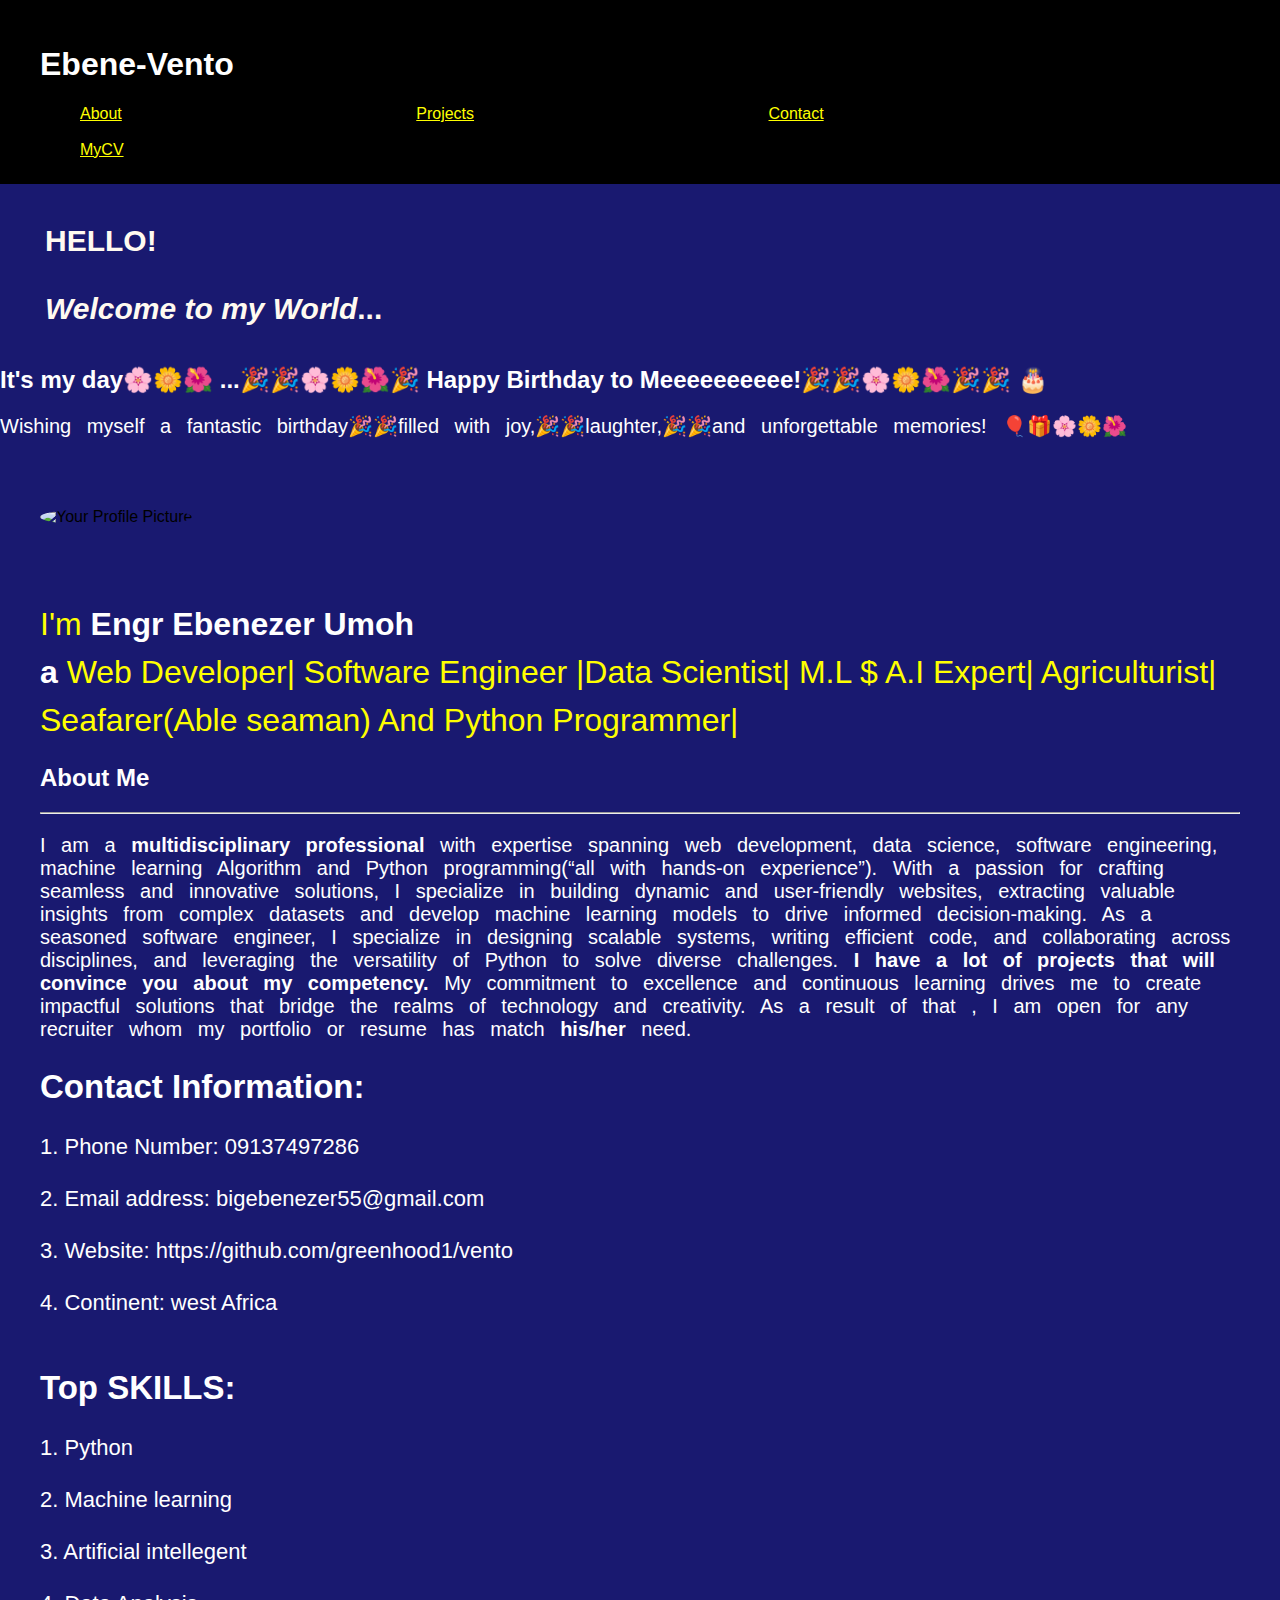
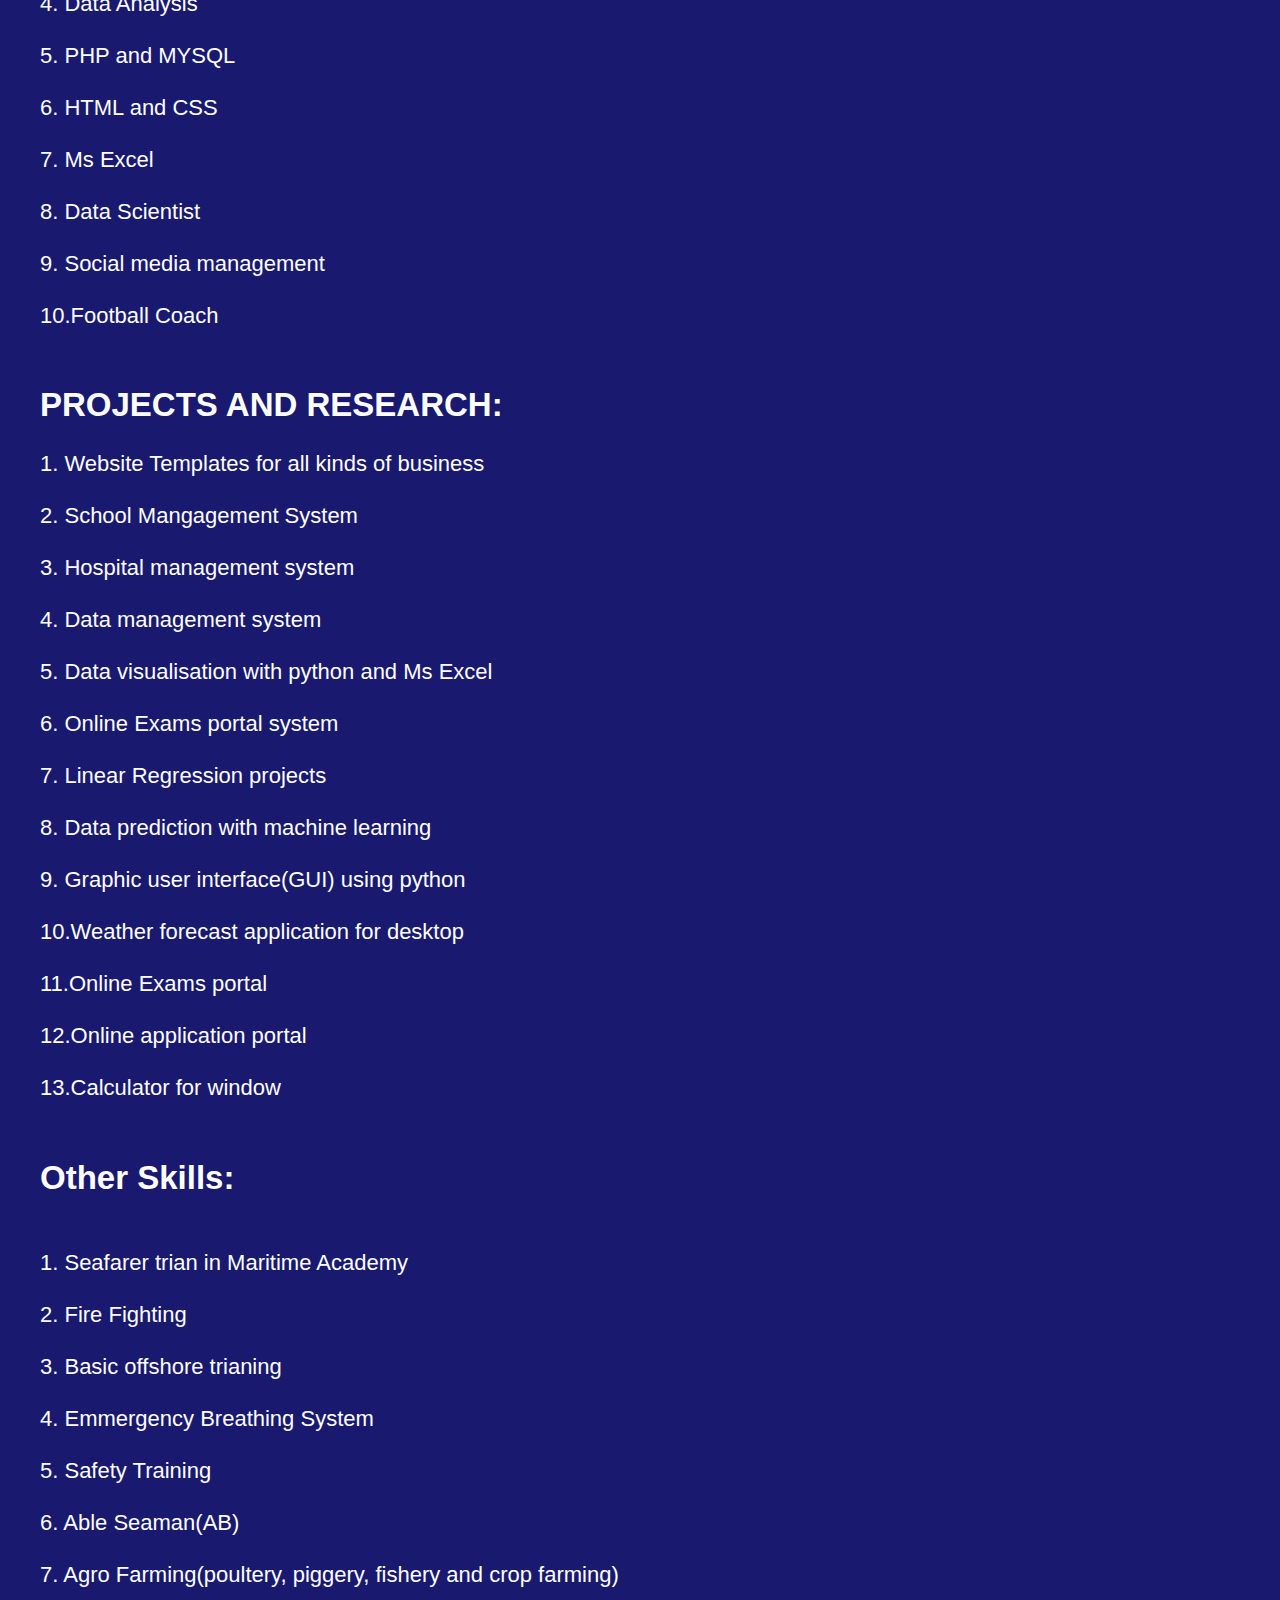
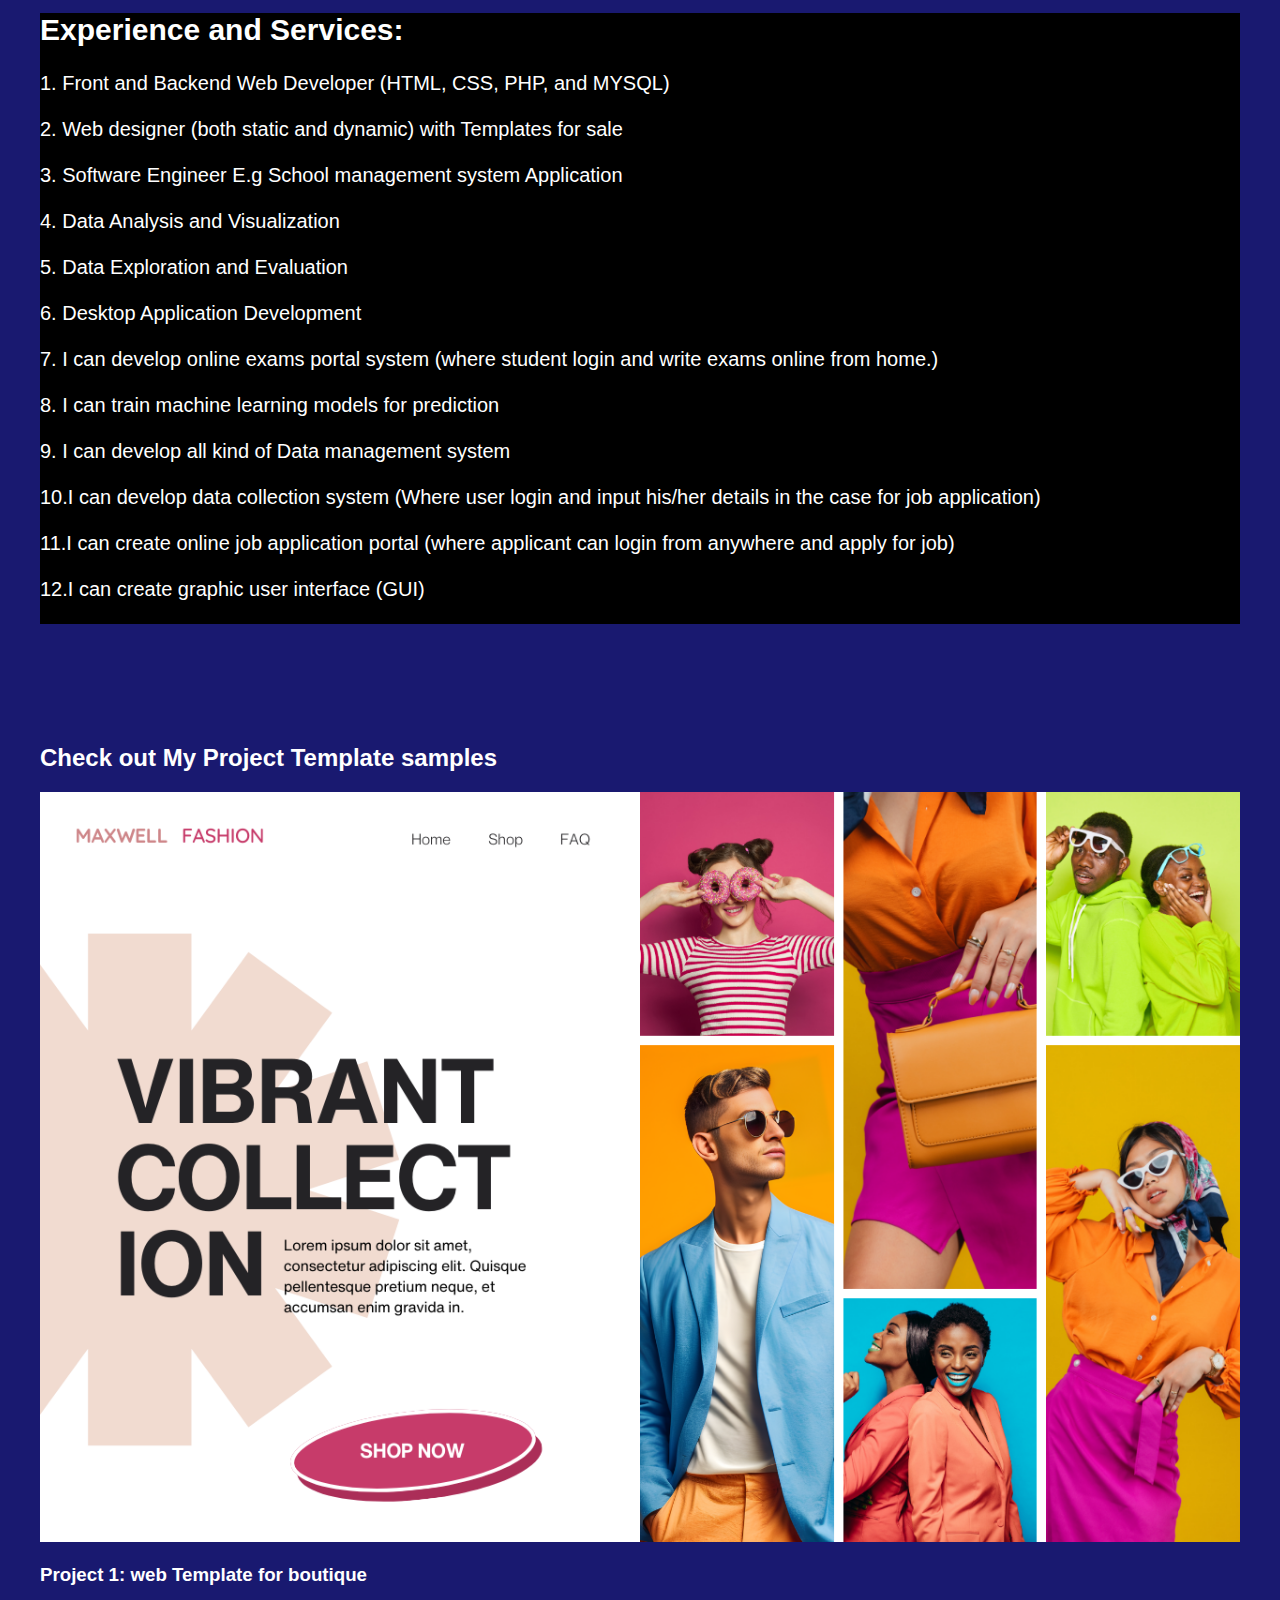
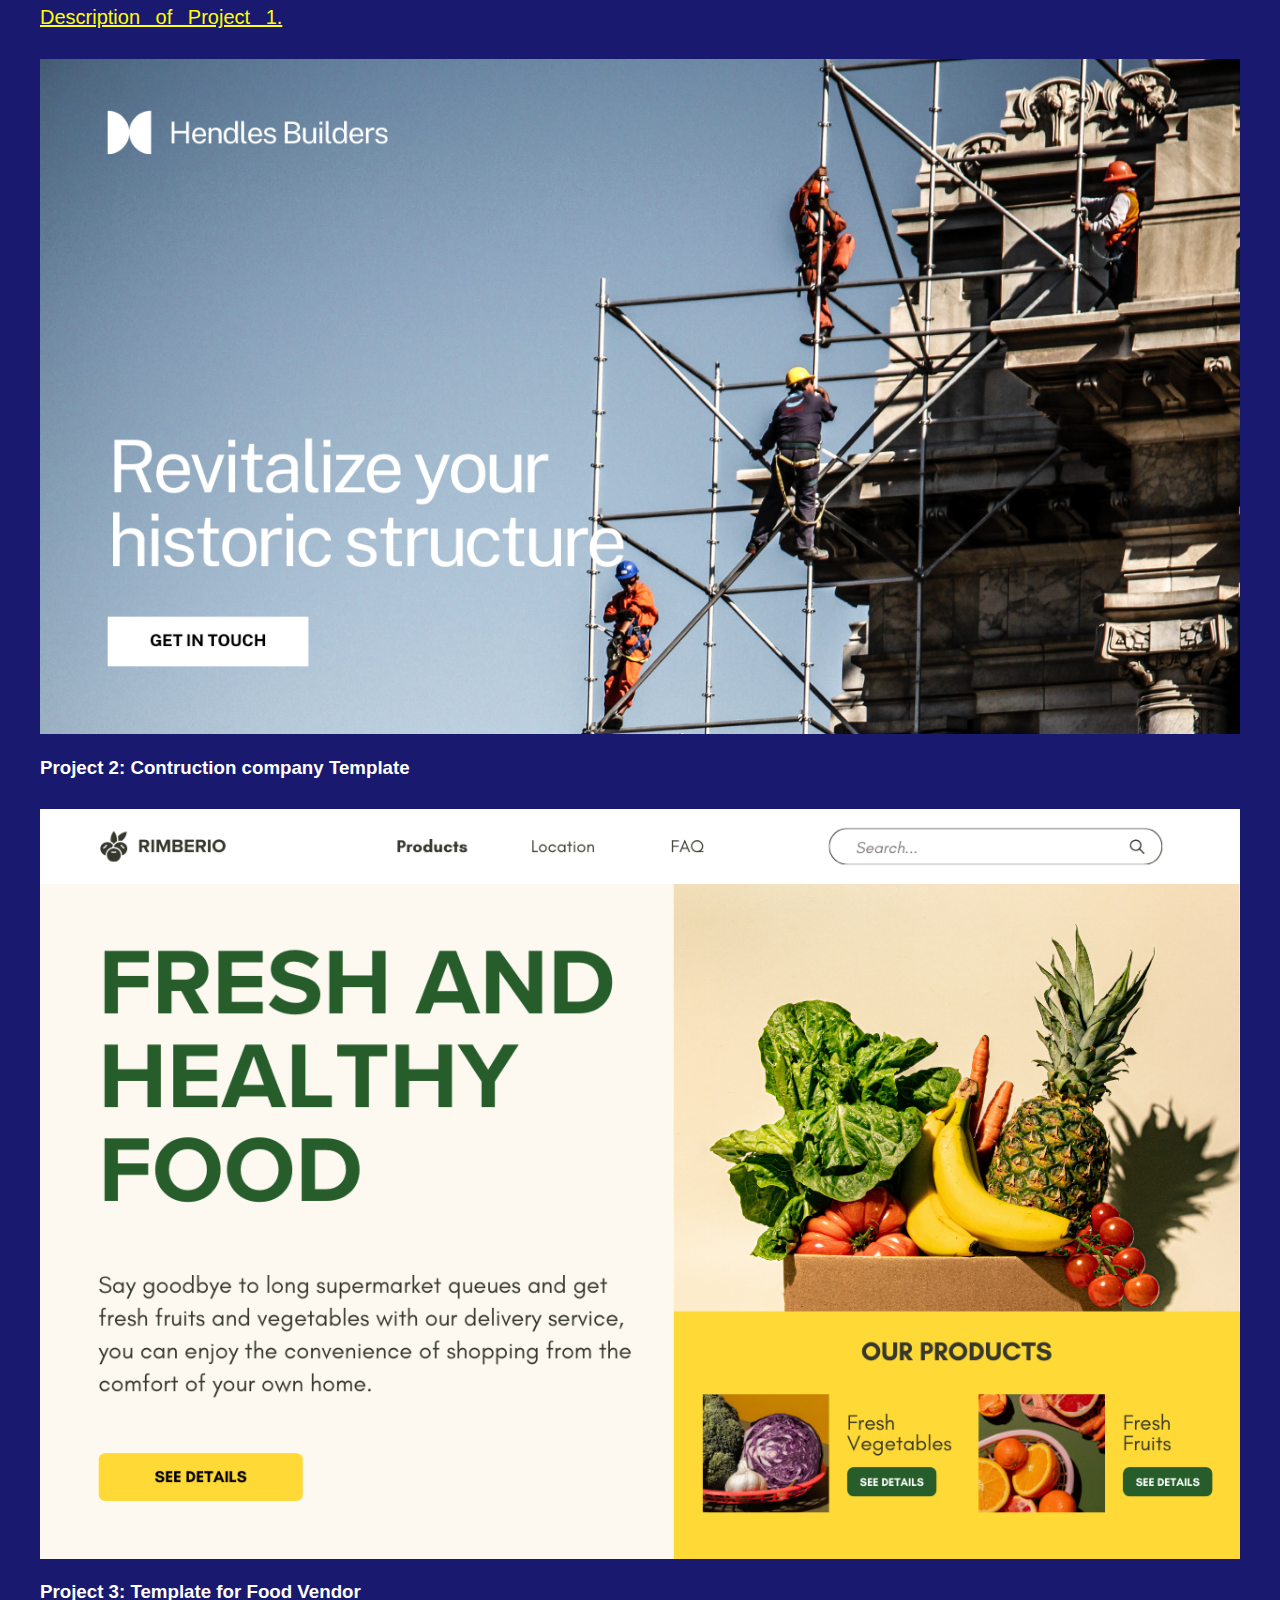
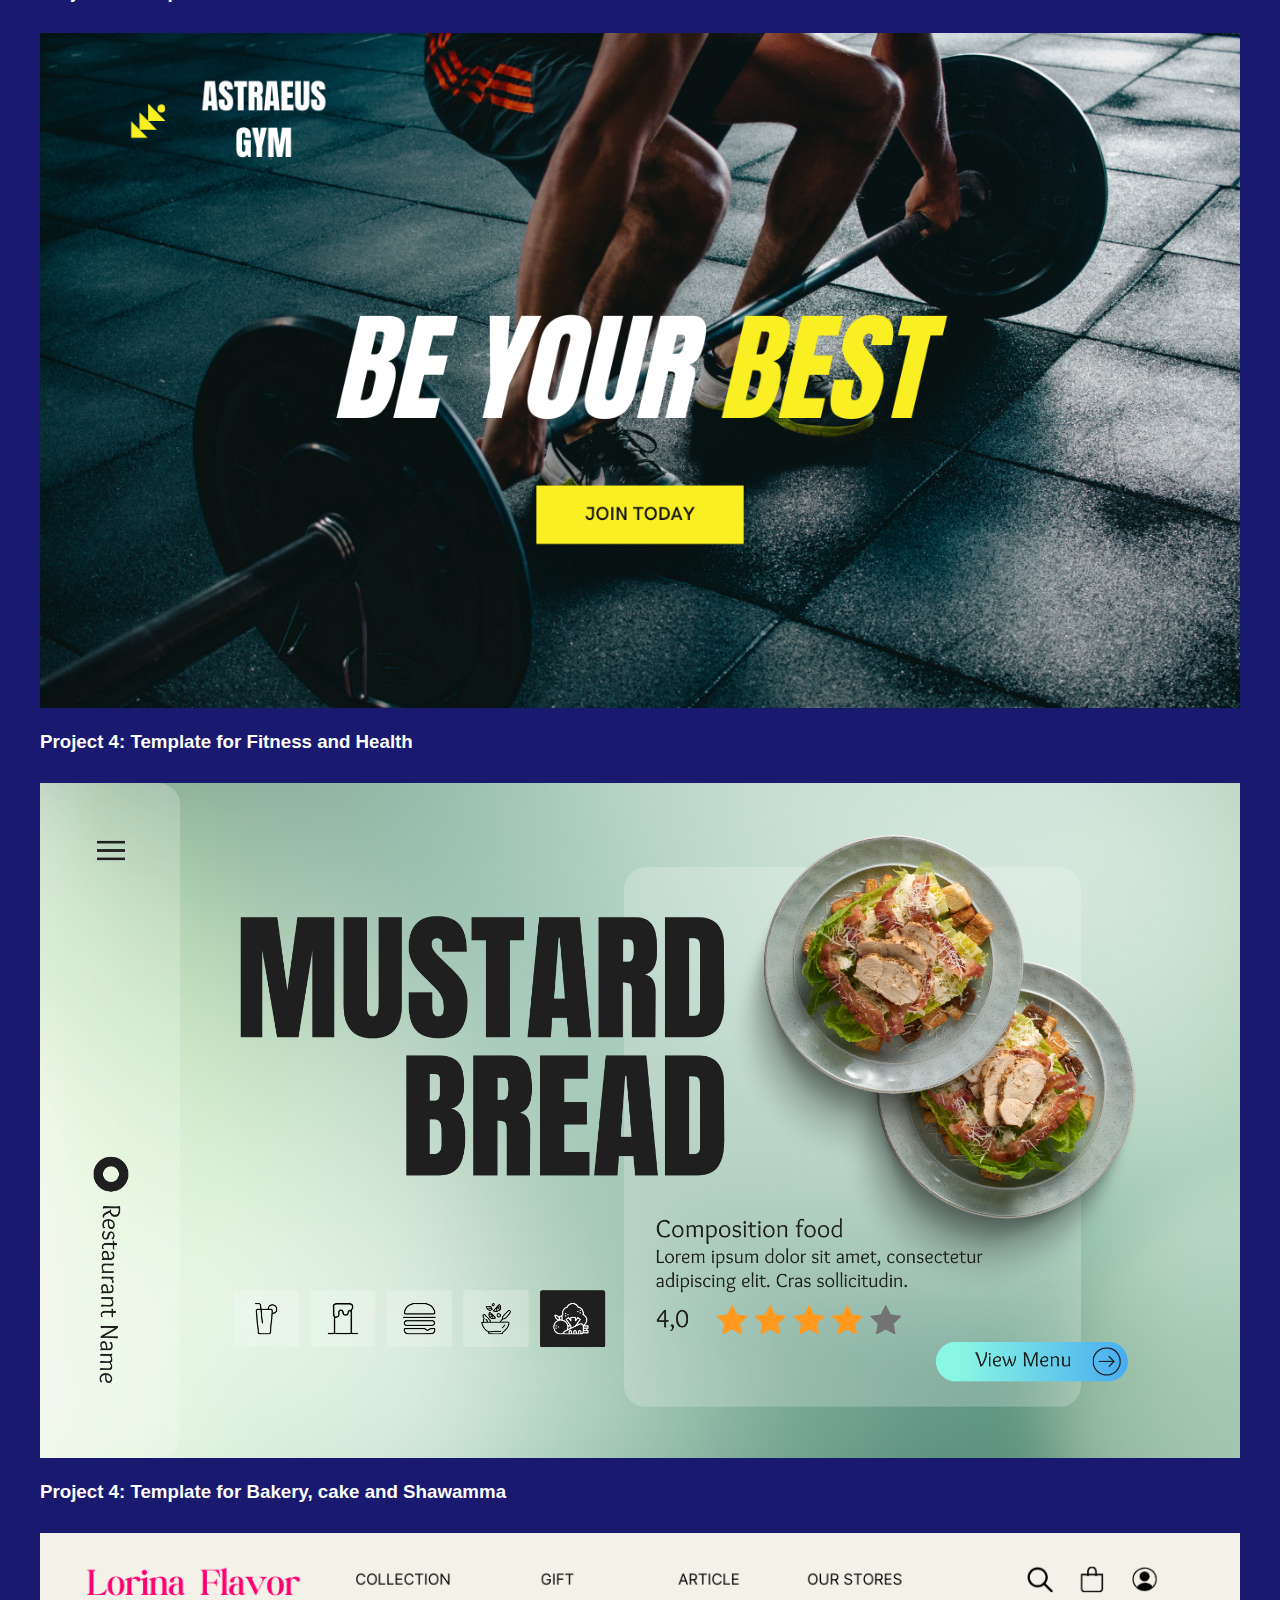
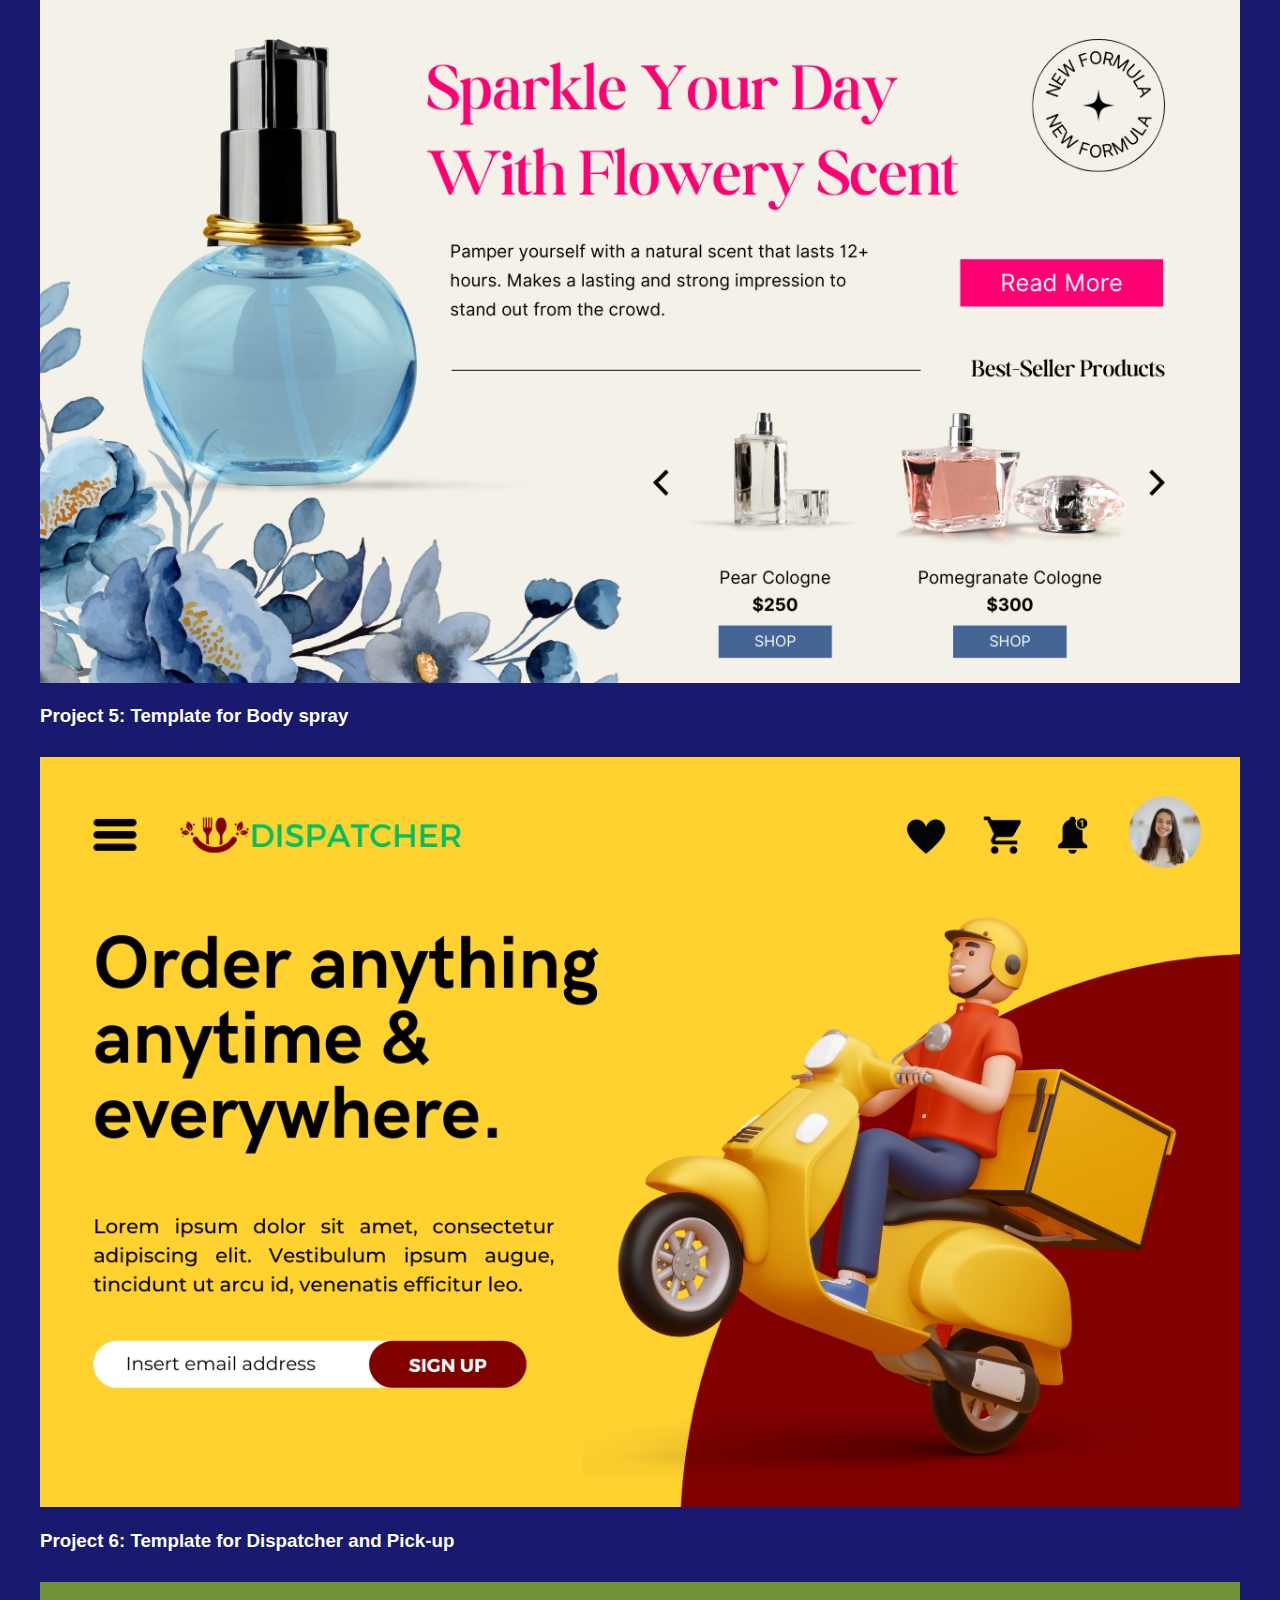
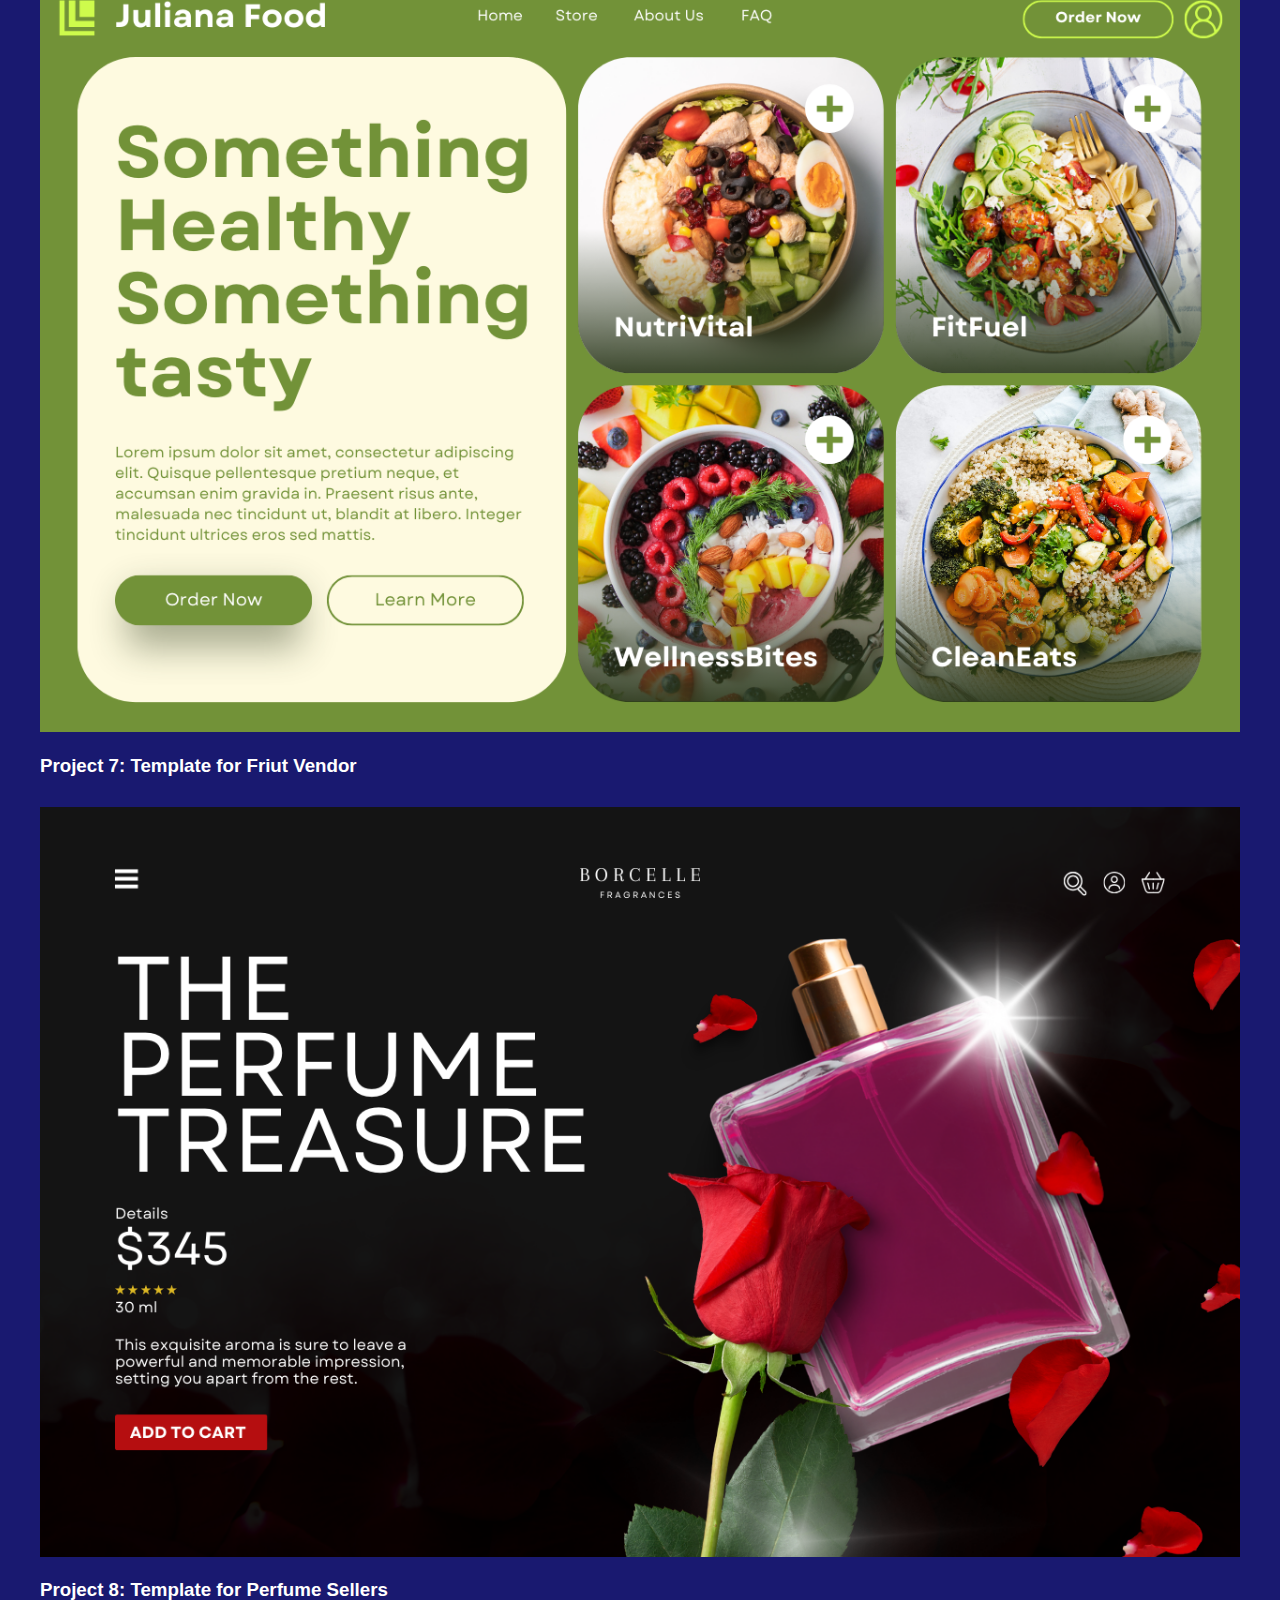
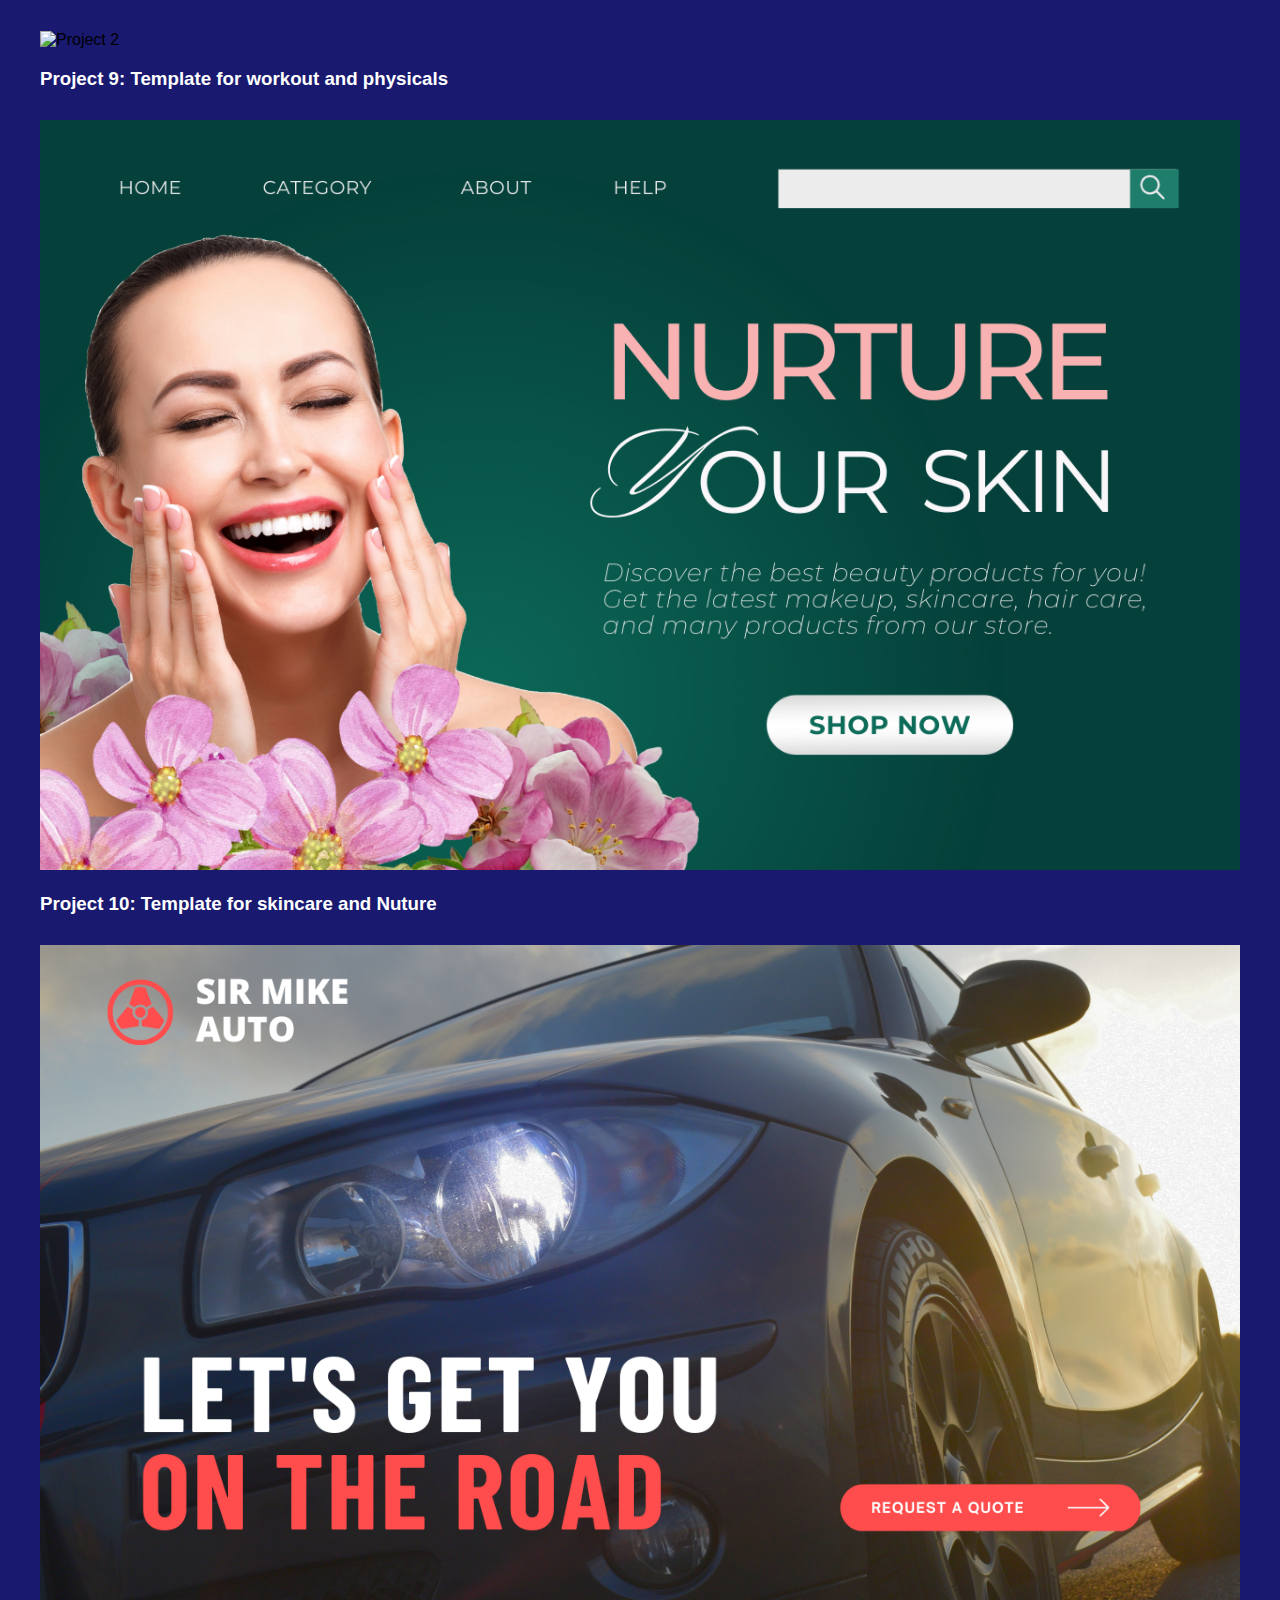
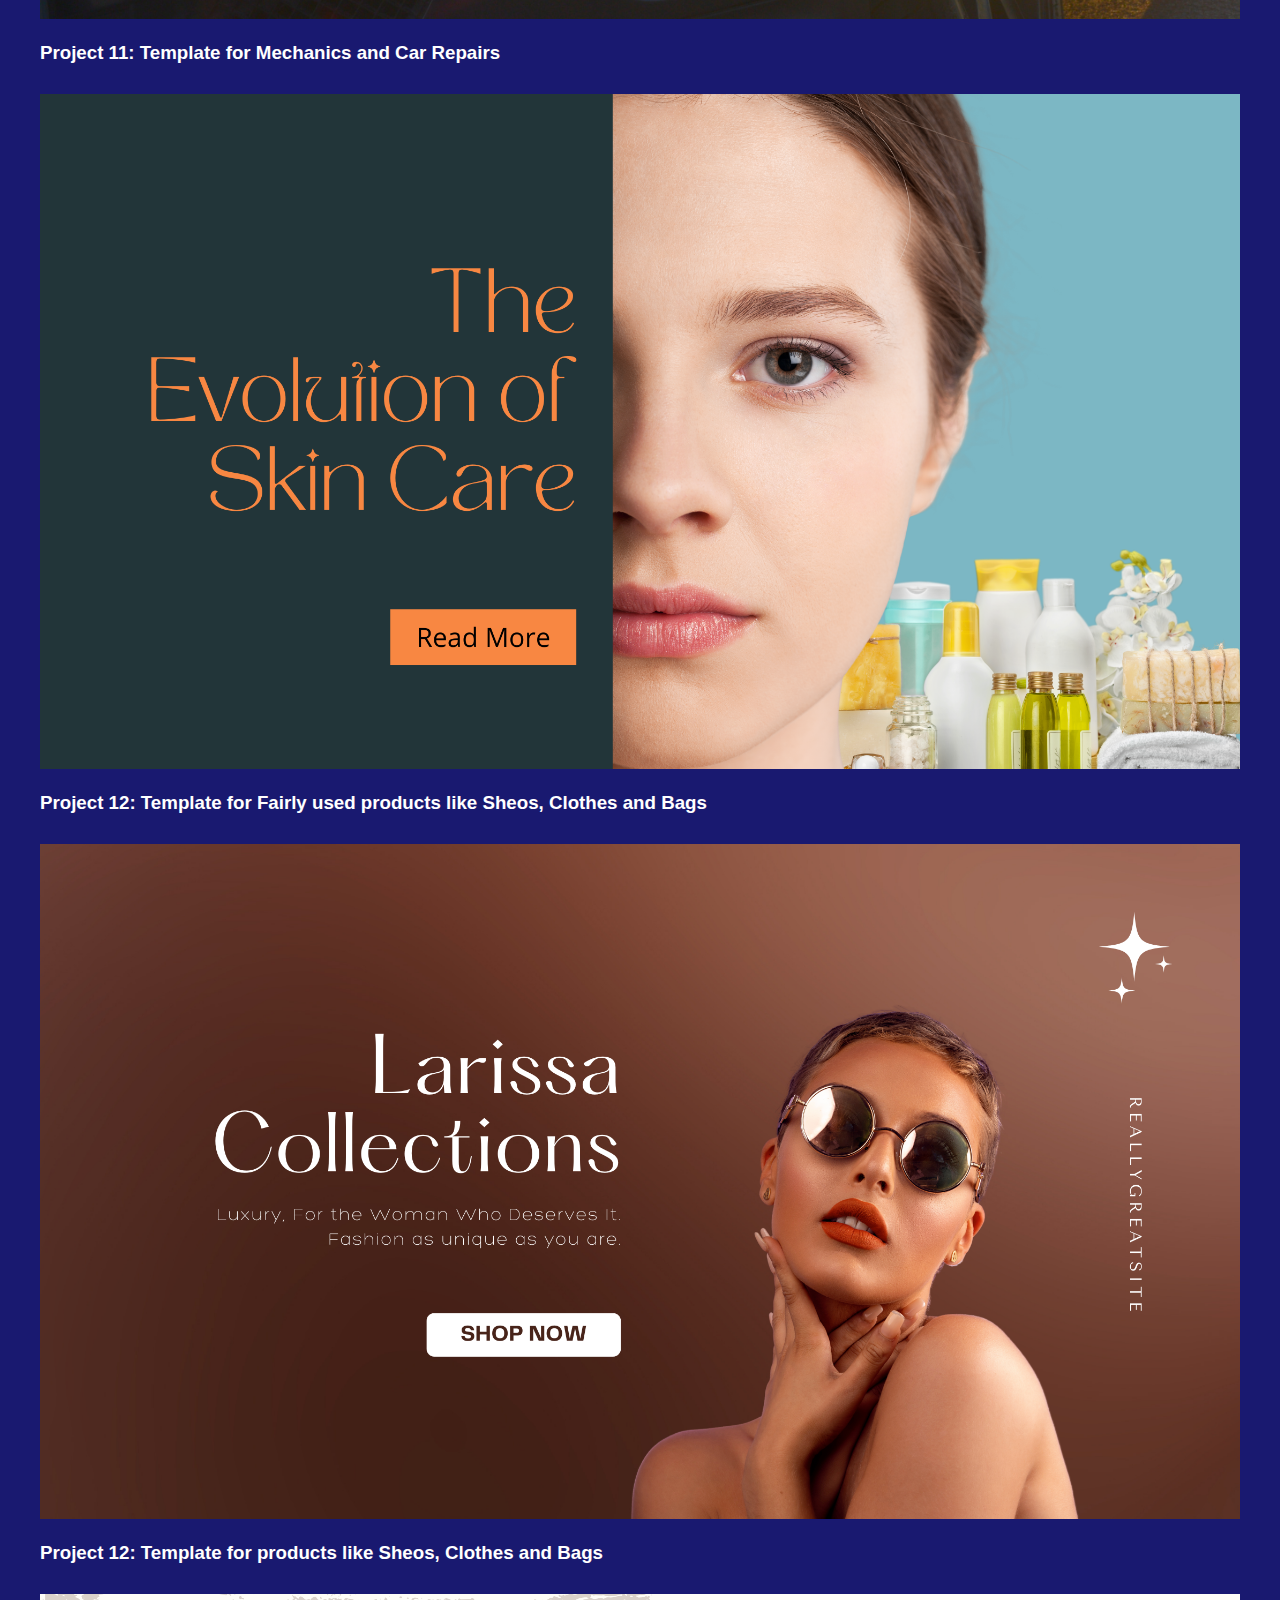
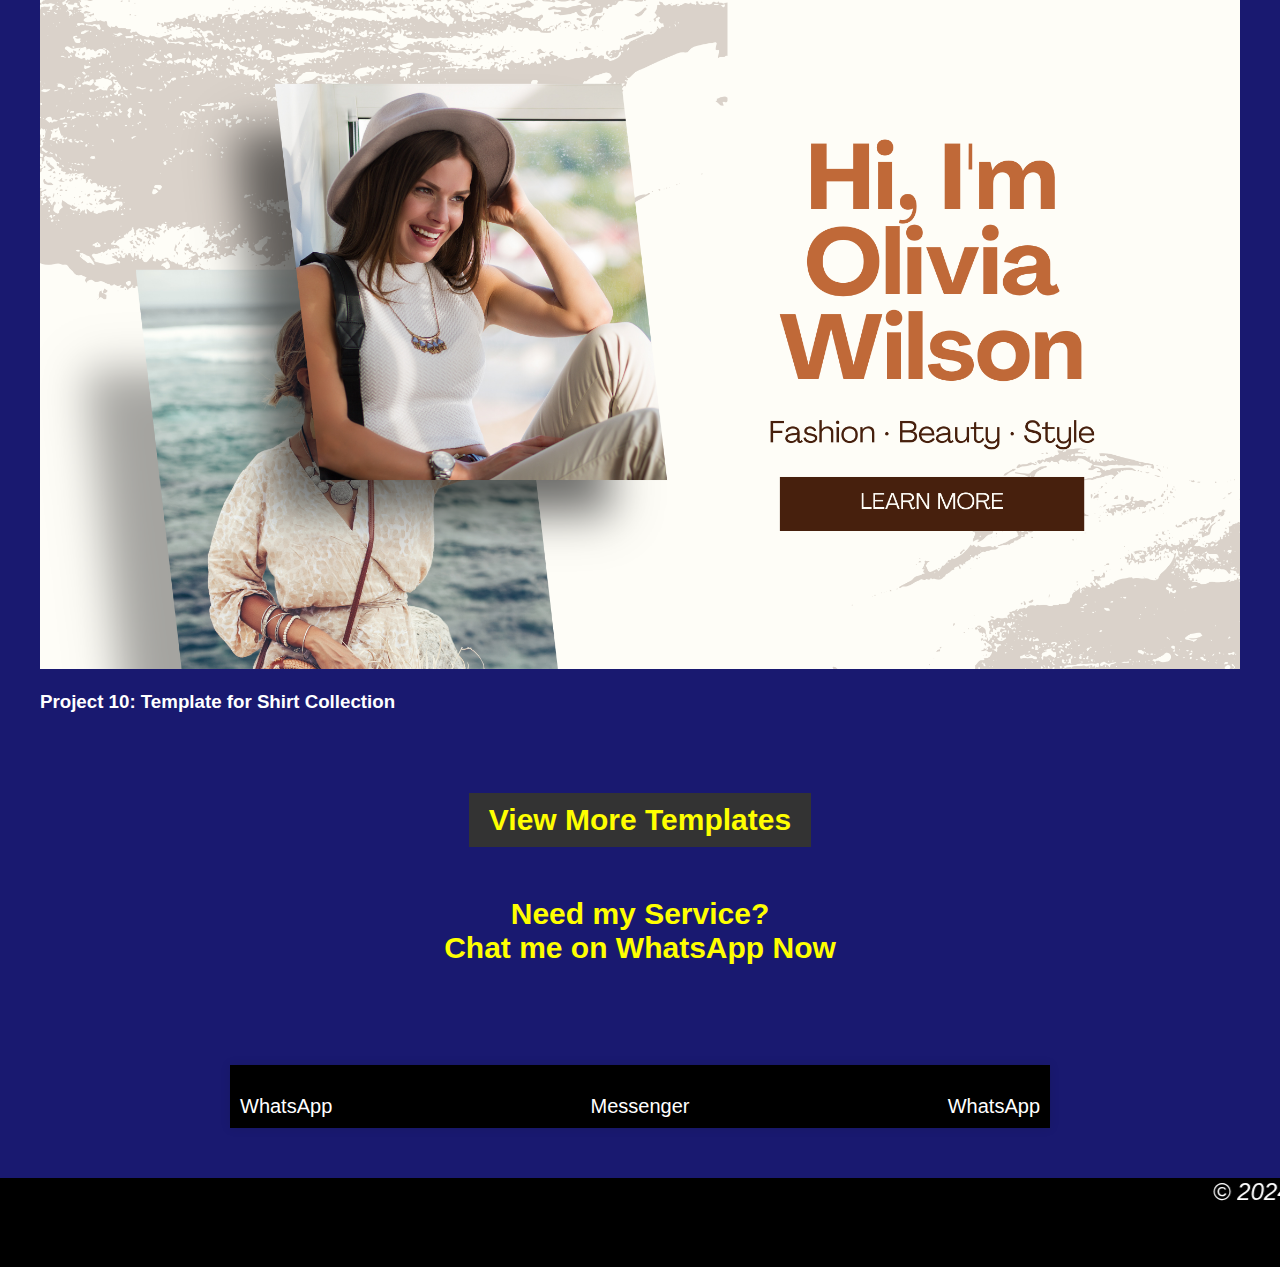
==== index.html @ 06fd7a81 "Update index.html" ====
<!DOCTYPE html>
<html lang="en">

<head>
    <meta charset="UTF-8">
    <meta name="viewport" content="width=device-width, initial-scale=1.0">
    <title>Engr Ebenezer - Website</title>
    <link rel="stylesheet" href="styles.css">
</head>

<body>
    <header>
        <nav>
            <div class="container">
                <h1>Ebene-Vento</h1>
                <ul>
                    <li><a href="#about">About</a></li>
                    <li><a href="#projects">Projects</a></li>
                    <li><a href="wat.html">Contact</a></li>
                    <br><br><li><a href="cv.html">MyCV</a></li>

                </ul>
            </div>
        </nav>
    </header>
 
           <h4 class="subtitle">HELLO!<br><br><i>Welcome to my World</i>...</h4>

<div class="birthday-wish">
      <h2>It's my day🌸🌼🌺 ...🎉🎉🌸🌼🌺🎉 Happy Birthday to Meeeeeeeeee!🎉🎉🌸🌼🌺🎉🎉 🎂</h2>
      <p>Wishing myself a fantastic birthday🎉🎉filled with joy,🎉🎉laughter,🎉🎉and unforgettable memories! 🎈🎁🌸🌼🌺</p>
</div>
            <section id="about">
    <div class="container">
        <img src="image/38.jpg" alt="Your Profile Picture" class="profile-picture">
        <h6 class="title">
            I'm <span>Engr Ebenezer Umoh<br />a</span> Web Developer| Software Engineer |Data Scientist| M.L $ A.I Expert| Agriculturist| Seafarer(Able seaman) And
            Python Programmer|
          </h6>
        <h2>About Me</h2><hr/>

        <p>I am a <b>multidisciplinary professional</b> with expertise spanning web development, data science, software engineering, machine learning Algorithm and Python programming(<q>all with hands-on experience</q>). With a passion for crafting seamless and innovative solutions, I specialize in building dynamic and user-friendly websites, extracting valuable insights from complex datasets and develop machine learning models to drive informed decision-making.  As a seasoned software engineer, I specialize in designing scalable systems, writing efficient code, and collaborating across disciplines, and leveraging the versatility of Python to solve diverse challenges. <strong>I have  a lot of projects that will convince you about my competency.</strong>  My commitment to excellence and continuous learning drives me to create impactful solutions that bridge the realms of technology and creativity. As a result of that , I am open for any recruiter whom my portfolio or resume has match <b>his/her</b> need.</p>
        <!-- Add more details about yourself here -->

<div class="container1">
        <h2>Contact Information:</h2>
        1. Phone Number: 09137497286<br><br>
        2. Email address: bigebenezer55@gmail.com<br><br>
        3. Website: https://github.com/greenhood1/vento<br><br>
        4. Continent: west Africa<br><br>
         
</div>




<div class="container1">
        <h2>Top SKILLS:</h2>
        1. Python<br><br>
        2. Machine learning<br><br>
        3. Artificial intellegent<br><br>
        4. Data Analysis<br><br>
        5. PHP and MYSQL<br><br>
        6. HTML and CSS<br><br>
        7. Ms Excel<br><br>
        8. Data Scientist<br> <br>
        9. Social media management<br><br>
        10.Football Coach  
</div>


<div class="name1">    
        <h2>PROJECTS AND RESEARCH:</h2>
        1. Website Templates for all kinds of business<br><br>
        2. School Mangagement System<br><br>
        3. Hospital management system<br><br>
        4. Data management system<br><br>
        5. Data visualisation with python and Ms Excel<br><br>
        6. Online Exams portal system<br><br>
        7. Linear Regression projects<br><br>
        8. Data prediction with machine learning<br><br> 
        9. Graphic user interface(GUI) using python<br><br>
        10.Weather forecast application for desktop<br><br>
        11.Online Exams portal<br><br>
        12.Online application portal<br><br>
        13.Calculator for window<br>
</div>


<div class="name1"> 
        <h2>Other Skills:</h2><br>
        1. Seafarer trian in Maritime Academy<br><br>
        2. Fire Fighting <br><br>
        3. Basic offshore trianing<br><br>
        4. Emmergency Breathing System<br><br>
        5. Safety Training<br><br>
        6. Able Seaman(AB)<br><br>
        7. Agro Farming(poultery, piggery, fishery and crop farming)<br>
</div>

<div class="baba">
        <h2>Experience and Services:</h2>
        1. Front and Backend Web Developer (HTML, CSS, PHP, and MYSQL) <br><br>
        2. Web designer (both static and dynamic) with Templates for sale  <br><br>
        3. Software Engineer E.g School management system Application<br><br>
        4. Data Analysis and Visualization <br><br>
        5. Data Exploration and Evaluation<br><br>
        6. Desktop Application Development<br><br>
        7. I can develop online exams portal system (where student login and write exams online from home.)<br><br>
        8. I can train machine learning models for prediction<br><br>
        9. I can develop all kind of Data management system <br><br>
        10.I can develop data collection system (Where user login and input his/her details in the case for job application)<br><br>
        11.I can create online job application portal (where applicant can login from anywhere and apply for job)<br><br>
        12.I can create graphic user interface (GUI)<br><br>
</div>

    </div>

</section>

    <section id="projects">
        <div class="container">
            <h2>Check out My Project Template samples</h2>
            <div class="project">
                <img src="image/1.png" alt="Project 1">
                <h3>Project 1: web Template for boutique</h3>
                <p><a href="class.html">Description of Project 1.</a></p>
            </div>
            <div class="project">
                <img src="image/1m.png" alt="Project 2">
                <h3>Project 2: Contruction company Template</h3>
            </div>
            <div class="project">
                <img src="image/9.png" alt="Project 2">
                <h3>Project 3: Template for Food Vendor</h3>
            </div>
            <div class="project">
                <img src="image/1xx.png" alt="Project 2">
                <h3>Project 4: Template for Fitness and Health</h3>
            </div>
            <div class="project">
                <img src="image/1ww.png" alt="Project 2">
                <h3>Project 4: Template for Bakery, cake and Shawamma</h3>
            </div>
            <div class="project">
                <img src="image/8a.png" alt="Project 2">
                <h3>Project 5: Template for Body spray</h3>
            </div>
            <div class="project">
                <img src="image/8.png" alt="Project 2">
                <h3>Project 6: Template for Dispatcher and Pick-up</h3>
            </div>
            <div class="project">
                <img src="image/10.png" alt="Project 2">
                <h3>Project 7: Template for Friut Vendor</h3>
            </div>
            <div class="project">
                <img src="image/9f.png" alt="Project 2">
                <h3>Project 8: Template for Perfume Sellers</h3>
            </div>
            <div class="project">
                <img src="image/10s.png" alt="Project 2">
                <h3>Project 9: Template for workout and physicals</h3>
            </div>
            <div class="project">
                <img src="image/1b.png" alt="Project 2">
                <h3>Project 10: Template for skincare and Nuture</h3>
            </div>
            <div class="project">
                <img src="image/1bb.png" alt="Project 2">
                <h3>Project 11: Template for Mechanics and Car Repairs</h3>
            </div>
            <div class="project">
                <img src="image/20.png" alt="Project 2">
                <h3>Project 12: Template for Fairly used products like Sheos, Clothes and Bags</h3>
            </div>
              
            <div class="project">
                <img src="image/23.png" alt="Project 2">
                <h3>Project 12: Template for products like Sheos, Clothes and Bags</h3>
            </div>
                 <div class="project">
                <img src="image/24.png" alt="Project 2">
                <h3>Project 10: Template for Shirt Collection</h3>
            </div>
           
       
            <!-- Add more projects as needed -->
        </div>
    </section>



<div class="bab">

<!-- Button with Link -->
<button onclick="window.location.href='photo/index.html'">View More Templates</button>

</div>

    

    <script src="script.js"></script>
</body>

</html>

<!-- index.html -->




<!DOCTYPE html>
<html lang="en">
<head>
    <meta charset="UTF-8">
    <meta name="viewport" content="width=device-width, initial-scale=1.0">
    <title>Your Portfolio</title>
    <style>
        body {
            font-family: 'Arial', sans-serif;
            margin: 0;
            padding: 0;
        }

        .container8 {
            max-width: 800px;
            margin: 50px auto;
            padding: 10px;
            background-color: black;
            box-shadow: 0 0 10px rgba(0, 0, 0, 0.1);
        }

        .social-links {
            display: flex;
            justify-content: space-between;
            margin-top: 20px;
        }

        .social-links a {
            text-decoration: none;
            color: white;
            font-size: 20px;
            transition: color 0.3s ease;
        }

        .social-links a:hover {
            color: red; /* Change to your preferred hover color */
        }
    </style>
</head>


<section class="bab">
    <head>Need my Service?<br>Chat me on WhatsApp Now</head>
</section>

<div class="container8">
    <!-- Your other portfolio content goes here -->
    <div class="social-links">
        <a href="wat.html">WhatsApp</a>
        <a href="https://m.me/id=100004846604969?ref=welcome to world" target="_blank">Messenger</a>
        <a href="wat.html">WhatsApp</a>
        <!-- Add more social media links as needed -->
    </div>
</div>
</body>
<div class="container3">
    <marquee behavior="scroll" direction="left" >© 2024 products of <strong>Engr Ebenezer Umoh...</strong></marquee>
</div>
</body>

</html>
---- styles.css ----
body {
    font-family: 'Arial', sans-serif;
    margin: 0;
    padding: 0;
    box-sizing: border-box;
    background-color: midnightblue;
}

.container {
    max-width: 1200px;
    margin: 0 auto;
    padding: 0 20px;
    
}
.container1 {
    color: white;
    font-style: inherit;
    font-family: sans-serif;
    font-size: 22px;

}

.name1 {
     padding-top:30px;
     color: white;
    font-family: sans-serif;
    font-size: 22px;

}

header {
    background-color: black;
    color: #fff;
    padding: 25px 0;
}

.profile-picture {
    max-width: 75%;
    height: auto;
    border-radius: 555%;
    margin-bottom: -67px; 

    /* Adjust as needed */
}

nav ul {
    list-style-type: none;
    margin: 0;
    padding: 180;
    color: yellow;


}

nav ul li {
    display: inline;
    margin-right: 290px;
}

section {
    padding: 50px 0;
}

h2 {
    color: white;
}

a {

    color: yellow;
} 

.project {
    margin-bottom: 30px;
}

.project img {
    width:100%;
    height: auto;

}

h5 {
    color: whitesmoke;
    font-size: 50px;
    font-style: italic;
    font-weight: bold;
    padding: 10px;
    padding-left: 400px;
}

 h3   {
color: white;
}

div {
    marquee-style: scroll;
    marquee-direction: left;

}

.container3 {
    font-size: 24px;
    font-family: sans-serif;
    font-style: italic;
    font-weight: lighter;
    color: white;
    background-color: black;
    padding-bottom: 55px;
    text-align: center;
}

/* styles.css for picture gallery */


/* styles.css for picture gallery end */

.title {
  font-size: 2.0rem;
  font-weight: 400;
  line-height: 3rem;
  color: yellow;
  margin-bottom: 1rem;
}

.title span {
  font-weight: 600;
  color: white;
}

p  {
color: white;
font-size: 20px;
font-family: 'Arial', sans-serif;
word-spacing: 10px;

}
h4  {
padding-left: 45px;
color: floralwhite;
font-size: 30px;
}



form {
    display: grid;
    grid-gap: 20px;
    color: white;
}

button {
    background-color: #333;
    color: #fff;
    padding: 10px 20px;
    border: none;
    cursor: pointer;
}

.baba {
    font-size: 20px;
    font-family: sans-serif;
    font-style: inherit;
    color: white;
    background-color: black;
}

.netor p {
    background-color: green;
    font-size: 55px;
}

.caption {
    font-size: 25px;
    text-align: center;
    font-weight: bold;
}
    
.container9 {
    text-align: center;
    font-weight: bold;
}
.container11 {
    text-align: center;
    font-size: 25px;
    color: white;
}
.bab,button {
text-align: center;
color: yellow;
font-weight: bold;
font-size: 30px;

}
/* styles.css */

body {
    font-family: 'Arial', sans-serif;
    margin: 0;
    padding: 0;
    box-sizing: border-box;
}

.gallery {
    display: grid;
    grid-template-columns: repeat(auto-fill, minmax(200px, 1fr));
    gap: 10px;
    padding: 20px;
}

.gallery-item {
    position: relative;
    overflow: hidden;
}

.gallery-item img {
    width: 100%;
    height: auto;
    border-radius: 5px;
    cursor: pointer;
    transition: transform 0.2s ease-in-out;
}

.gallery-item img:hover {
    transform: scale(1.1);
}

.caption {
    position: absolute;
    bottom: 0;
    left: 0;
    width: 100%;
    background-color: rgba(0, 0, 0, 0.7);
    color: #fff;
    padding: 10px;
    text-align: center;
    opacity: 0;
    transition: opacity 0.3s ease-in-out;
}

.gallery-item:hover .caption {
    opacity: 1;
}

.overlay {
    display: none;
    position: fixed;
    top: 0;
    left: 0;
    width: 100%;
    height: 100%;
    background-color: rgba(0, 0, 0, 0.7);
    justify-content: center;
    align-items: center;
}

.overlay img {
    max-width: 90%;
    max-height: 90%;
    border-radius: 5px;
}

.container3 {
    font-size: 24px;
    font-family: sans-serif;
    font-style: italic;
    font-weight: lighter;
    color: white;
    background-color: black;
    padding-bottom: 55px;
    text-align: center;
}
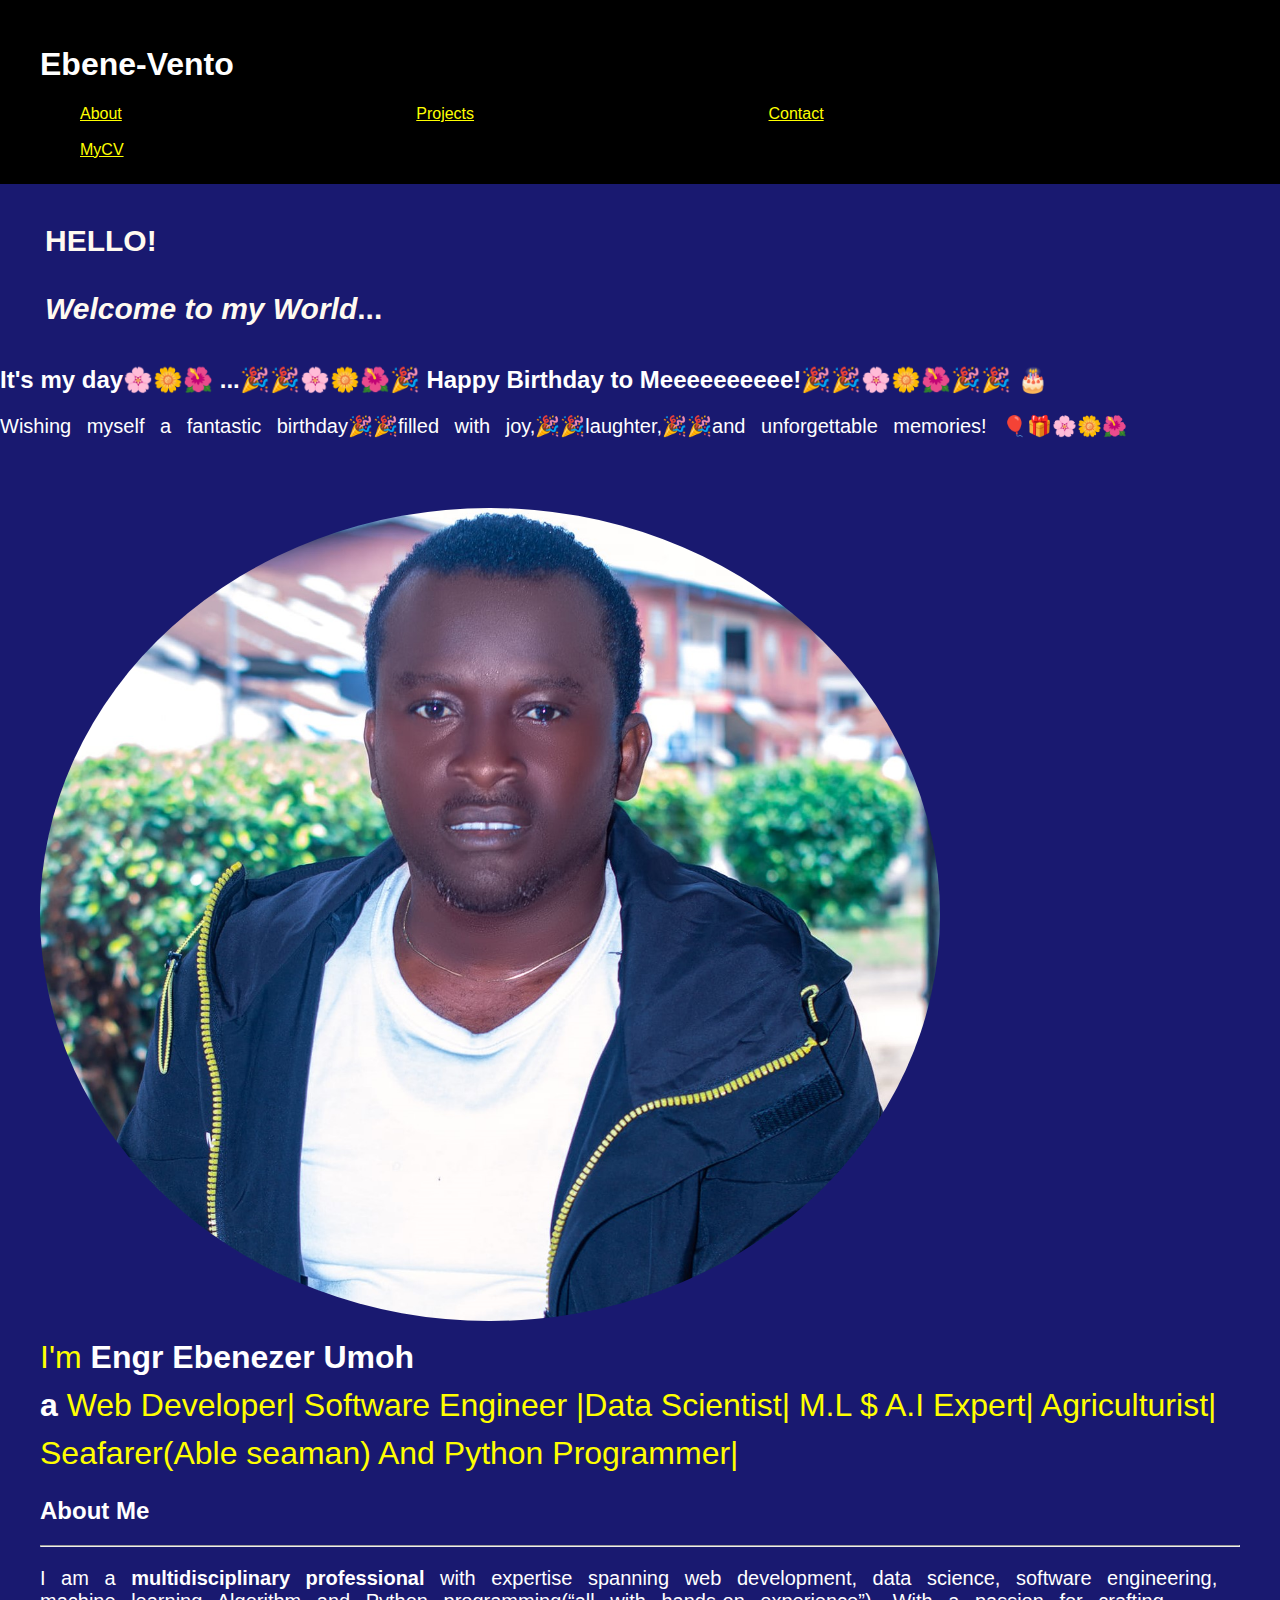
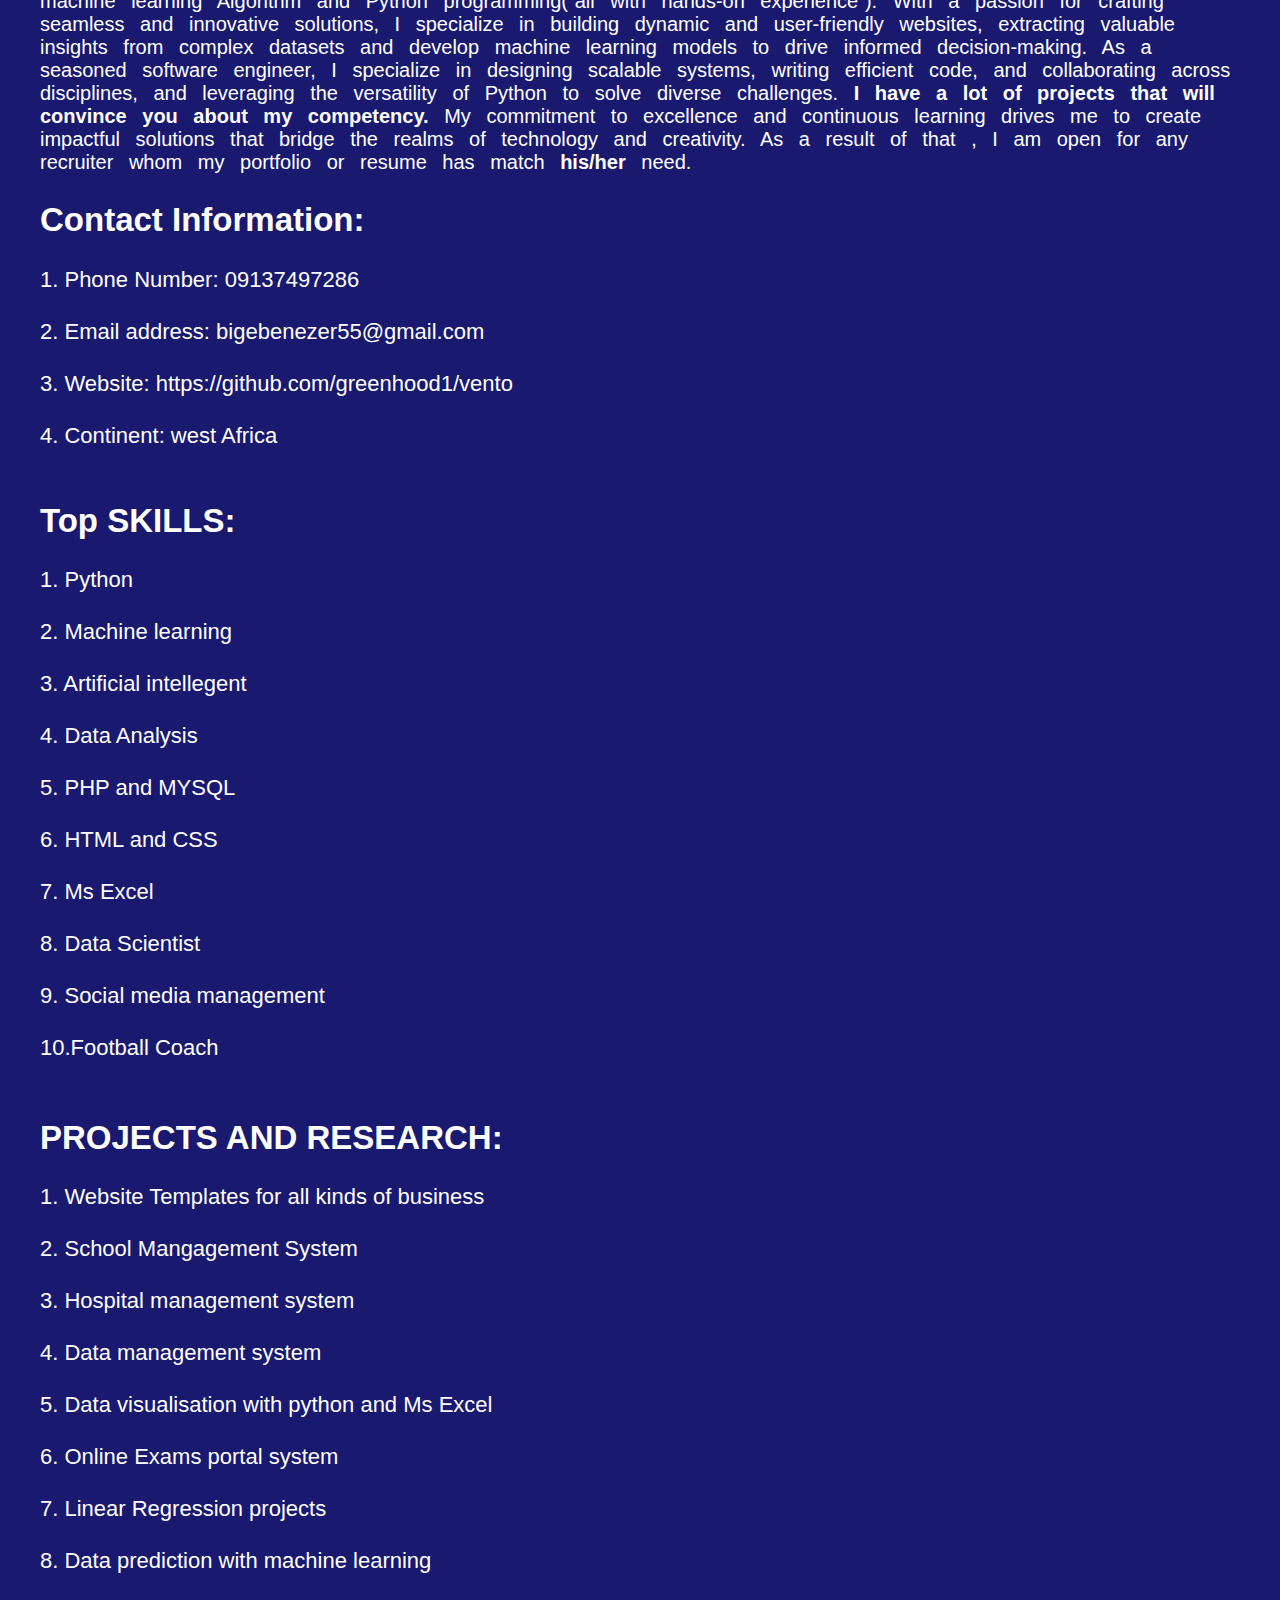
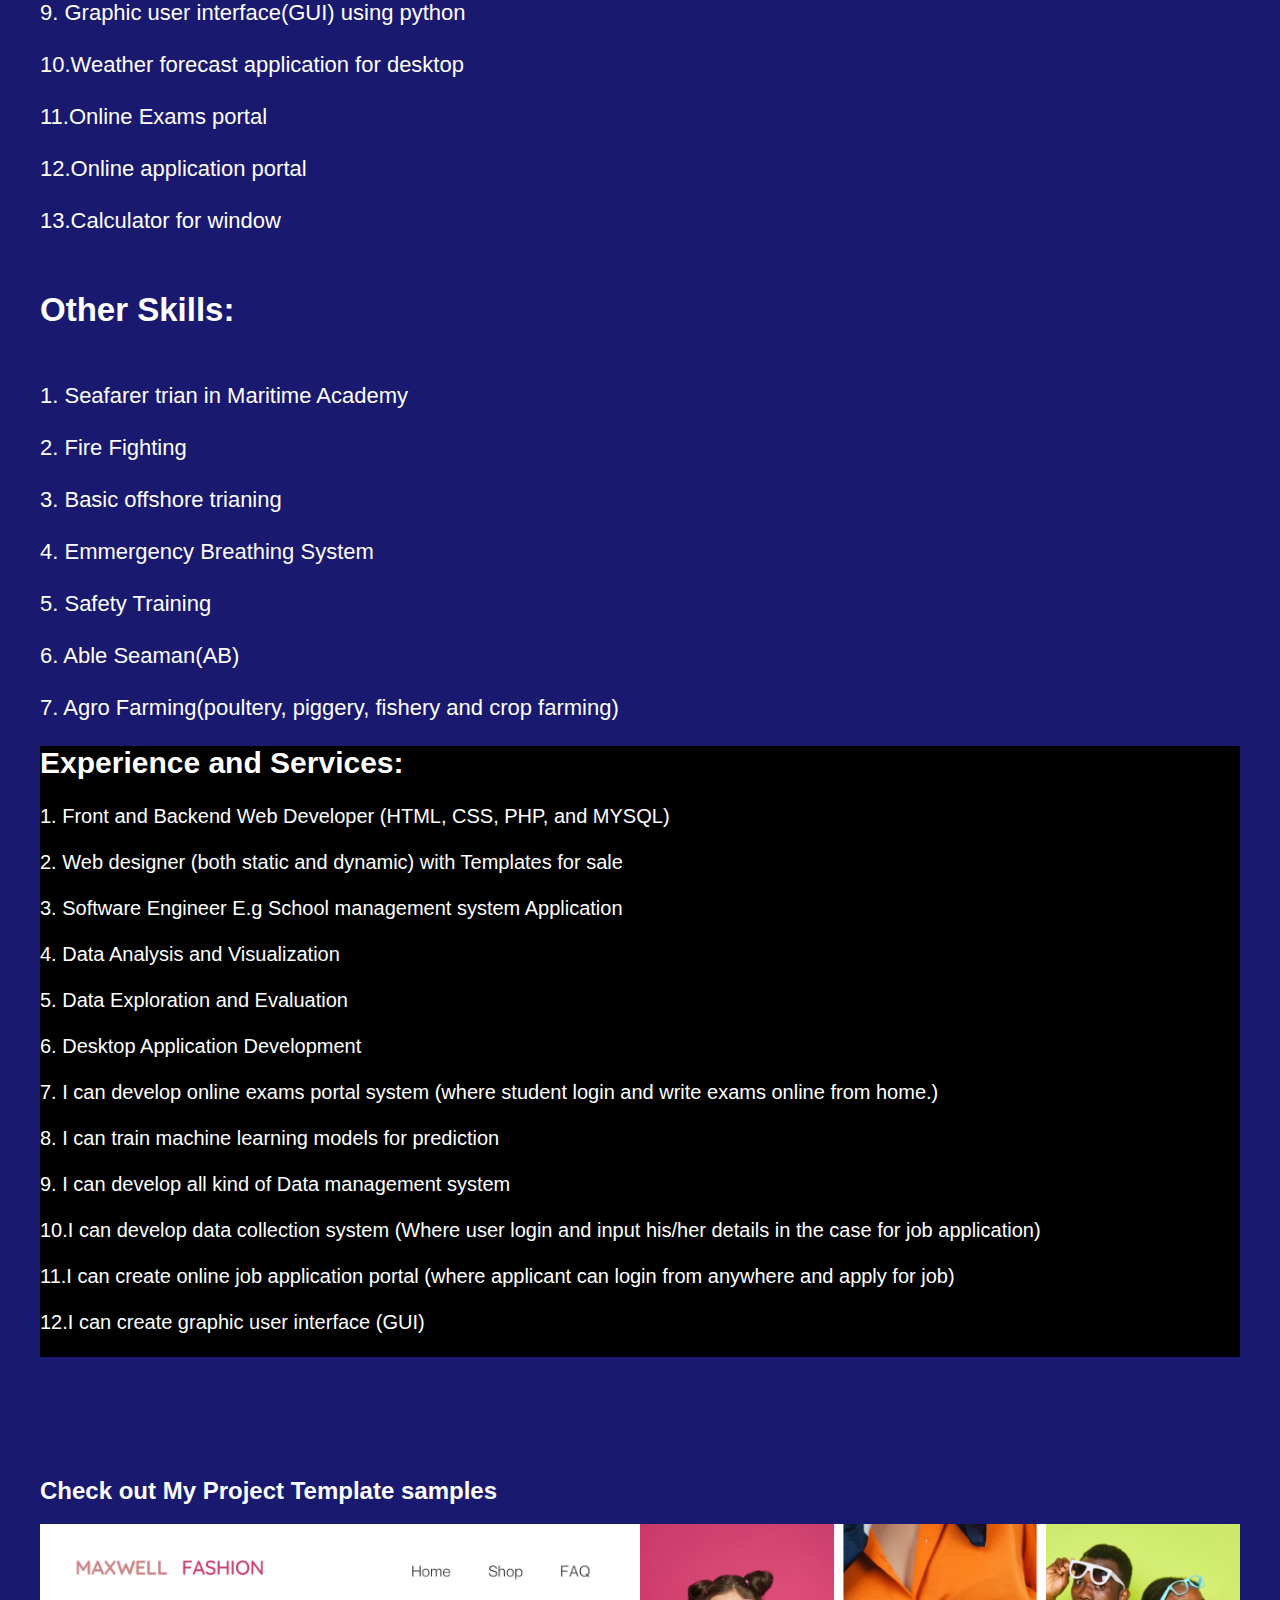
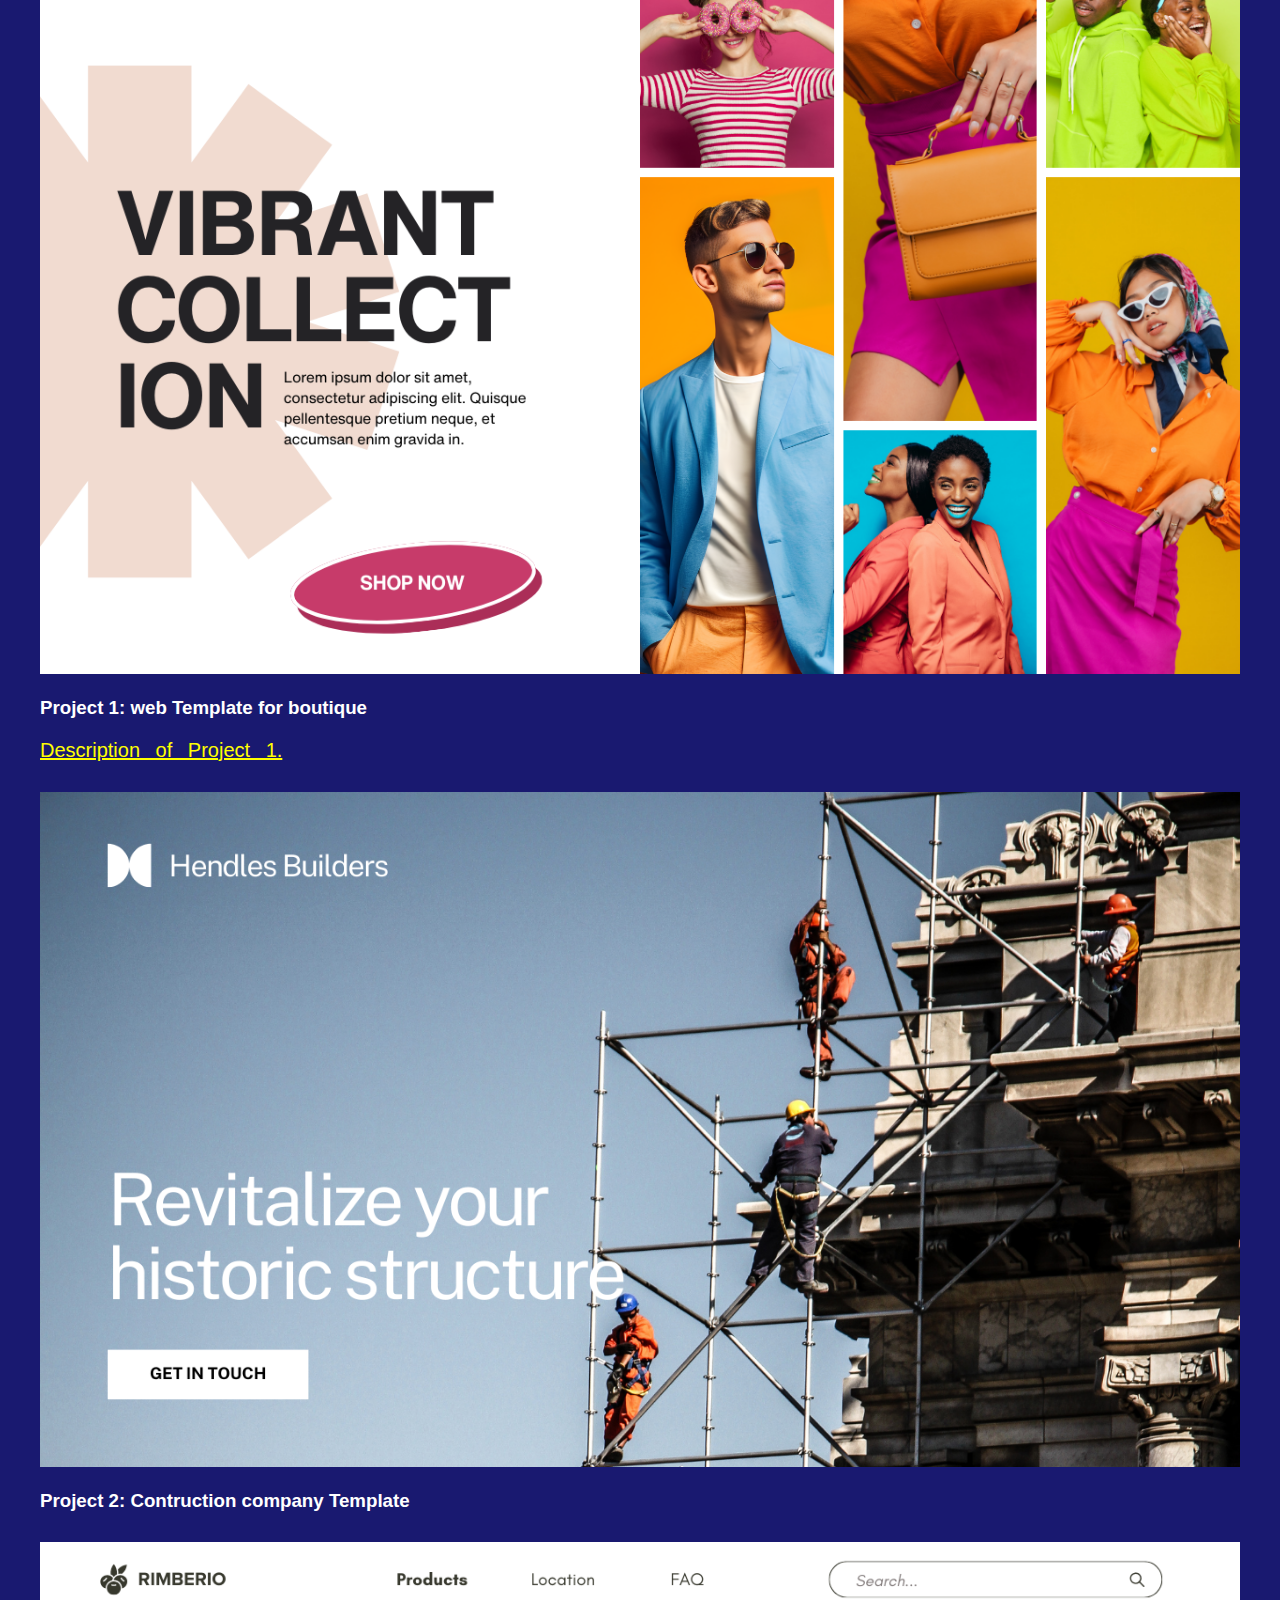
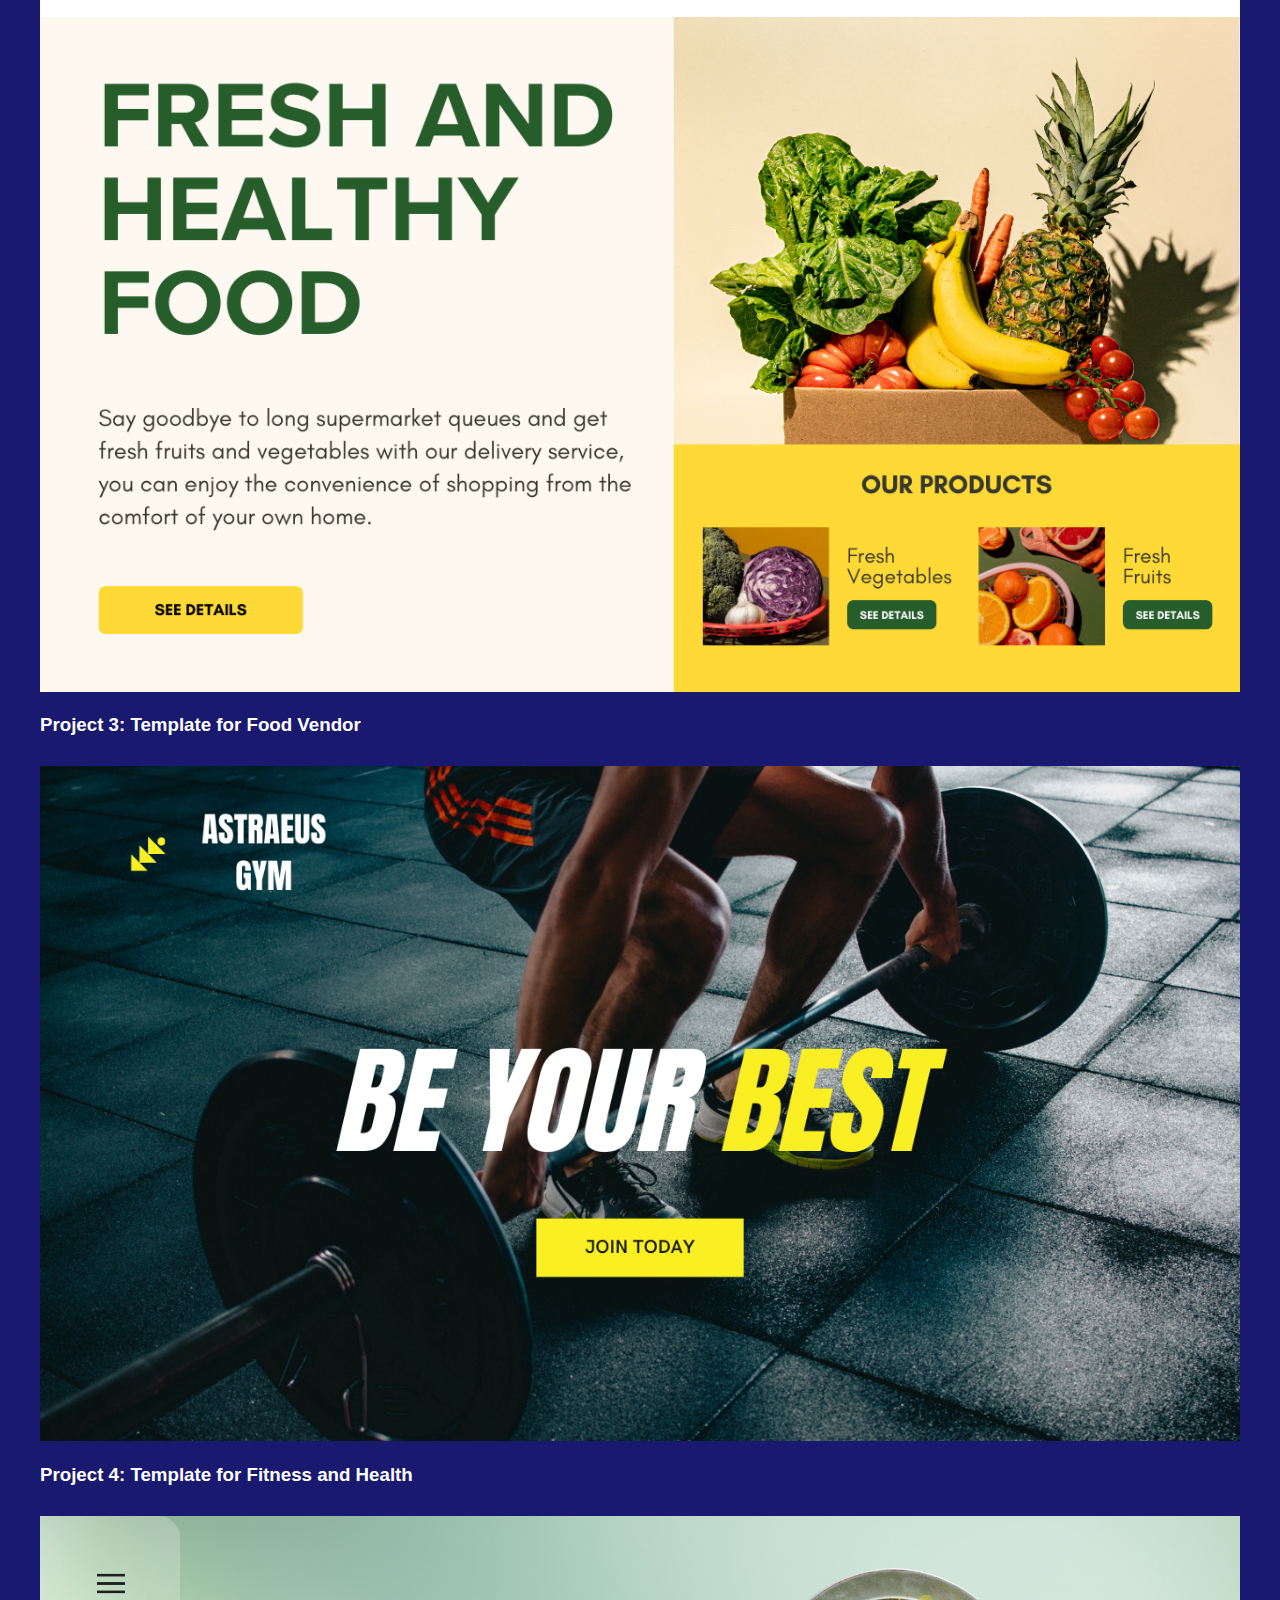
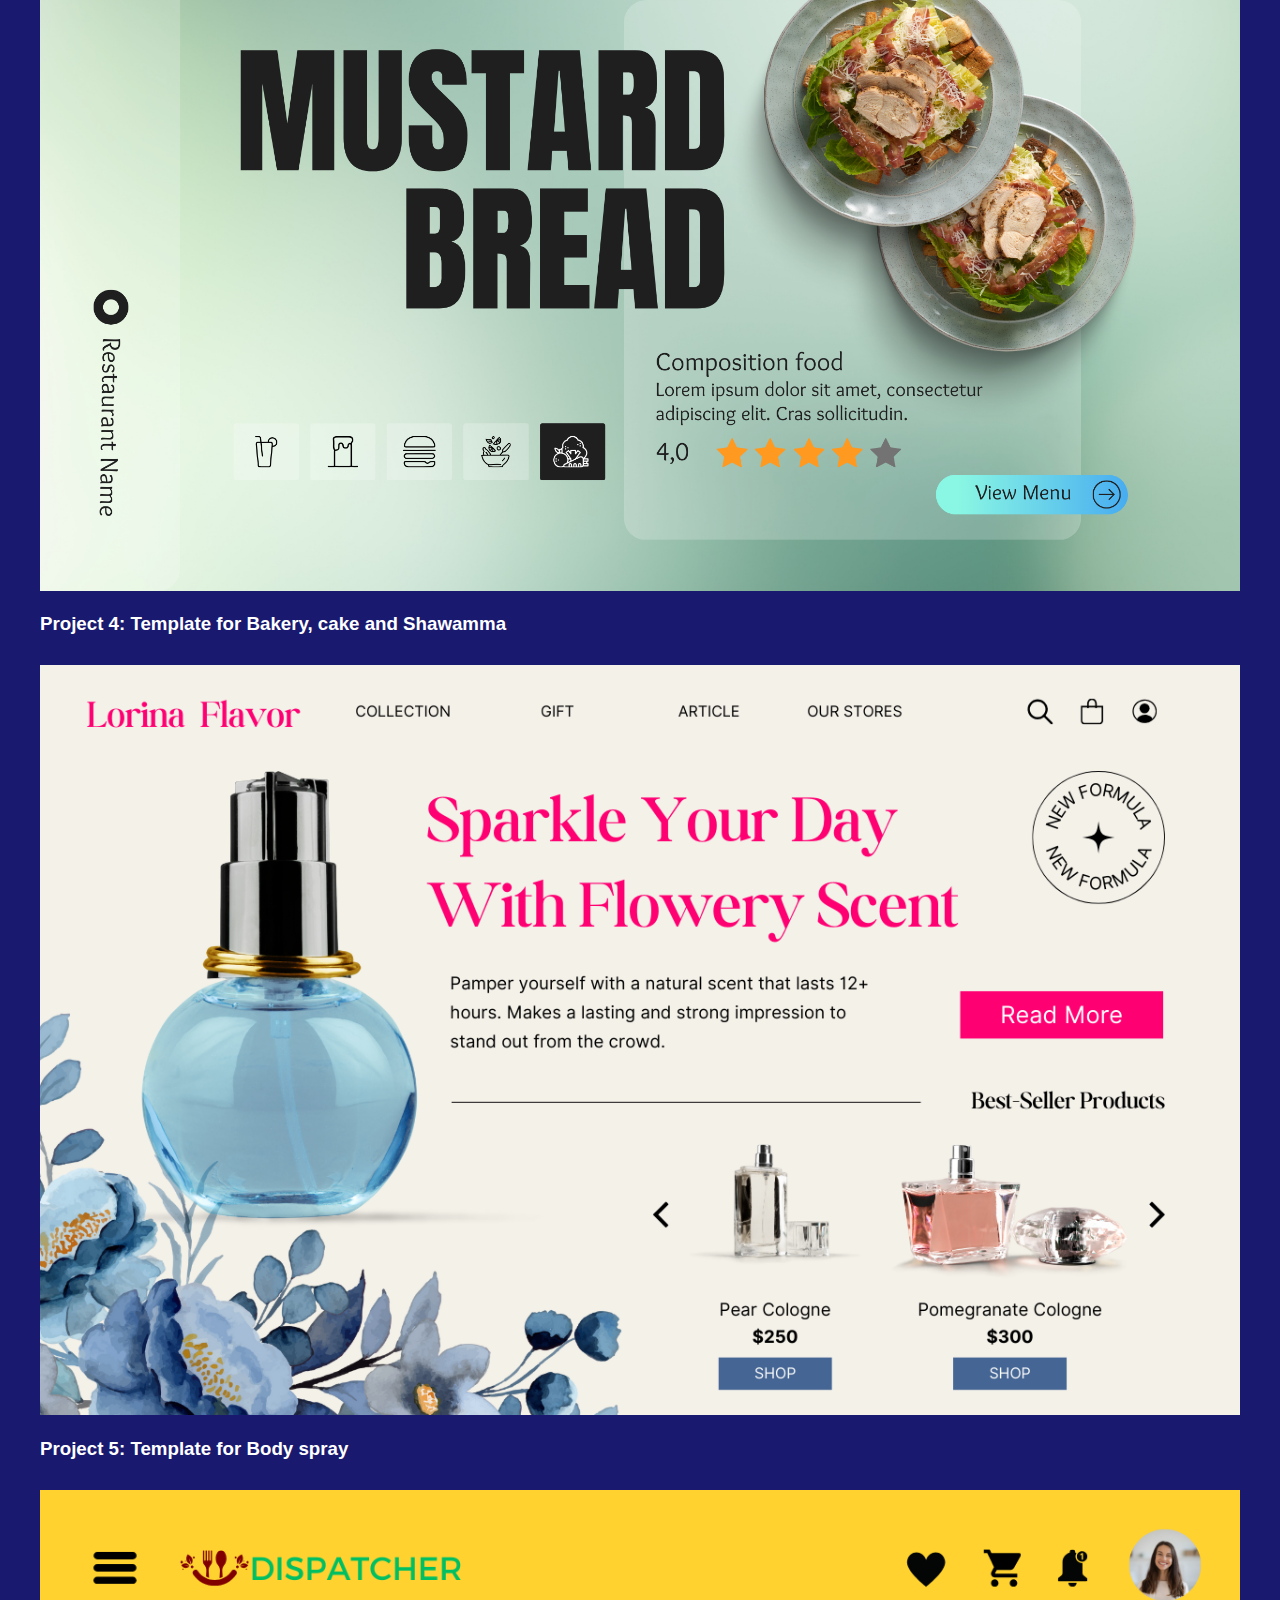
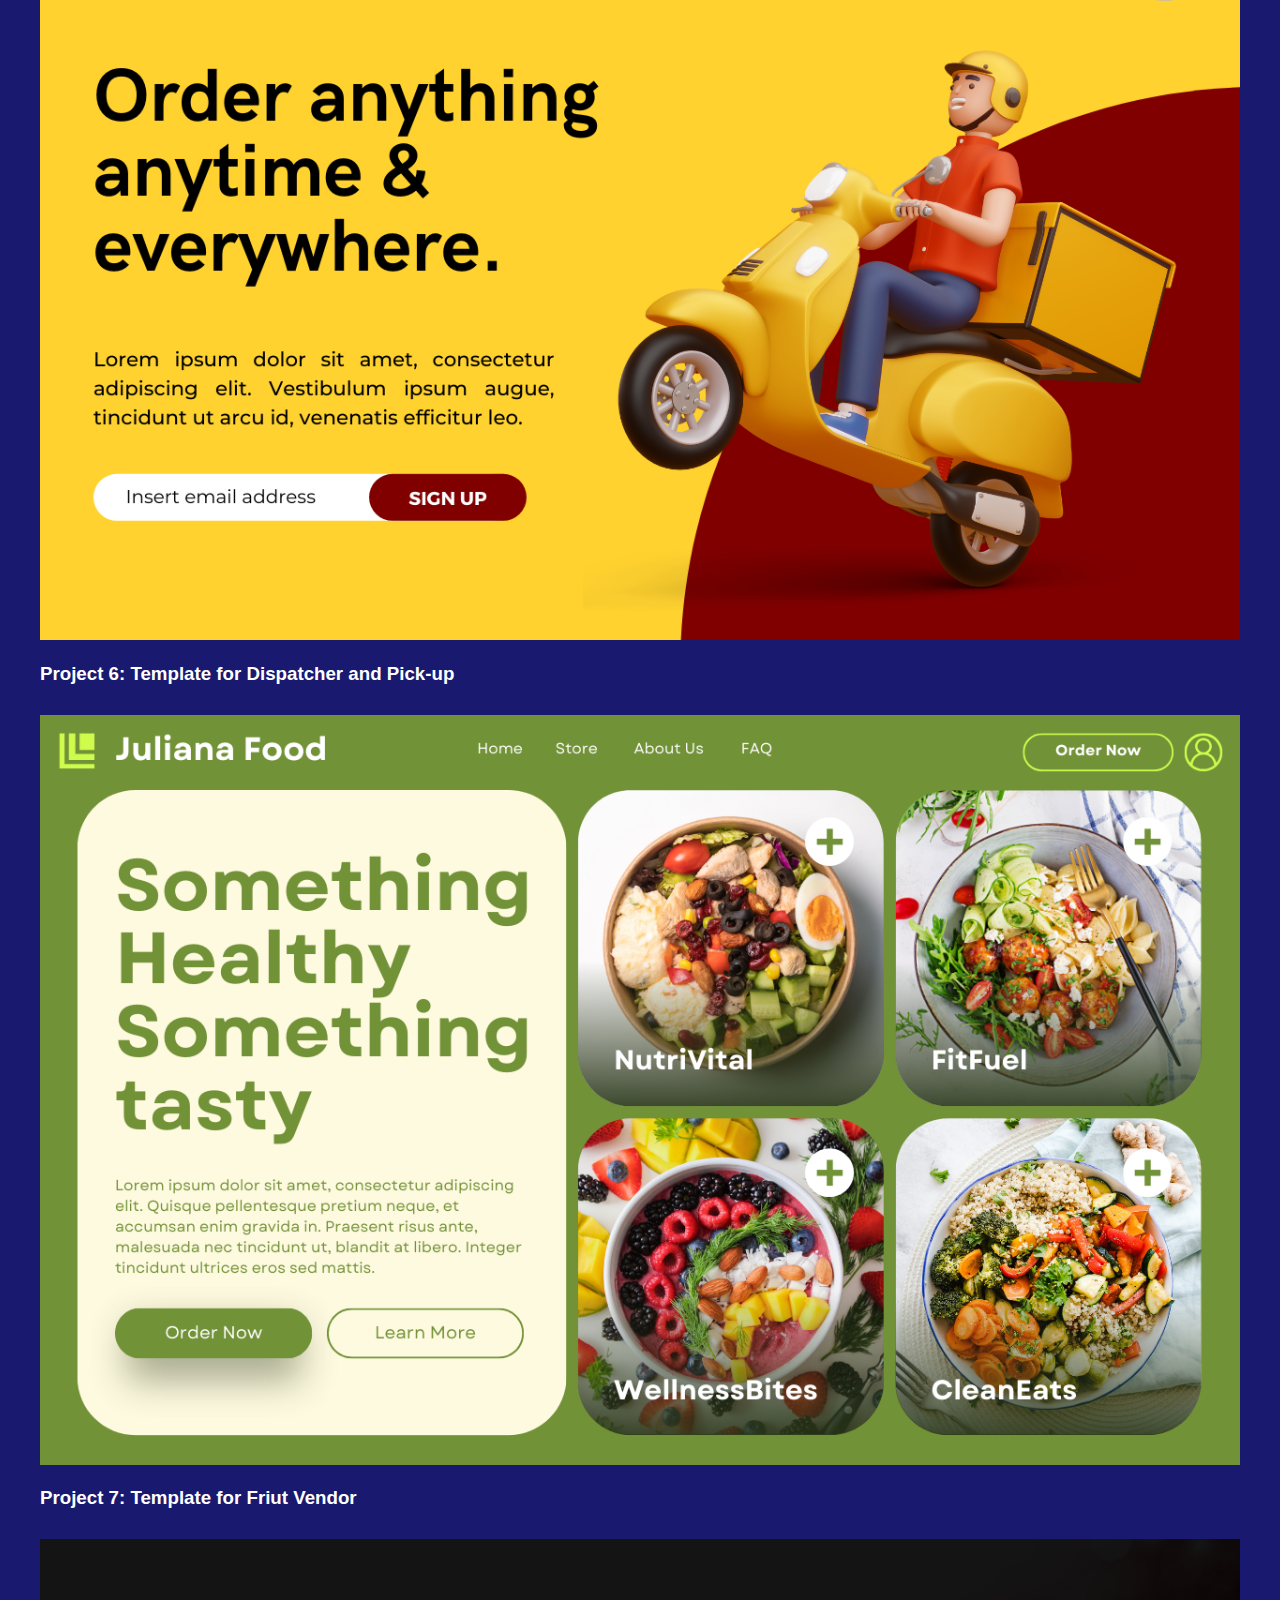
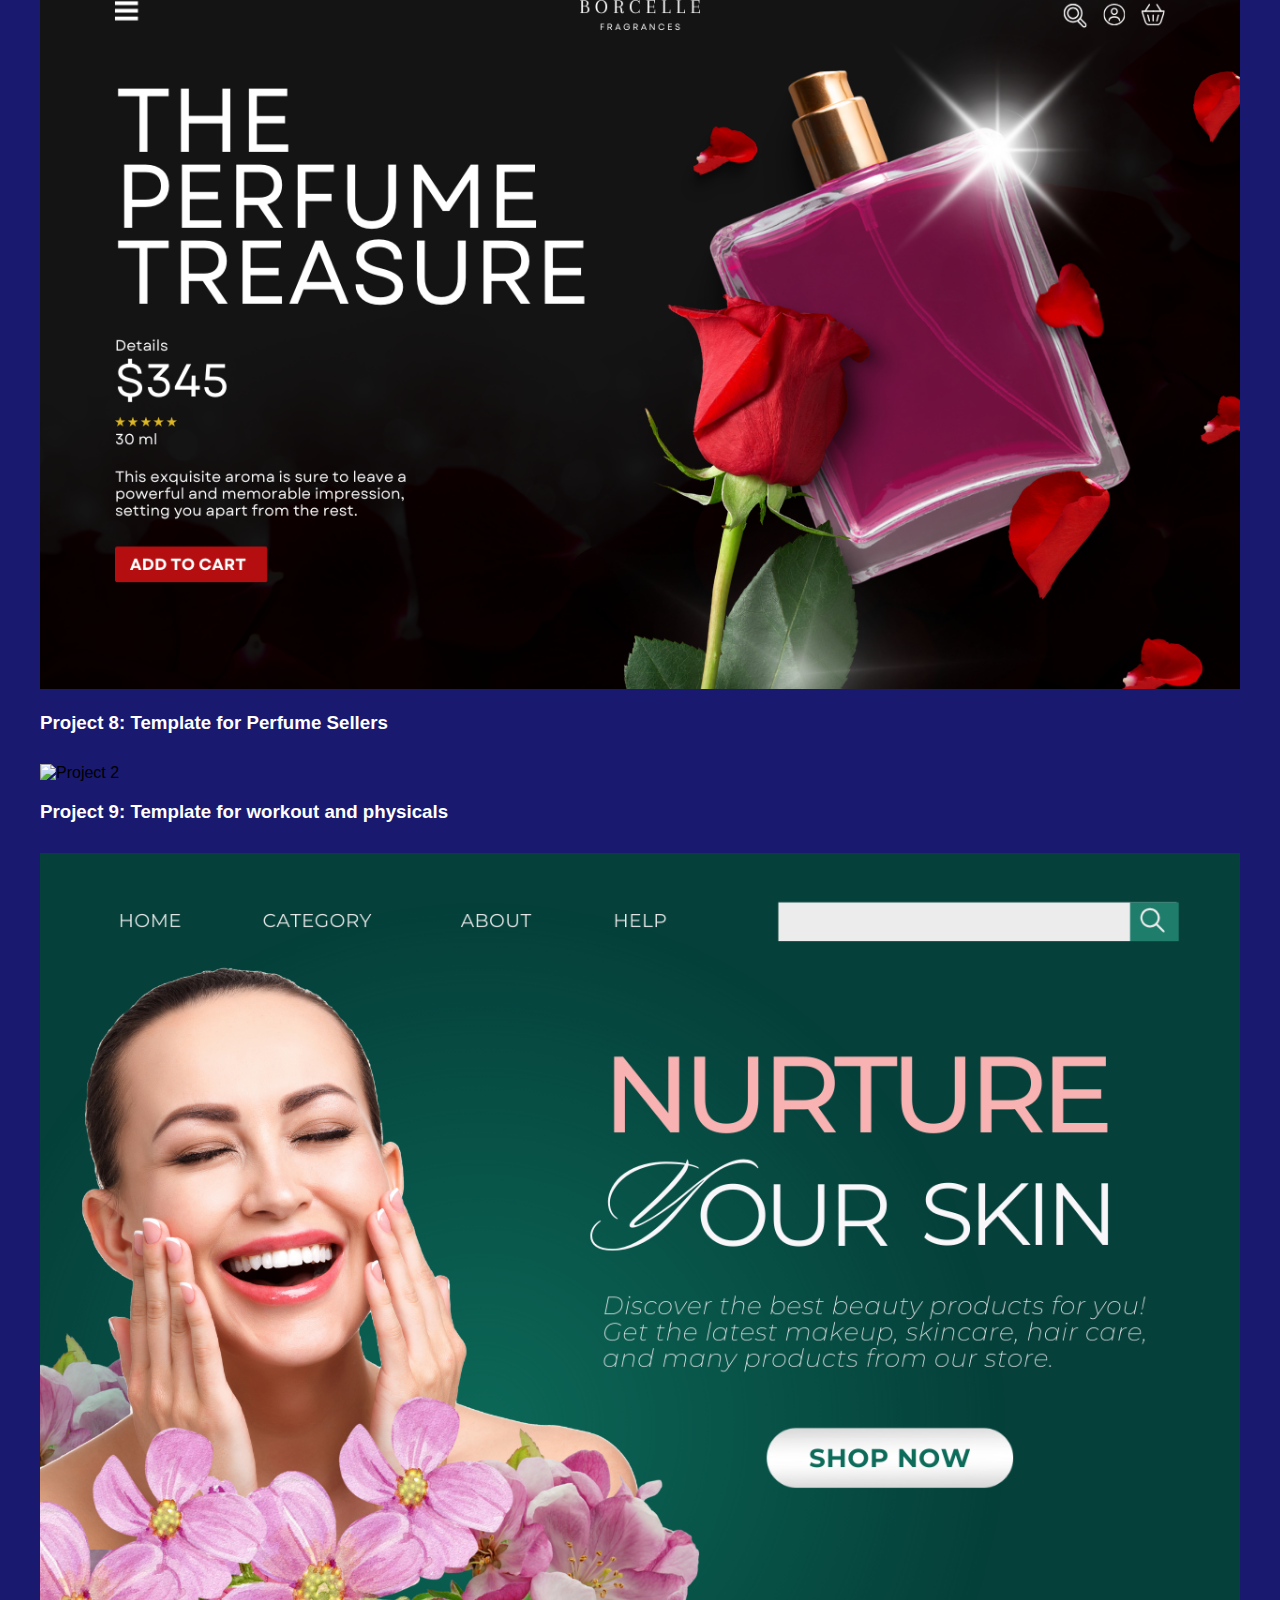
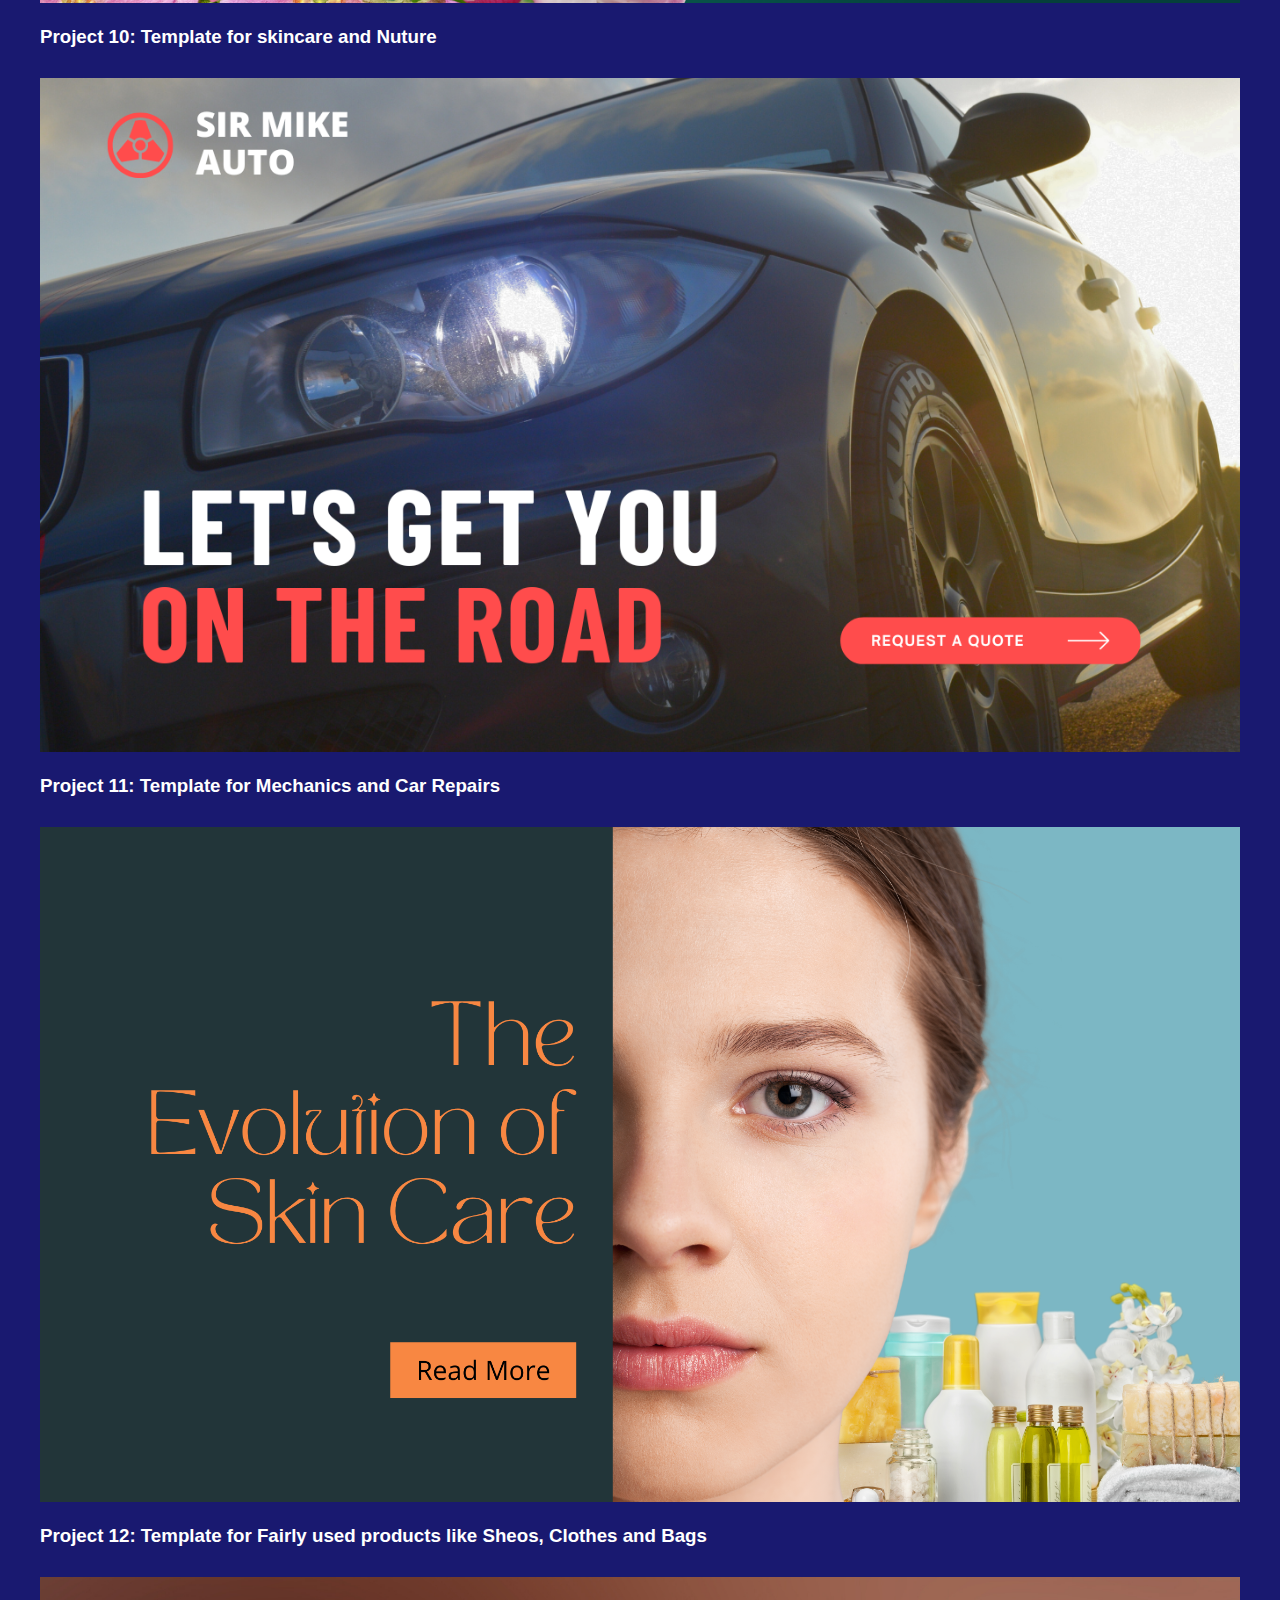
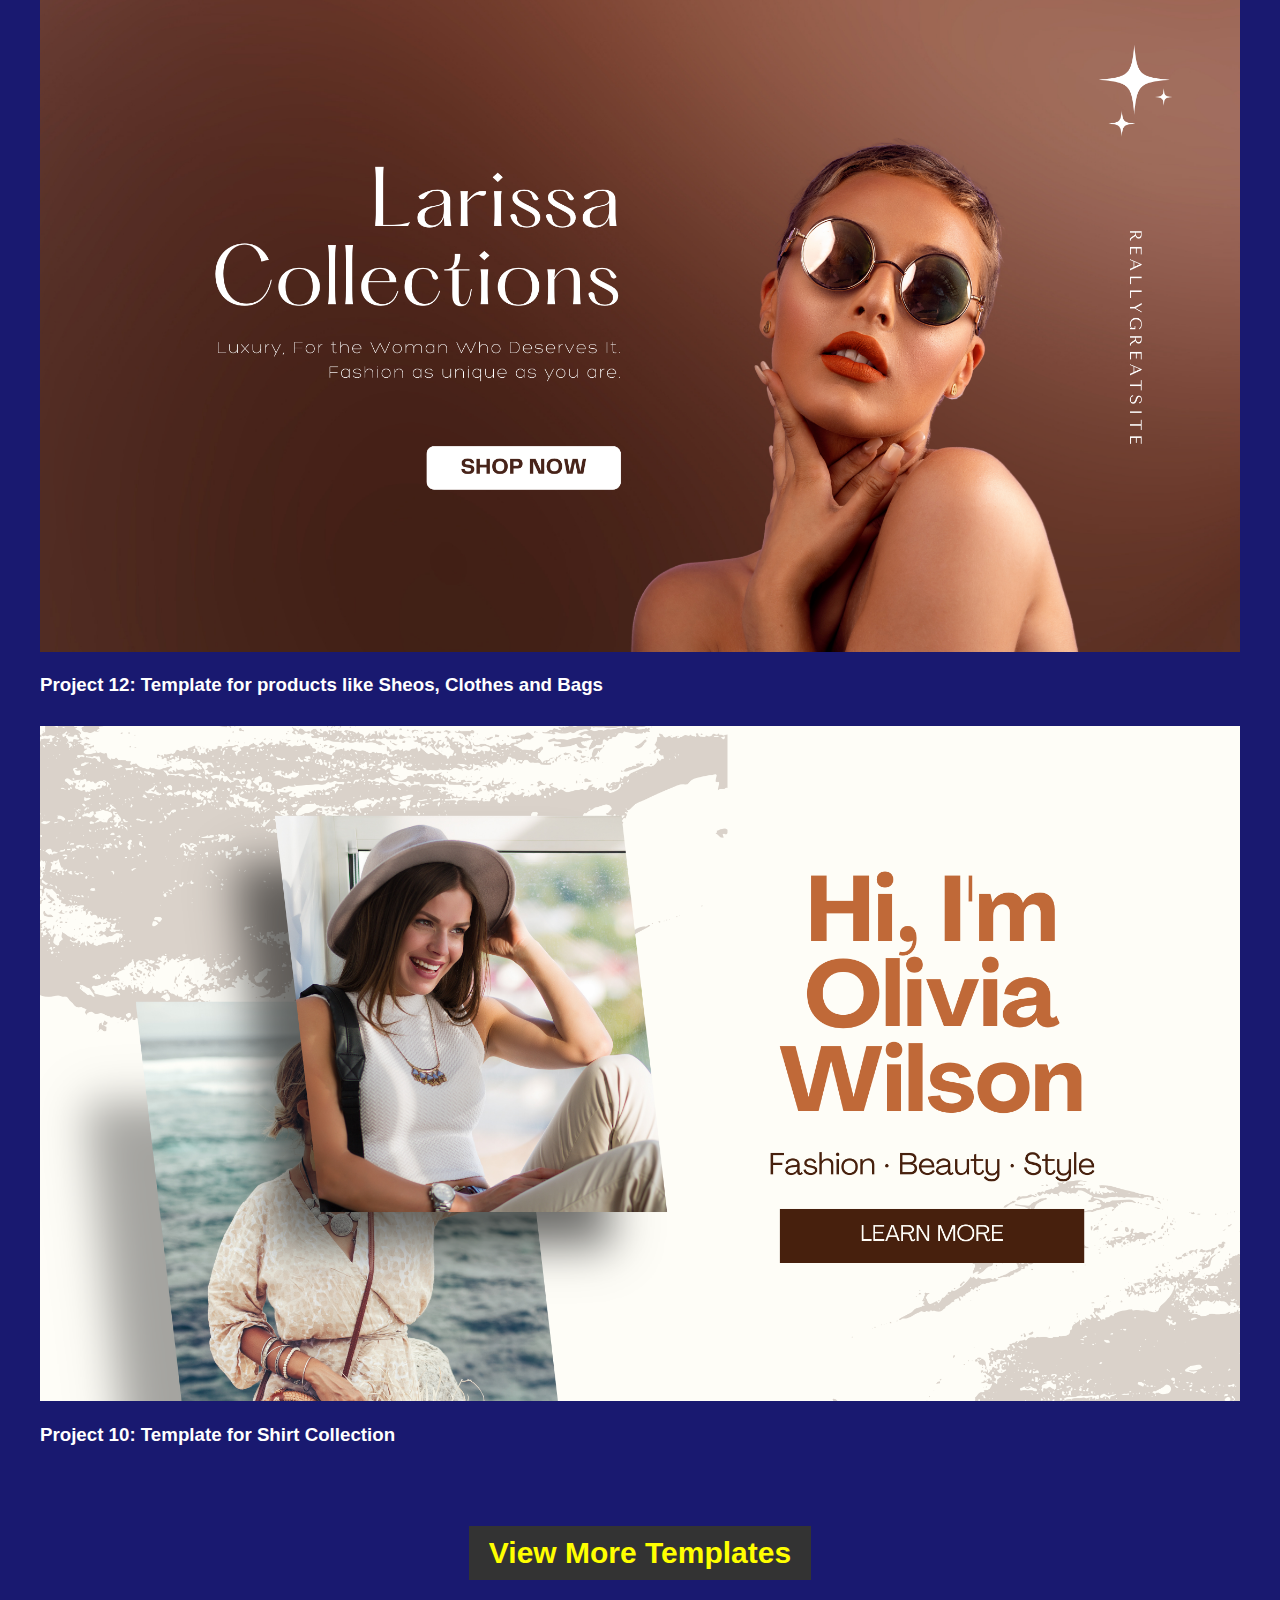
==== commit b6d83d64: "Update index.html" ====
--- a/index.html
+++ b/index.html
@@ -32,7 +32,7 @@
 </div>
             <section id="about">
     <div class="container">
-        <img src="image/38.jpg" alt="Your Profile Picture" class="profile-picture">
+        <img src="image/pi1.jpg" alt="Your Profile Picture" class="profile-picture">
         <h6 class="title">
             I'm <span>Engr Ebenezer Umoh<br />a</span> Web Developer| Software Engineer |Data Scientist| M.L $ A.I Expert| Agriculturist| Seafarer(Able seaman) And
             Python Programmer|
--- a/styles.css
+++ b/styles.css
@@ -269,4 +269,4 @@
     background-color: black;
     padding-bottom: 55px;
     text-align: center;
-}+}
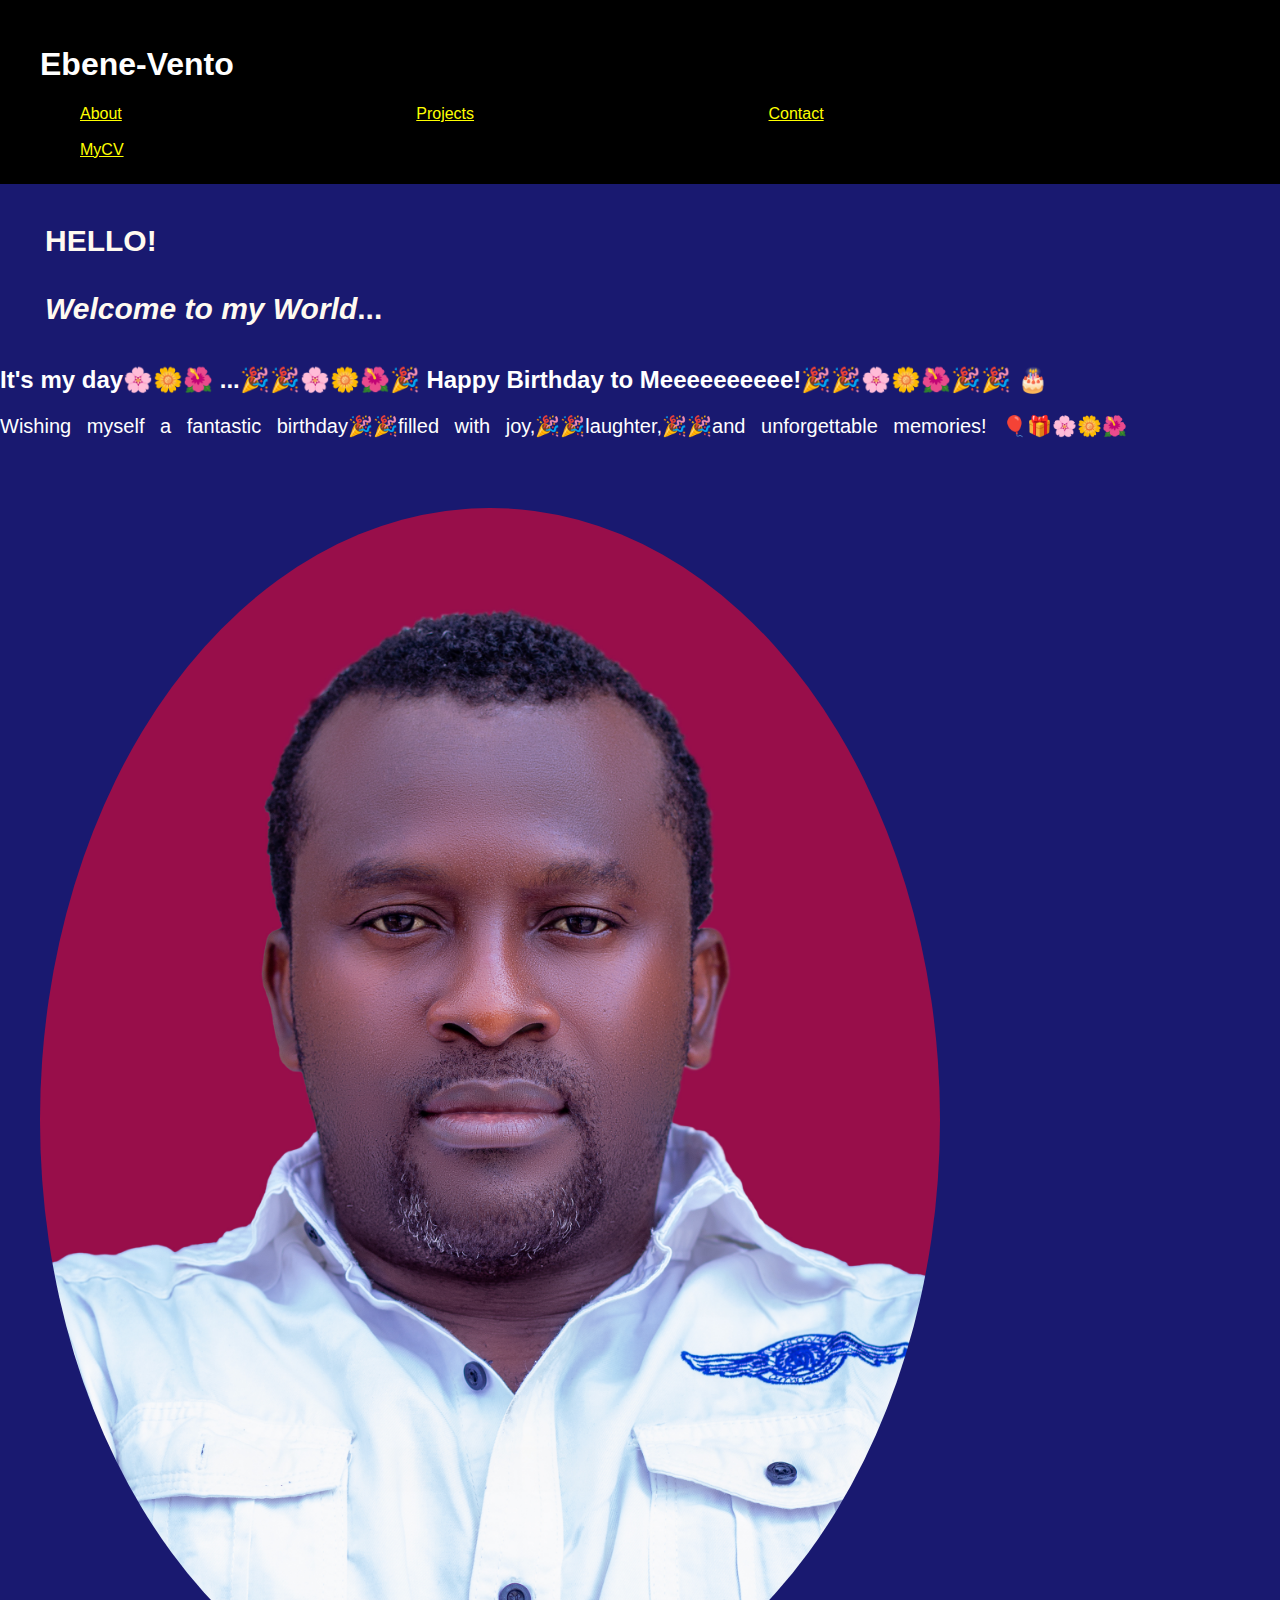
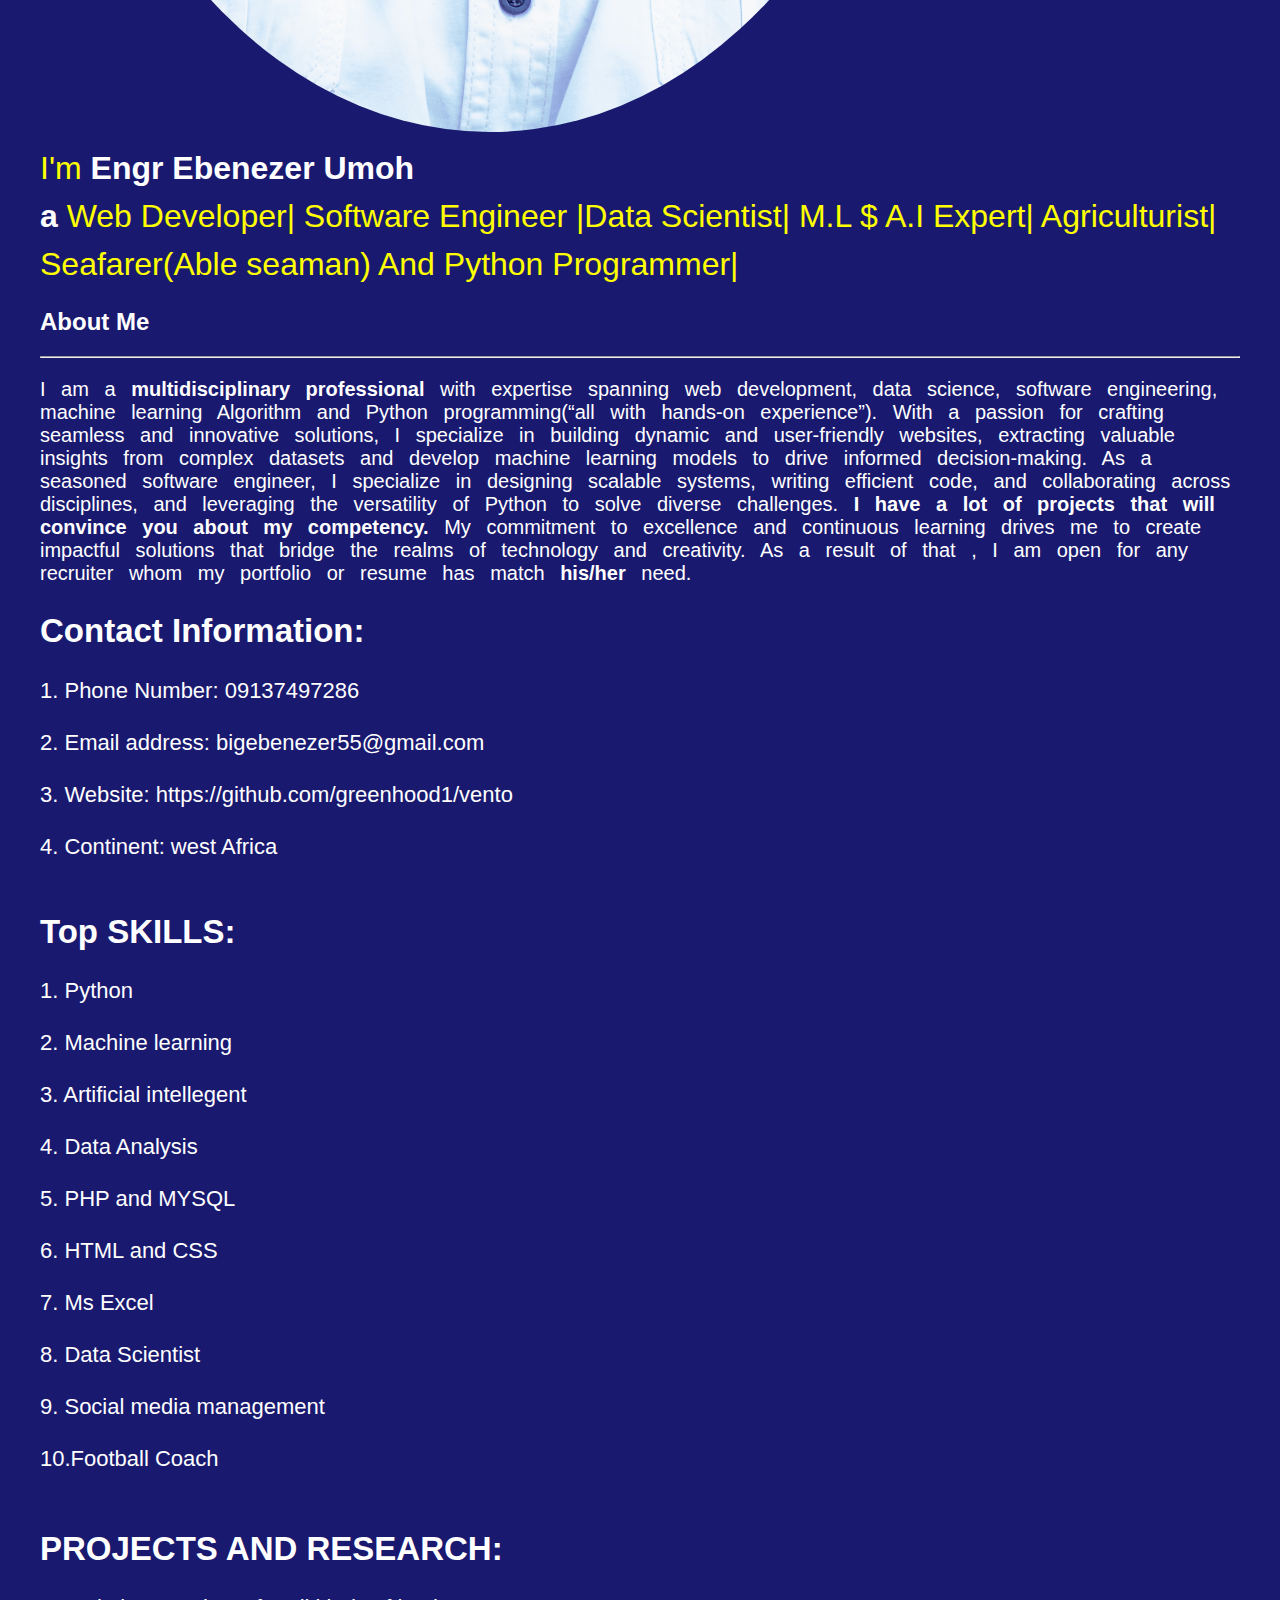
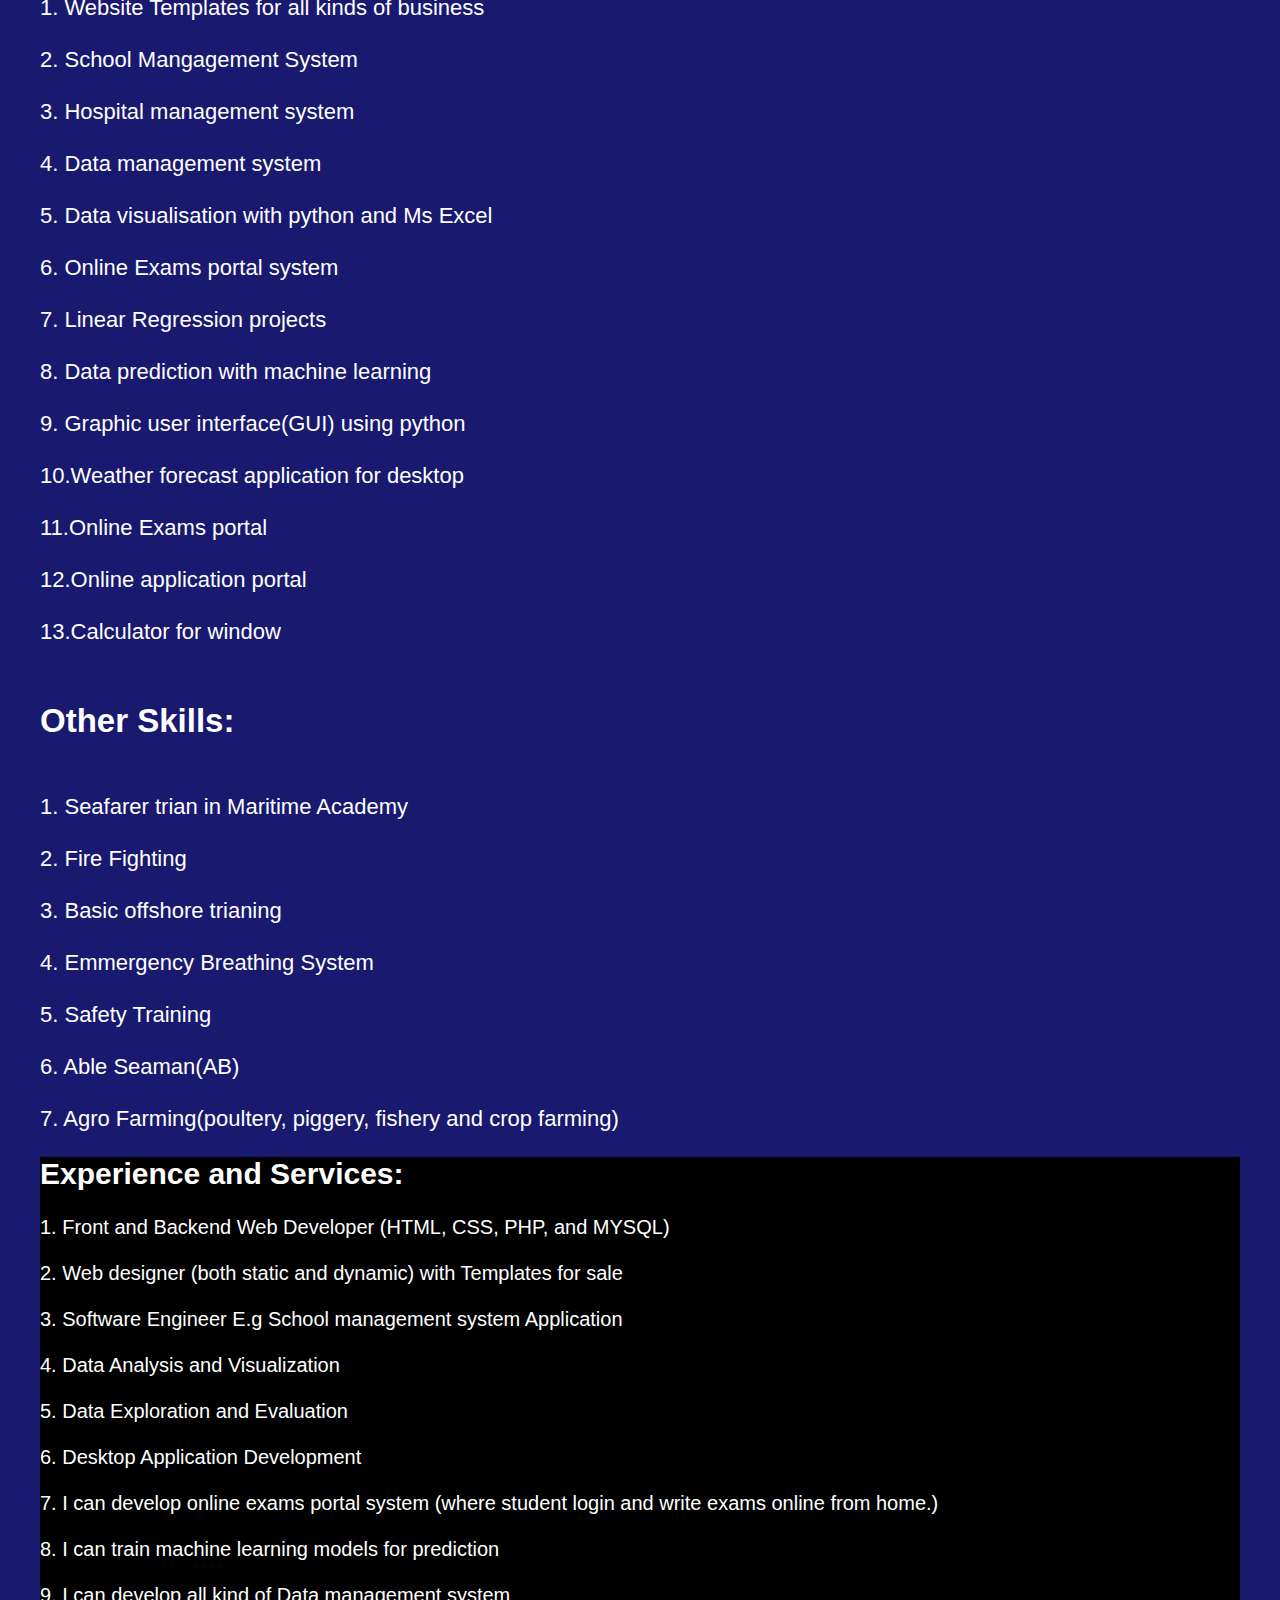
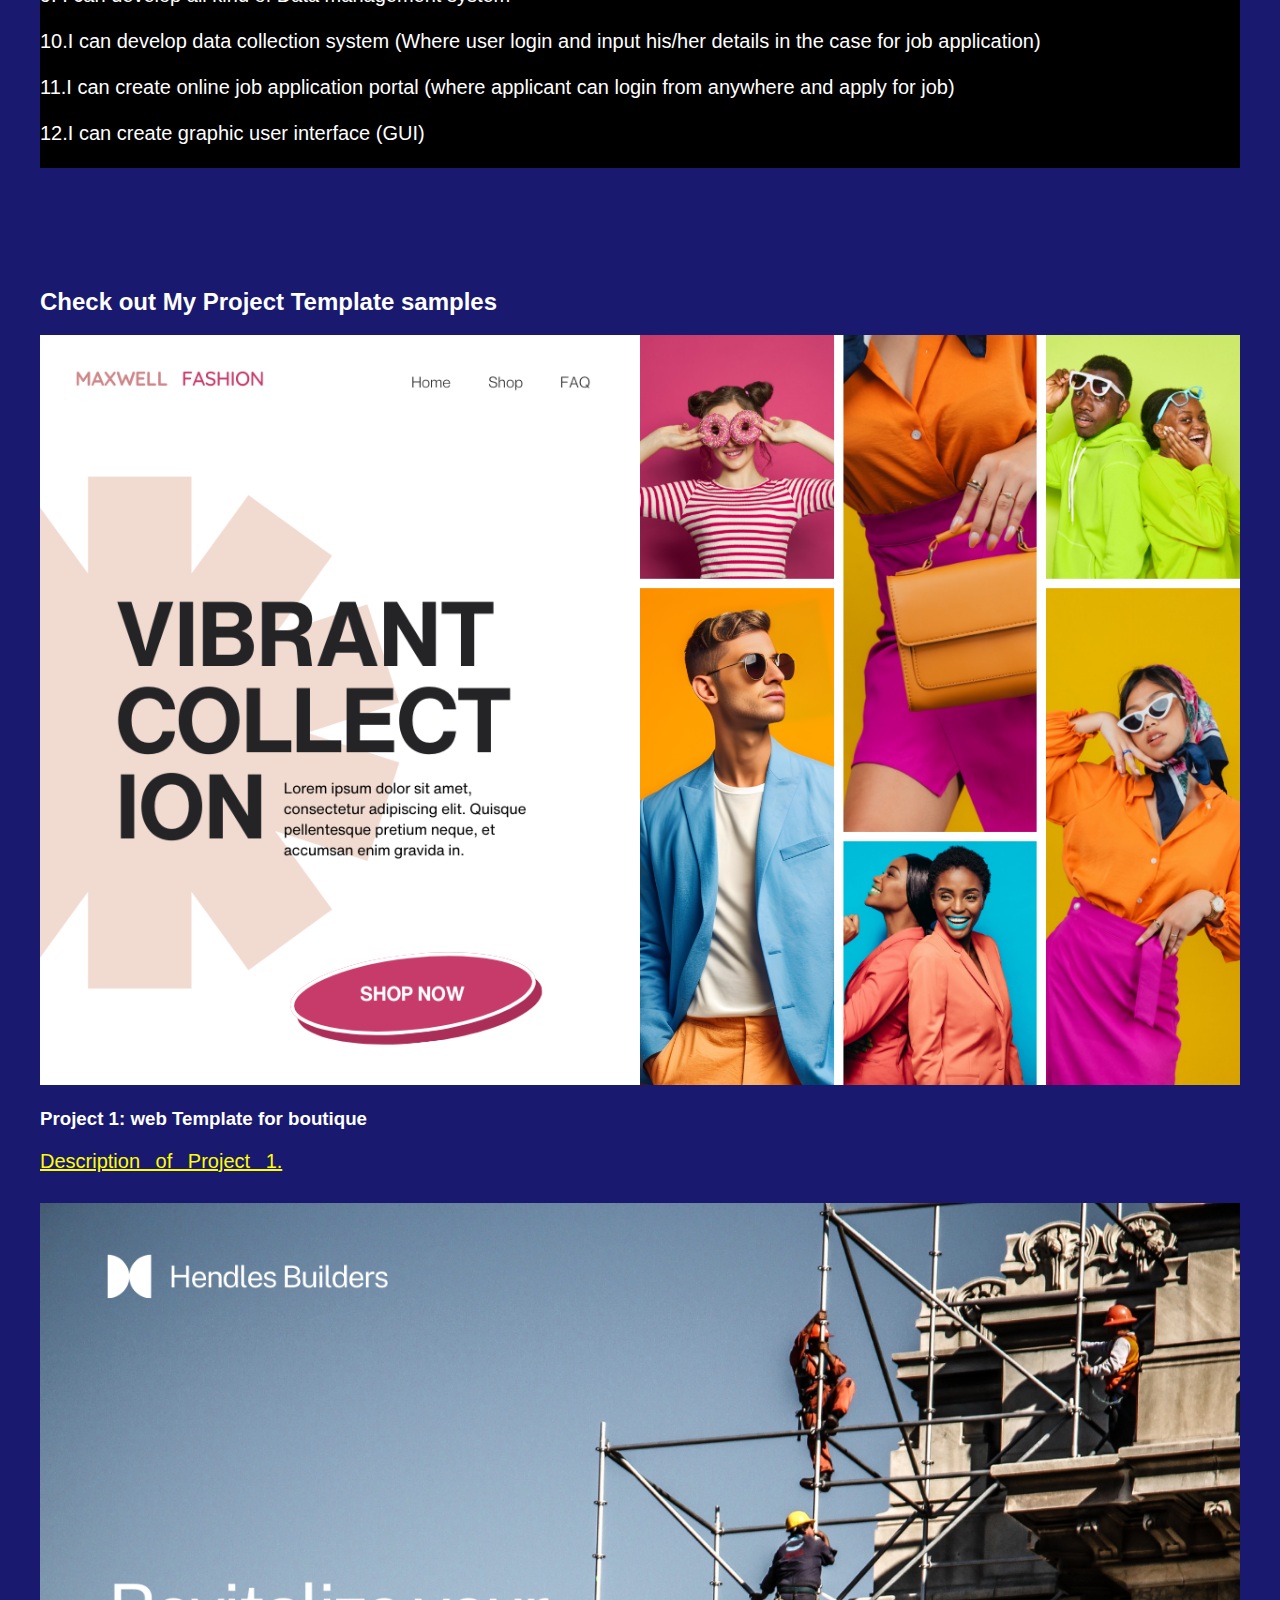
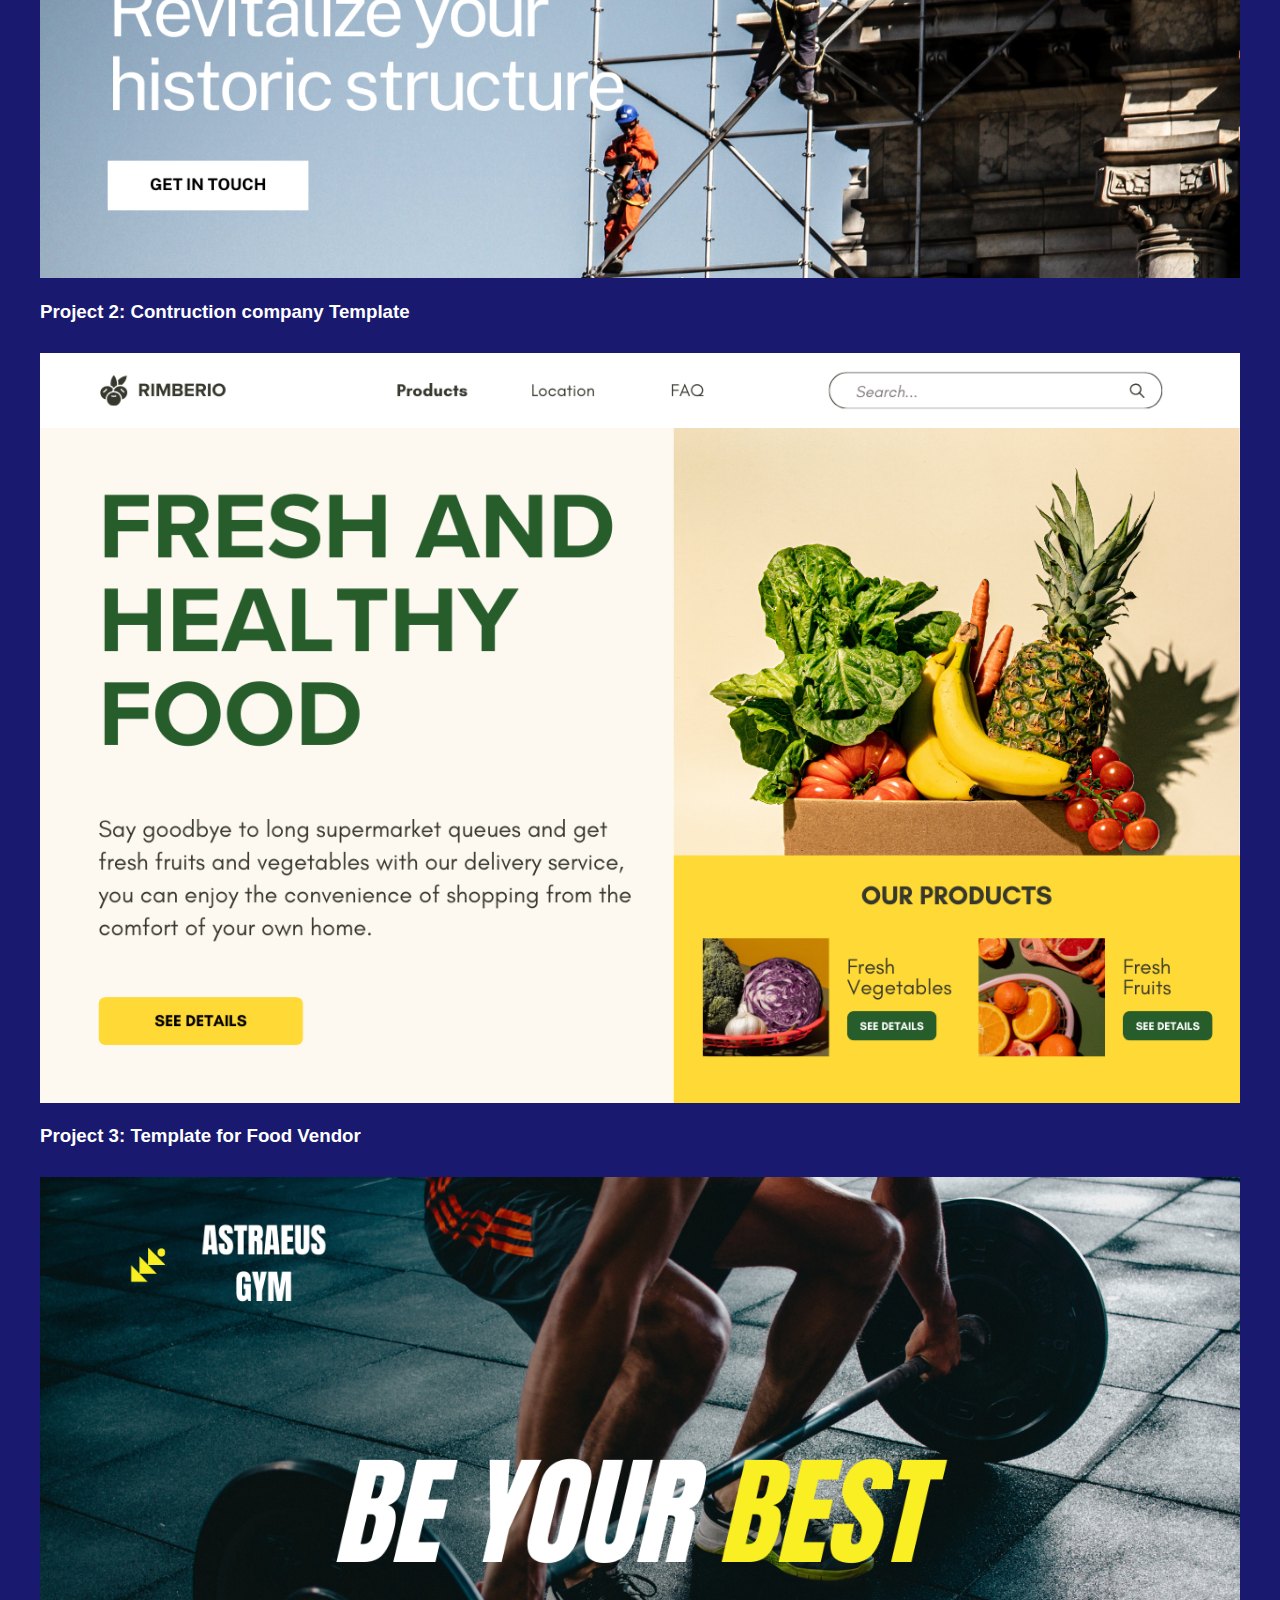
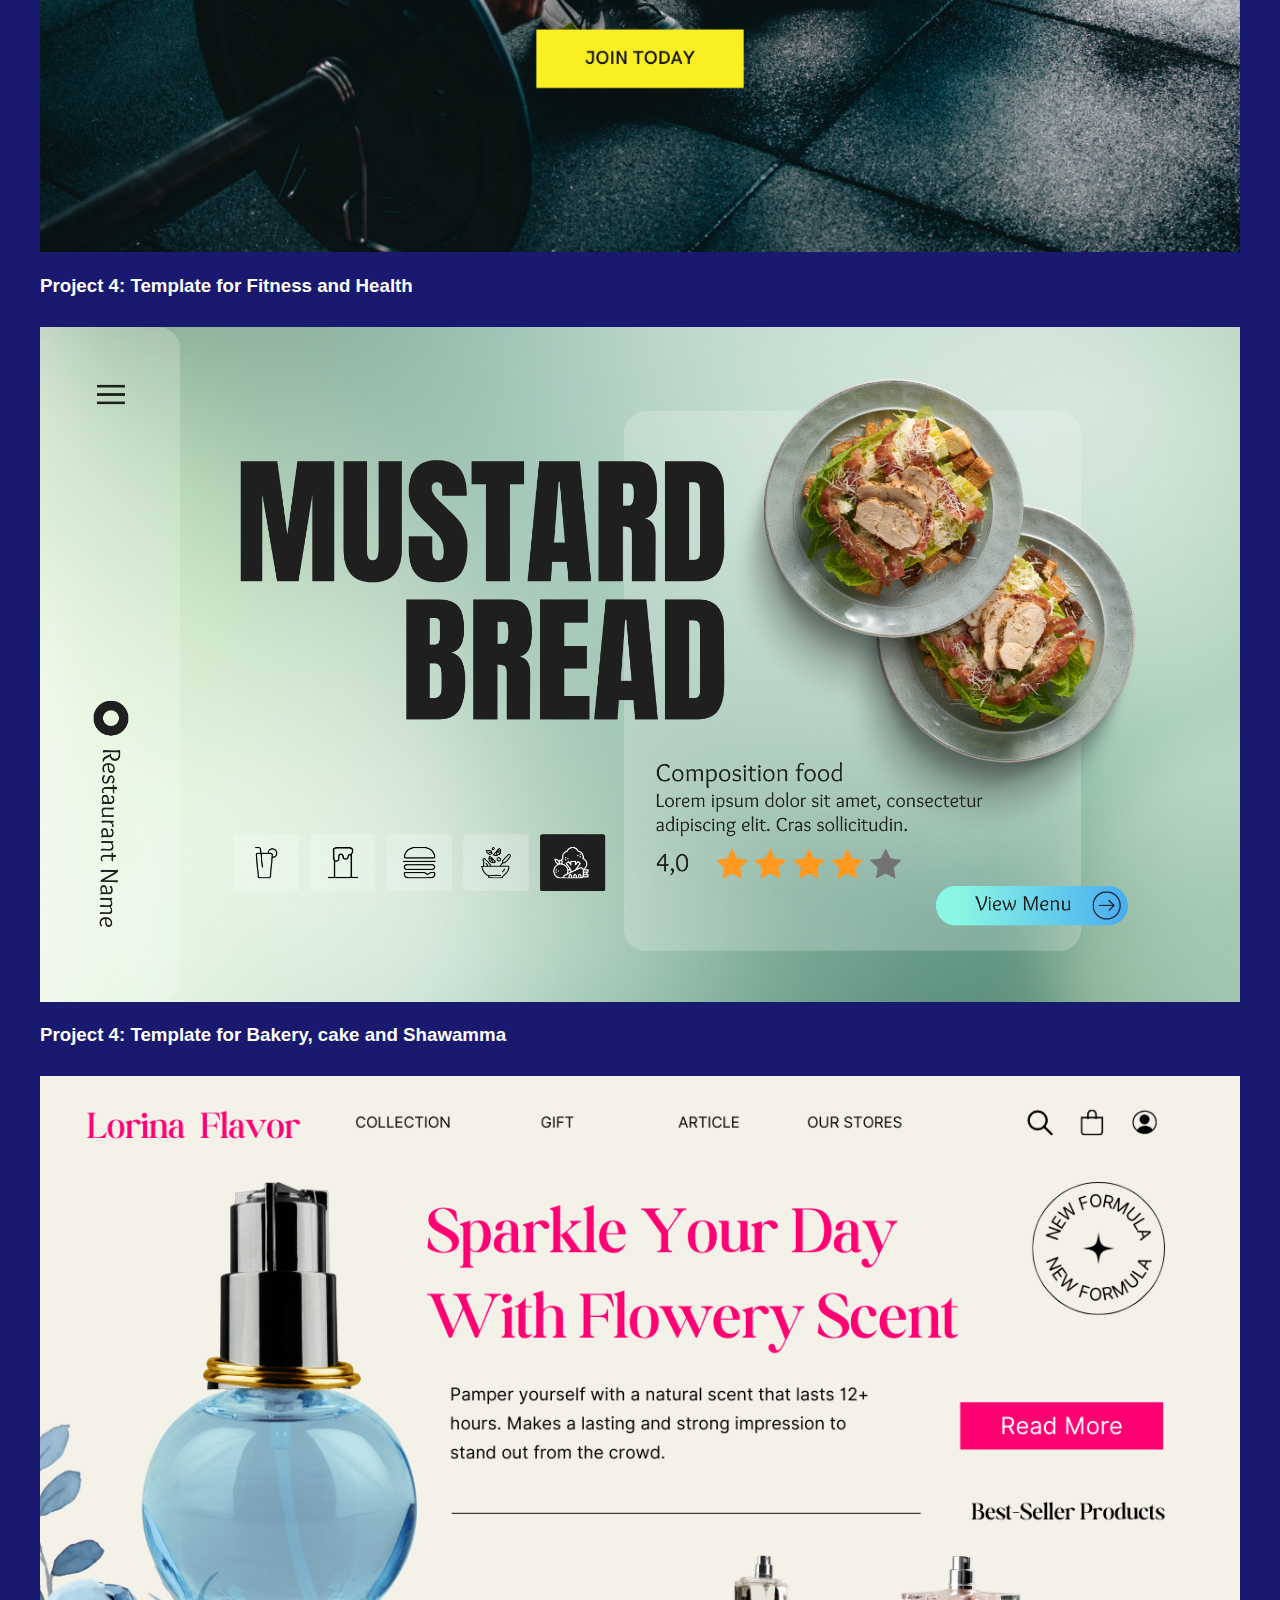
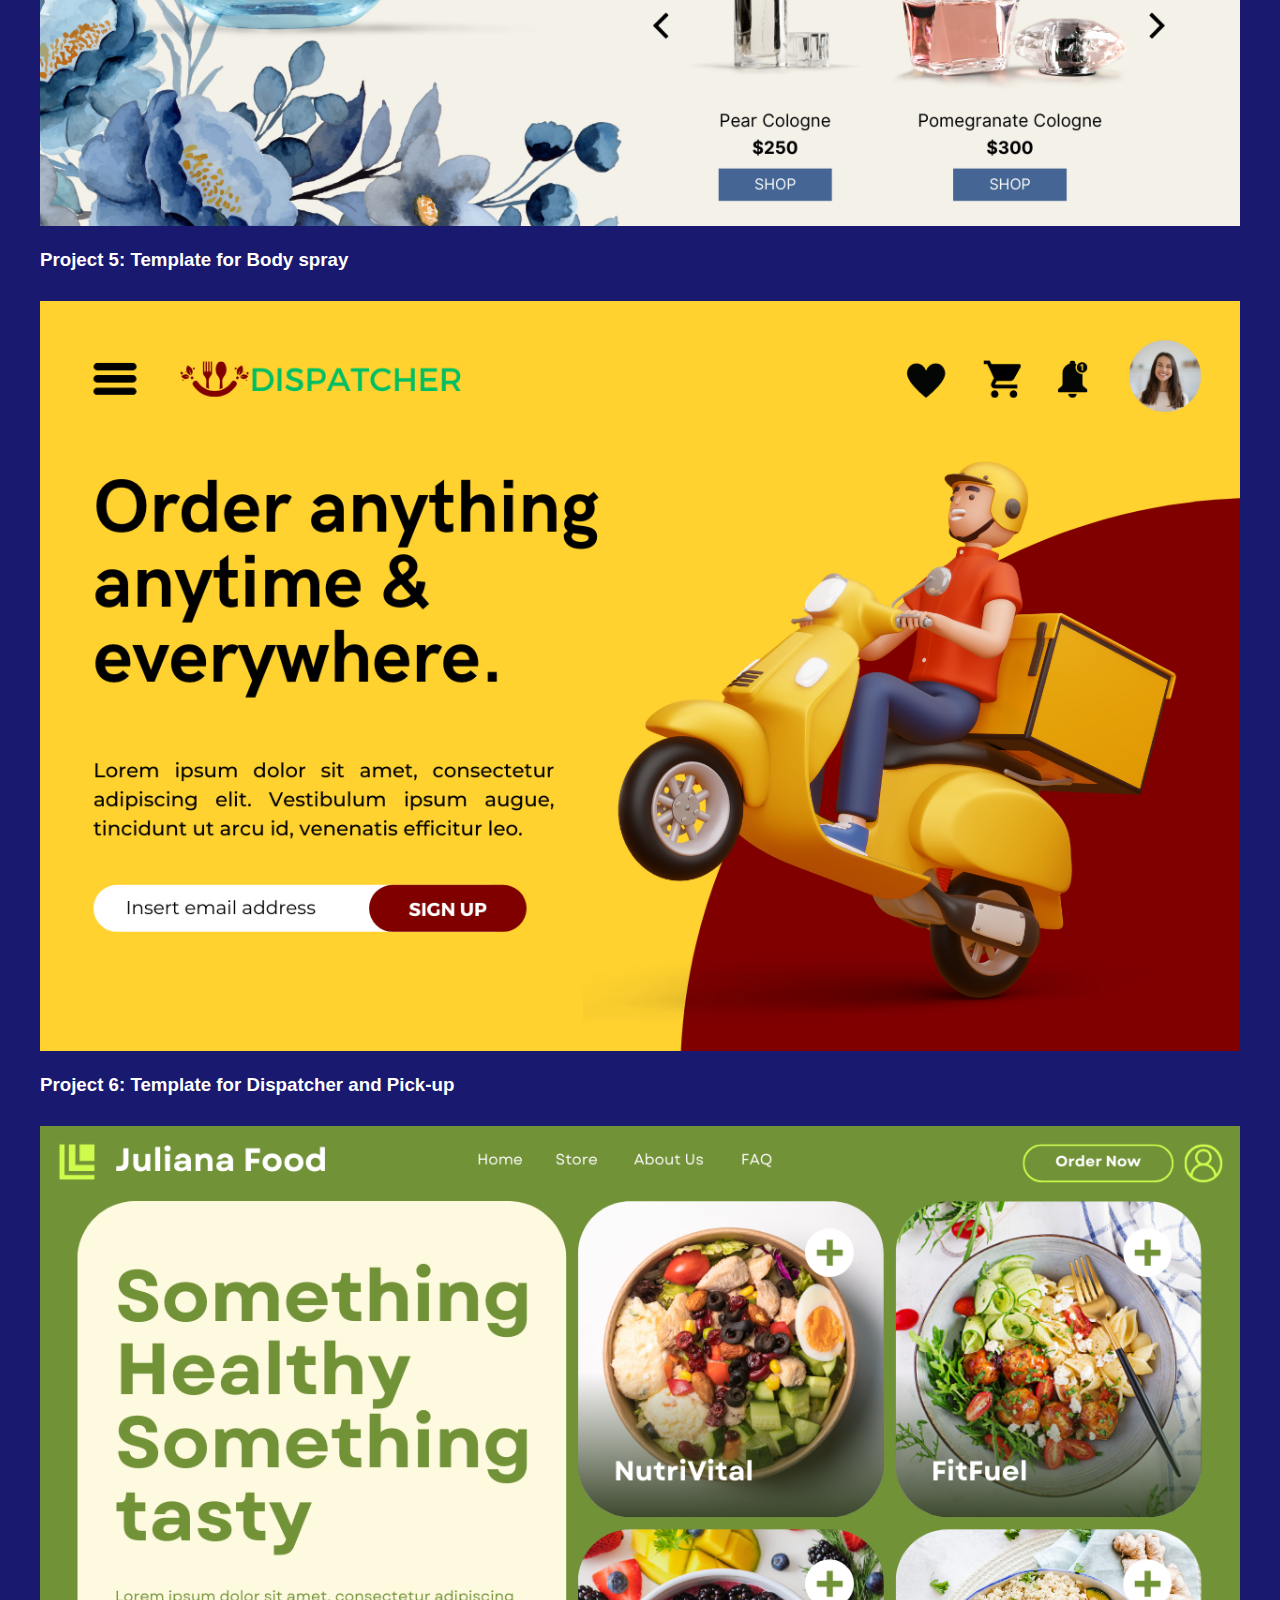
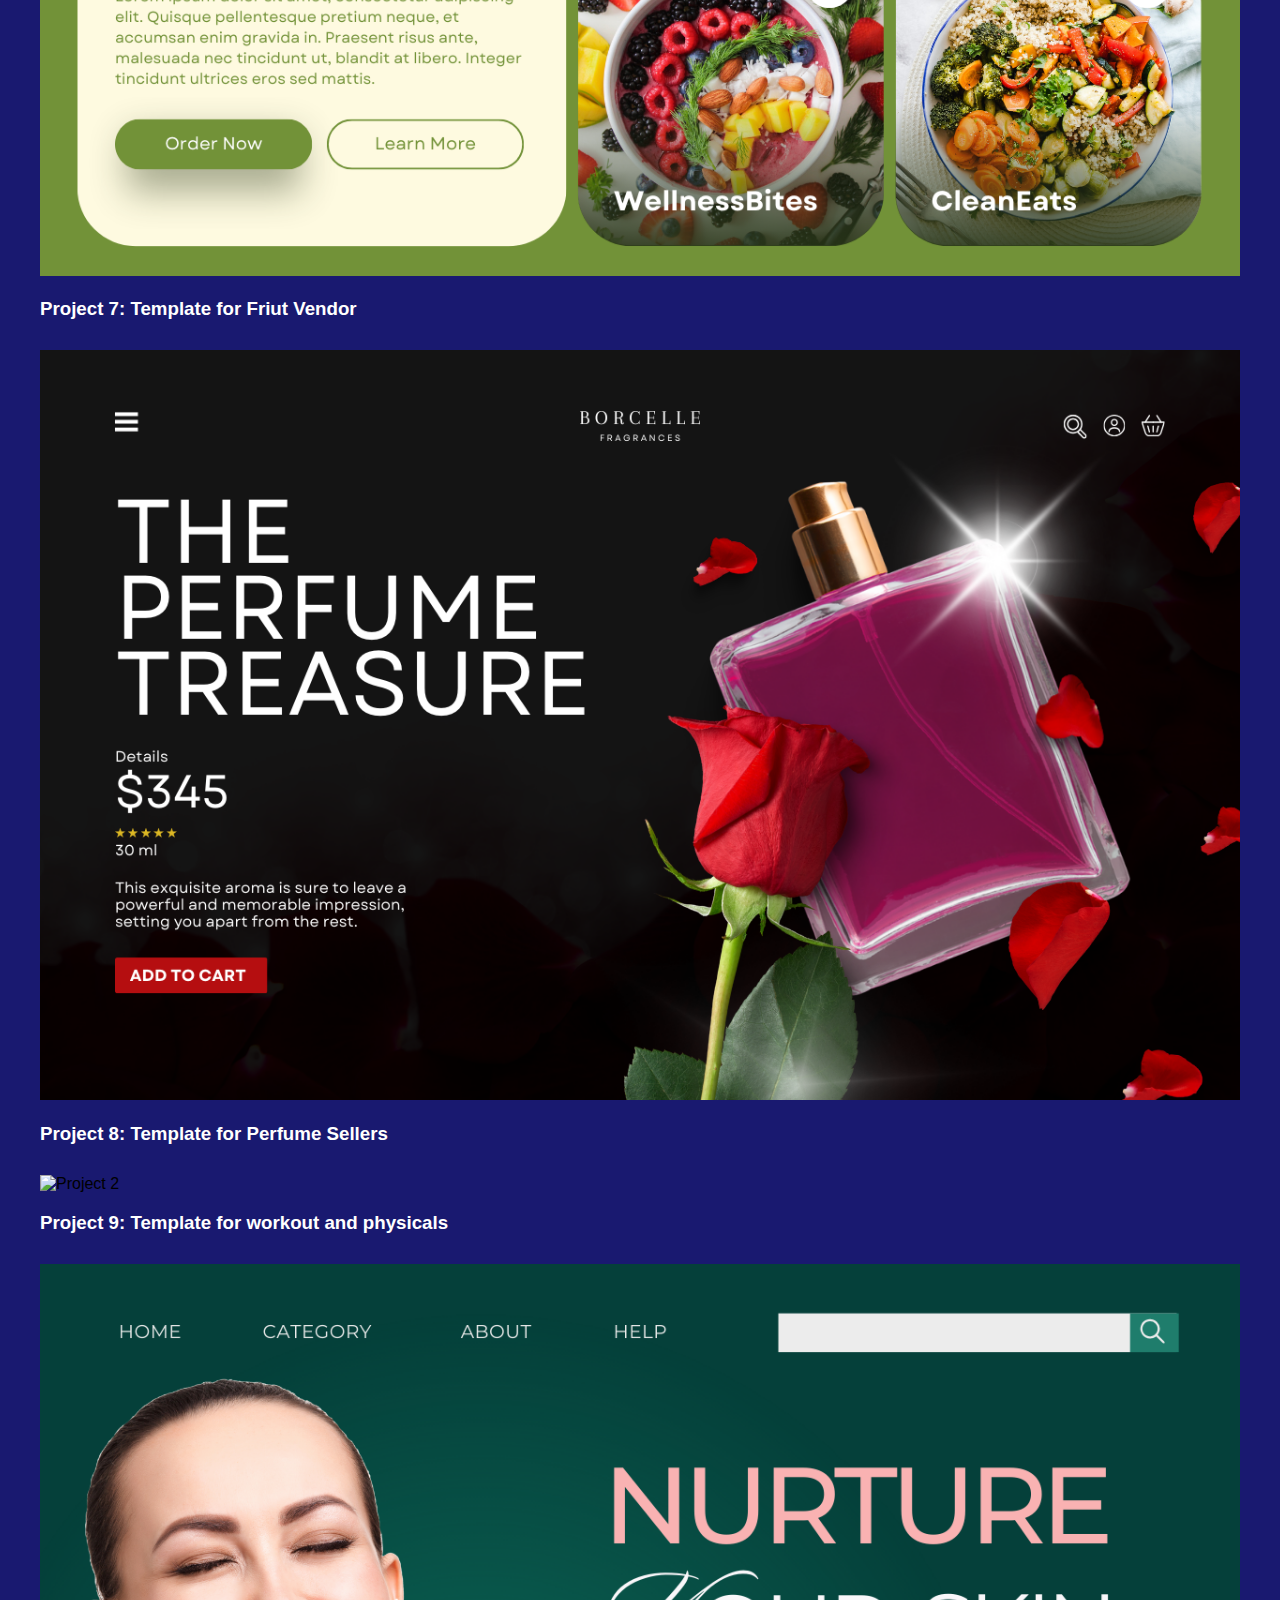
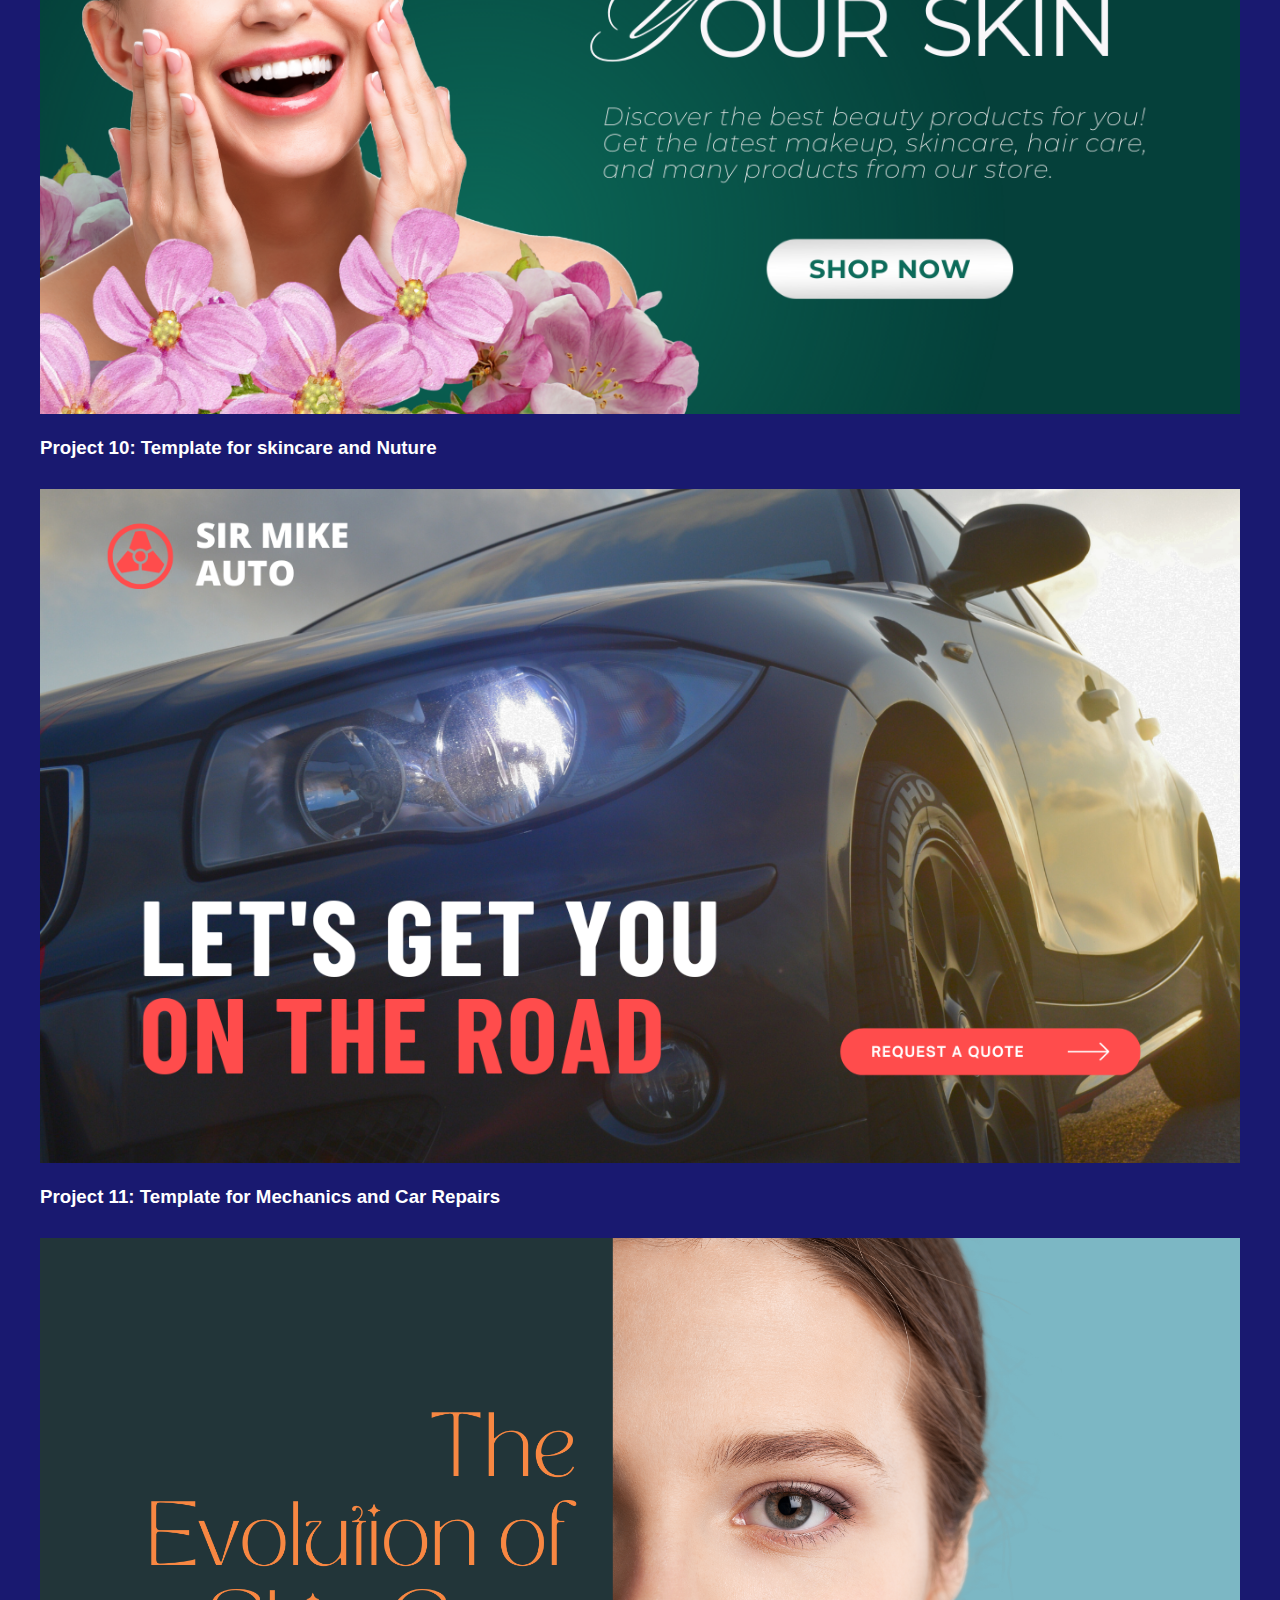
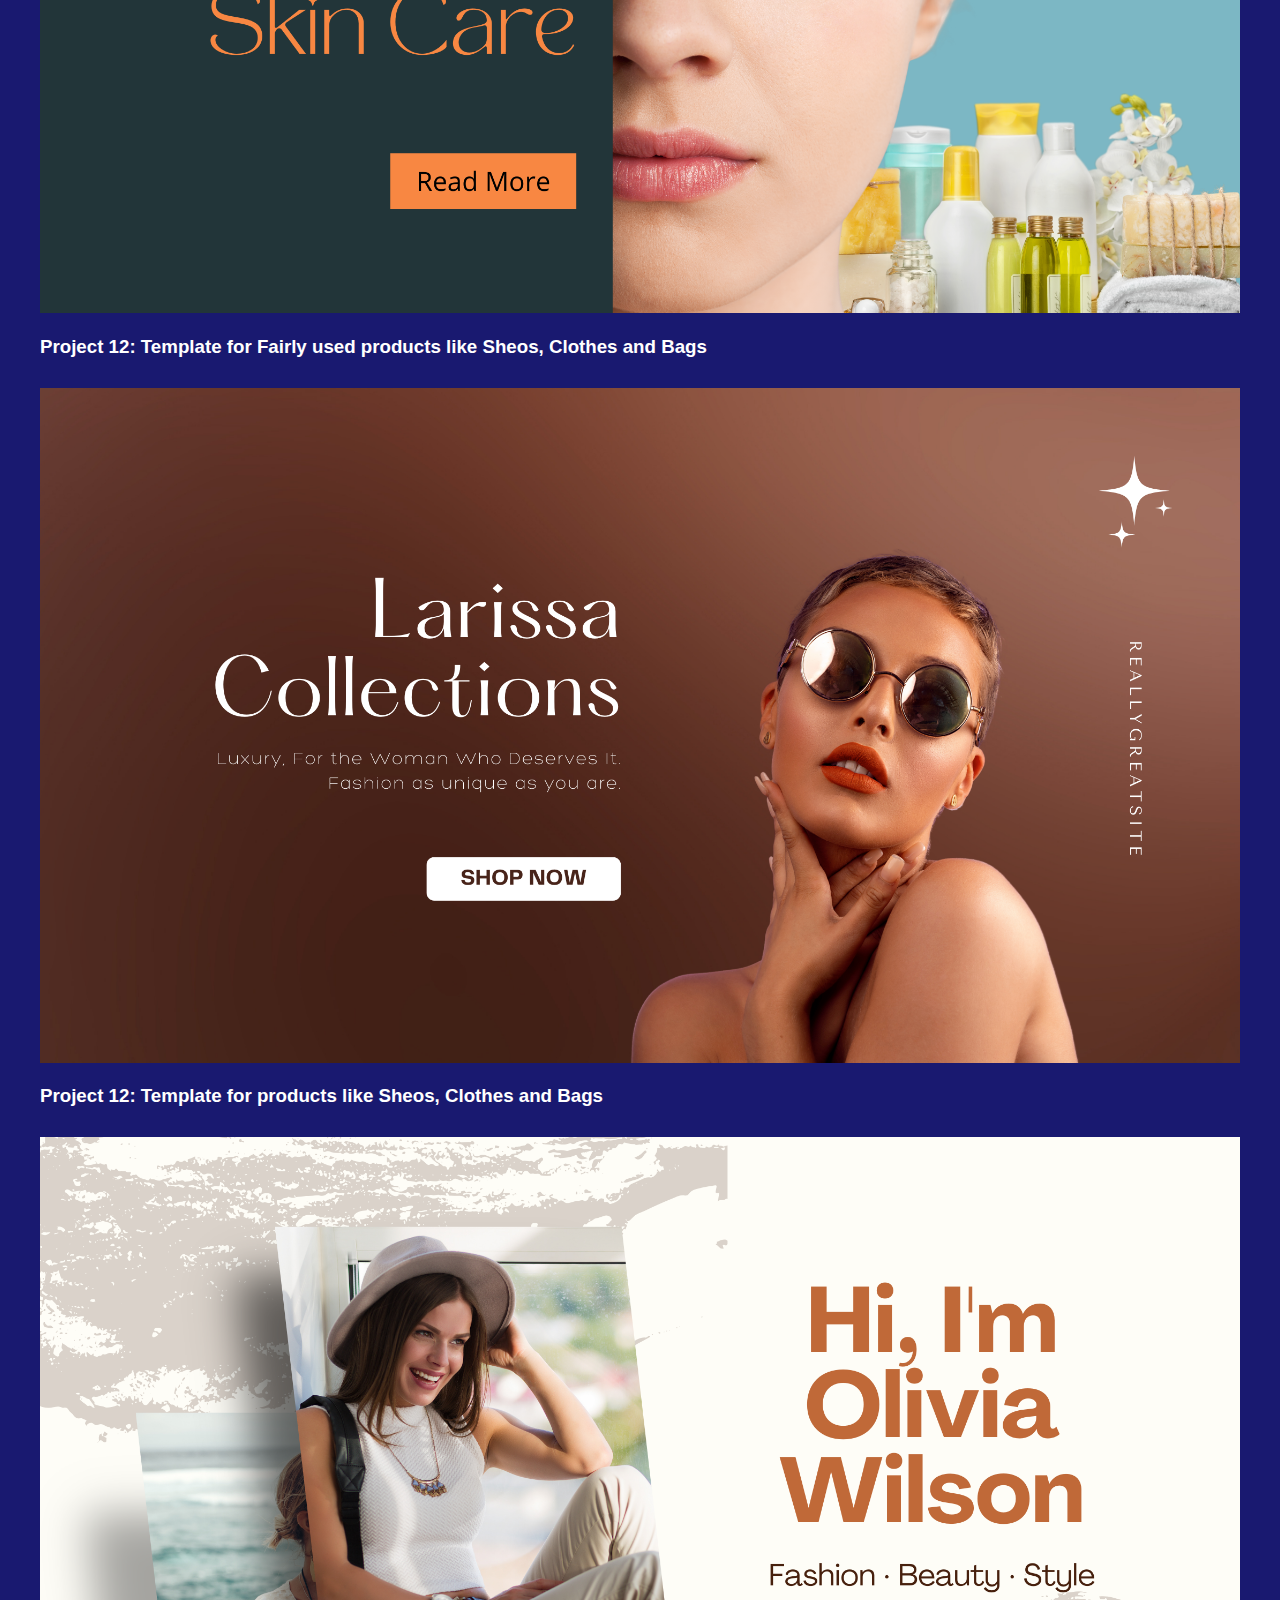
==== commit f4d25c8d: "Update index.html" ====
--- a/index.html
+++ b/index.html
@@ -32,7 +32,7 @@
 </div>
             <section id="about">
     <div class="container">
-        <img src="image/pi1.jpg" alt="Your Profile Picture" class="profile-picture">
+        <img src="image/38.jpg" alt="Your Profile Picture" class="profile-picture">
         <h6 class="title">
             I'm <span>Engr Ebenezer Umoh<br />a</span> Web Developer| Software Engineer |Data Scientist| M.L $ A.I Expert| Agriculturist| Seafarer(Able seaman) And
             Python Programmer|
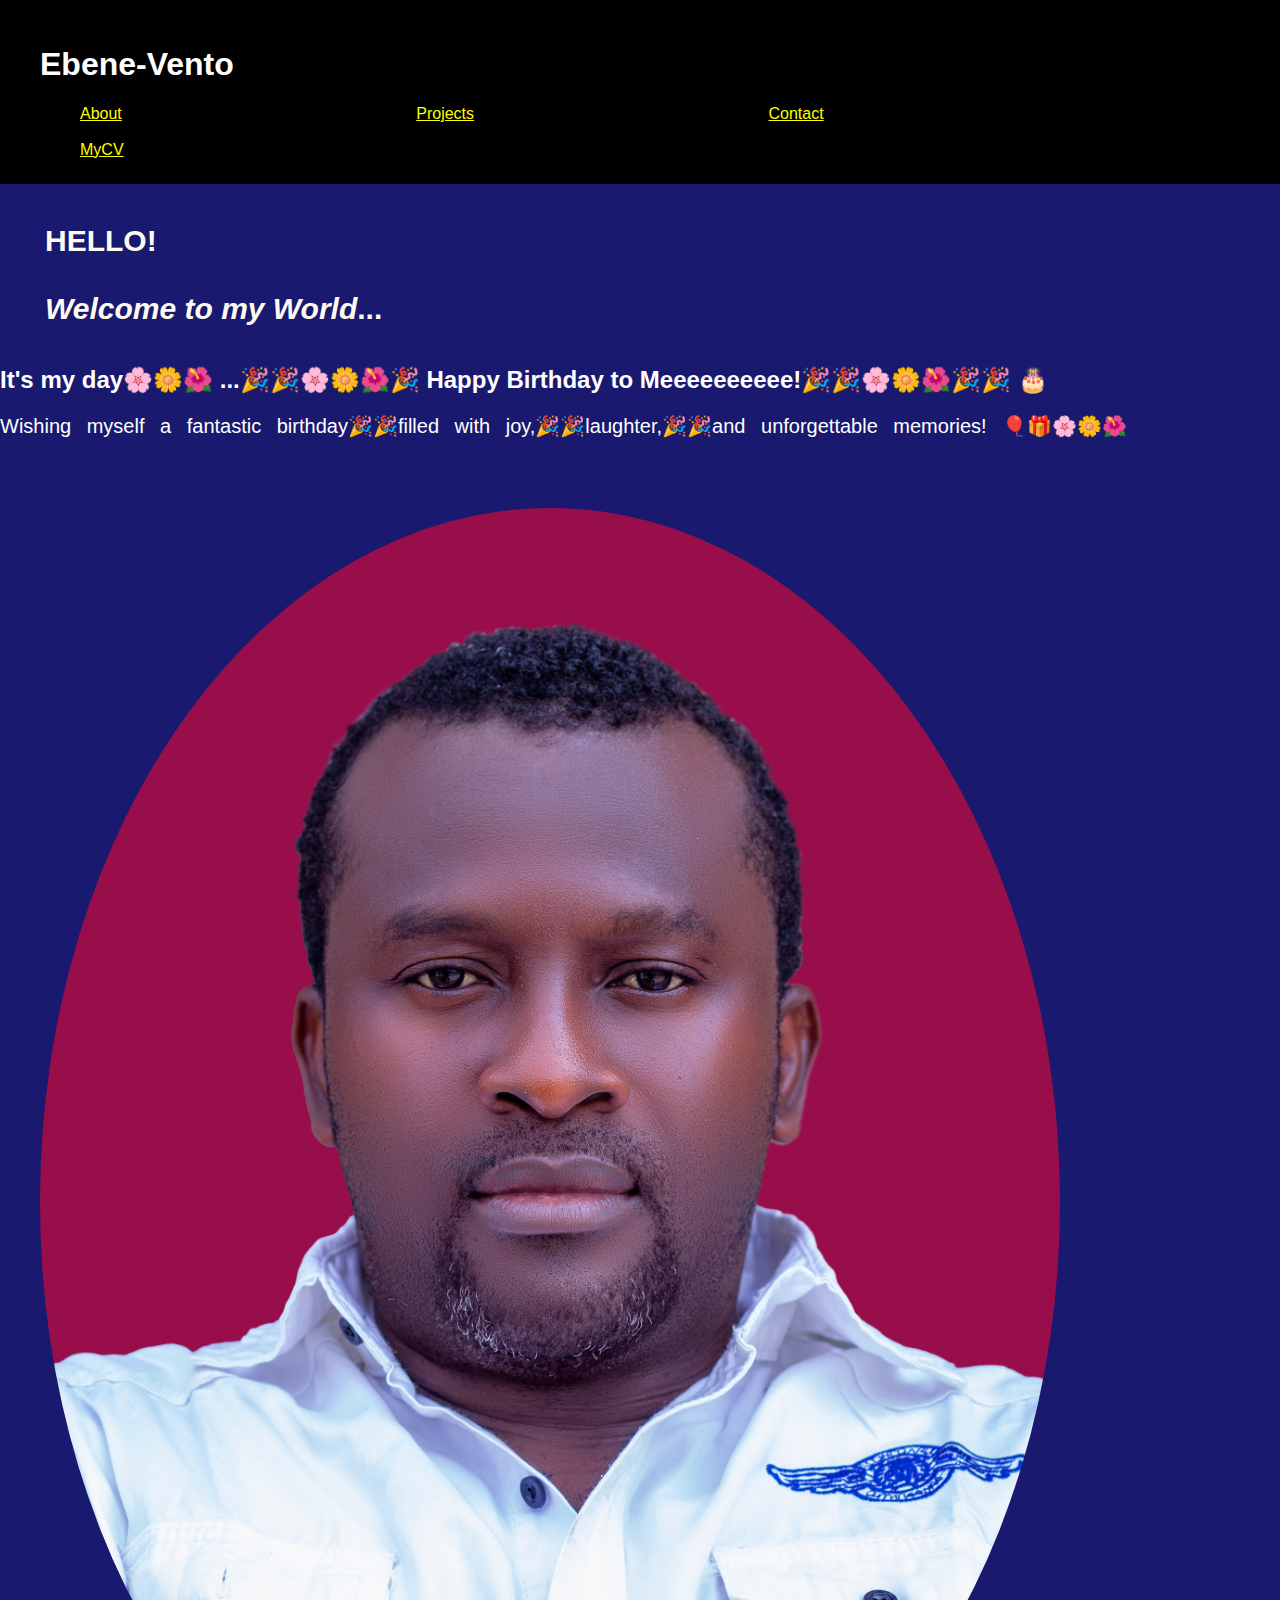
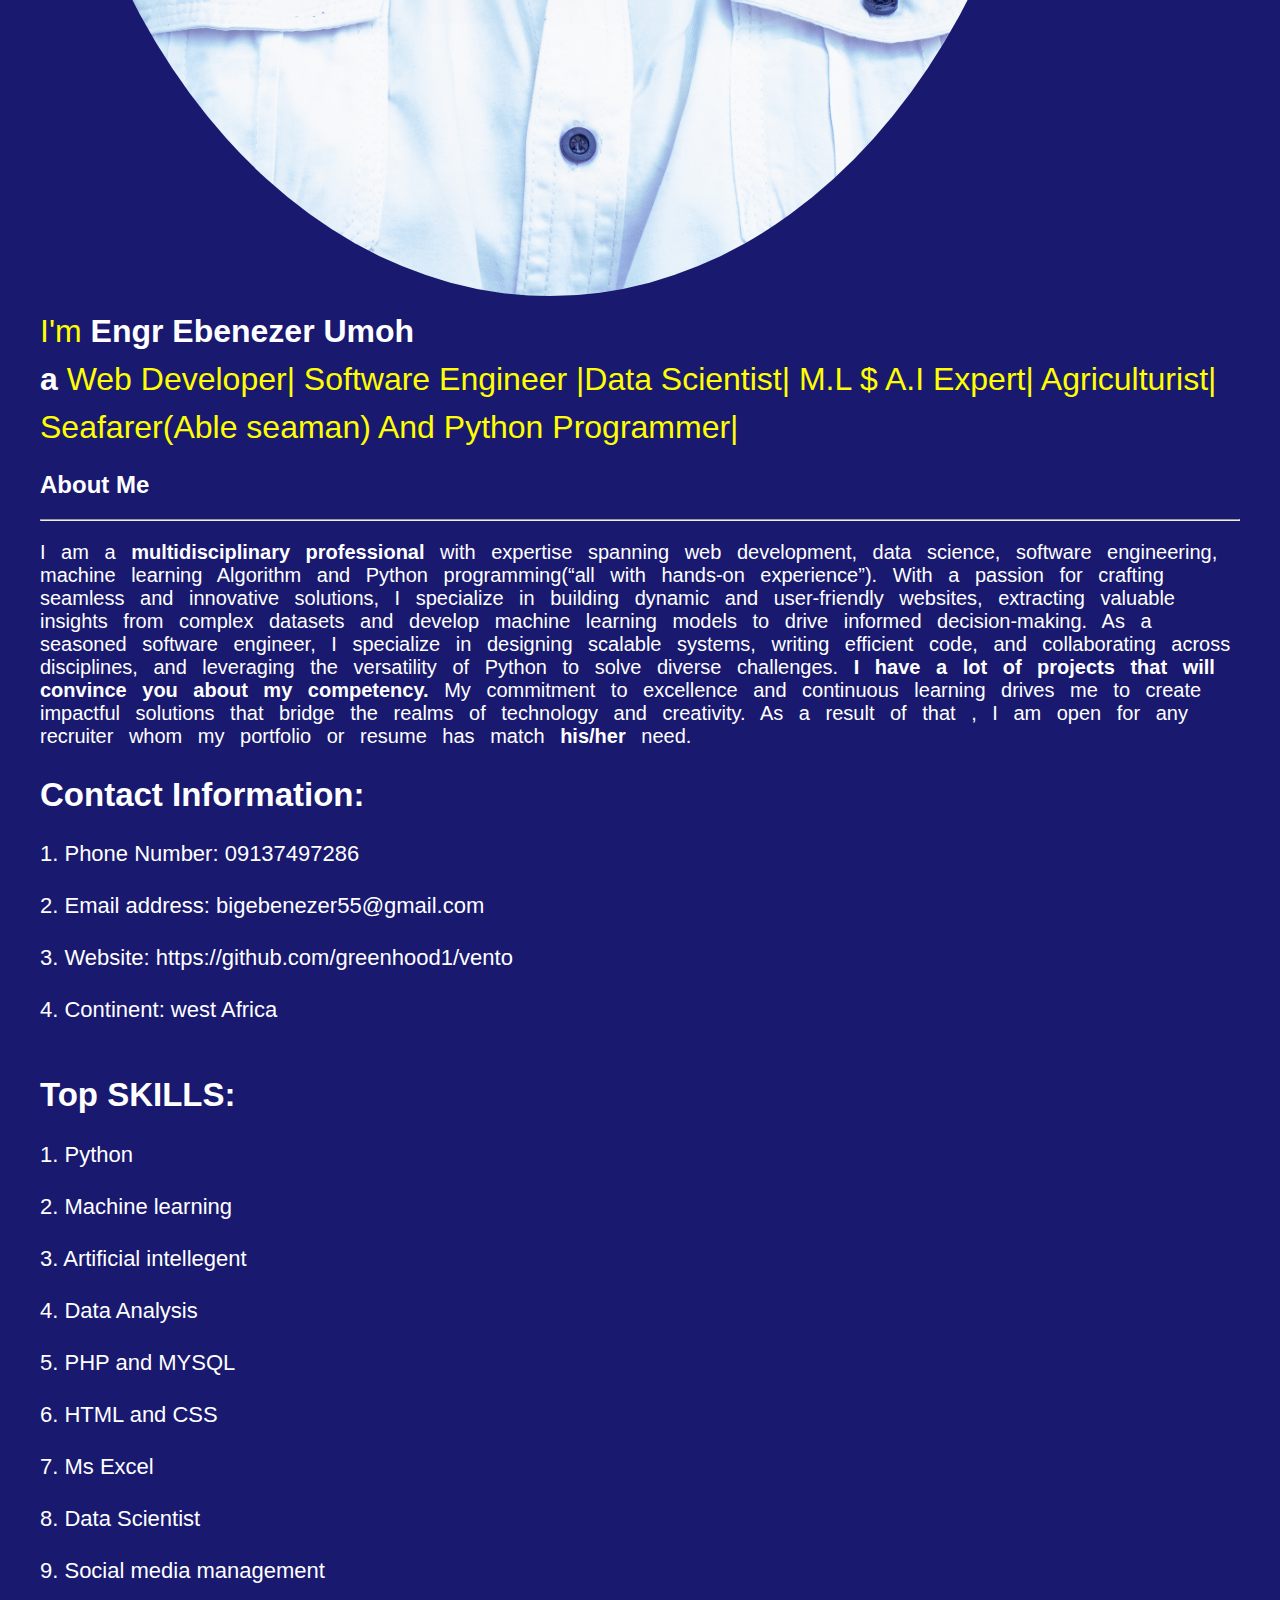
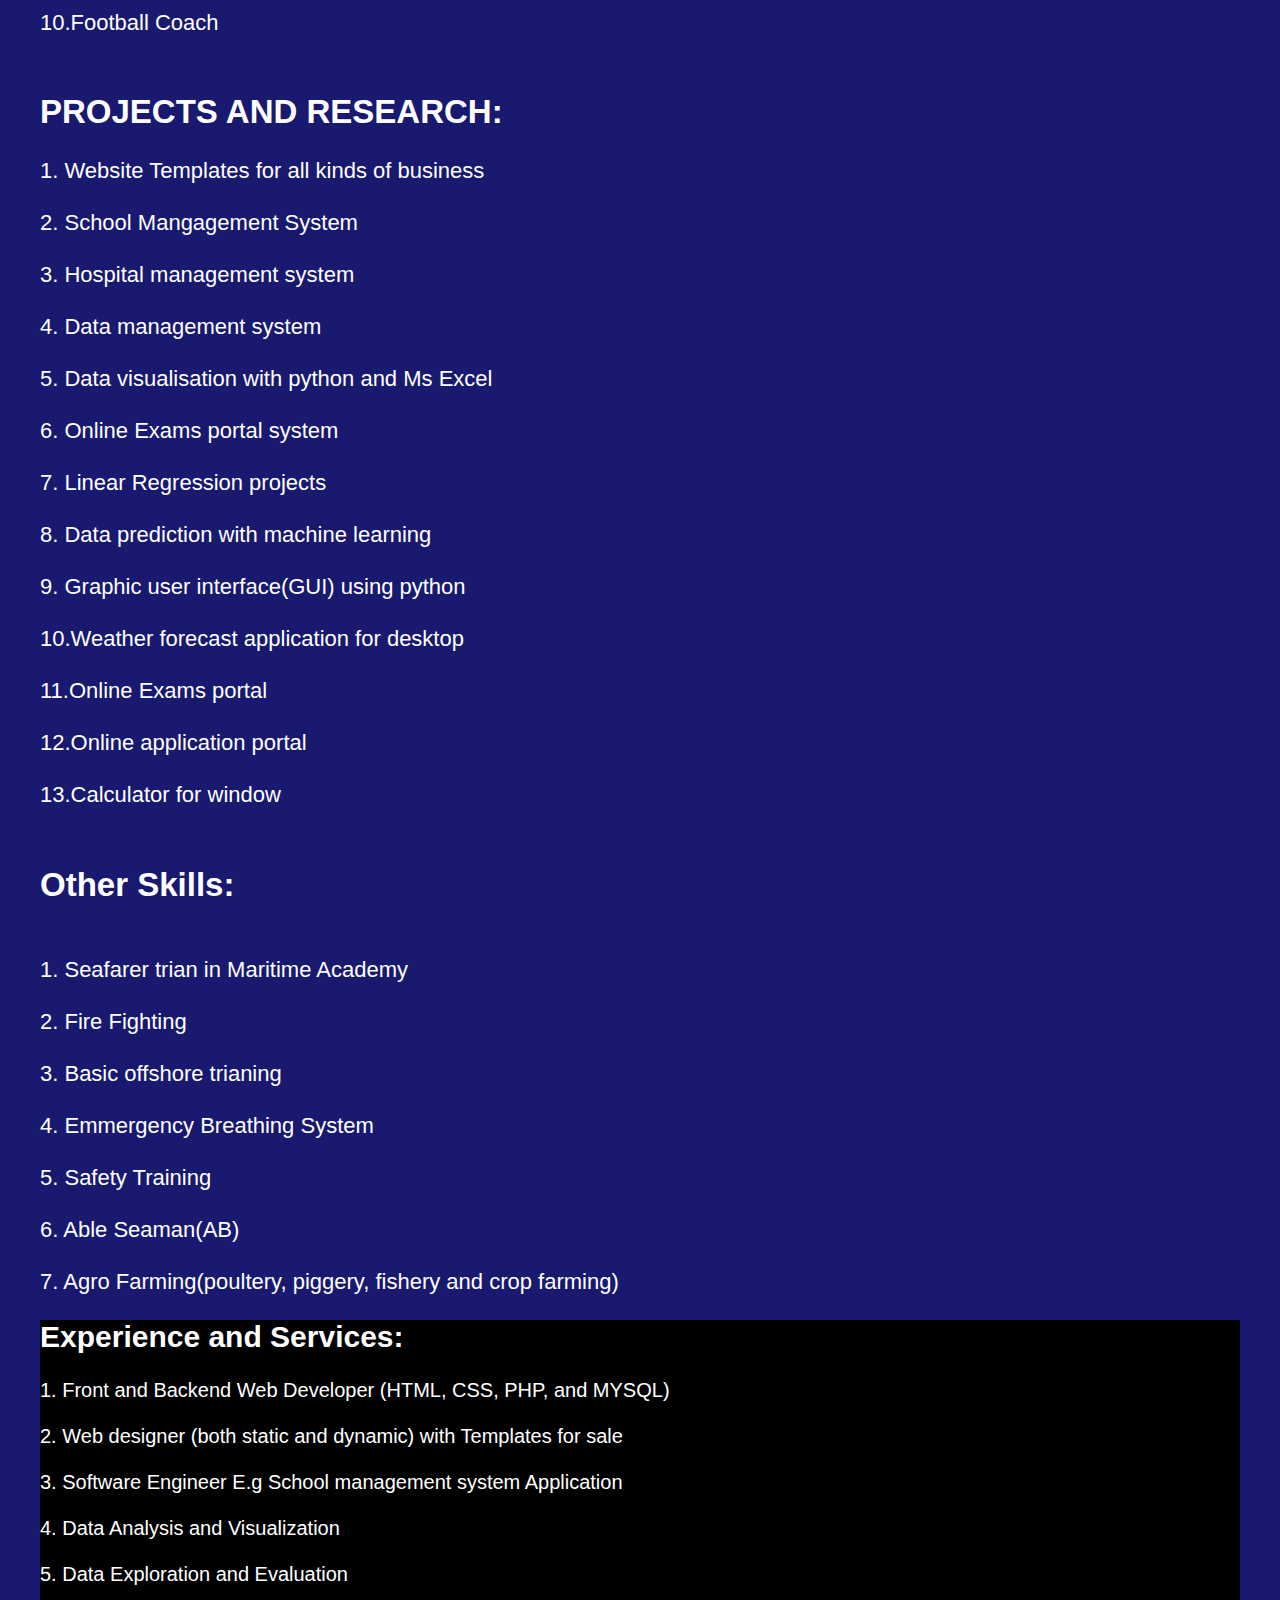
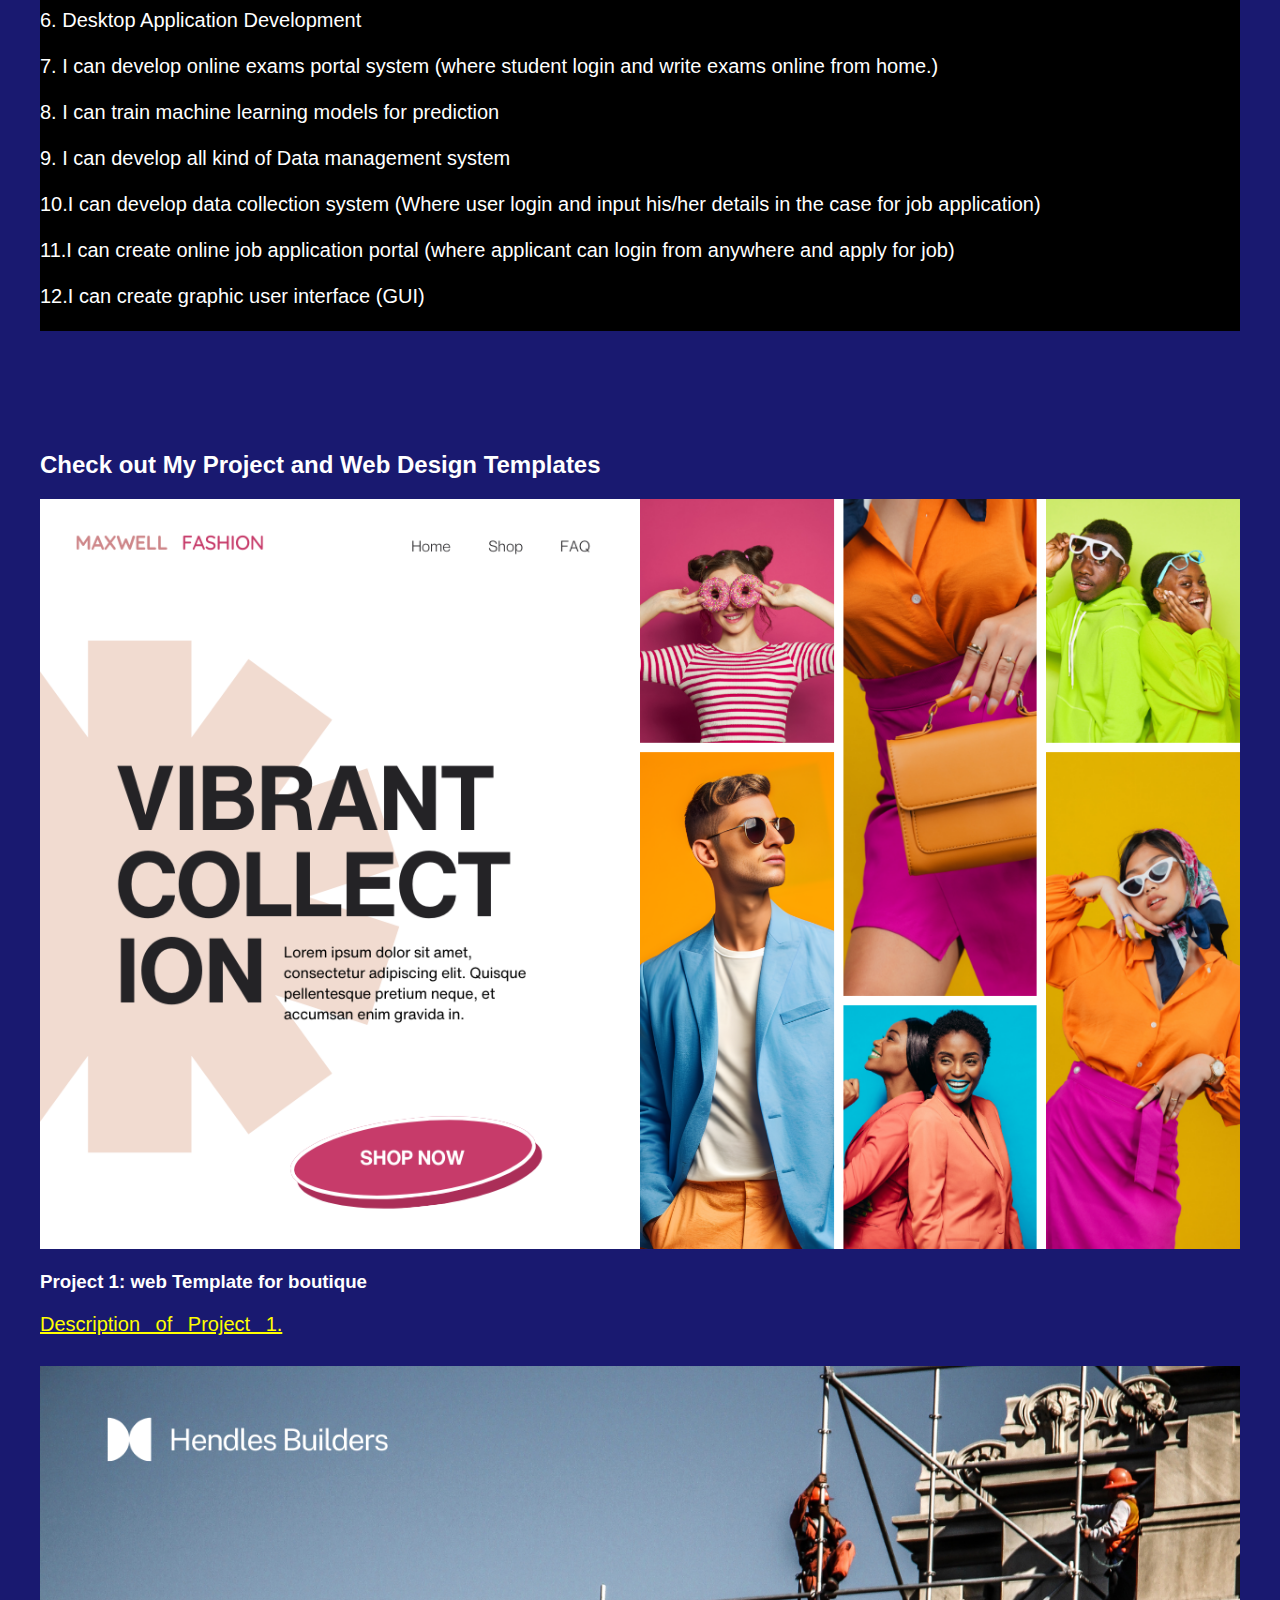
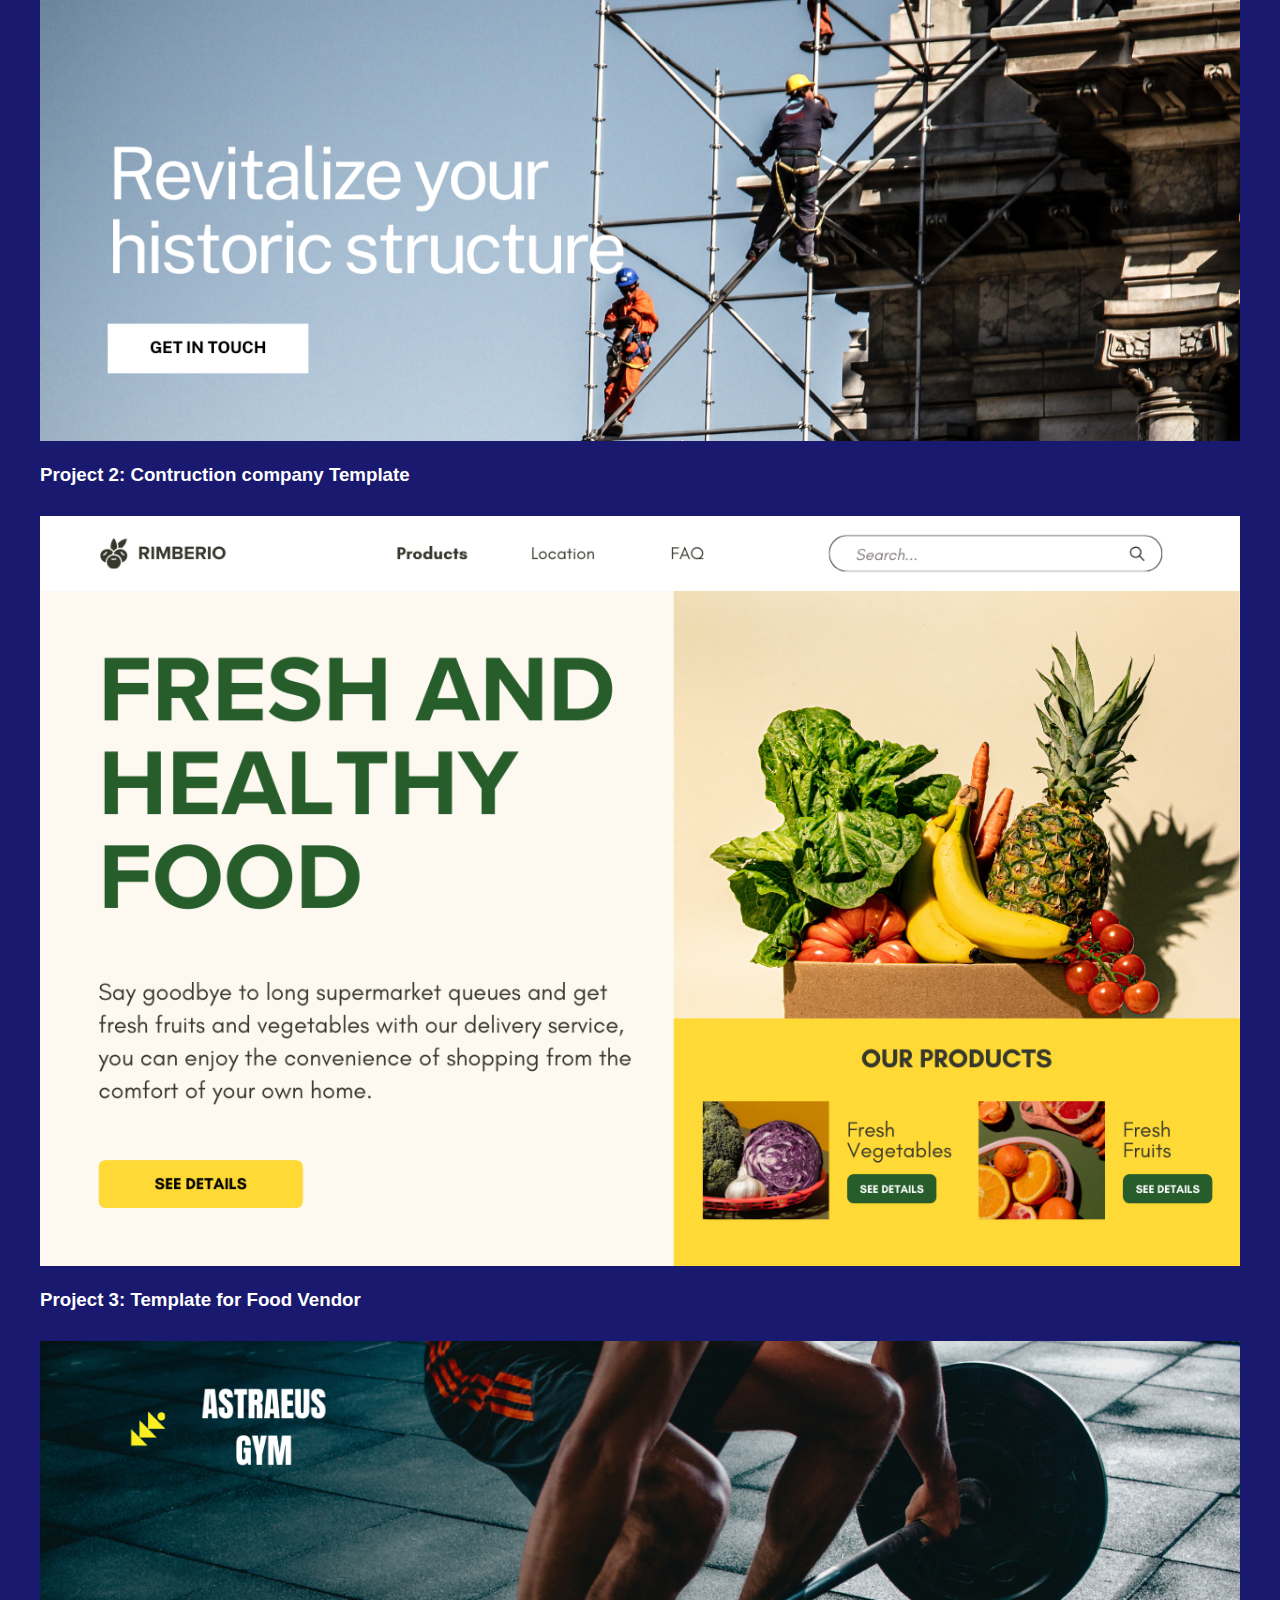
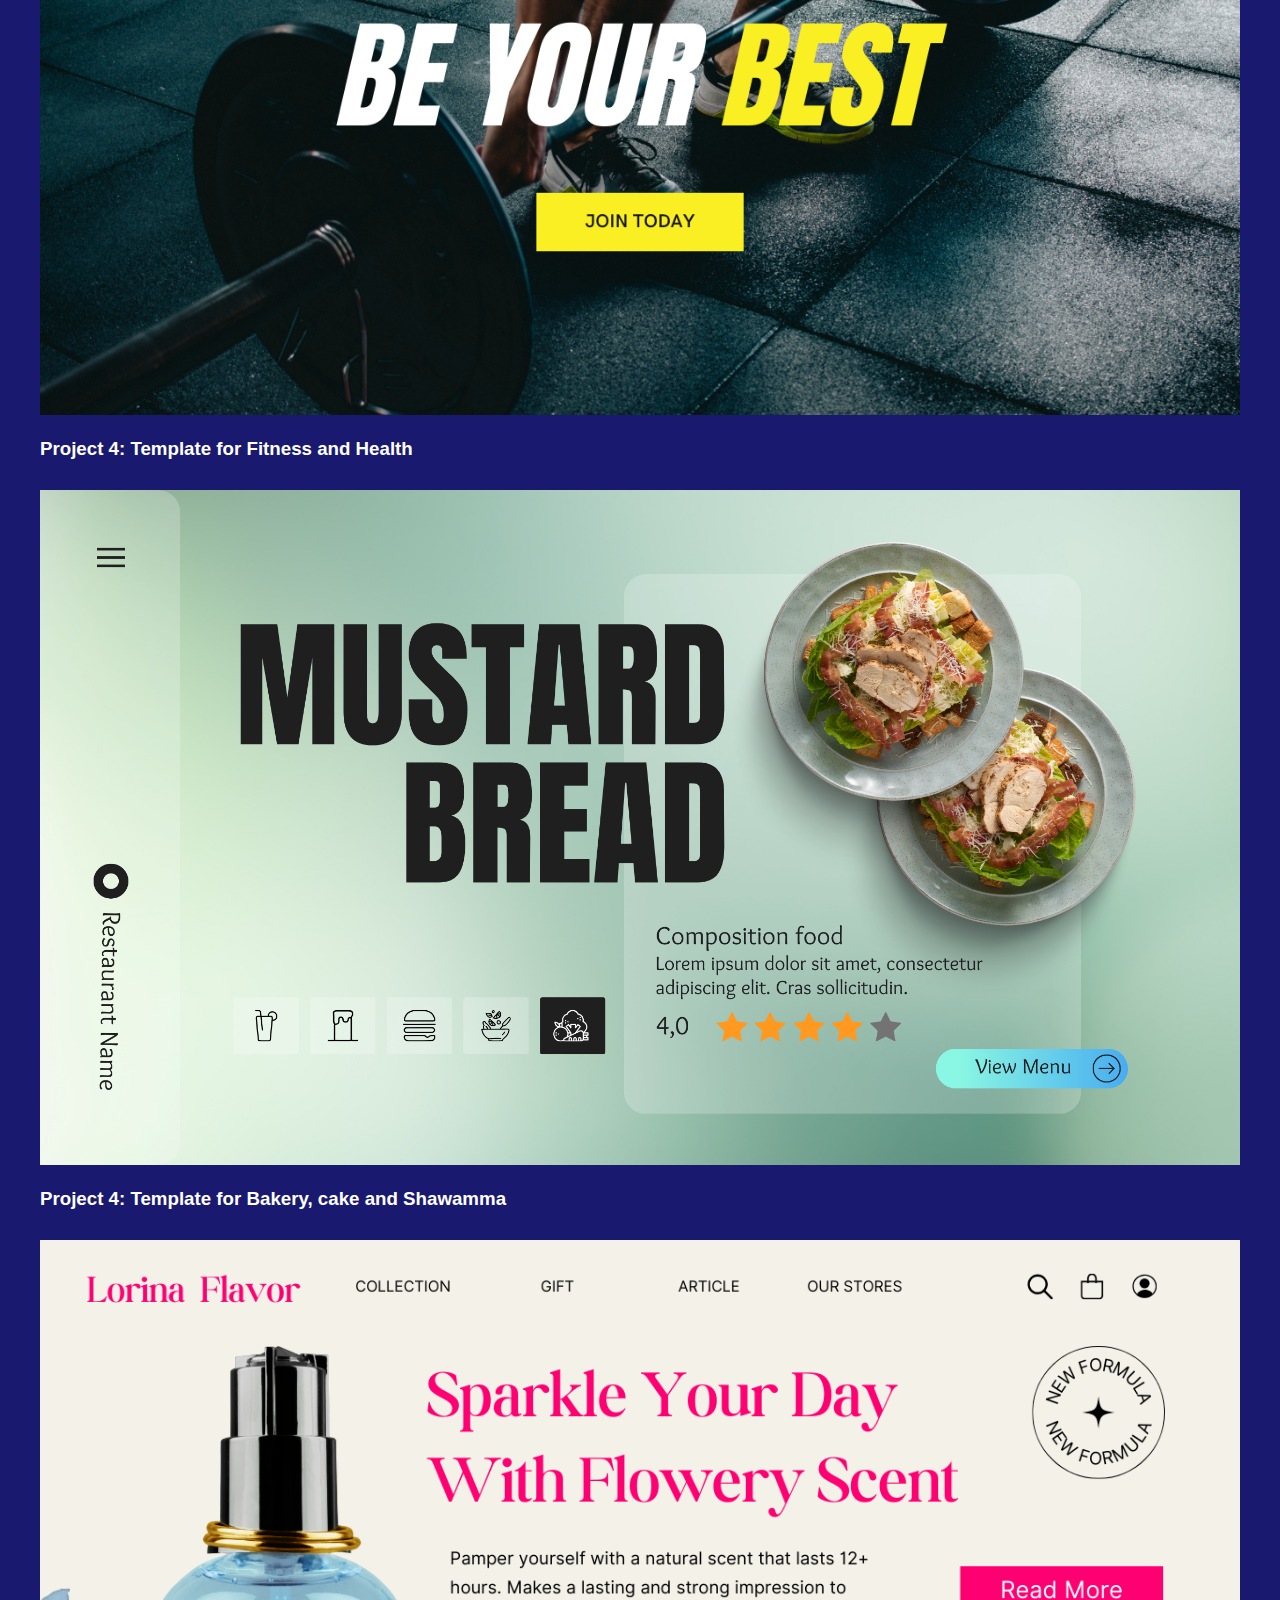
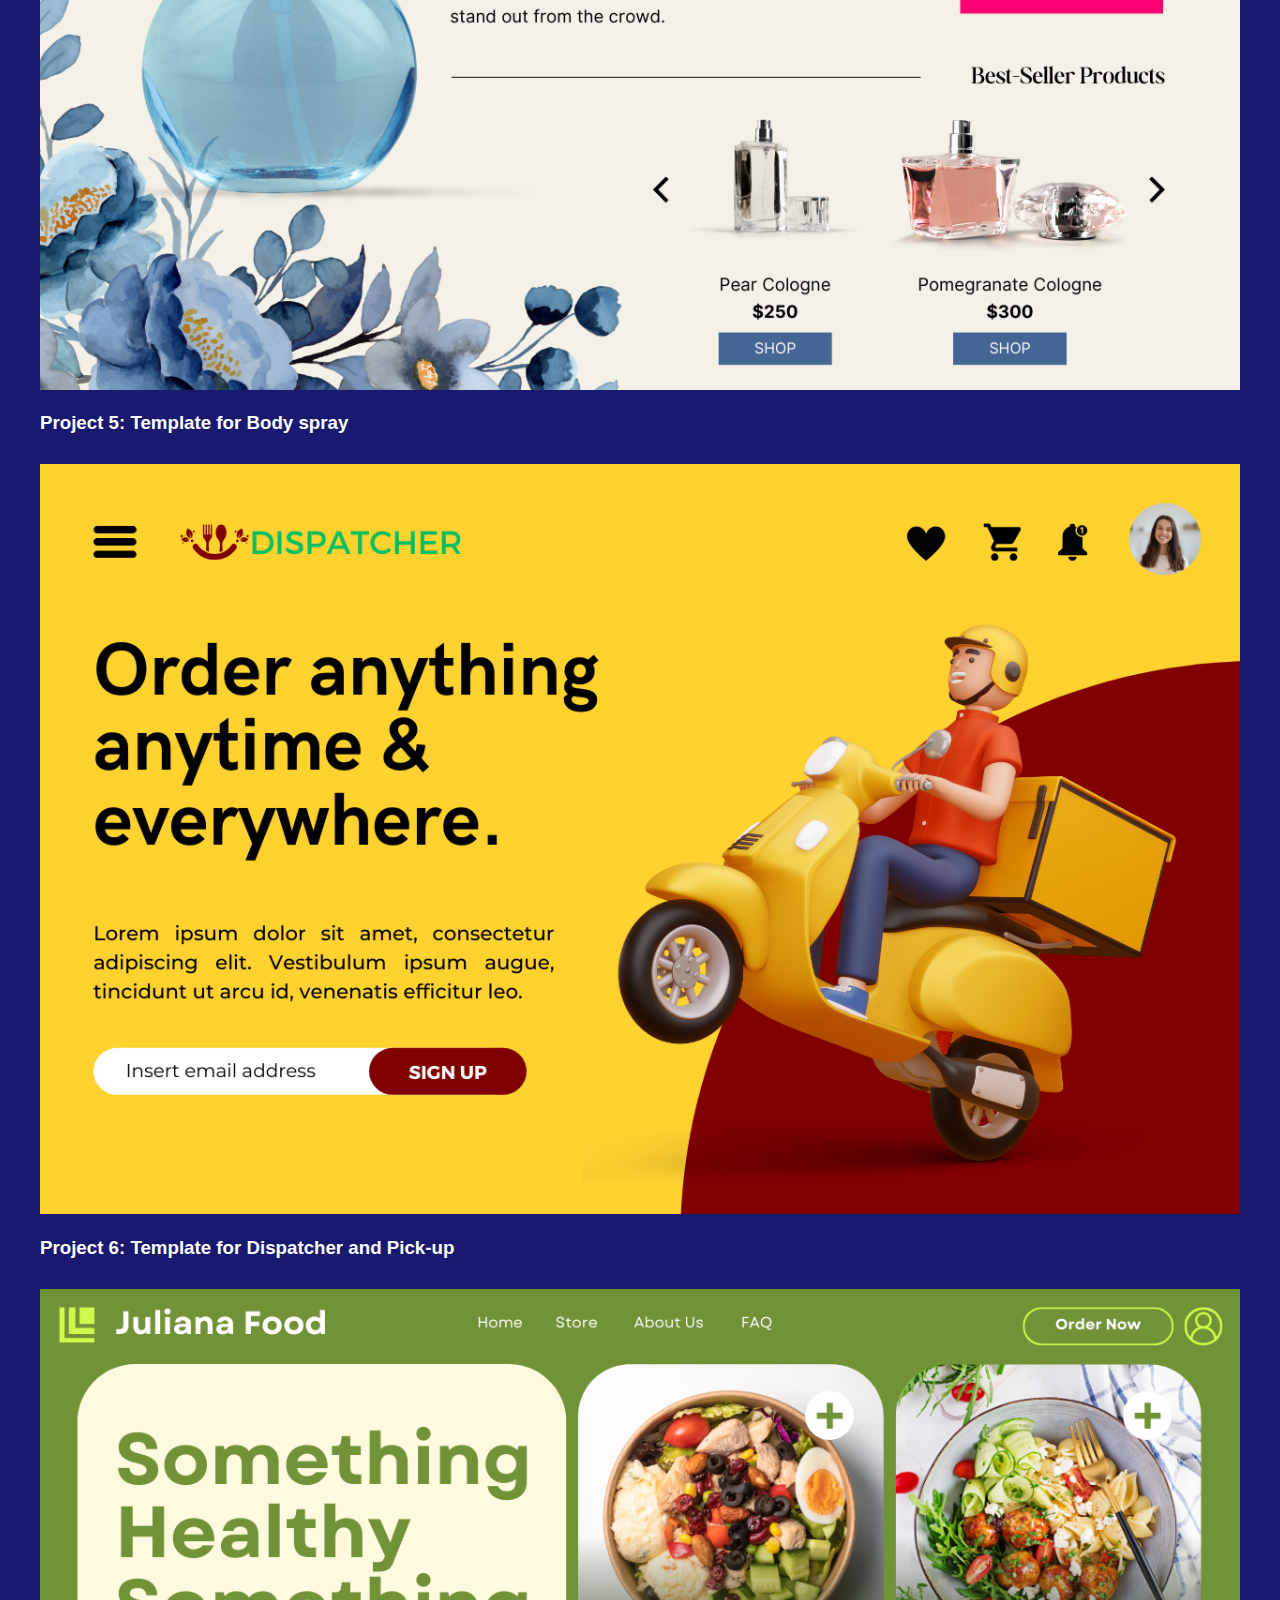
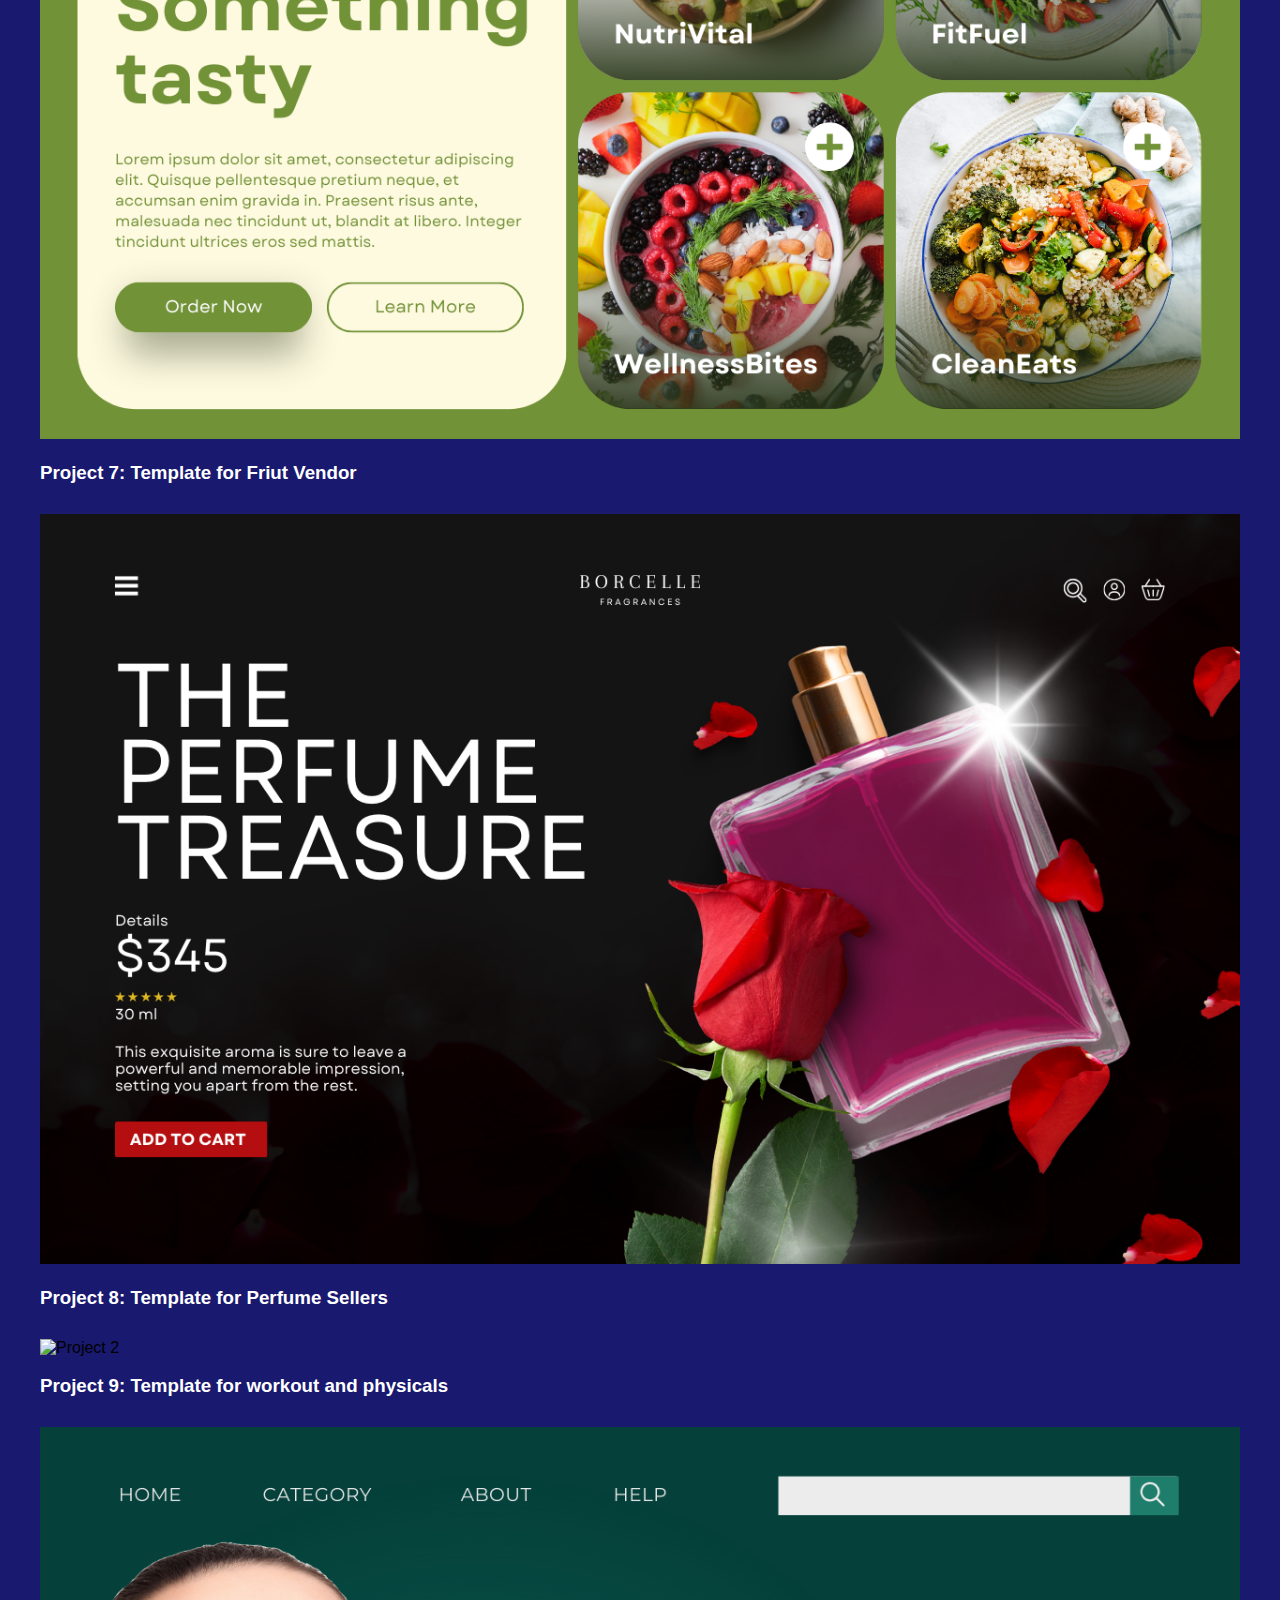
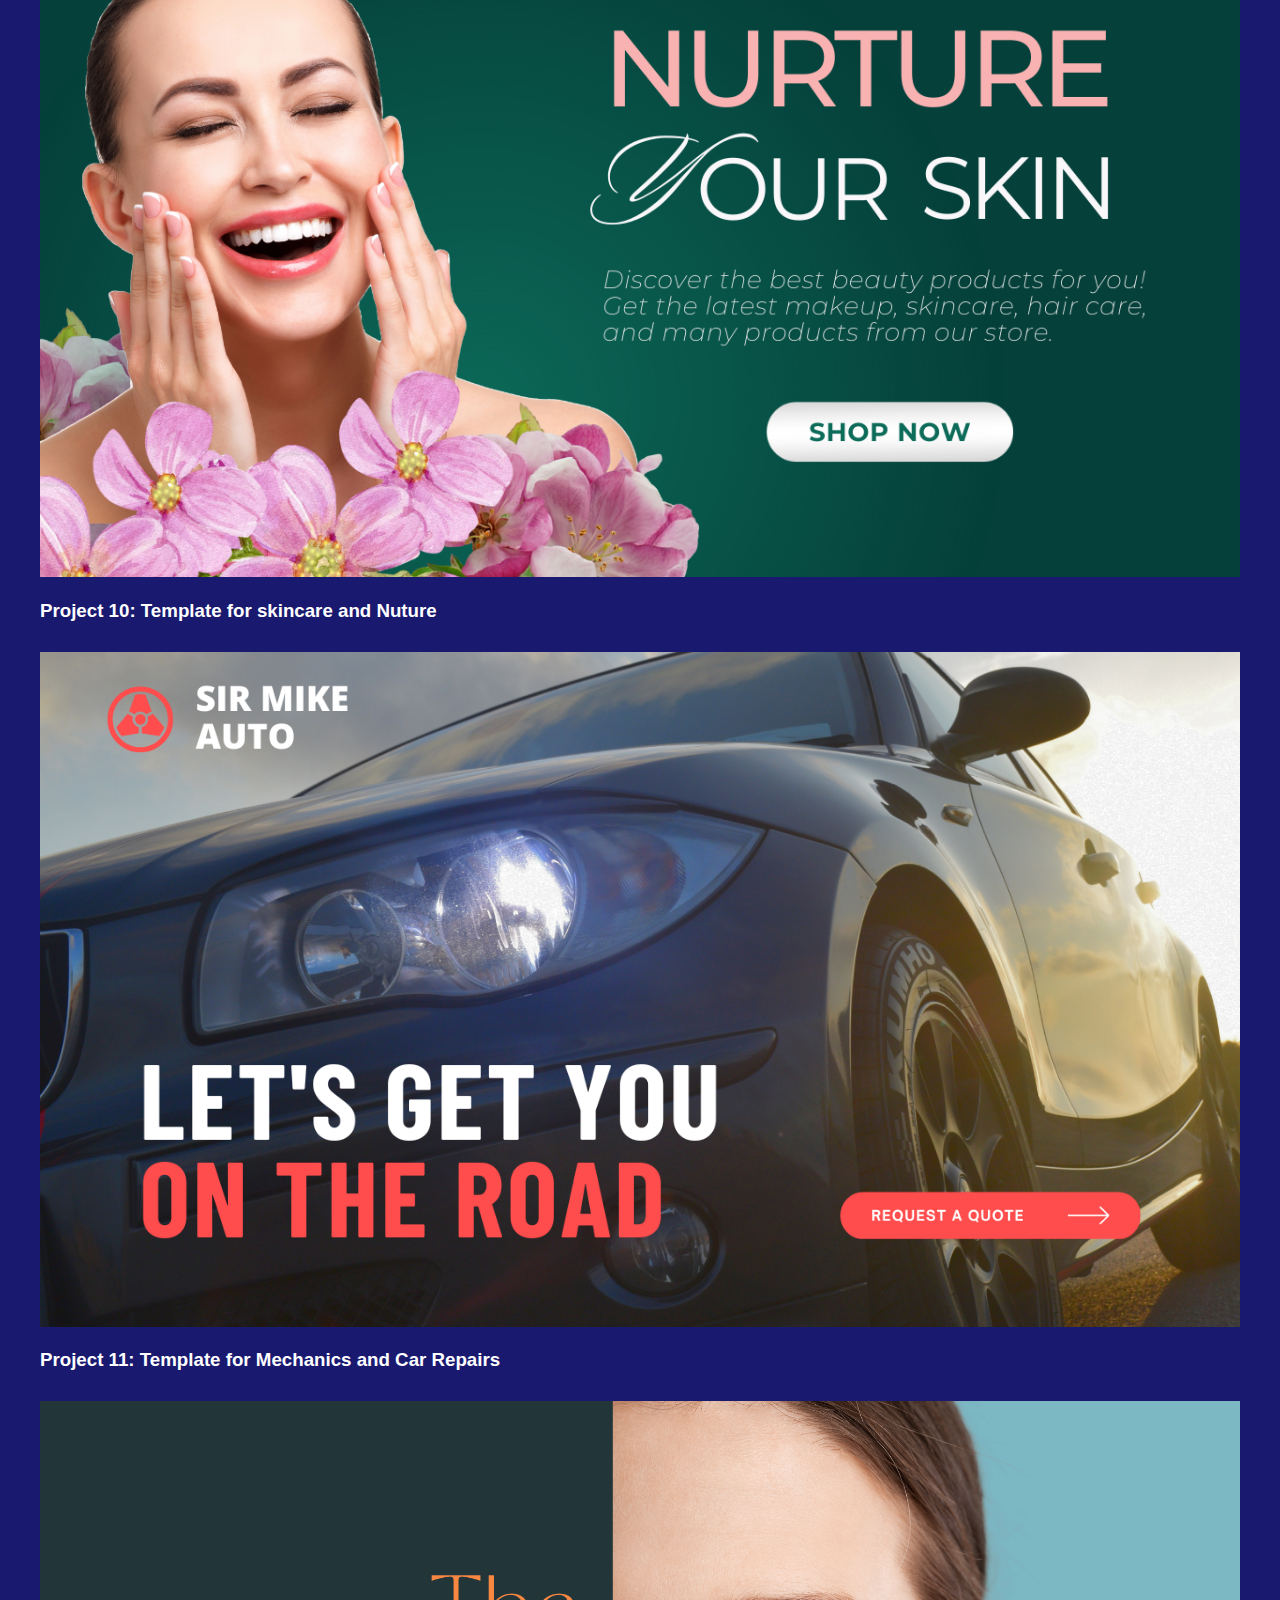
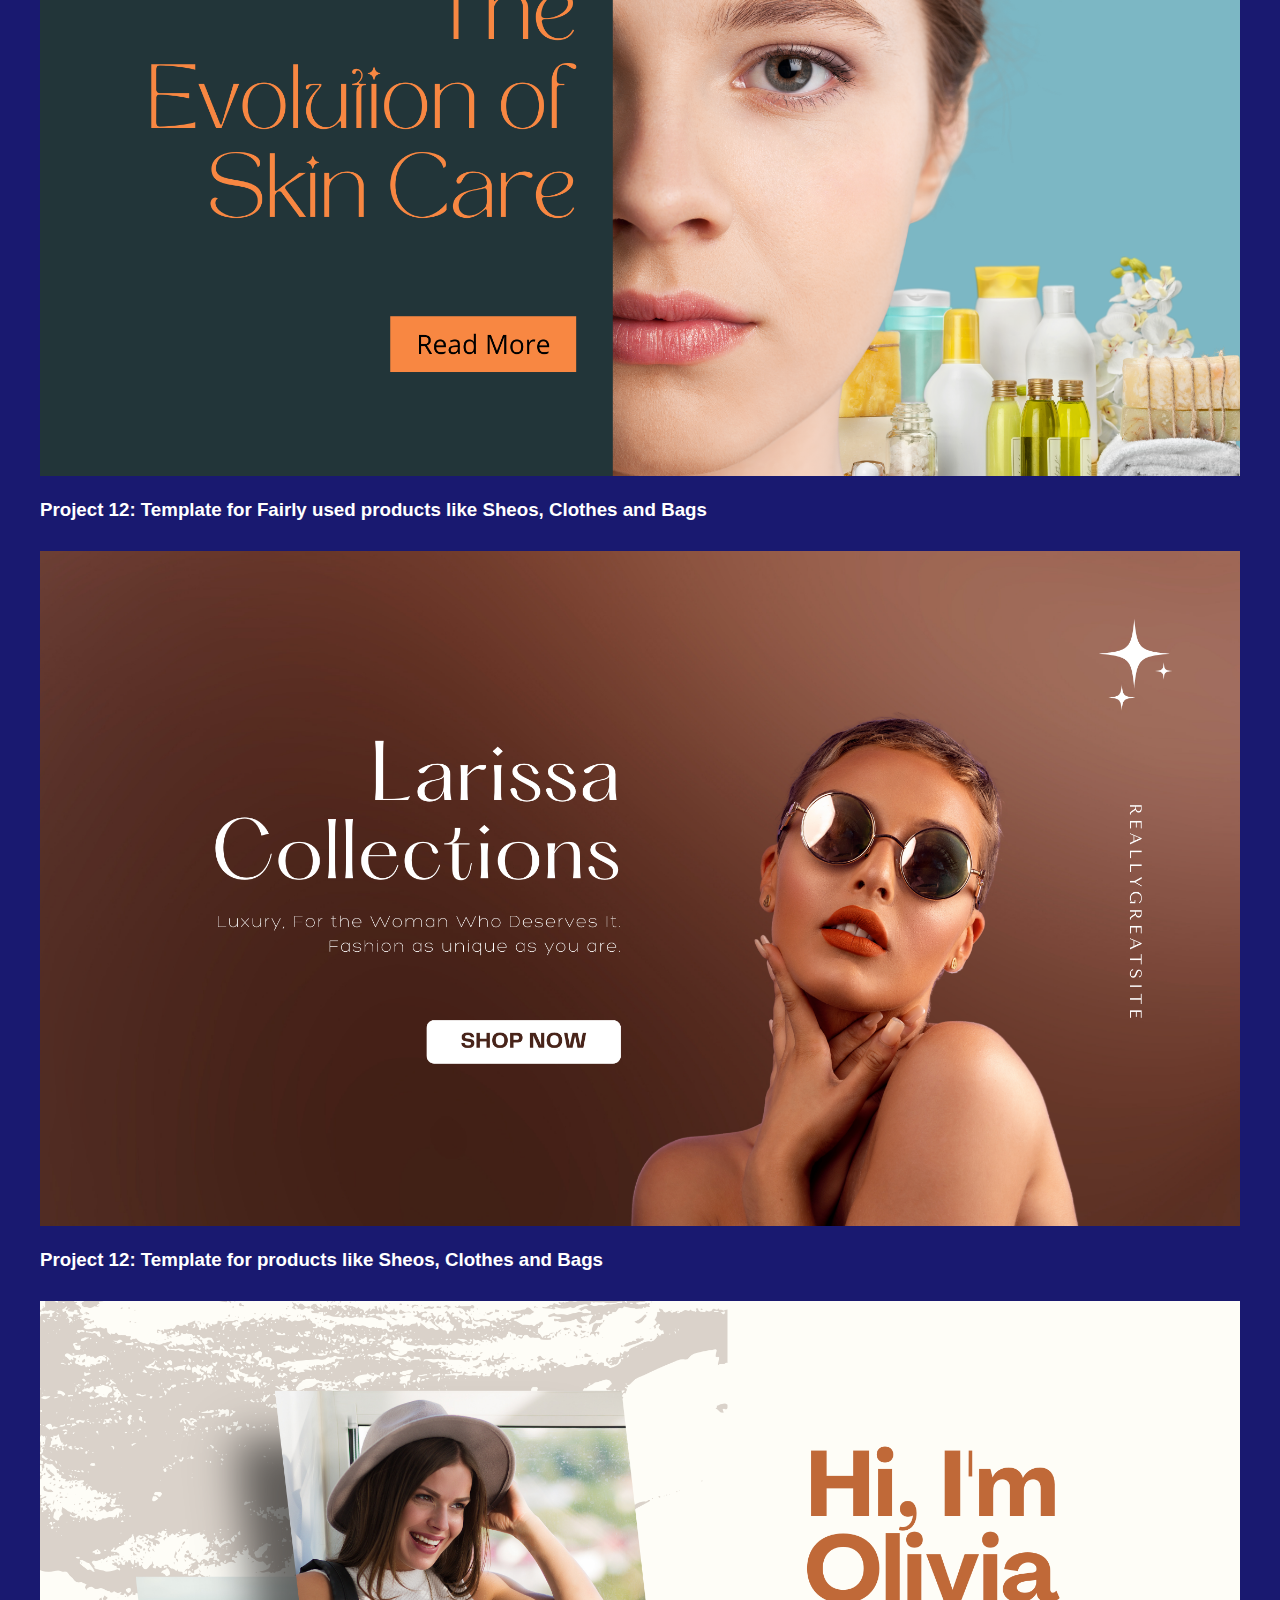
==== commit 2e8cda8d: "Update index.html" ====
--- a/index.html
+++ b/index.html
@@ -120,7 +120,7 @@
 
     <section id="projects">
         <div class="container">
-            <h2>Check out My Project Template samples</h2>
+            <h2>Check out My Project and Web Design Templates</h2>
             <div class="project">
                 <img src="image/1.png" alt="Project 1">
                 <h3>Project 1: web Template for boutique</h3>
--- a/styles.css
+++ b/styles.css
@@ -35,7 +35,7 @@
 }
 
 .profile-picture {
-    max-width: 75%;
+    max-width: 85%;
     height: auto;
     border-radius: 555%;
     margin-bottom: -67px; 
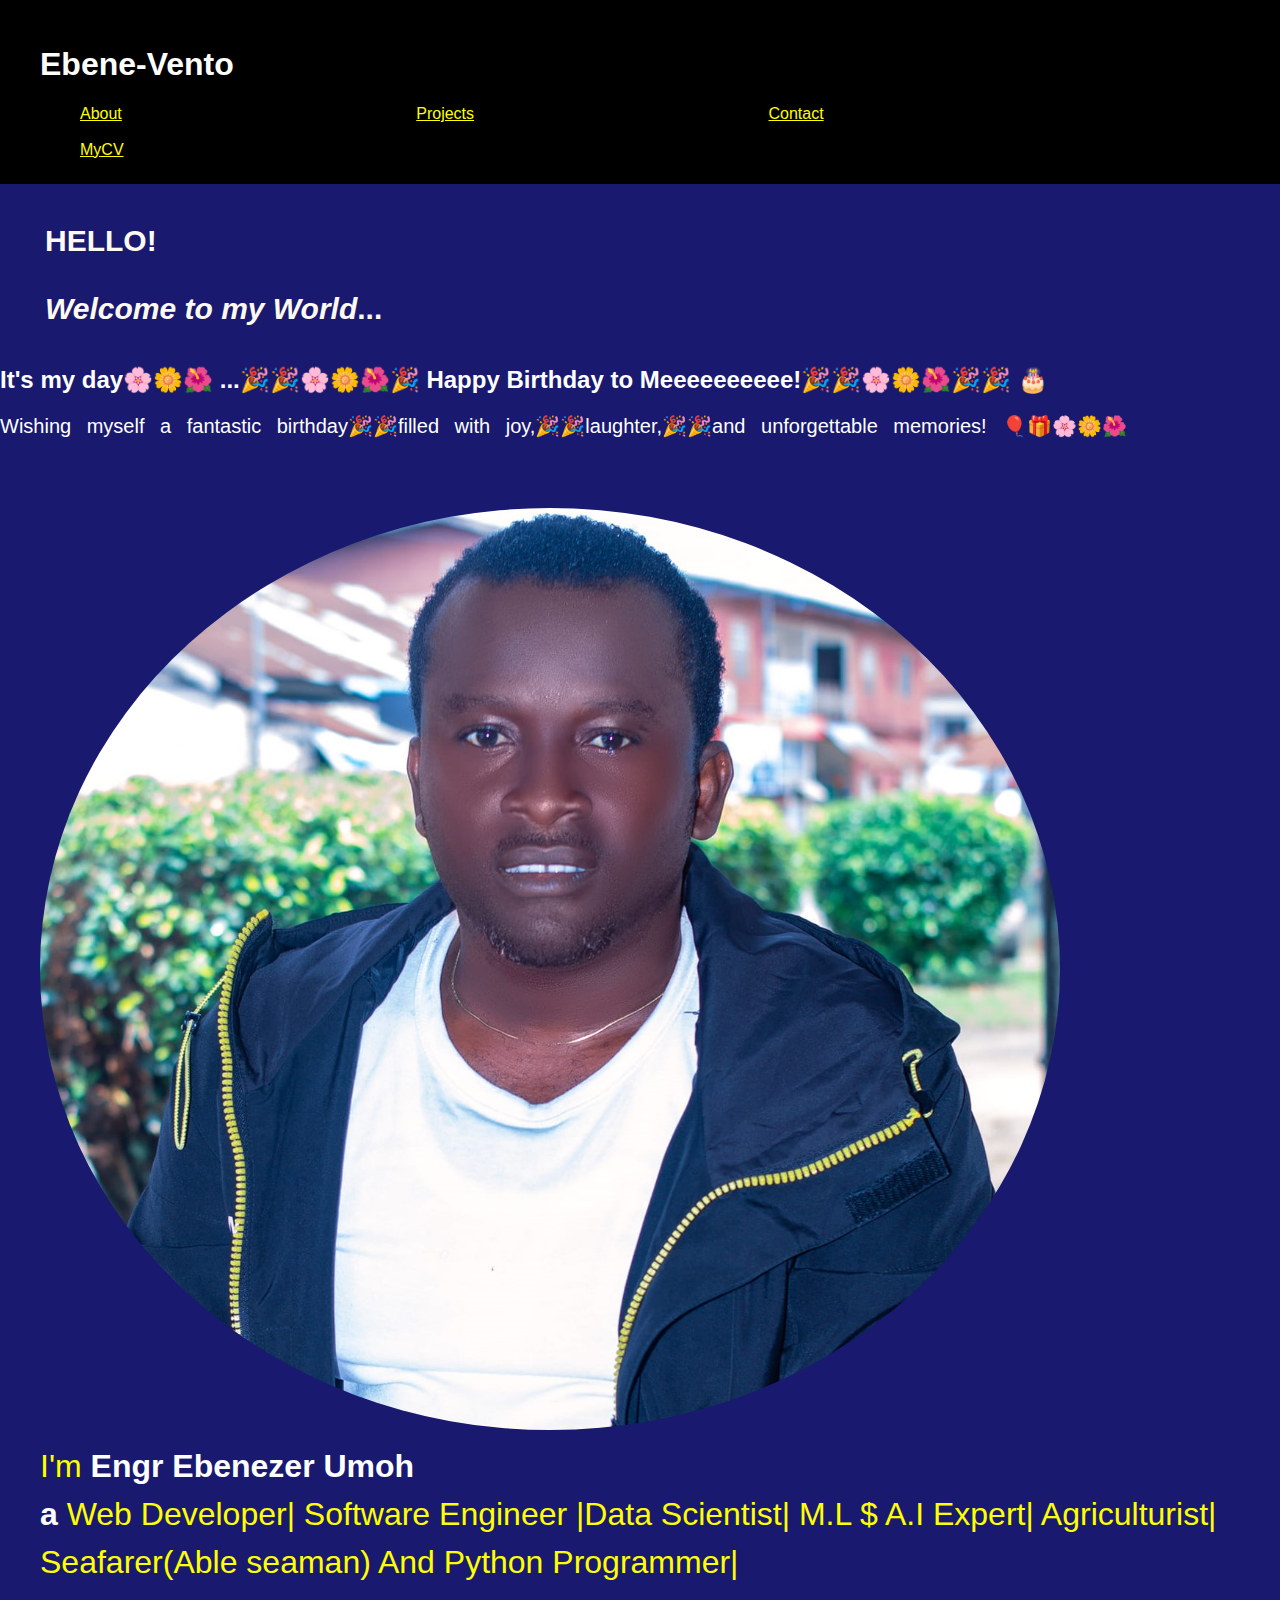
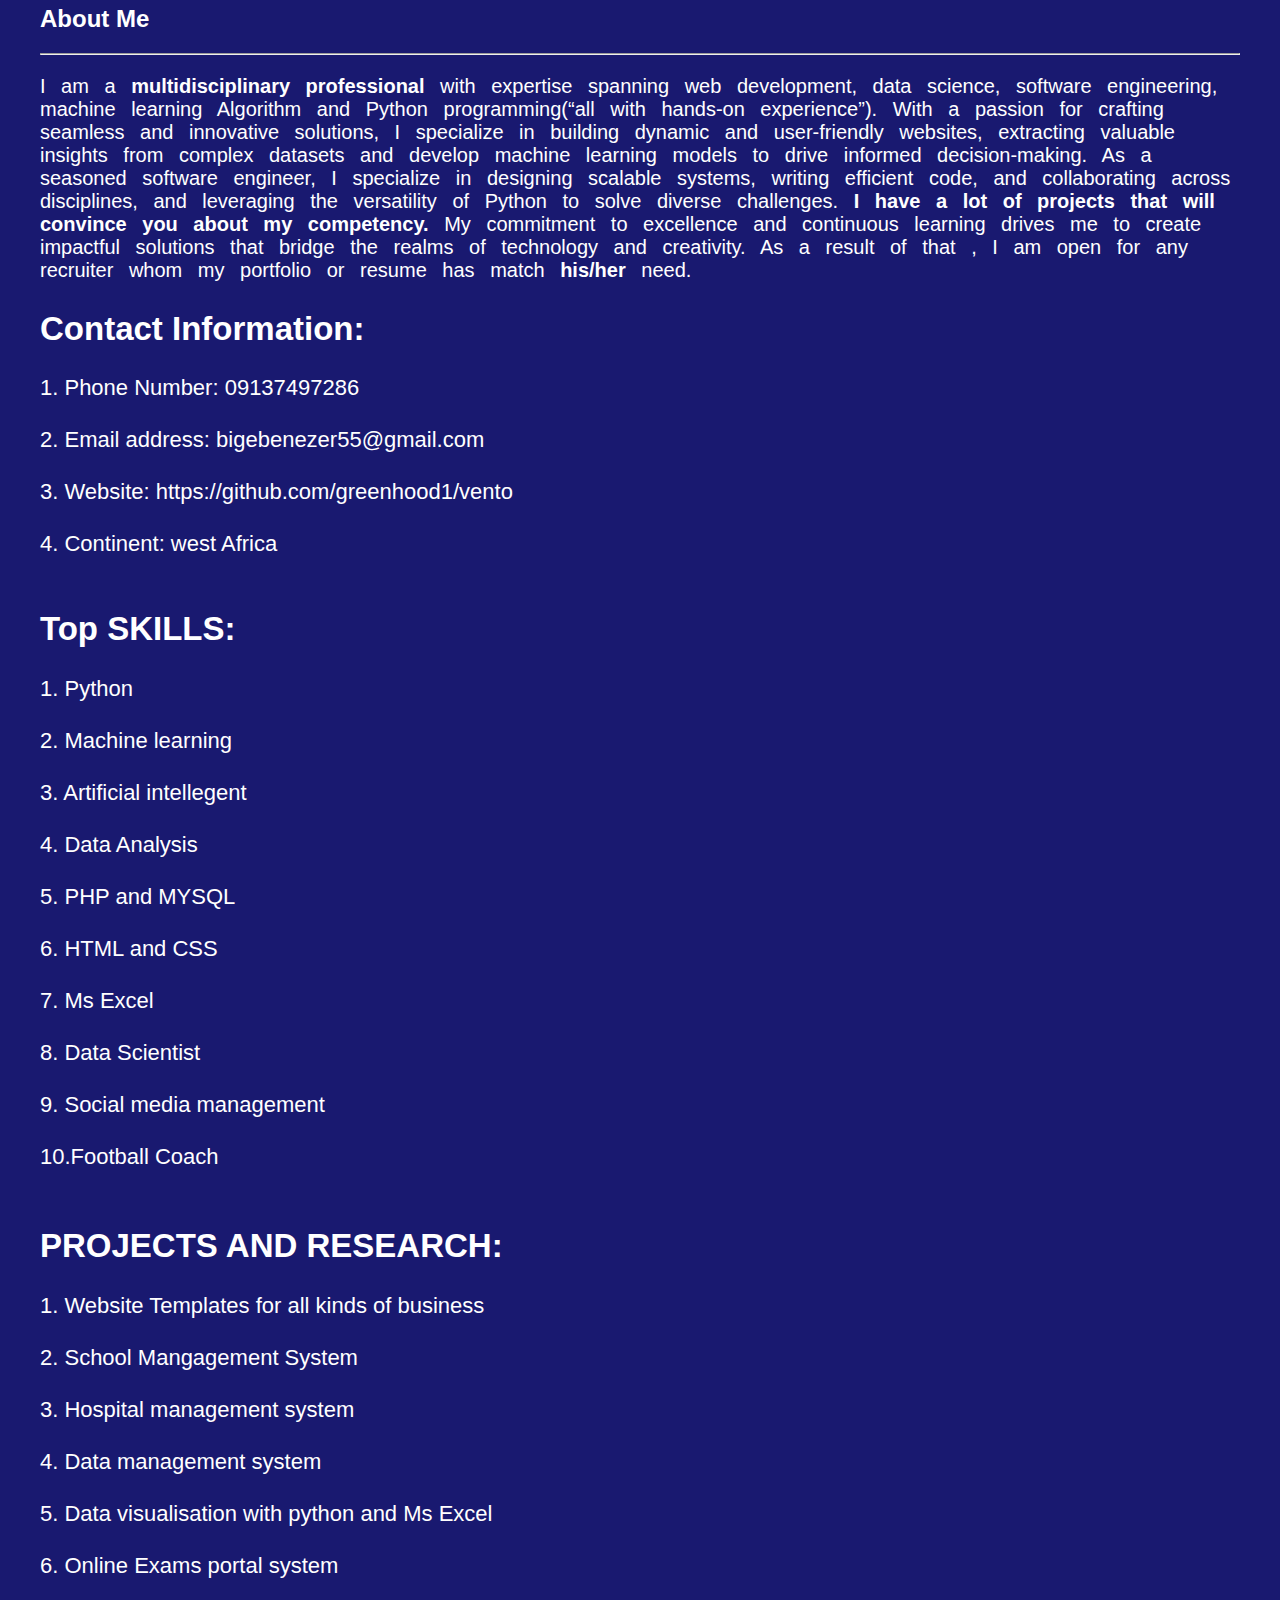
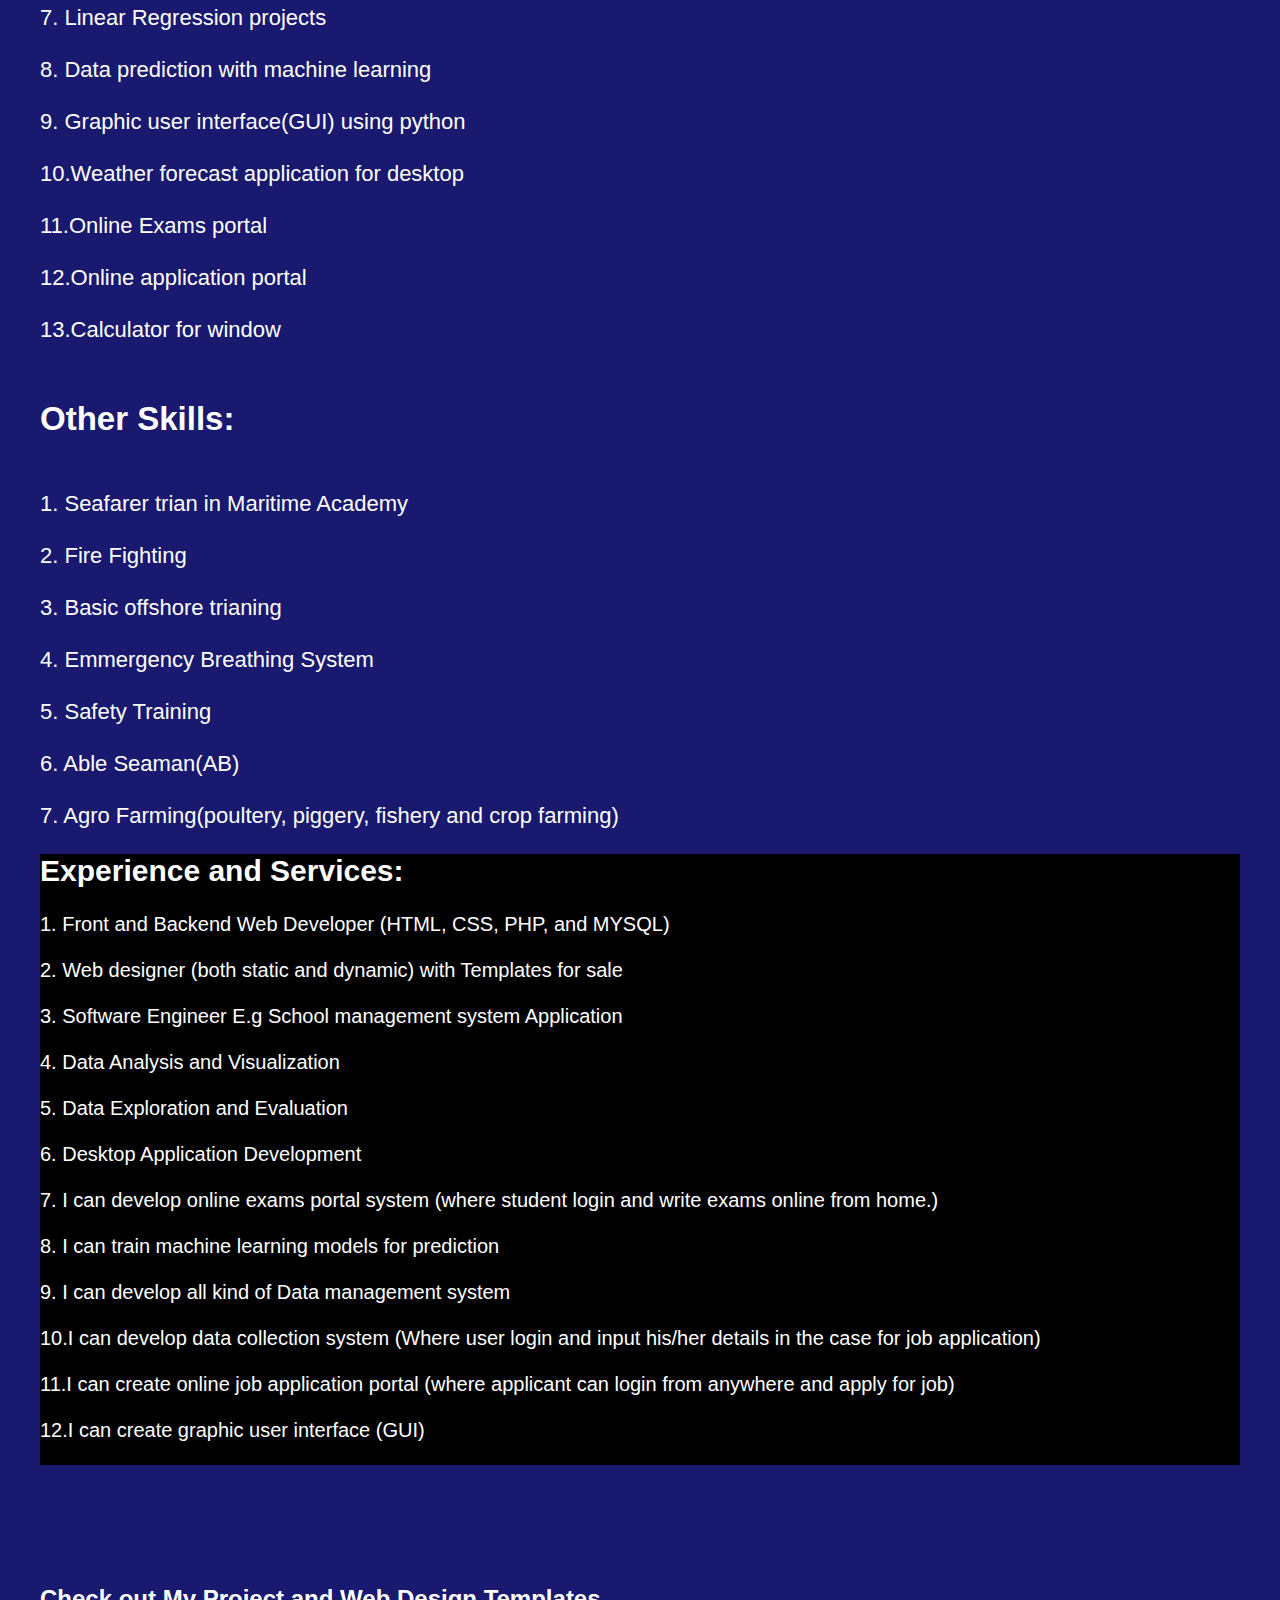
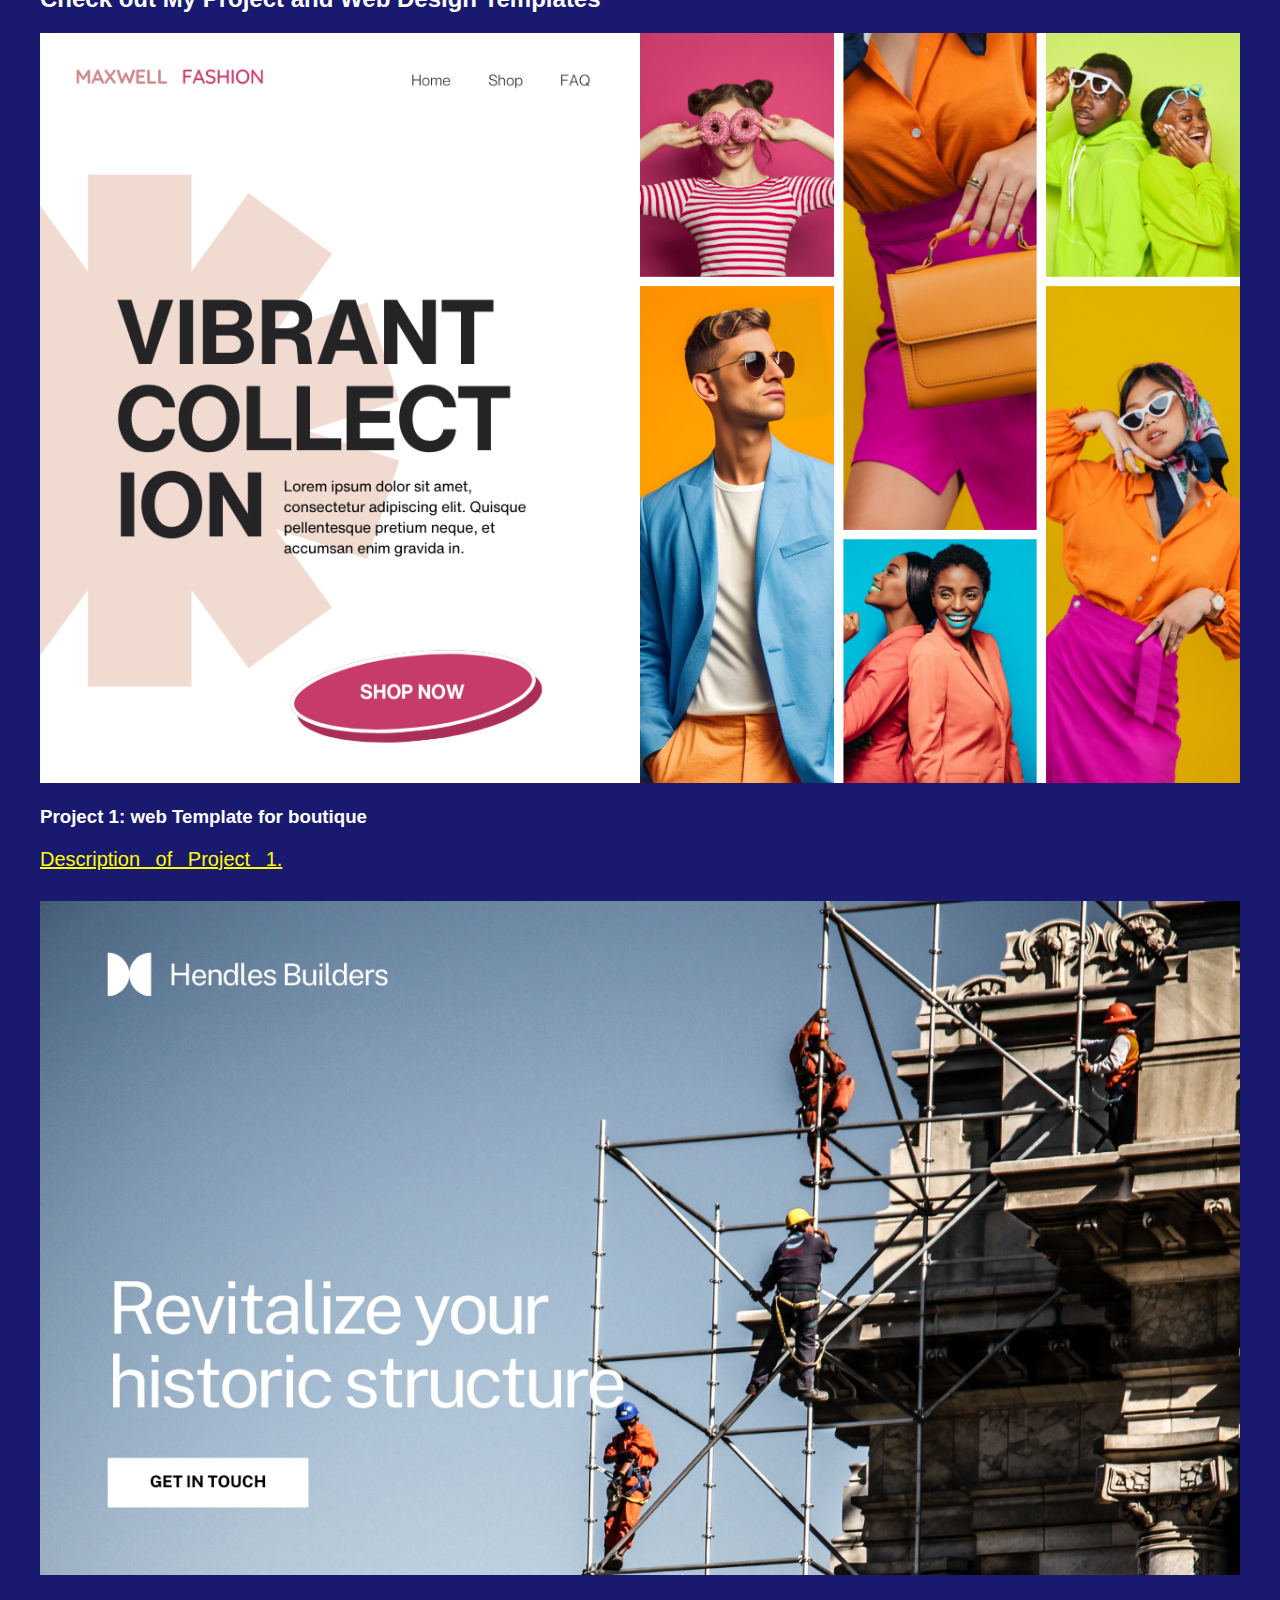
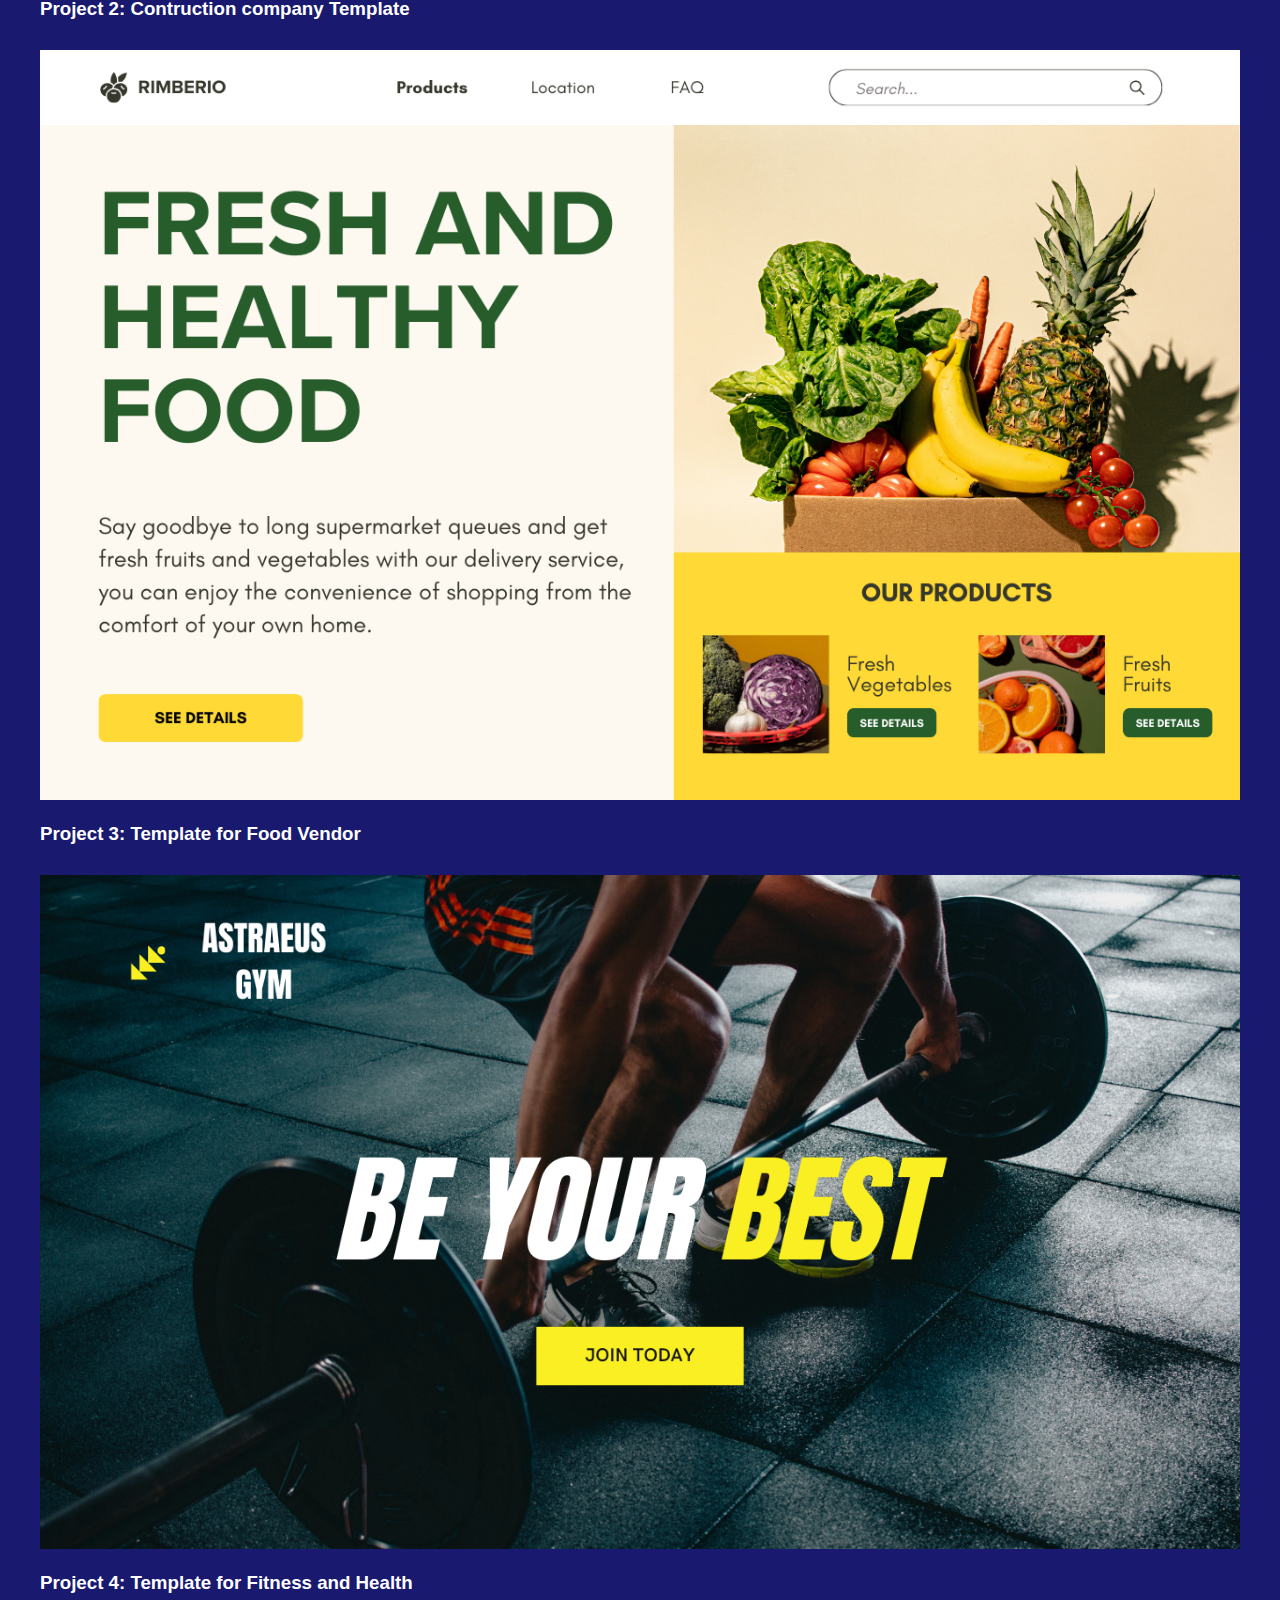
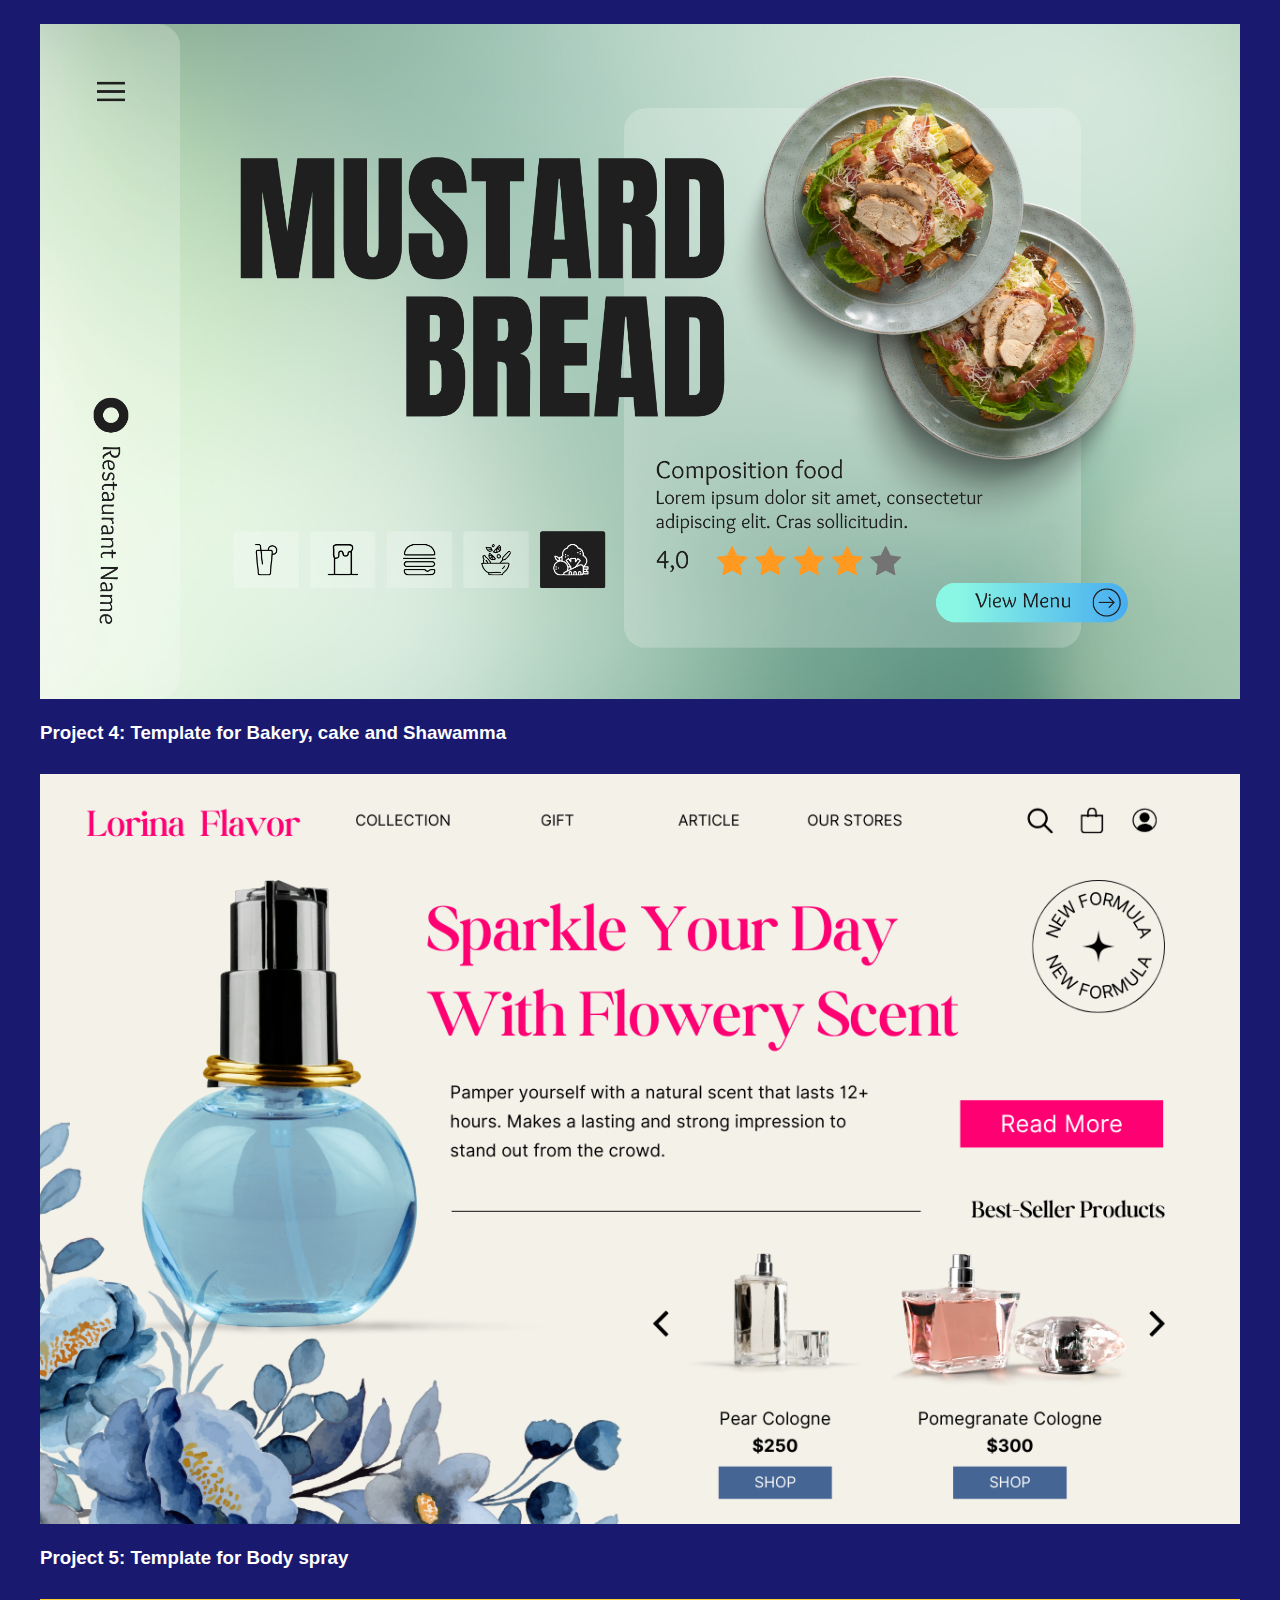
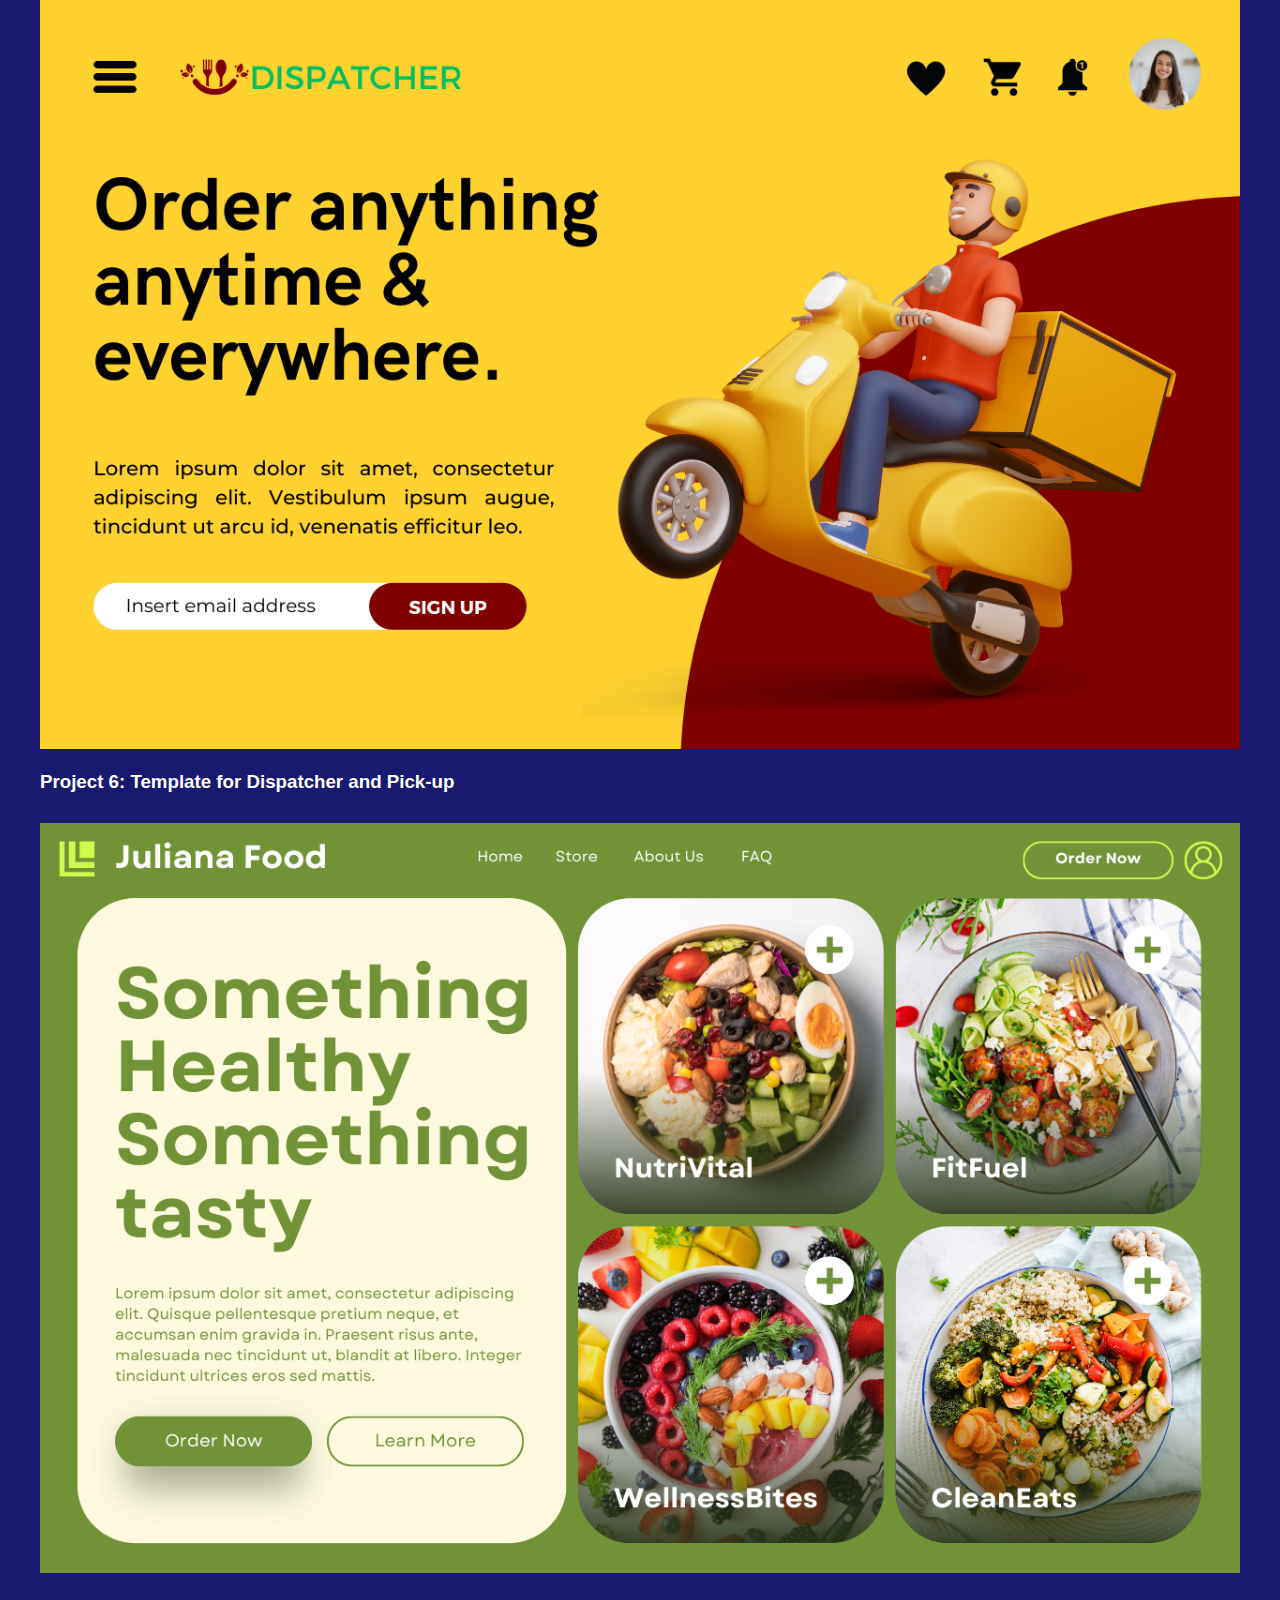
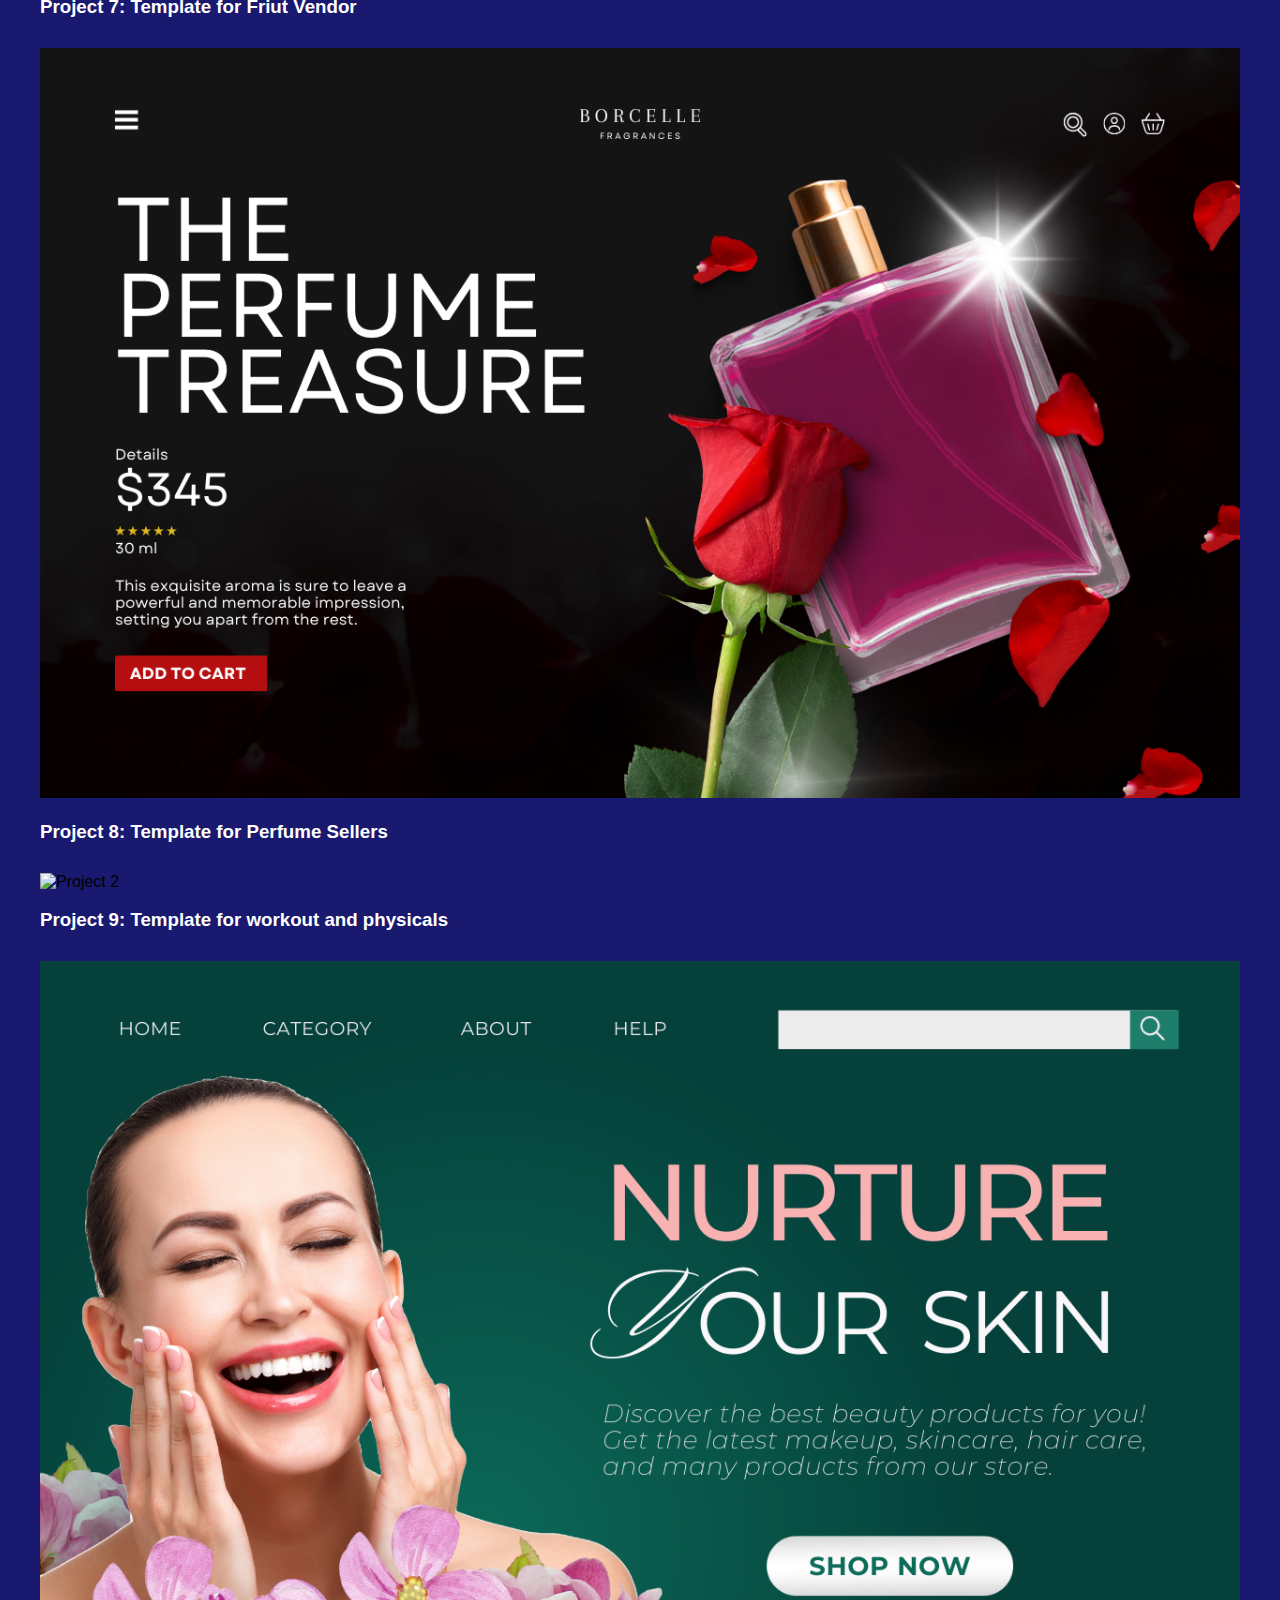
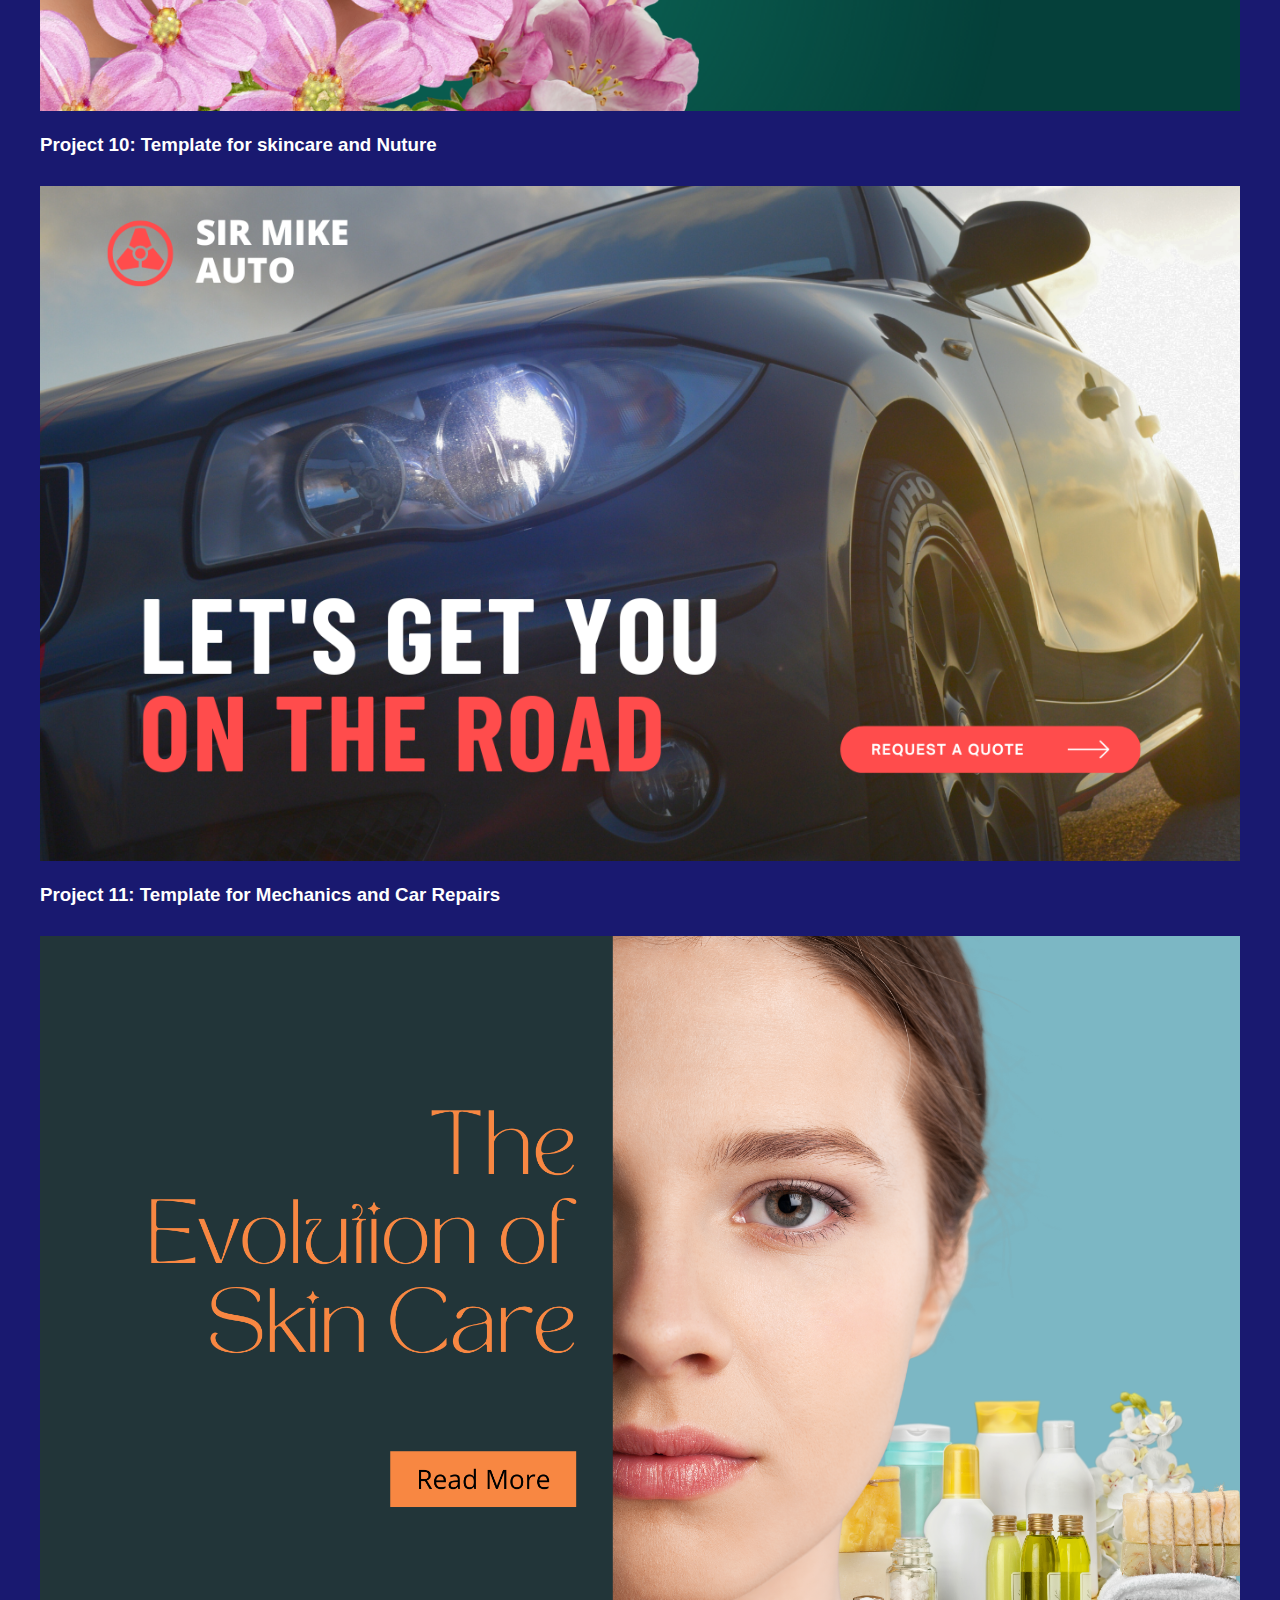
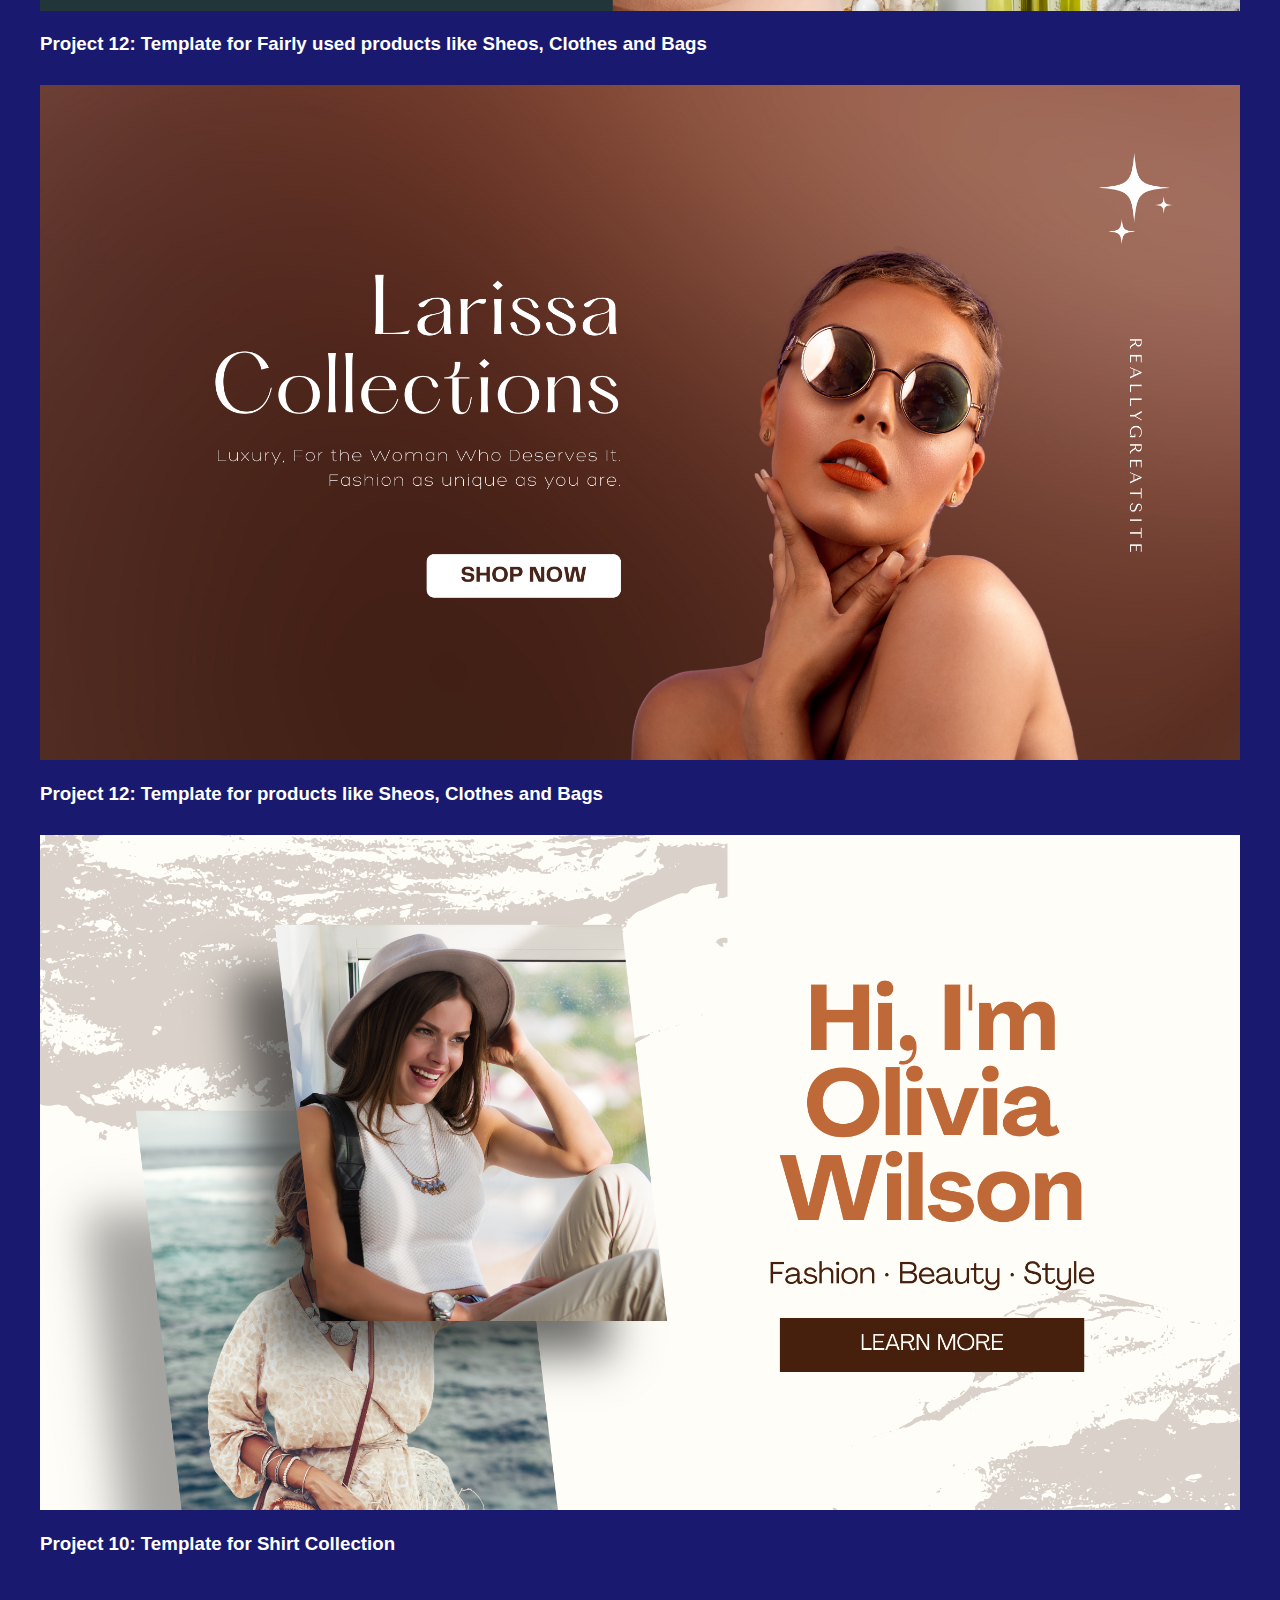
==== commit e0eb1a7e: "Update index.html" ====
--- a/index.html
+++ b/index.html
@@ -32,7 +32,7 @@
 </div>
             <section id="about">
     <div class="container">
-        <img src="image/38.jpg" alt="Your Profile Picture" class="profile-picture">
+        <img src="image/pi1.jpg" alt="Your Profile Picture" class="profile-picture">
         <h6 class="title">
             I'm <span>Engr Ebenezer Umoh<br />a</span> Web Developer| Software Engineer |Data Scientist| M.L $ A.I Expert| Agriculturist| Seafarer(Able seaman) And
             Python Programmer|
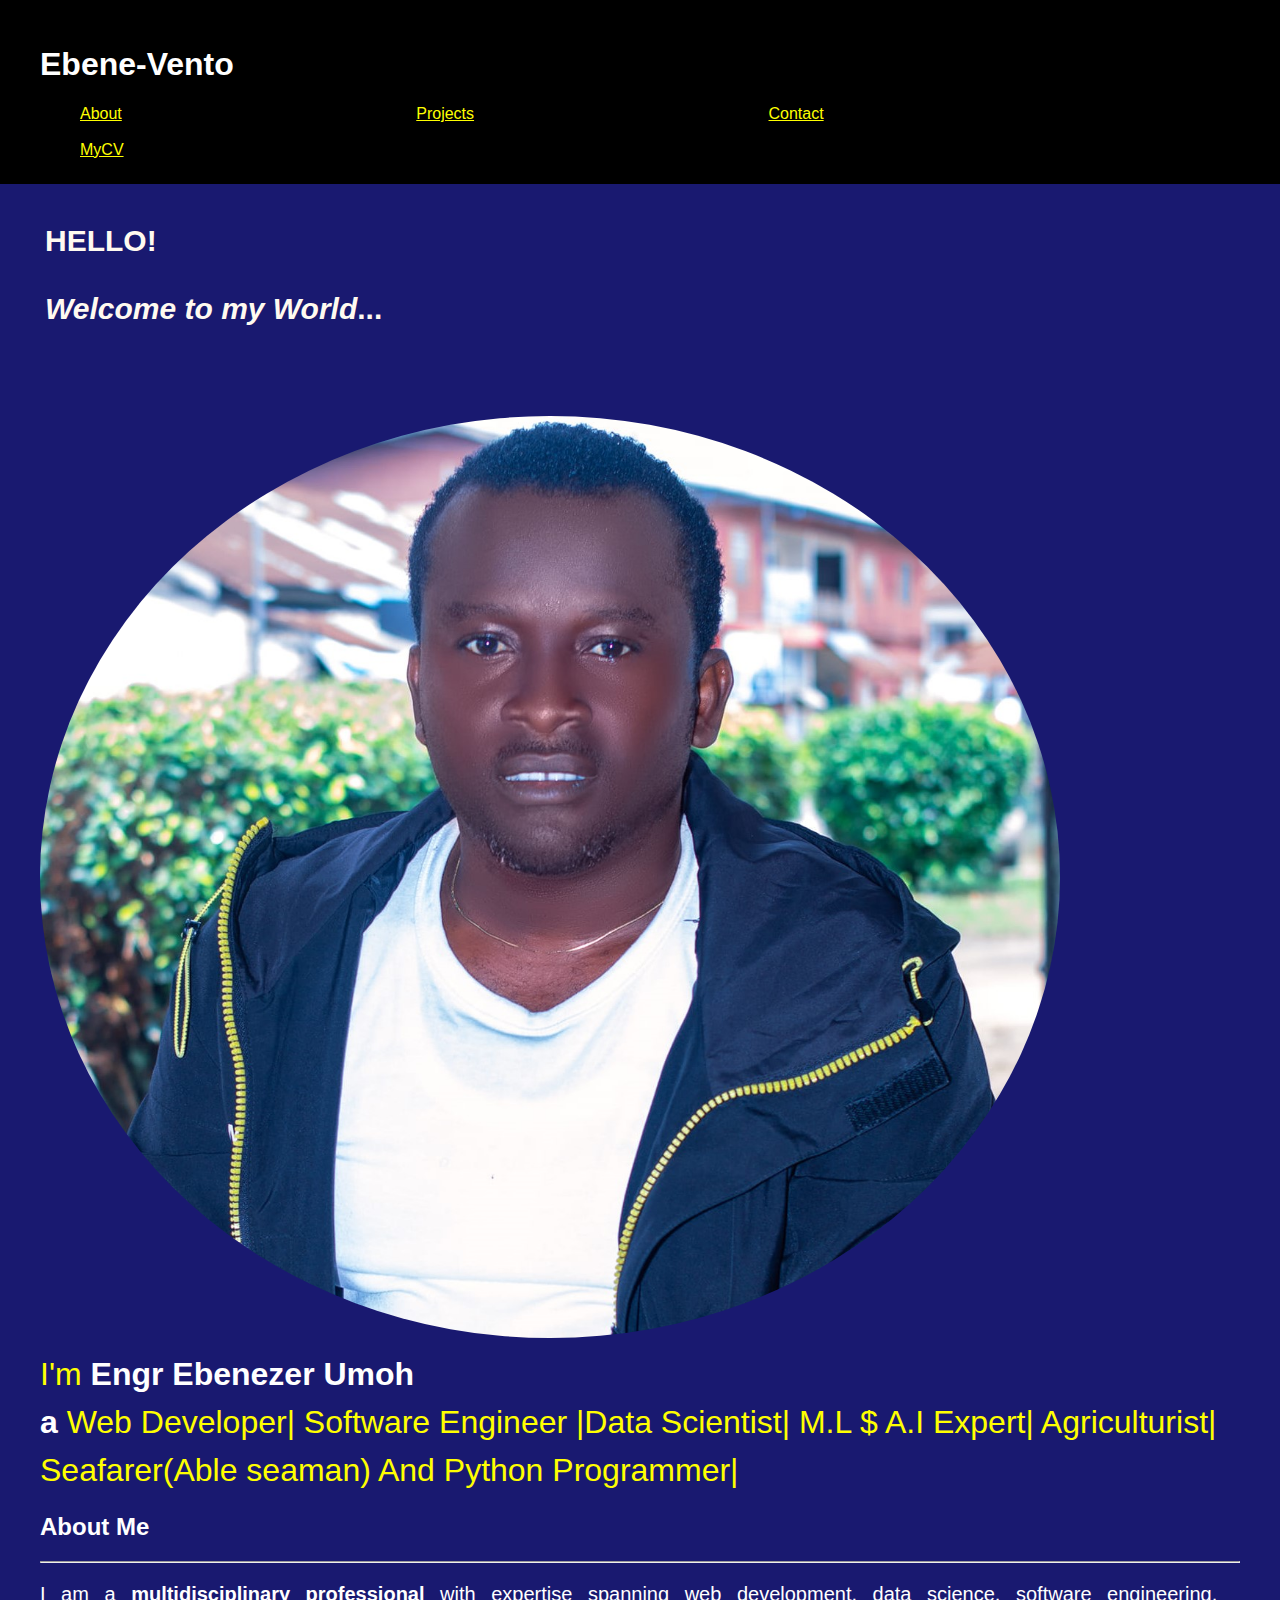
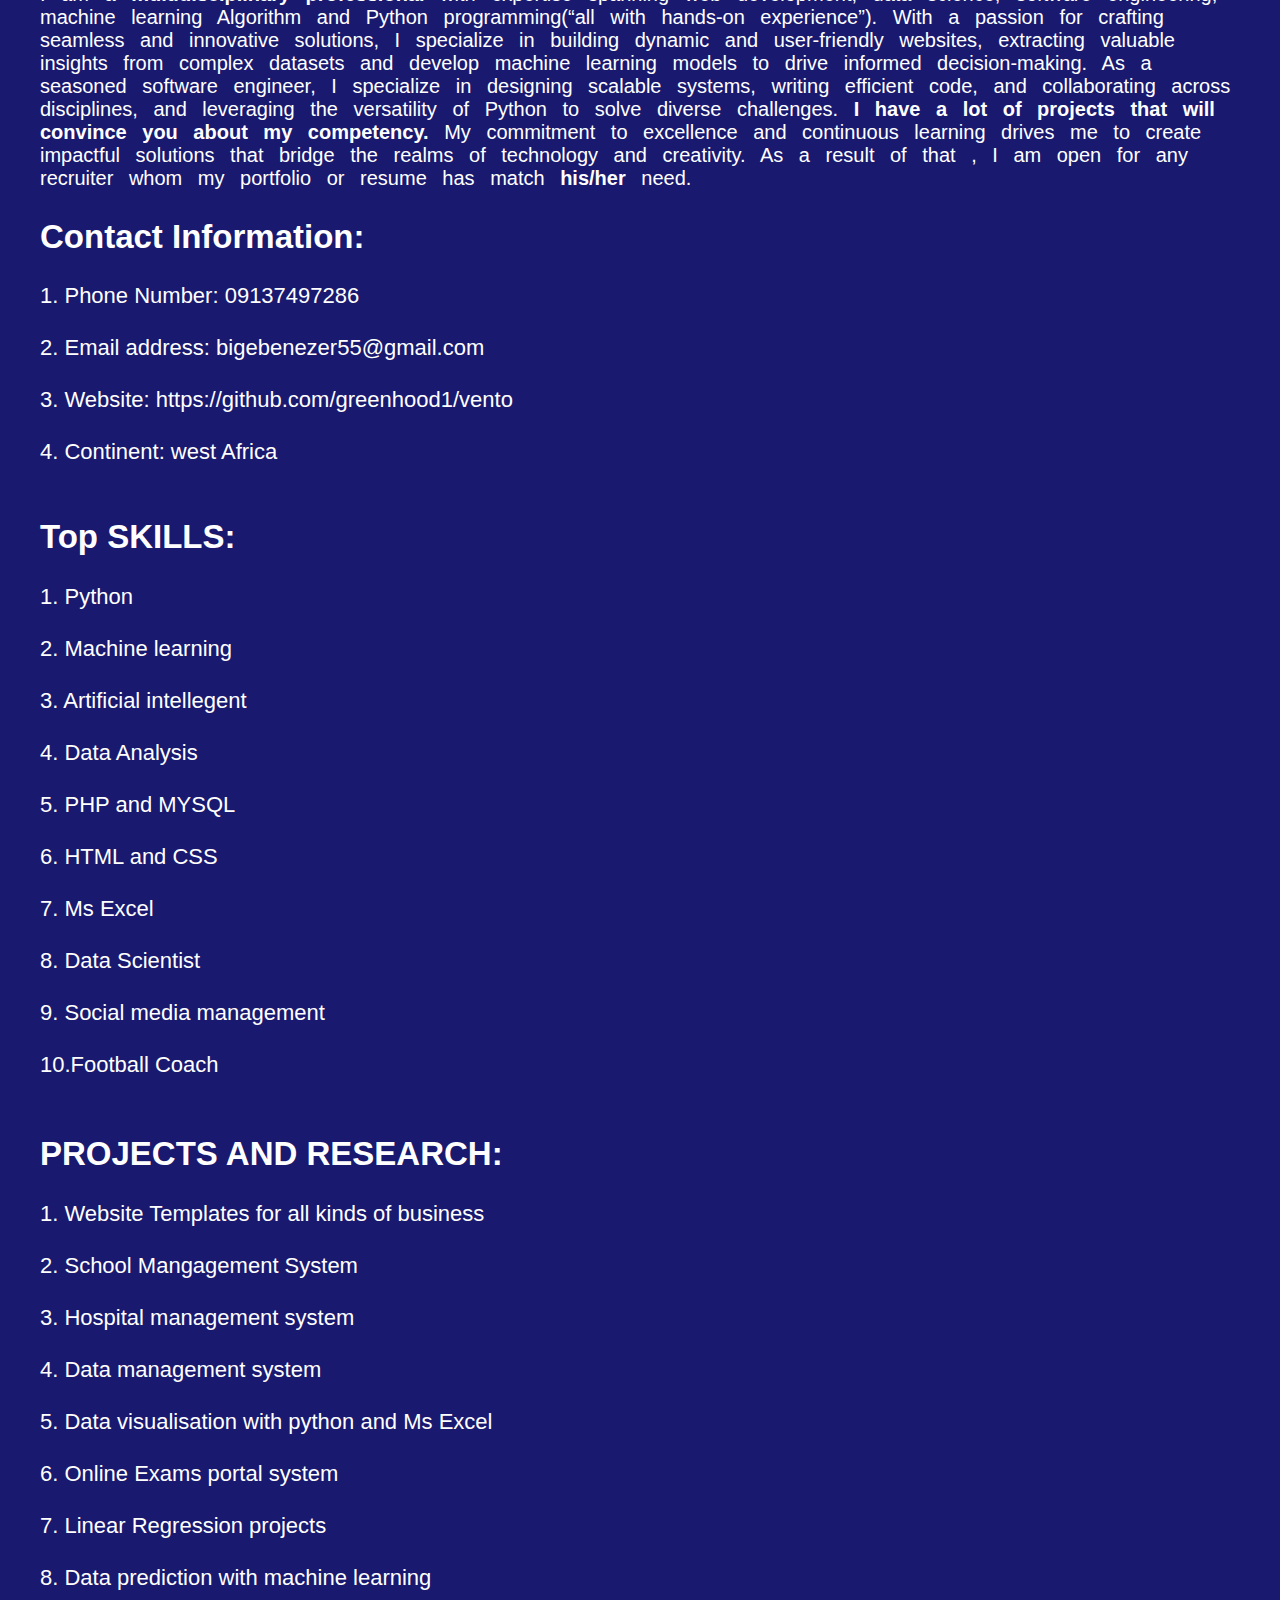
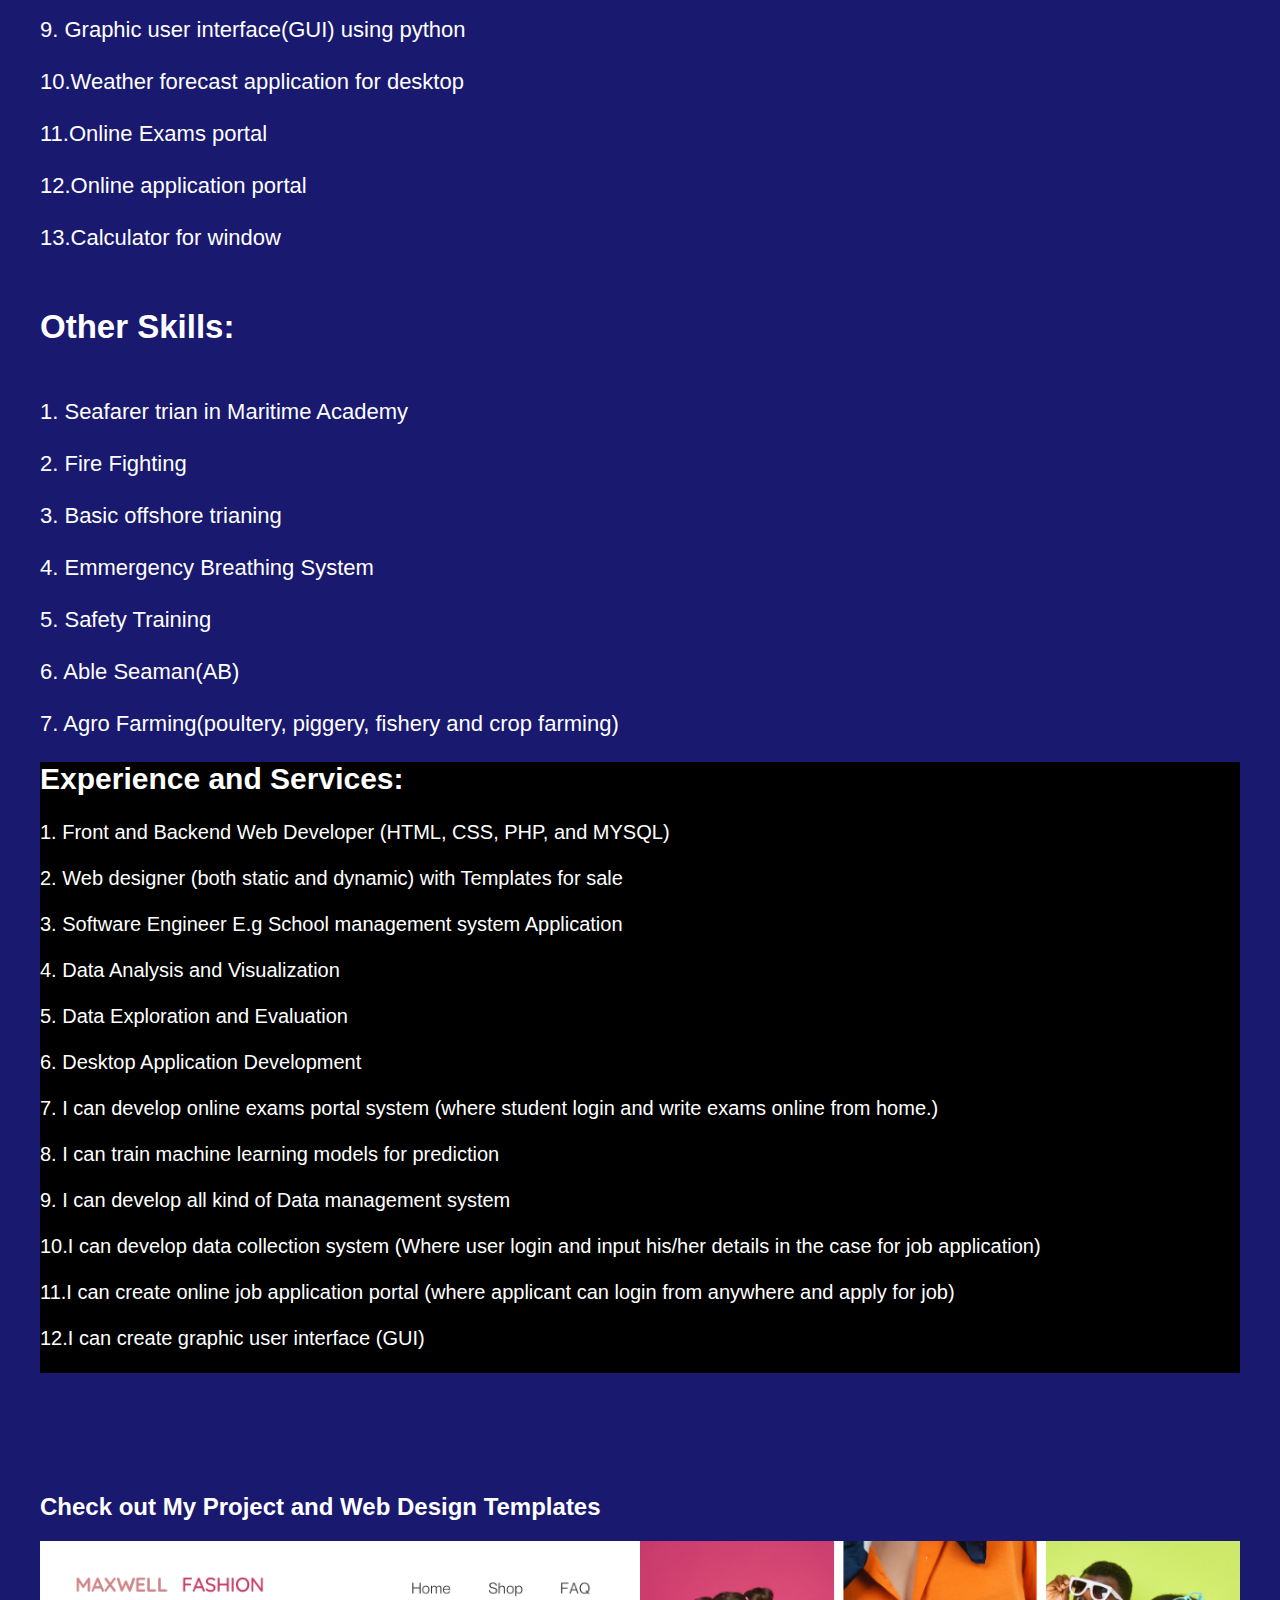
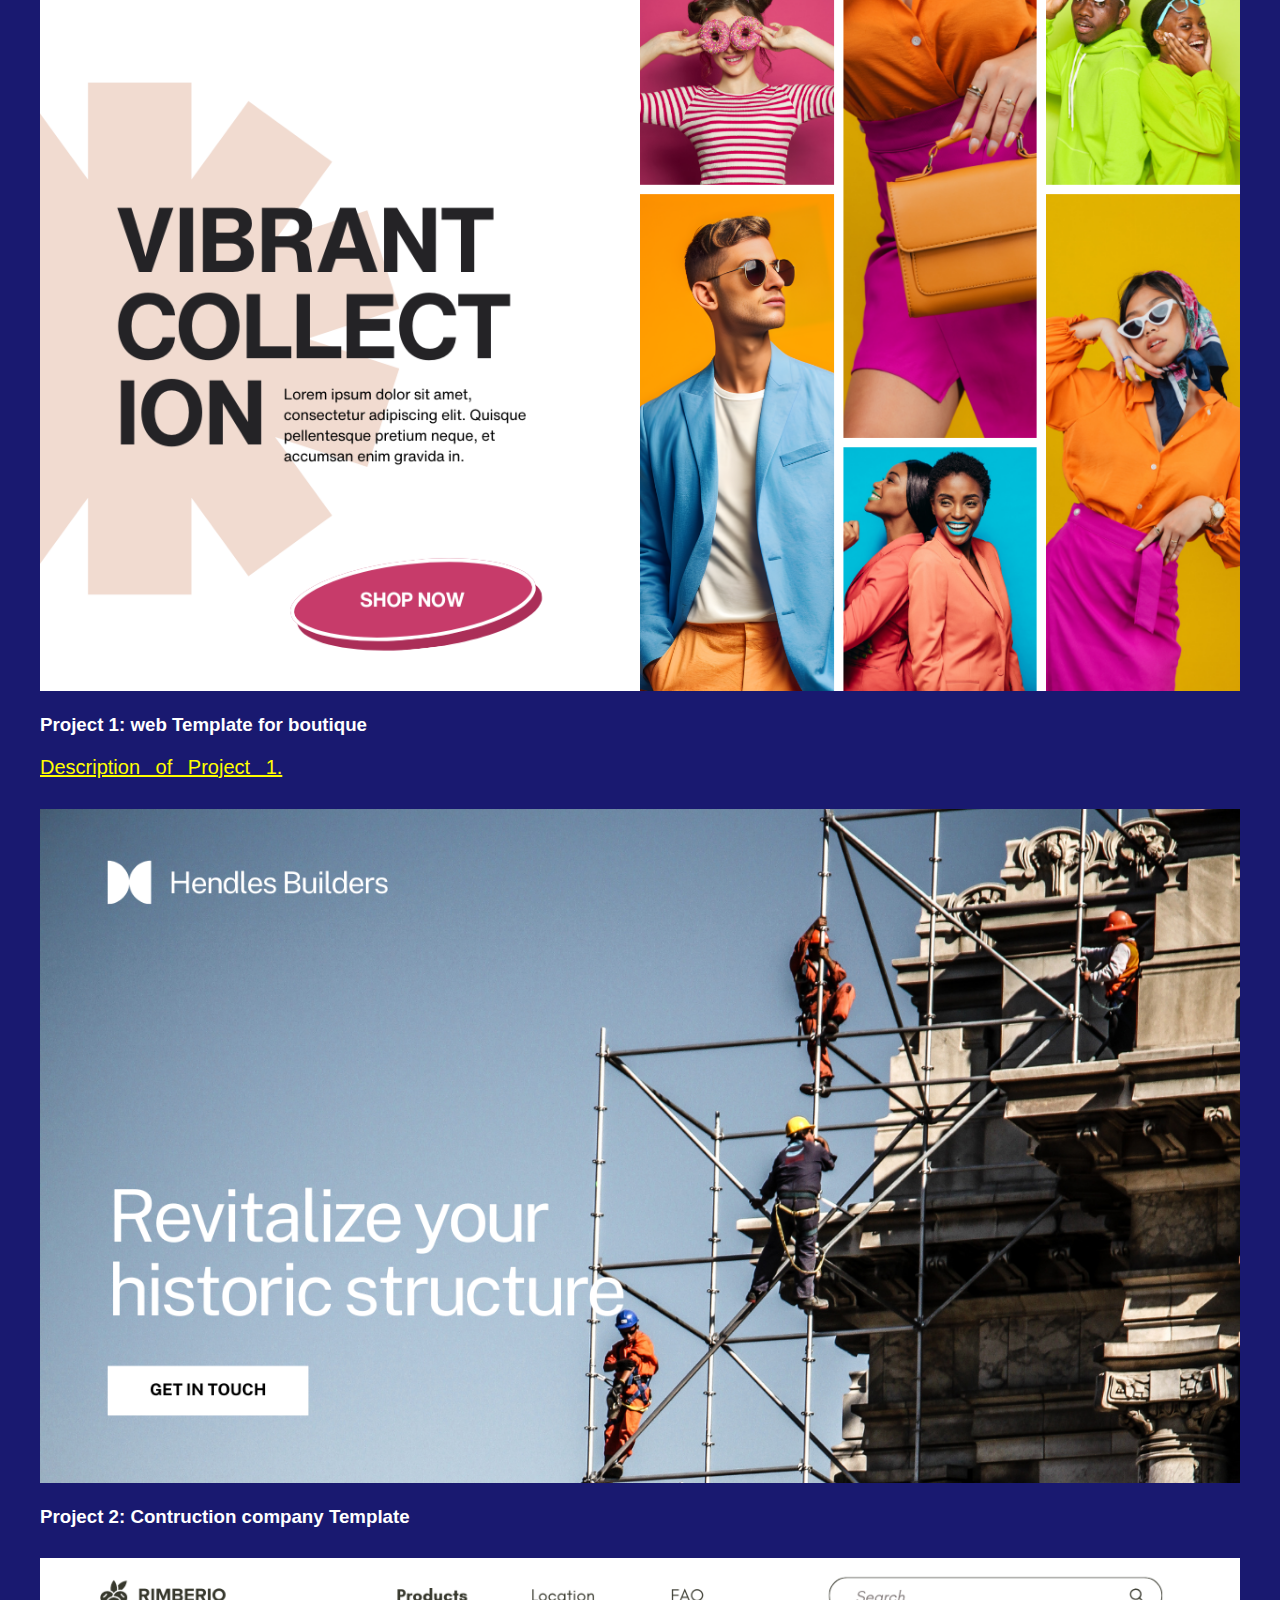
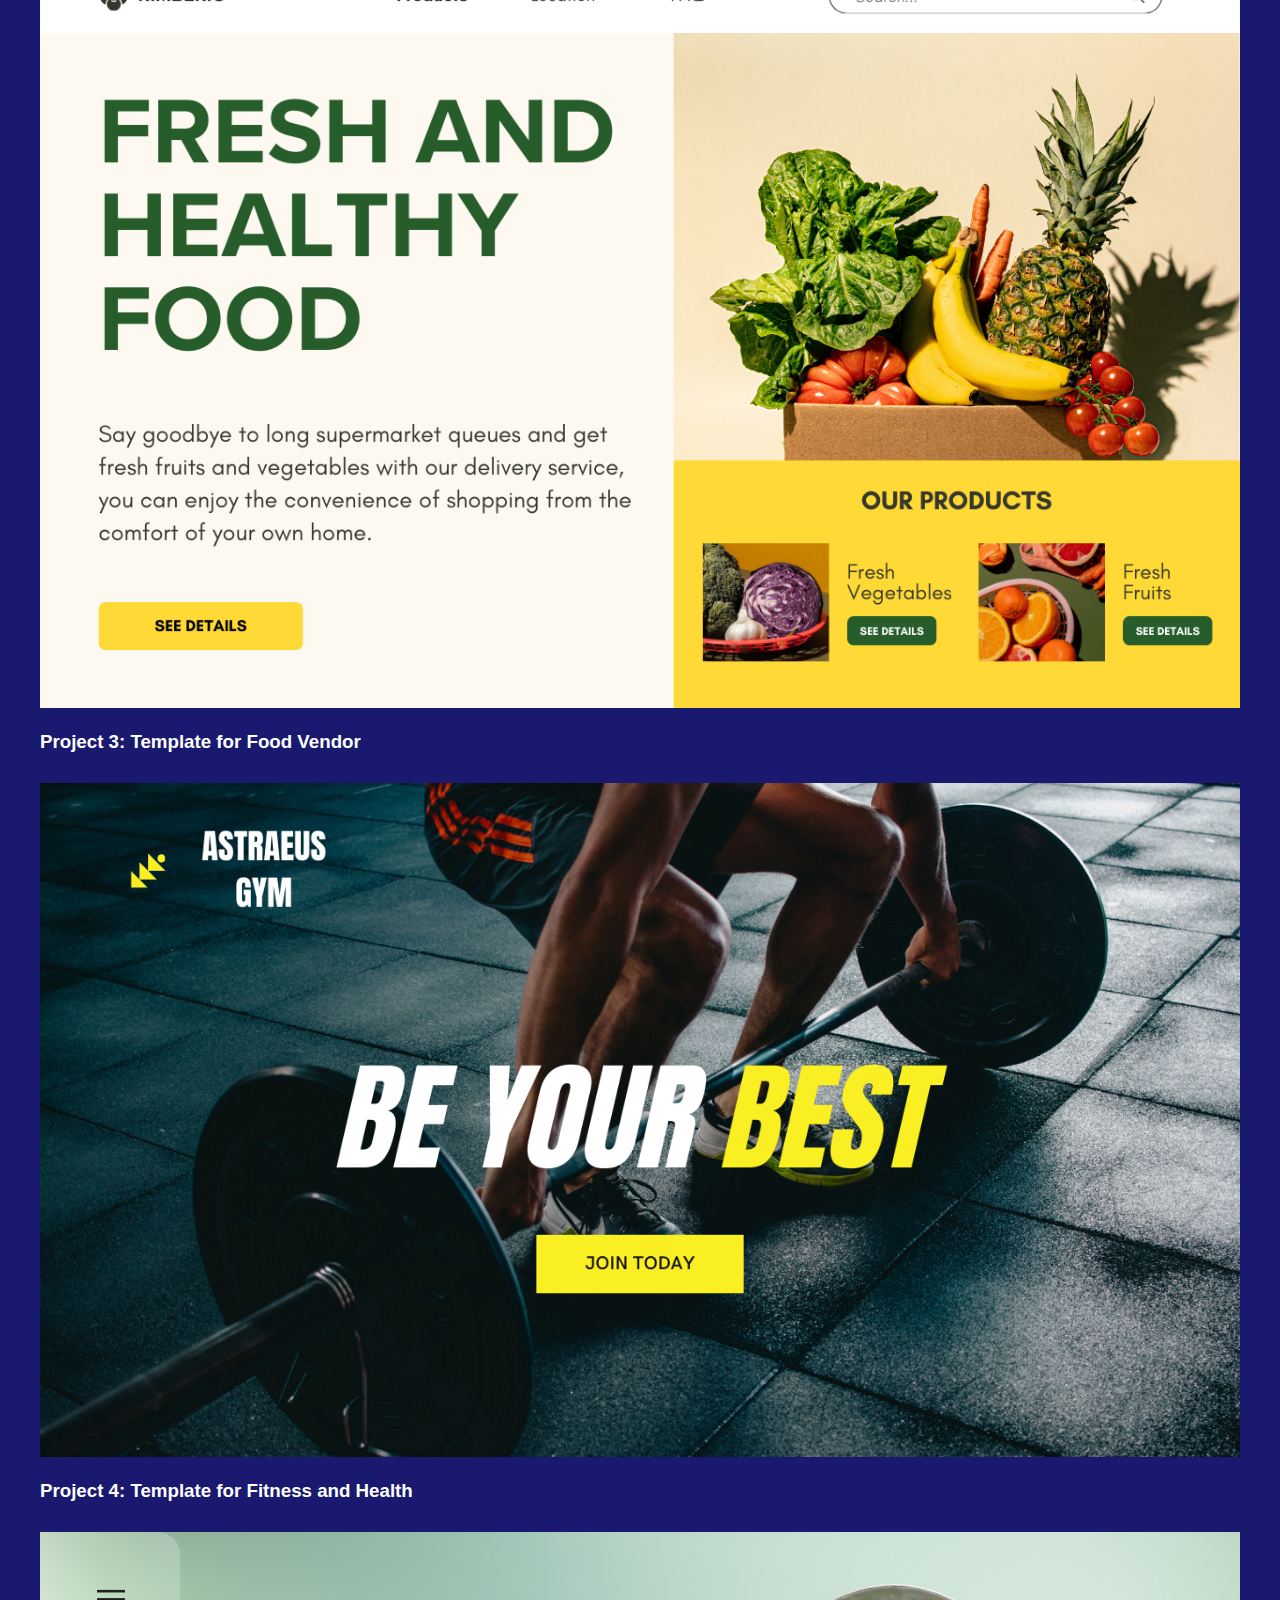
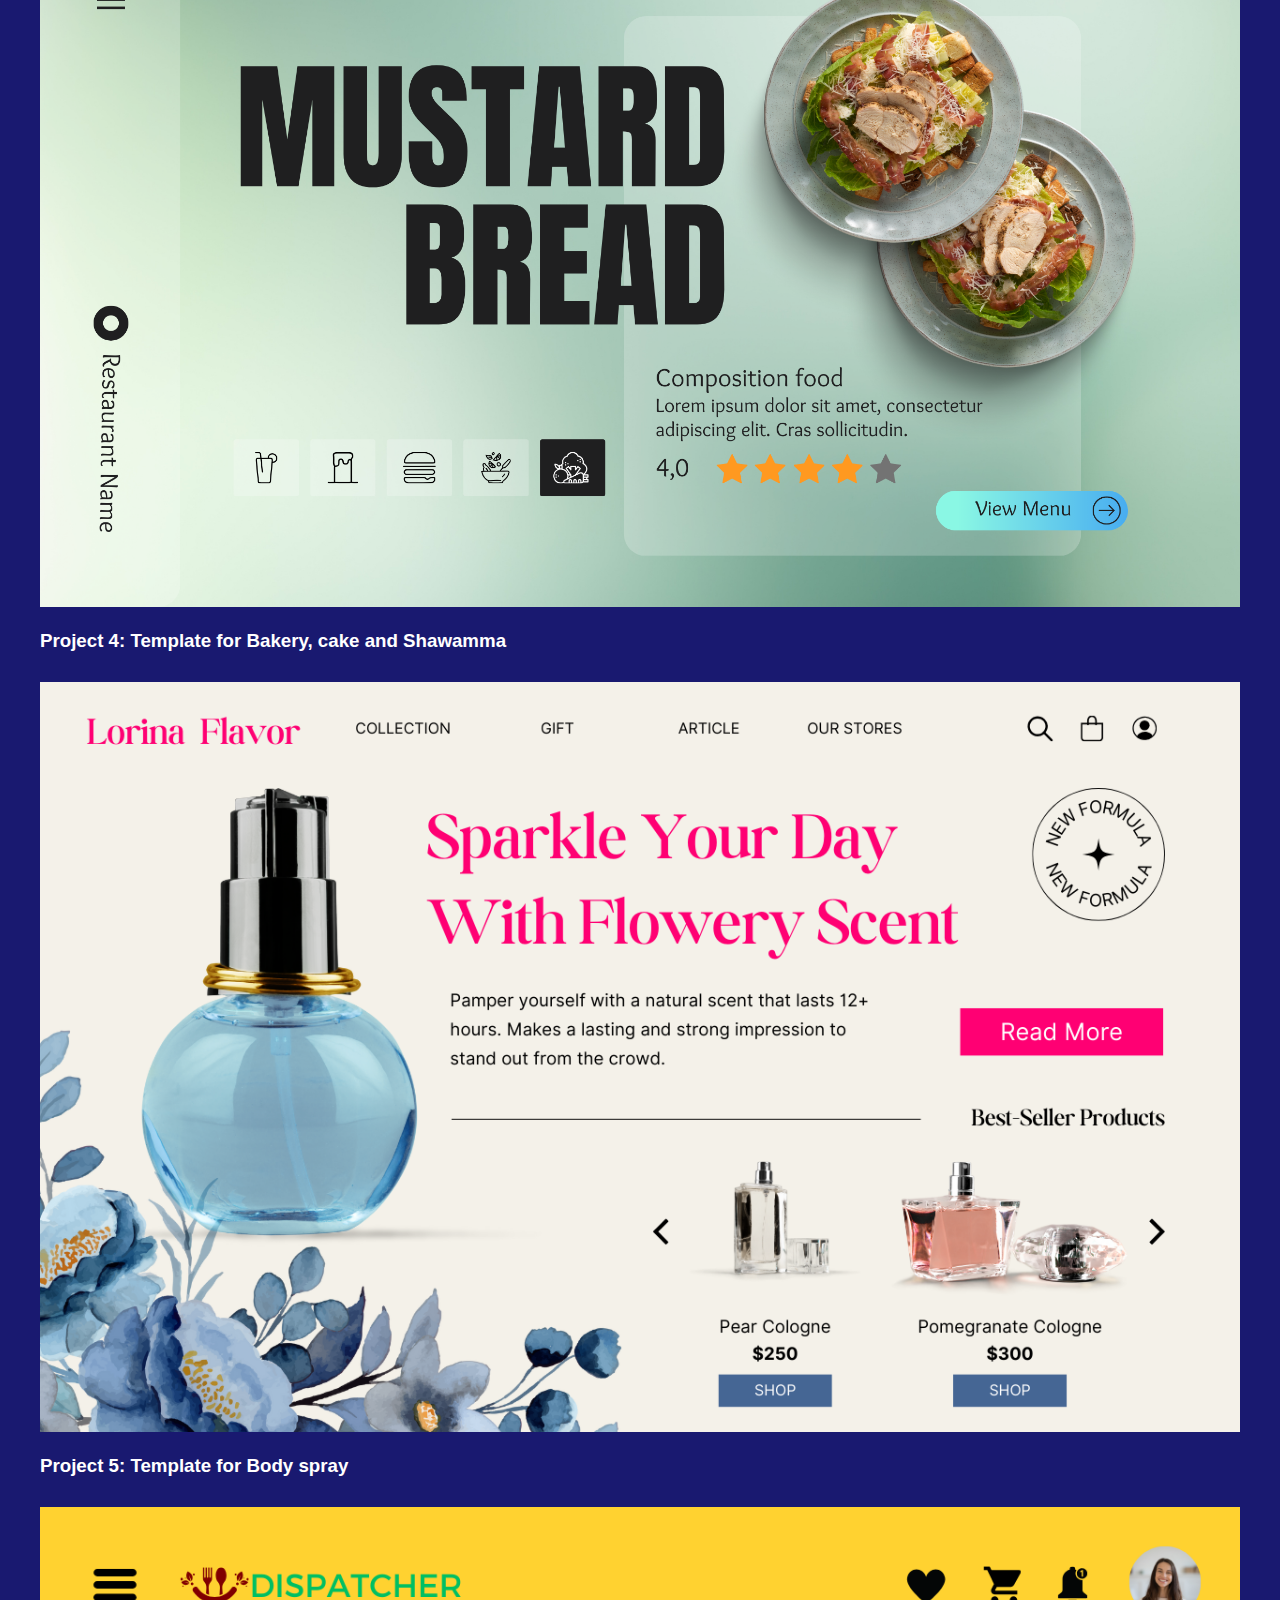
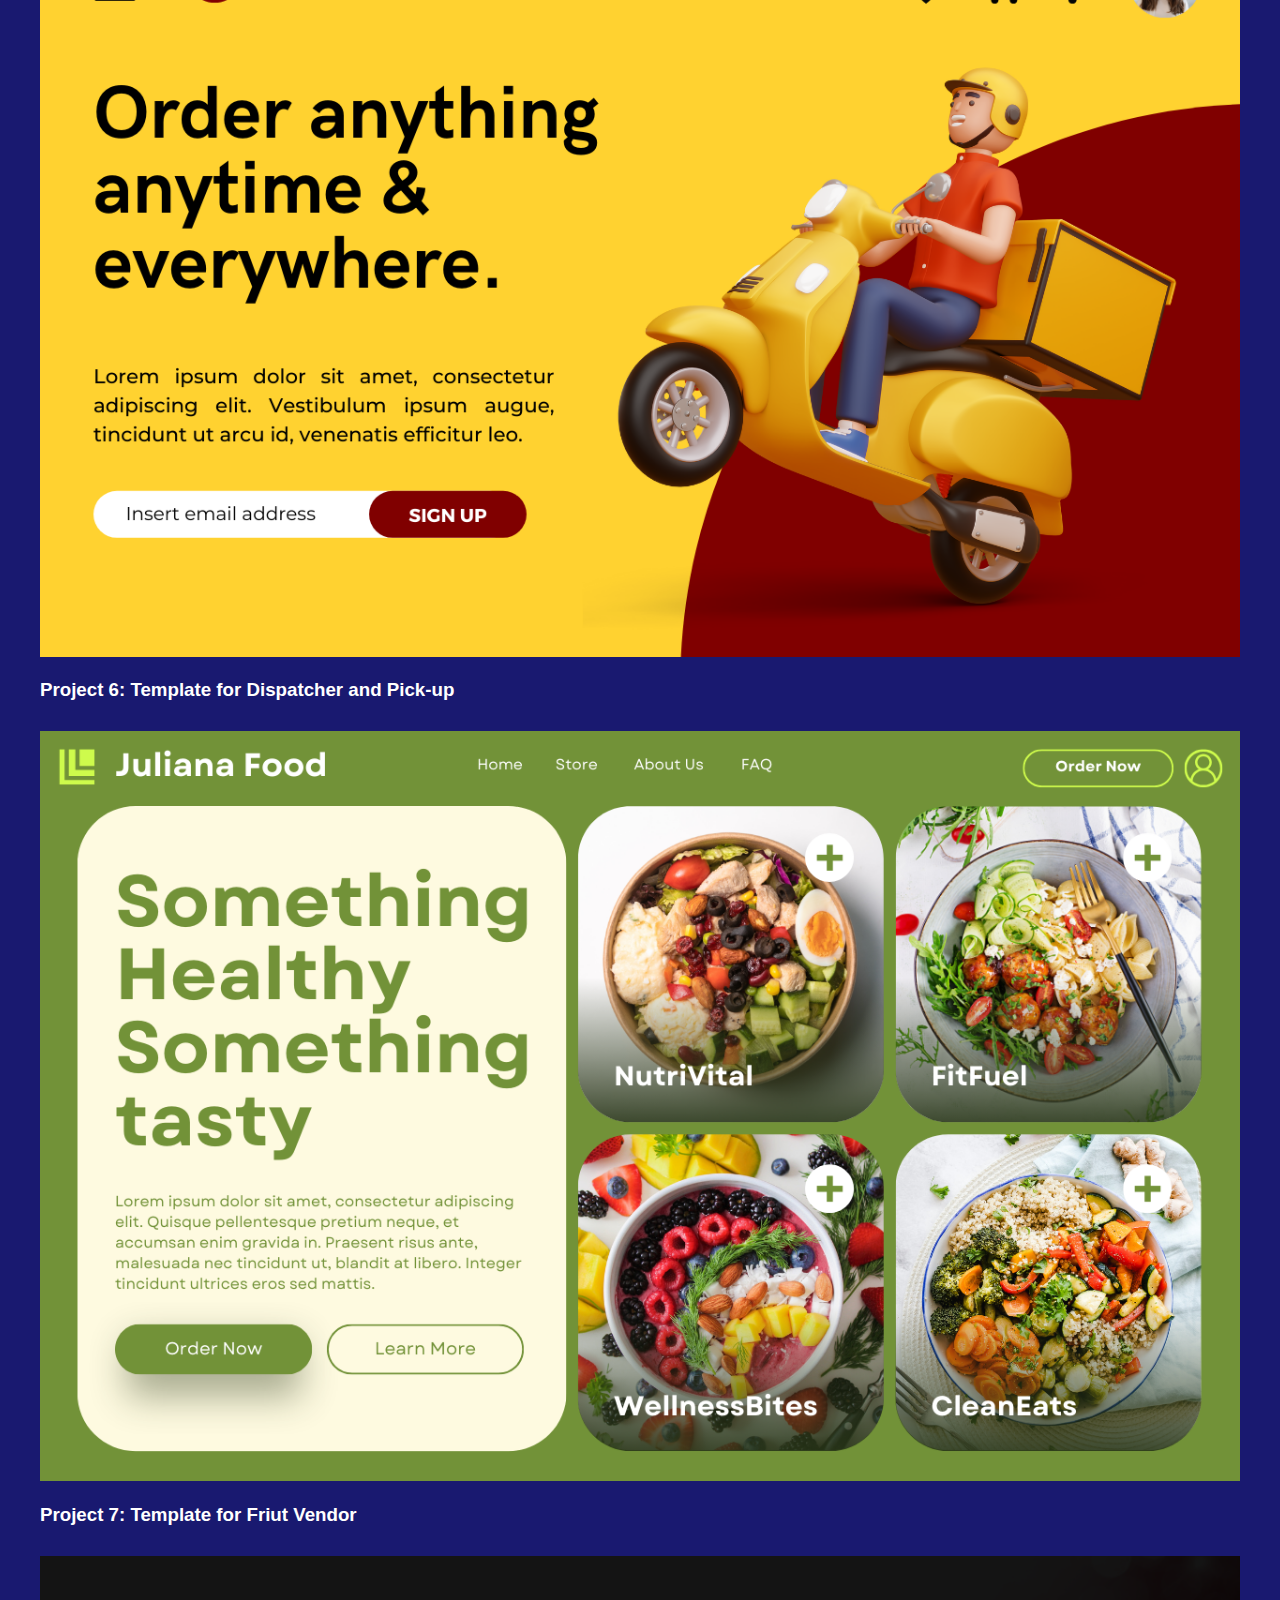
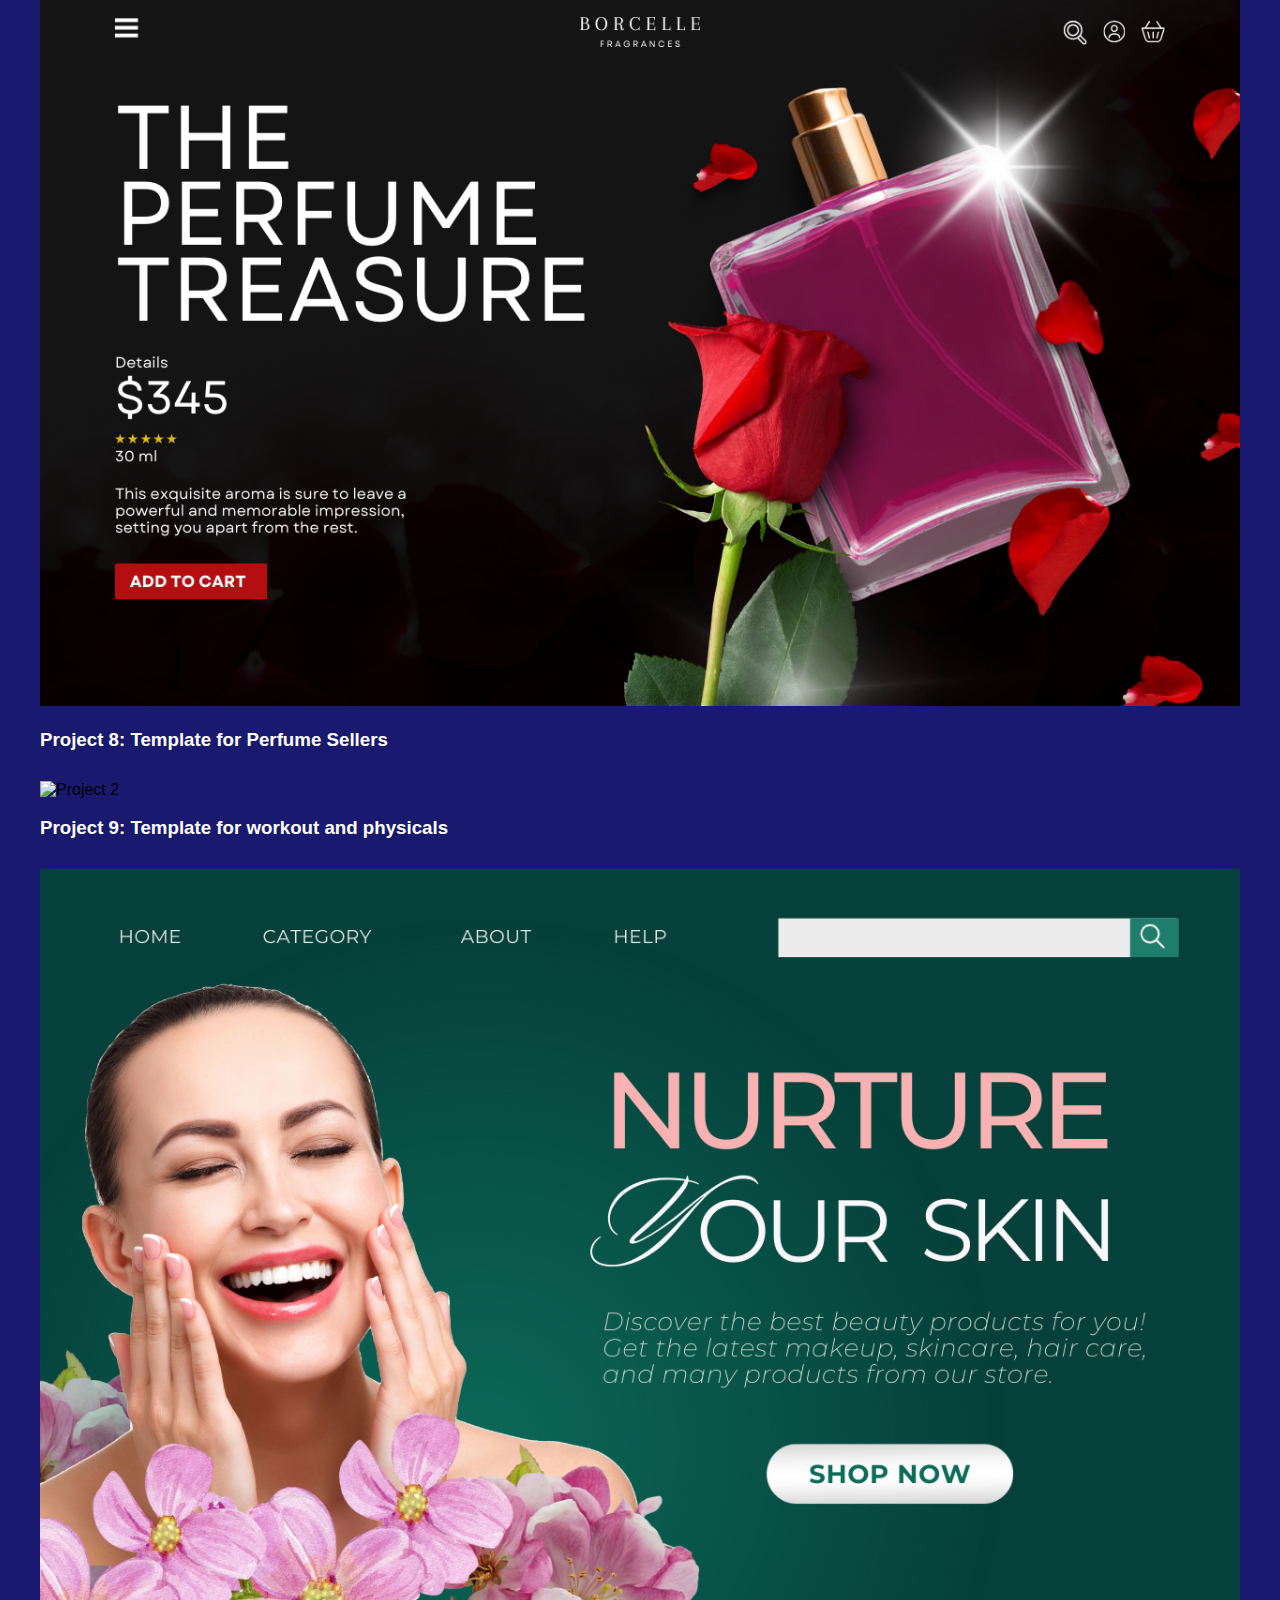
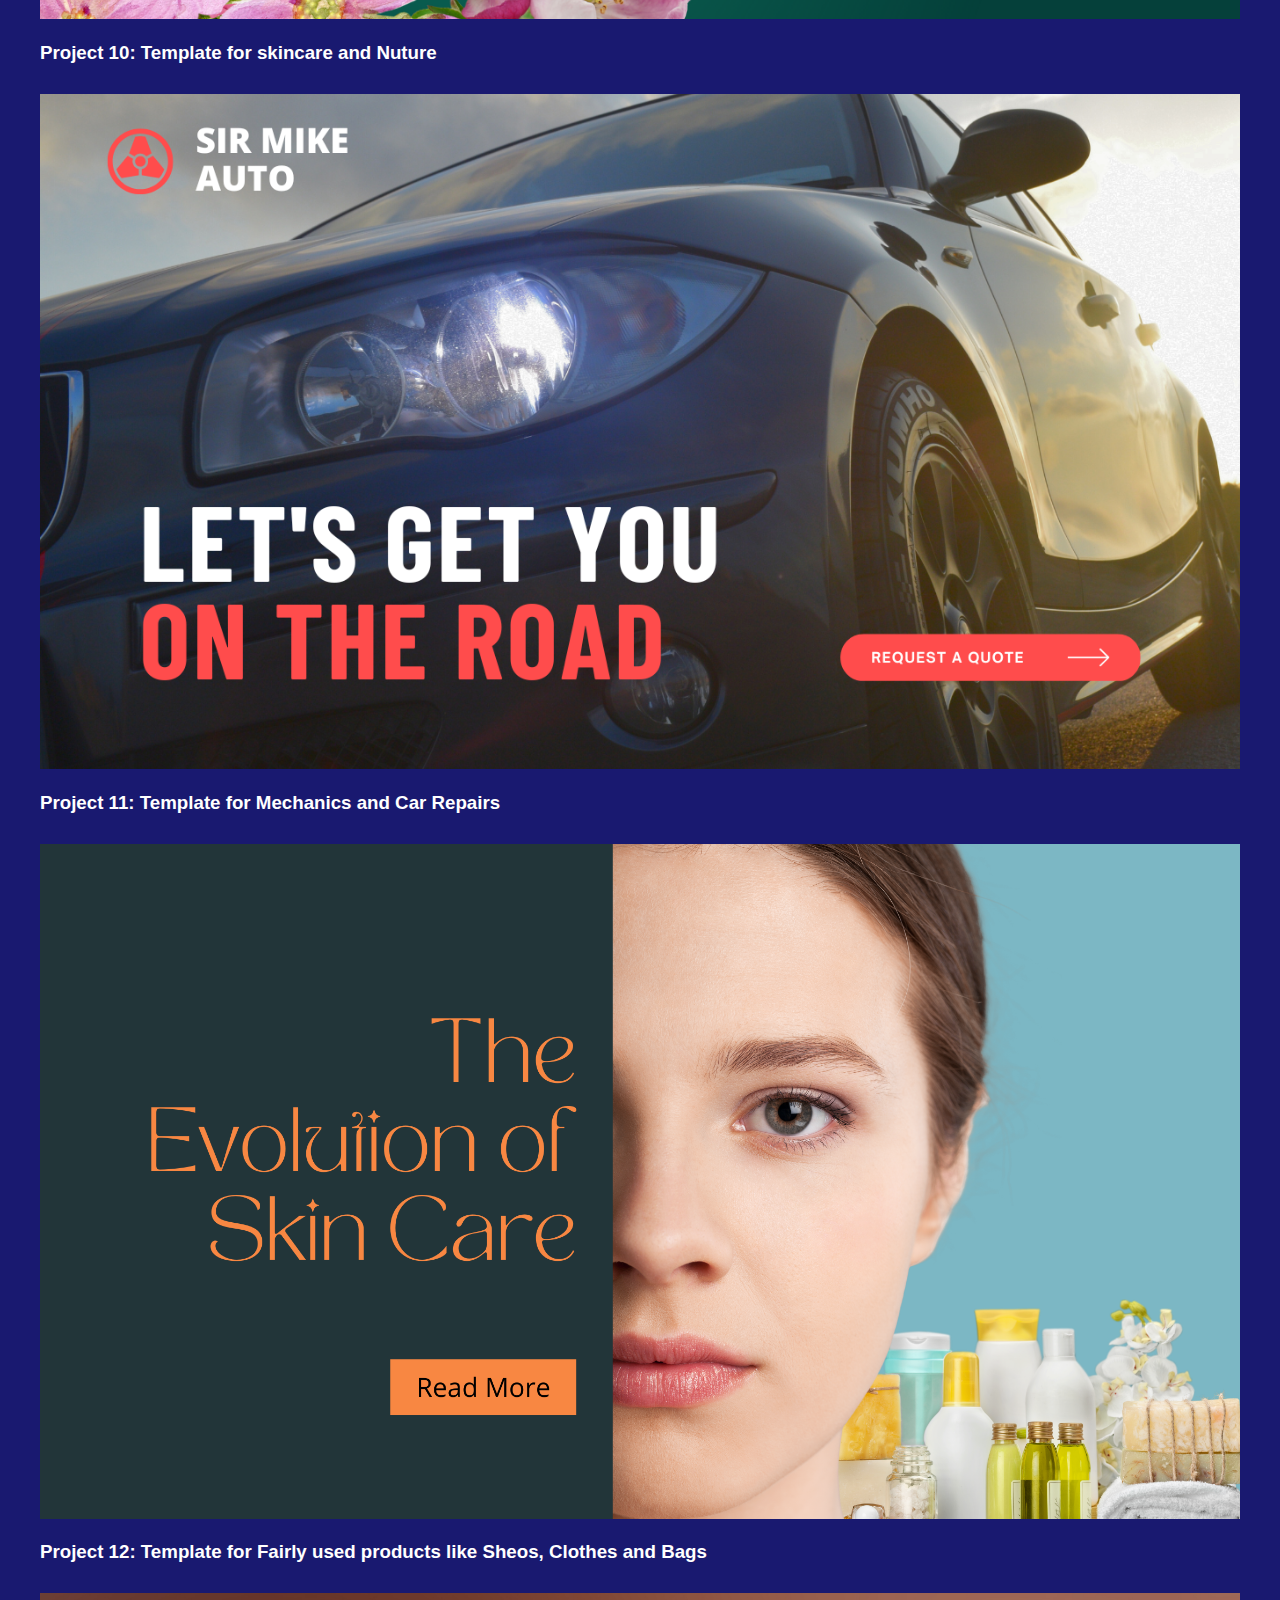
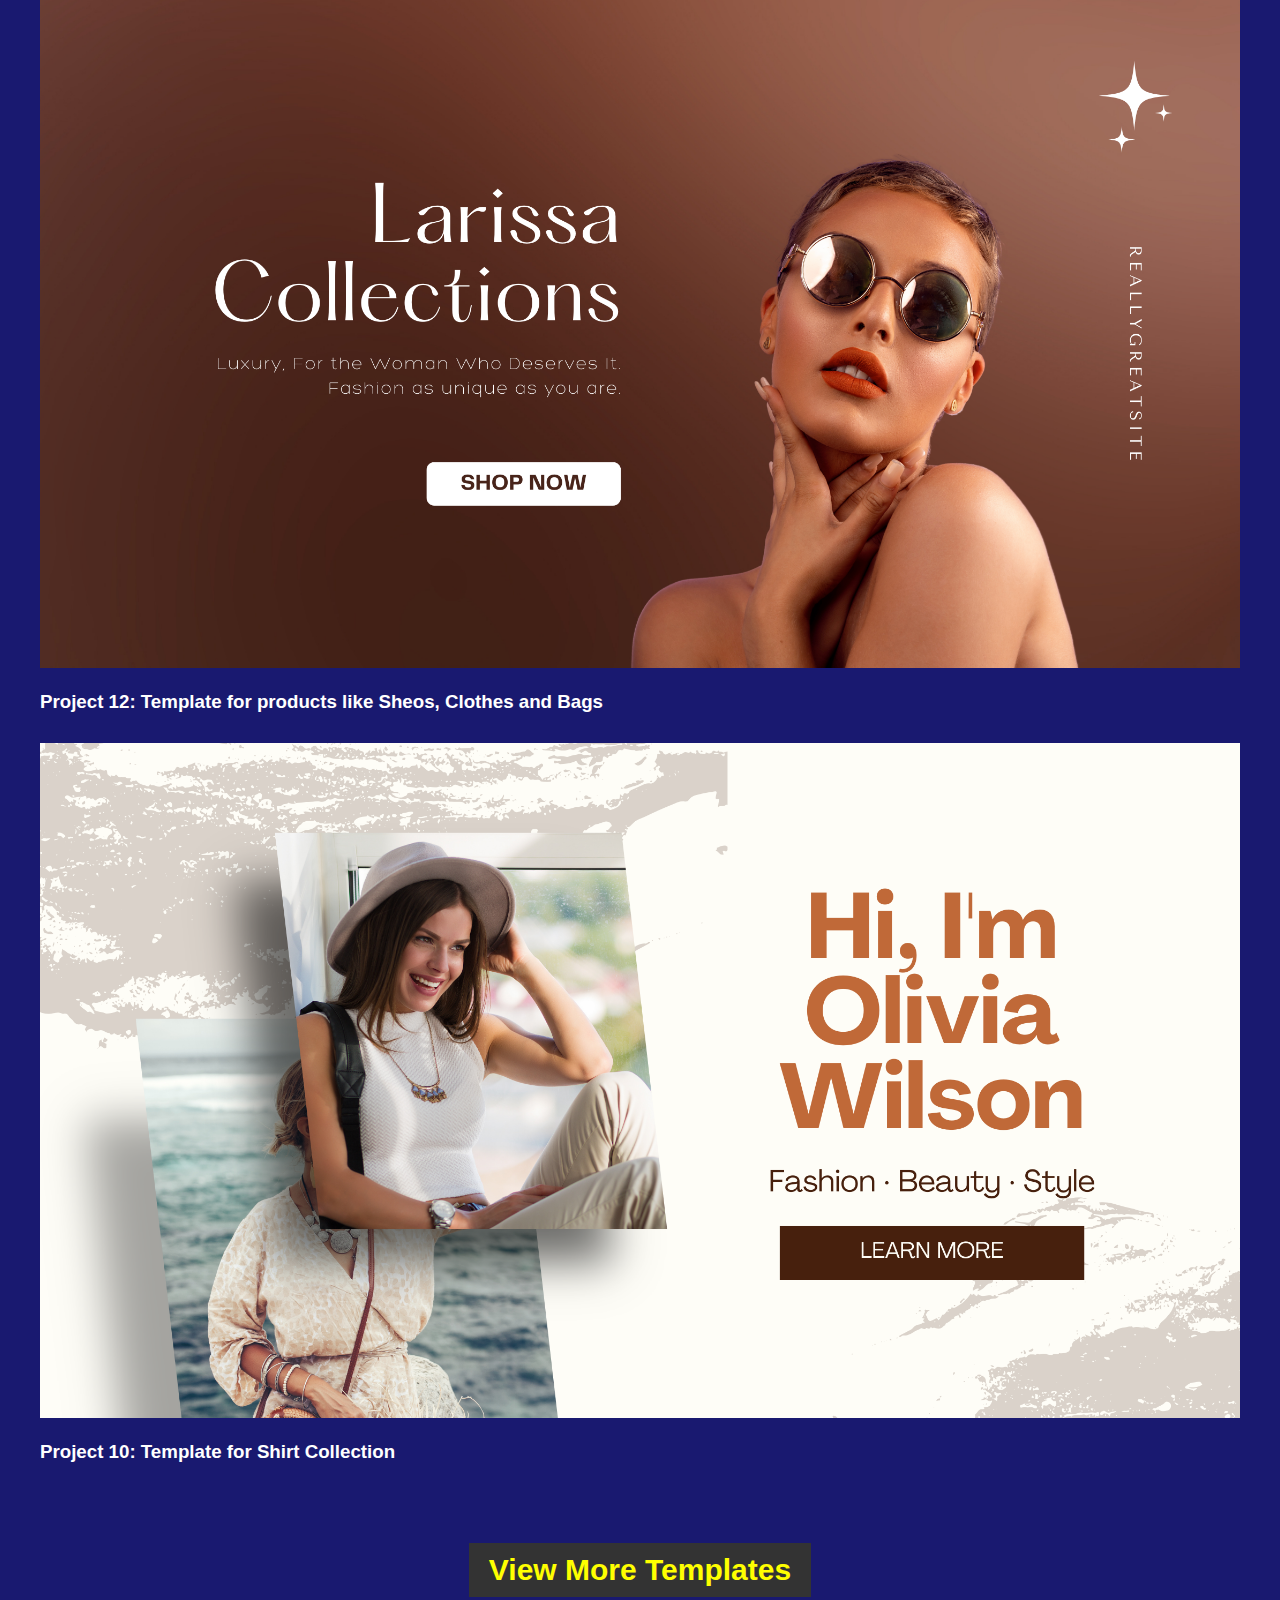
==== commit ceab1685: "Update index.html" ====
--- a/index.html
+++ b/index.html
@@ -26,10 +26,6 @@
  
            <h4 class="subtitle">HELLO!<br><br><i>Welcome to my World</i>...</h4>
 
-<div class="birthday-wish">
-      <h2>It's my day🌸🌼🌺 ...🎉🎉🌸🌼🌺🎉 Happy Birthday to Meeeeeeeeee!🎉🎉🌸🌼🌺🎉🎉 🎂</h2>
-      <p>Wishing myself a fantastic birthday🎉🎉filled with joy,🎉🎉laughter,🎉🎉and unforgettable memories! 🎈🎁🌸🌼🌺</p>
-</div>
             <section id="about">
     <div class="container">
         <img src="image/pi1.jpg" alt="Your Profile Picture" class="profile-picture">
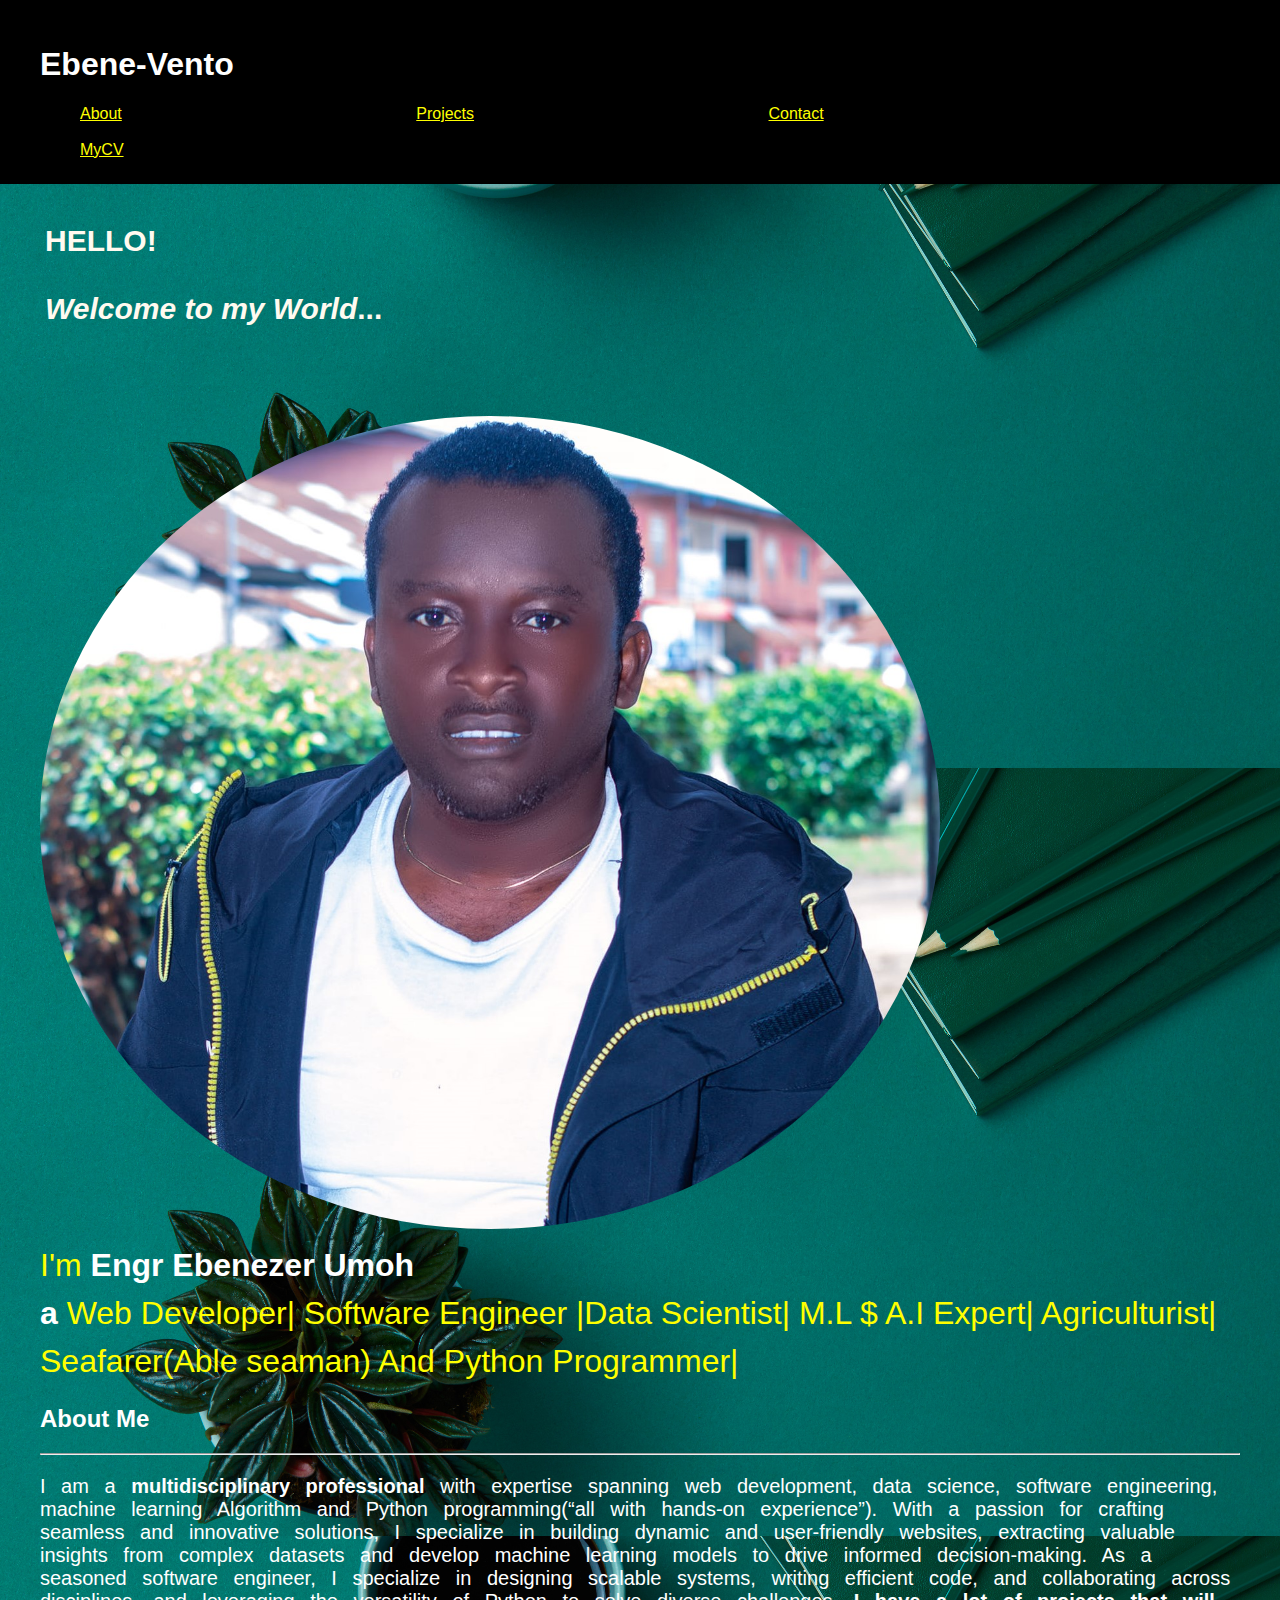
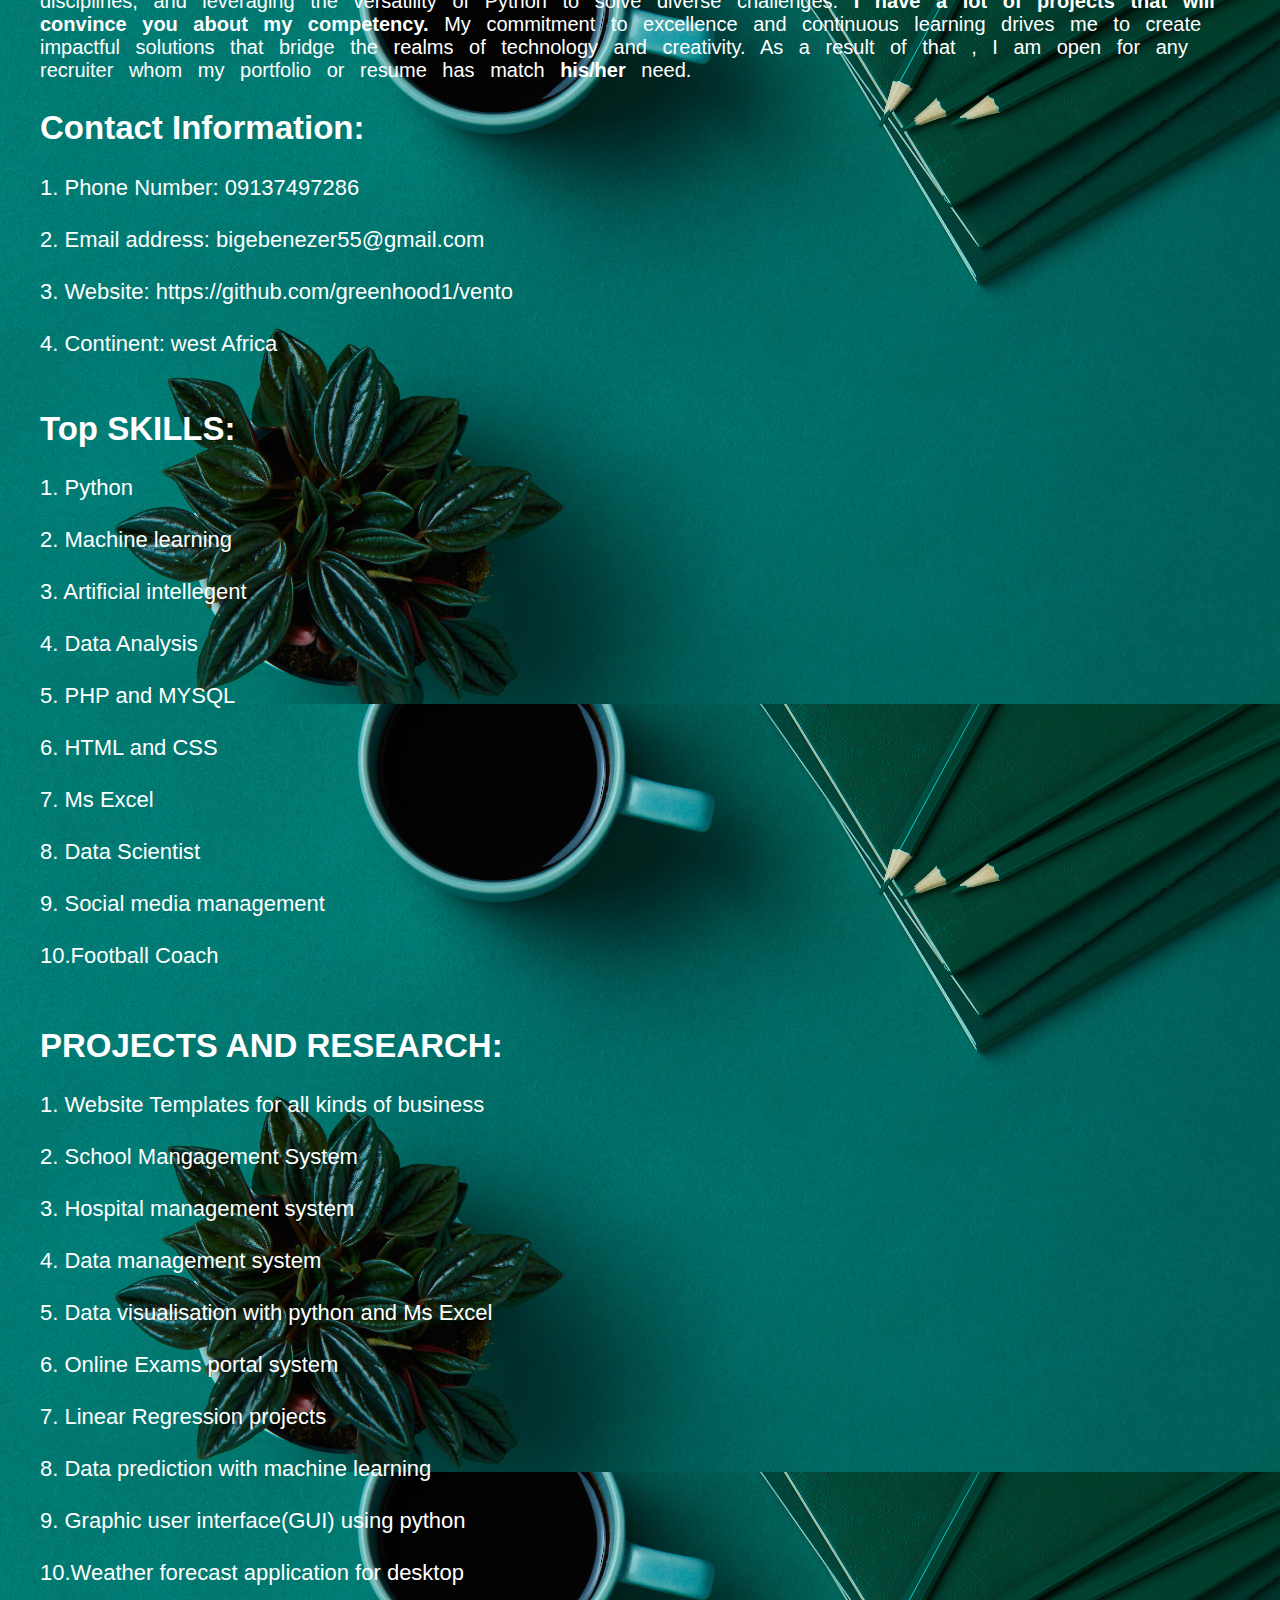
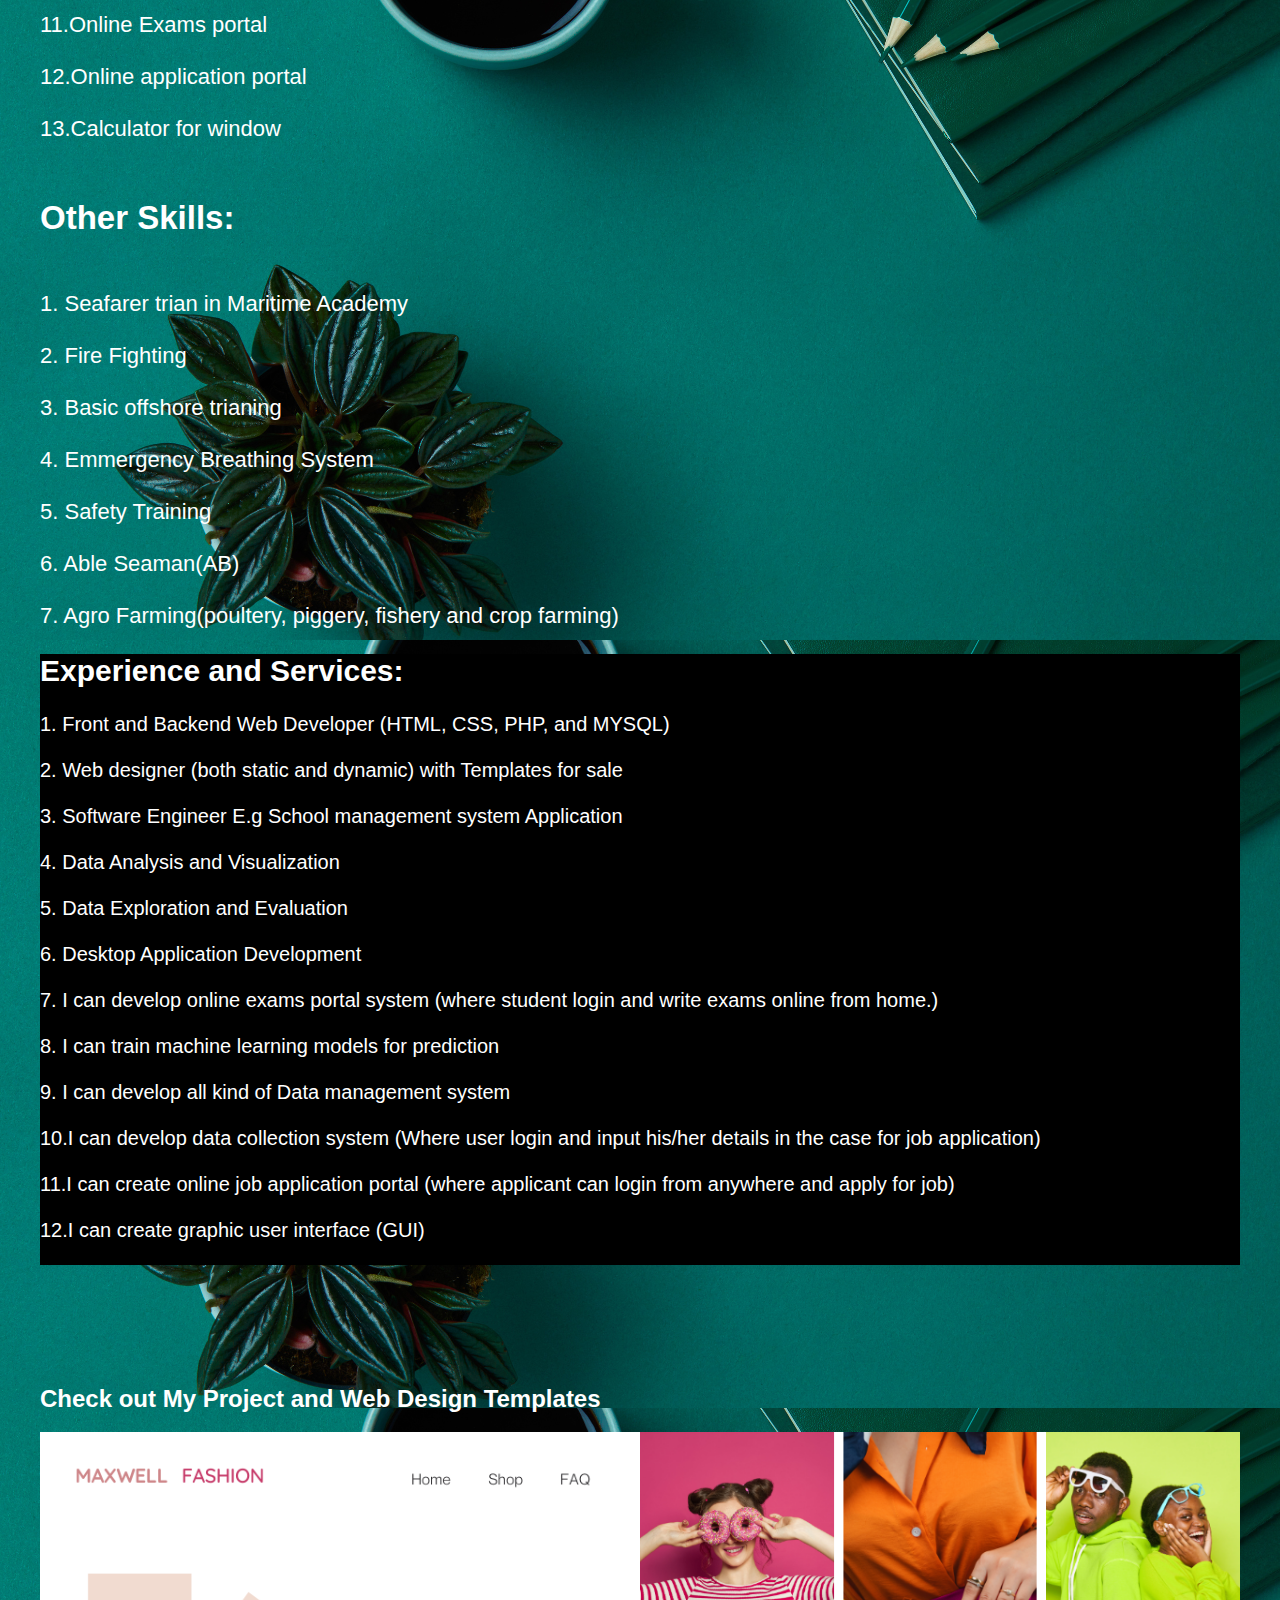
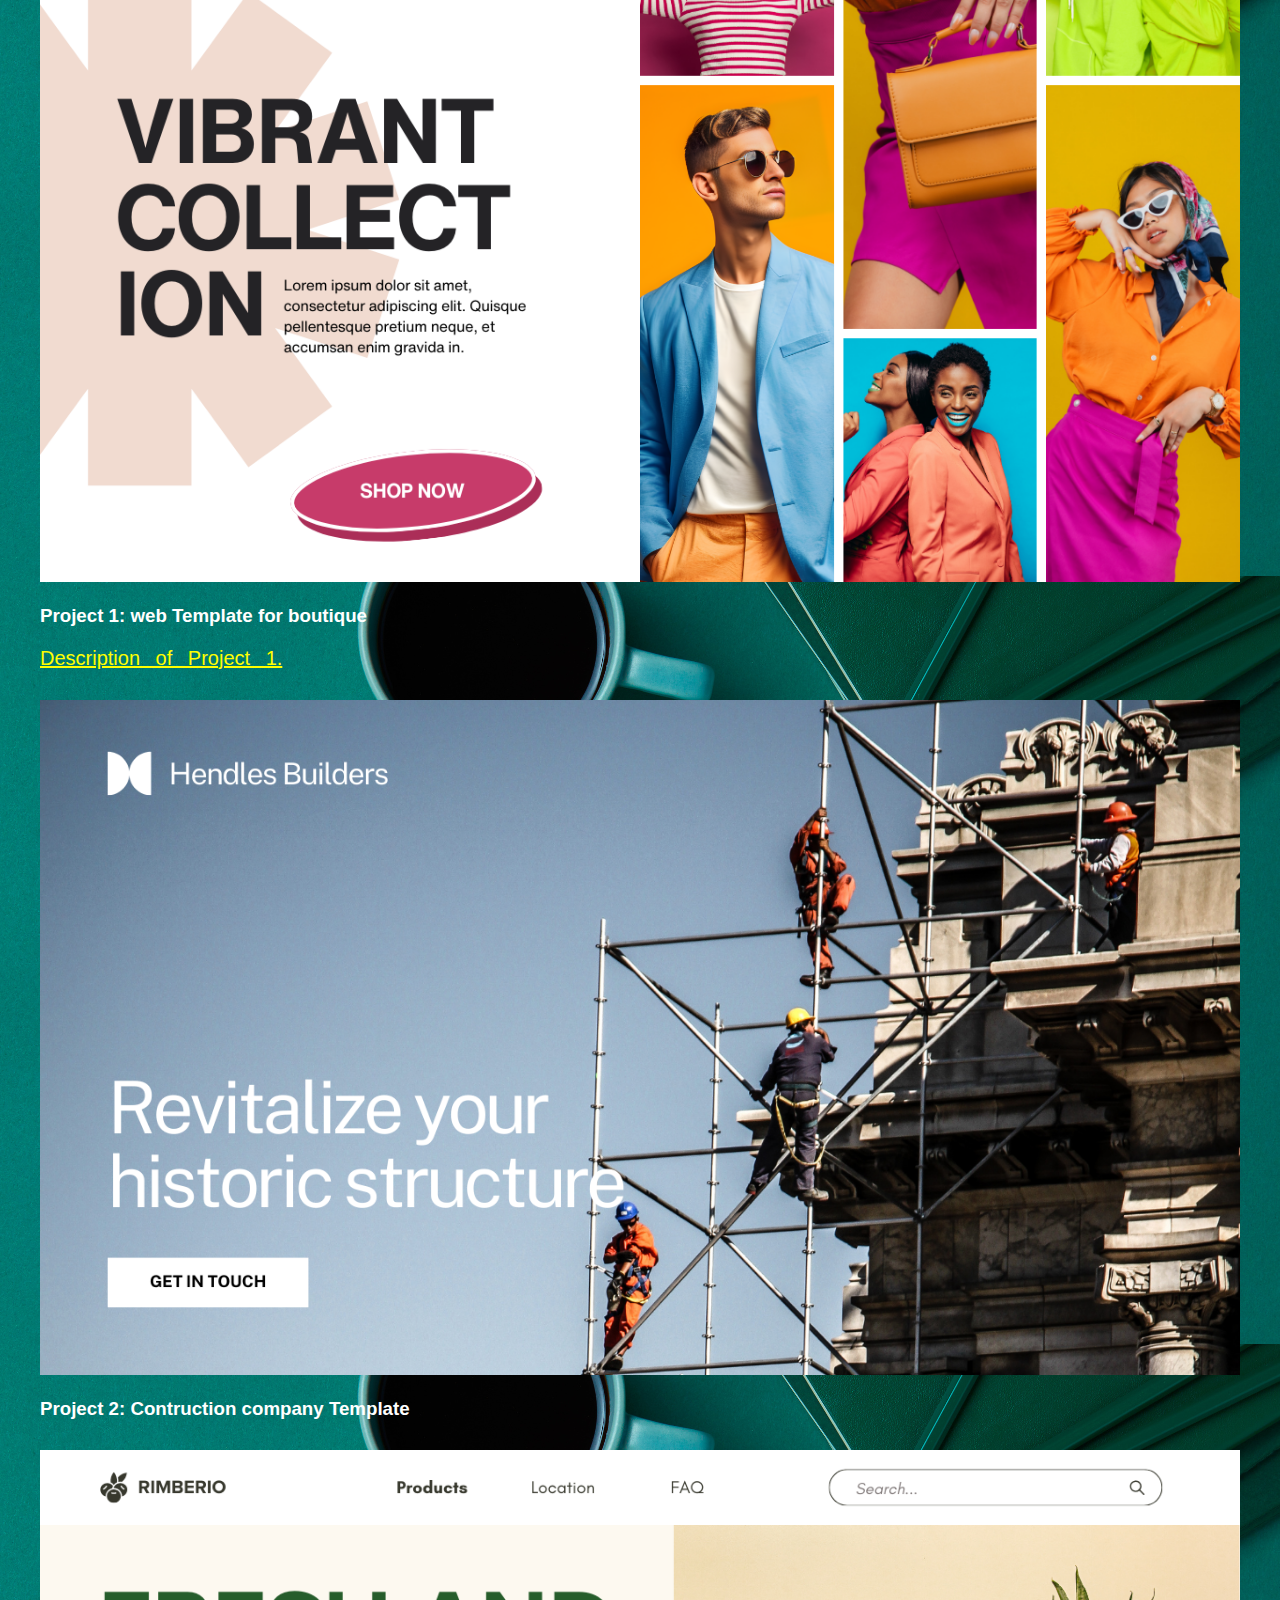
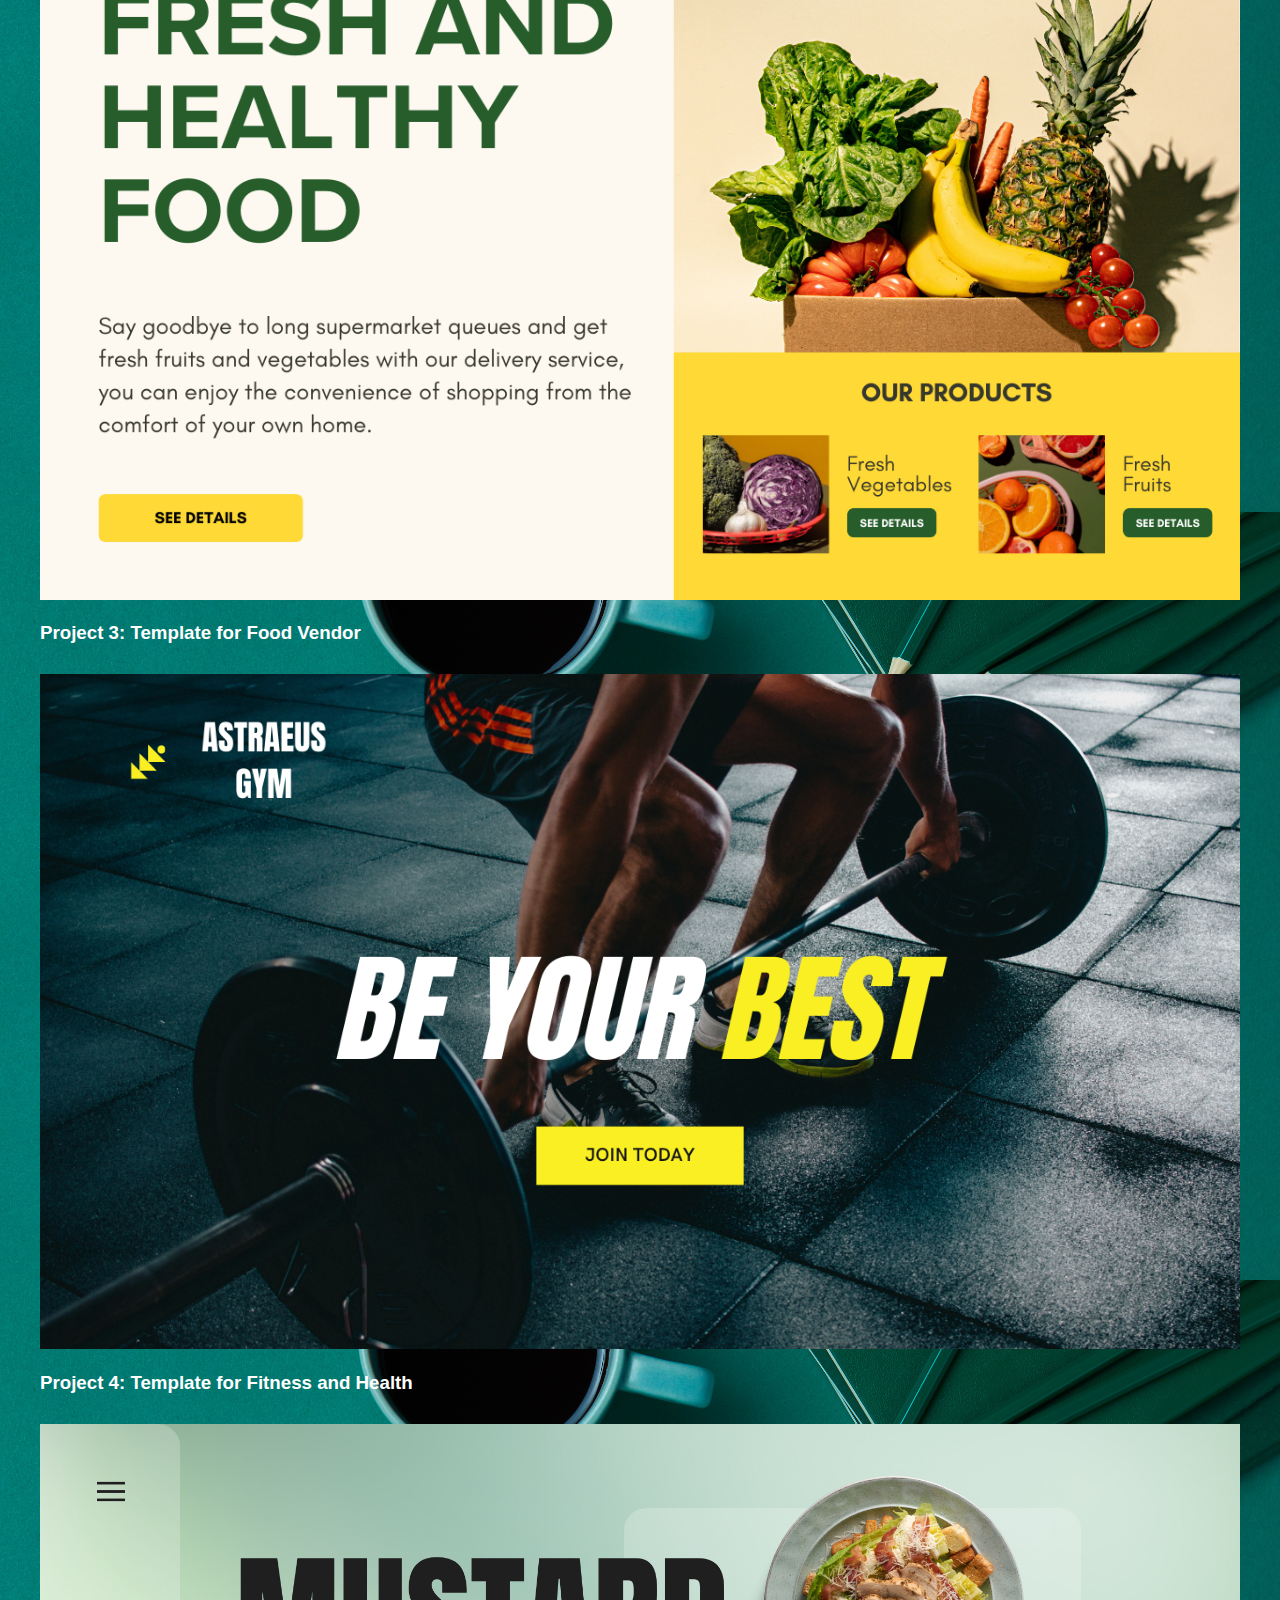
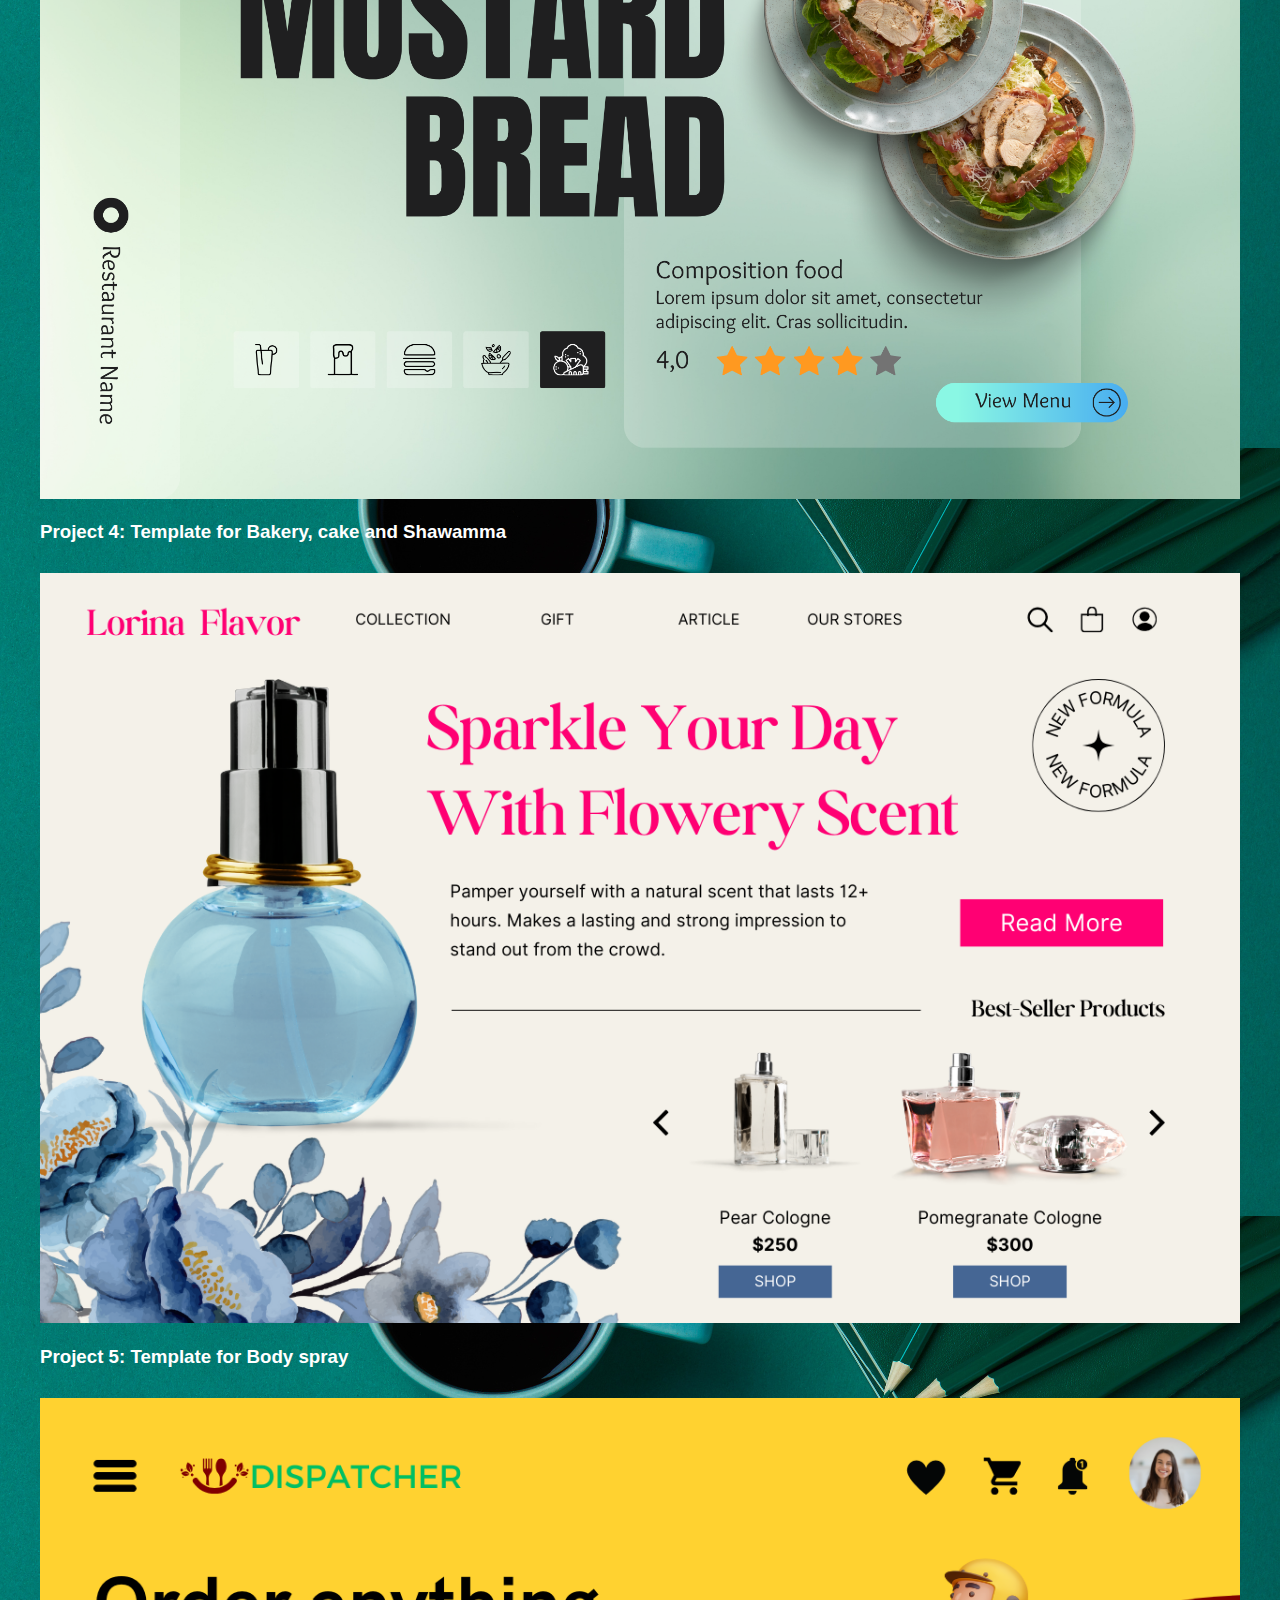
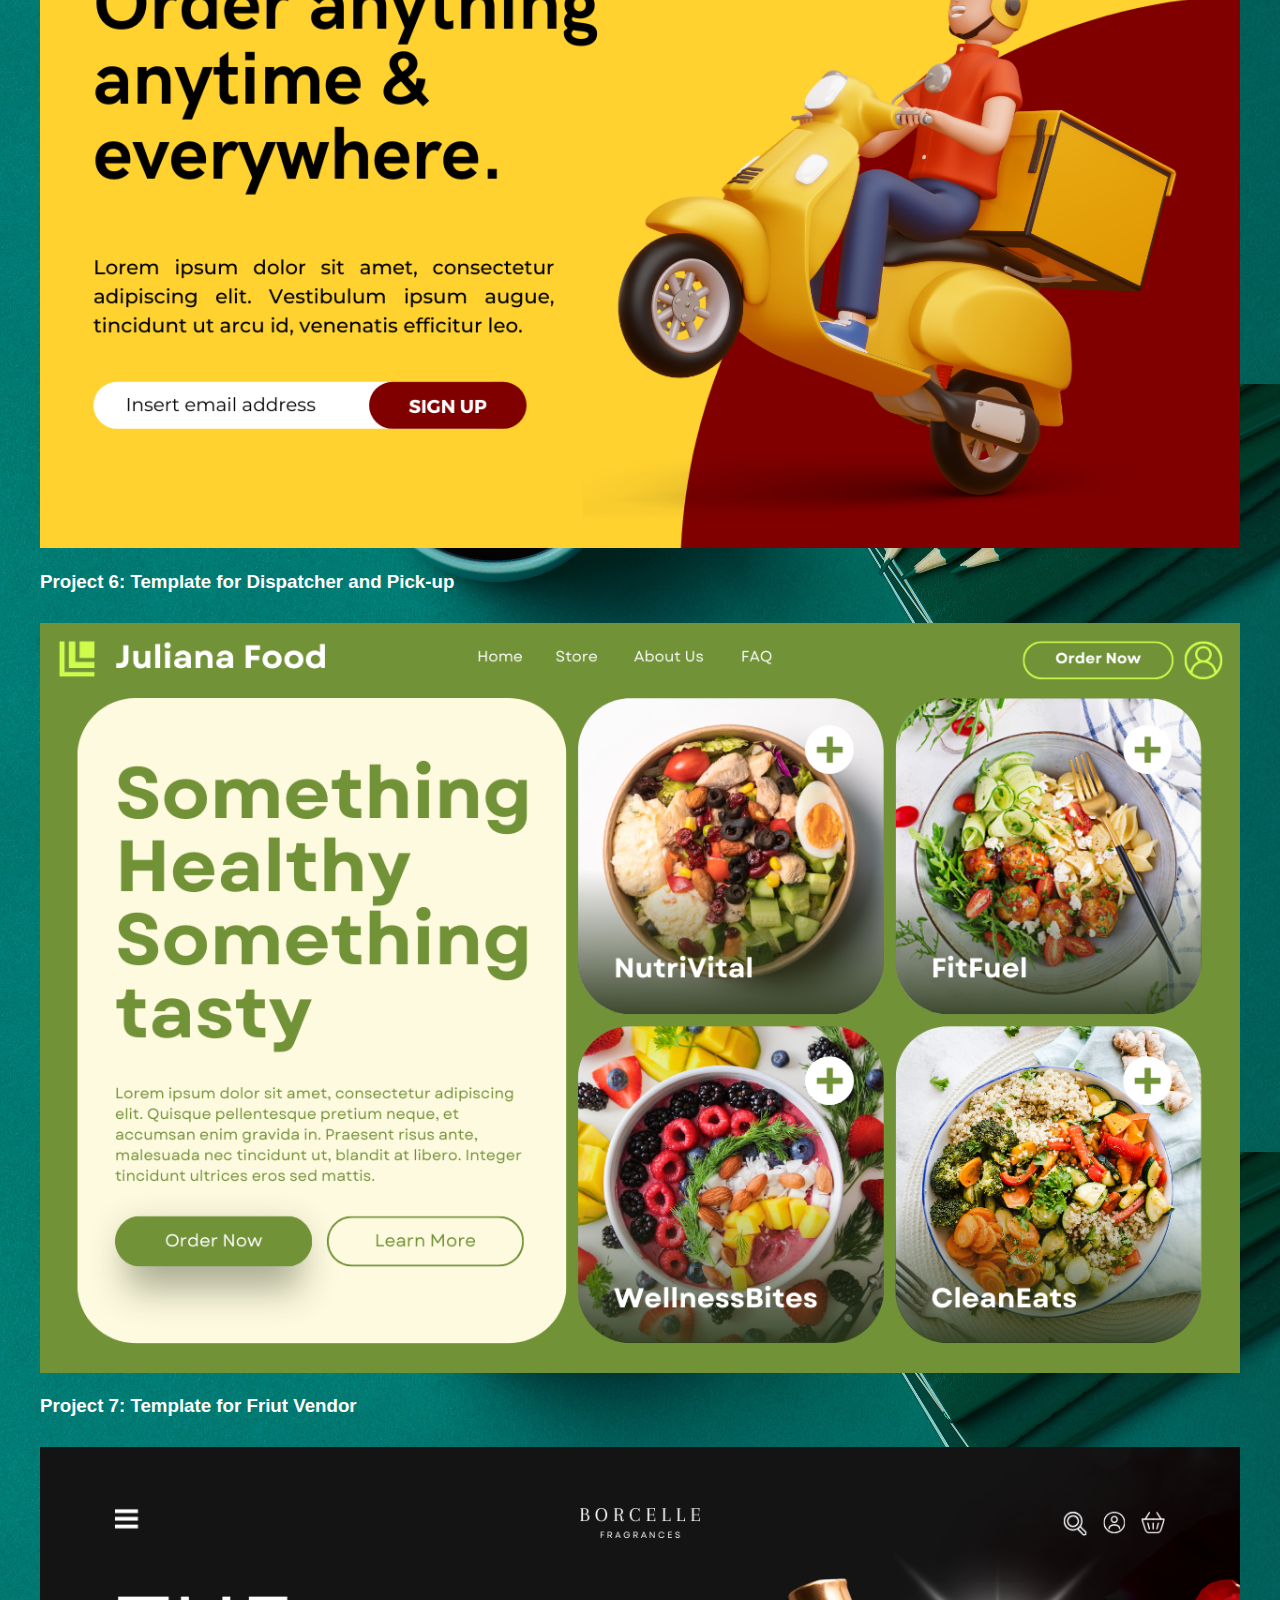
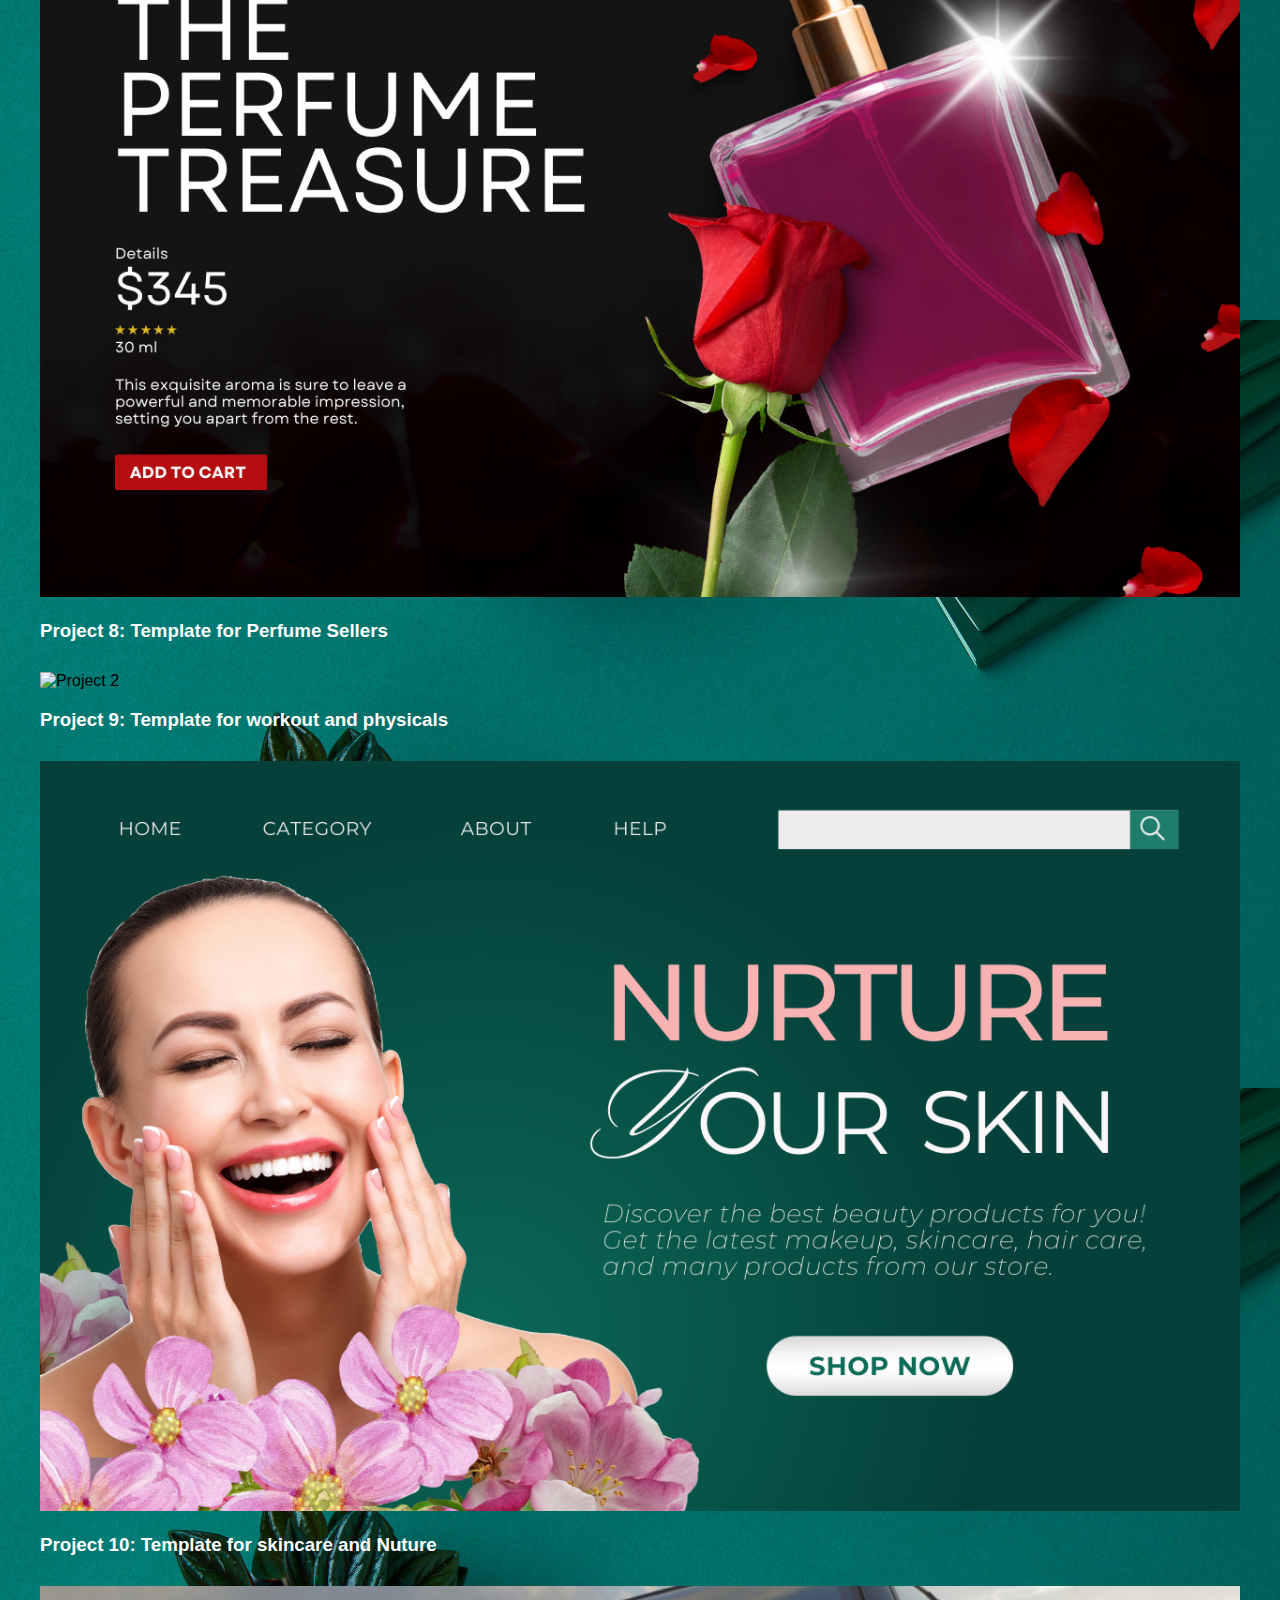
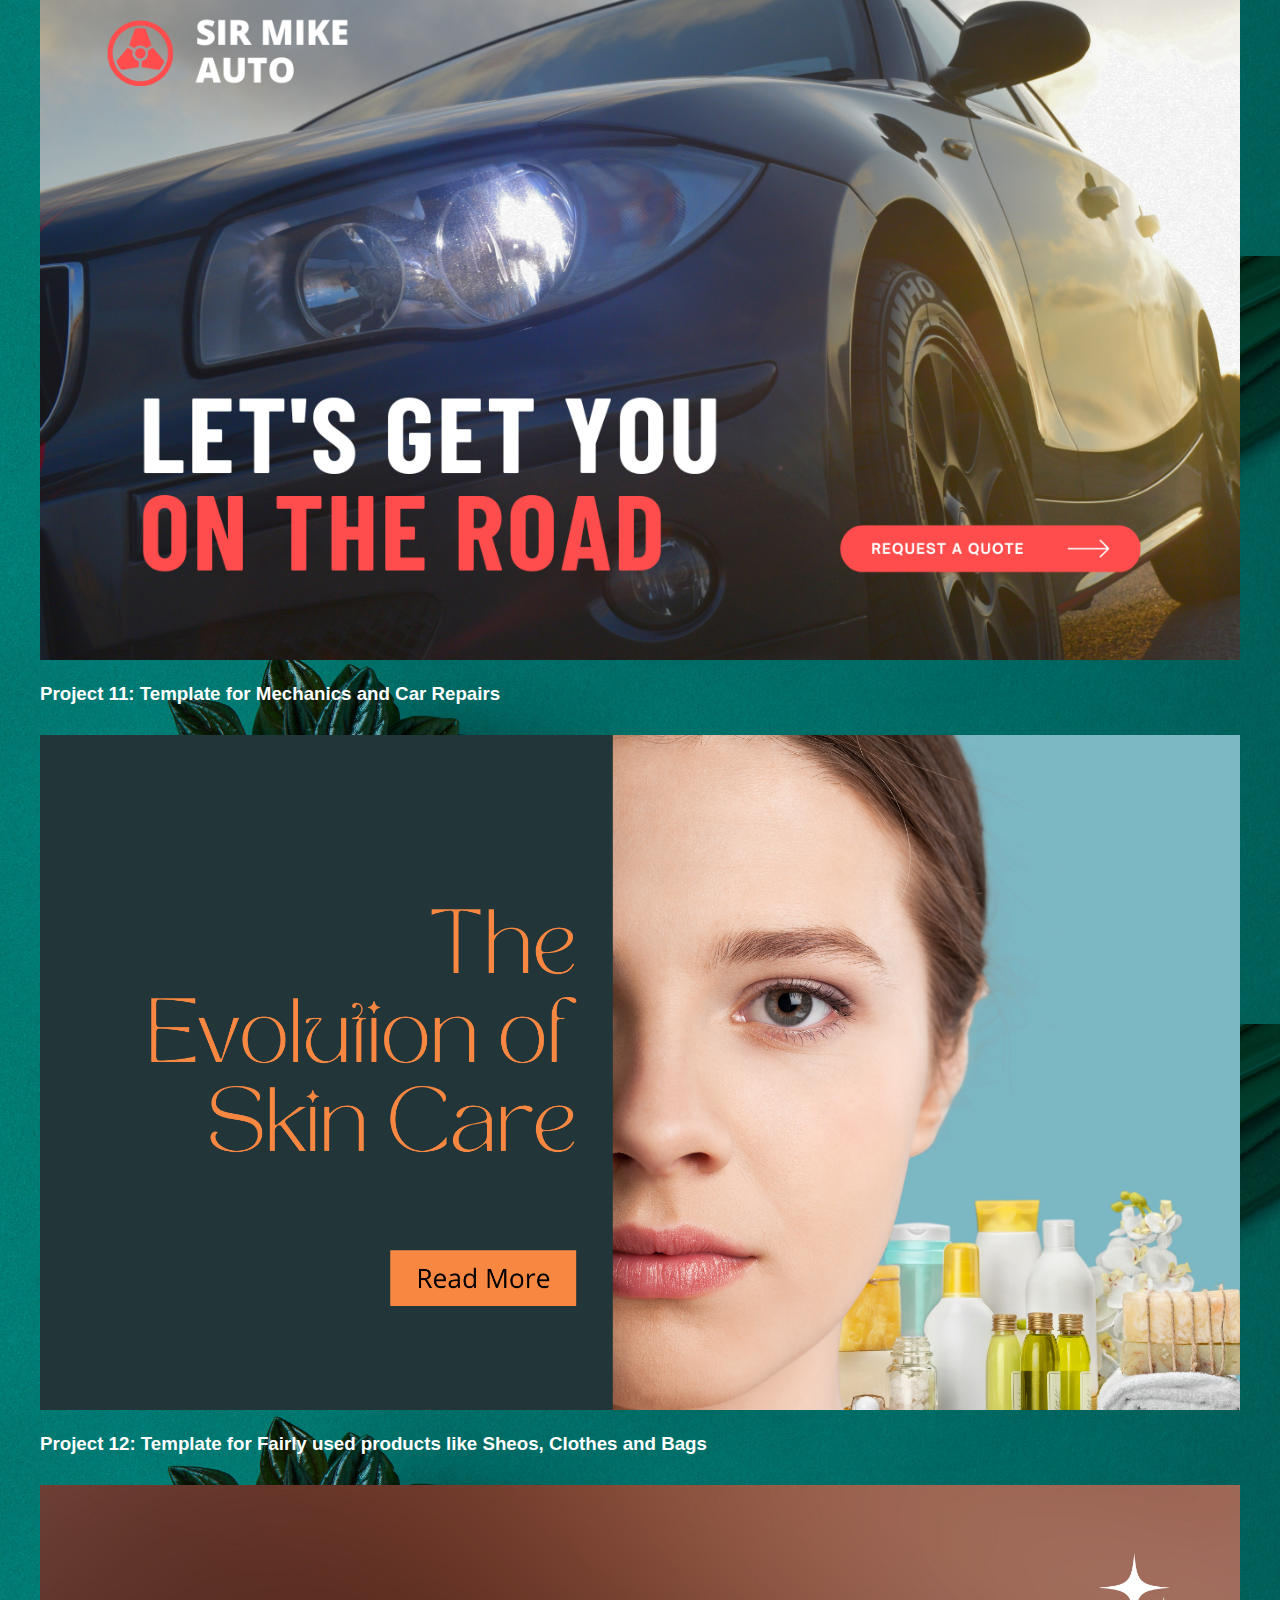
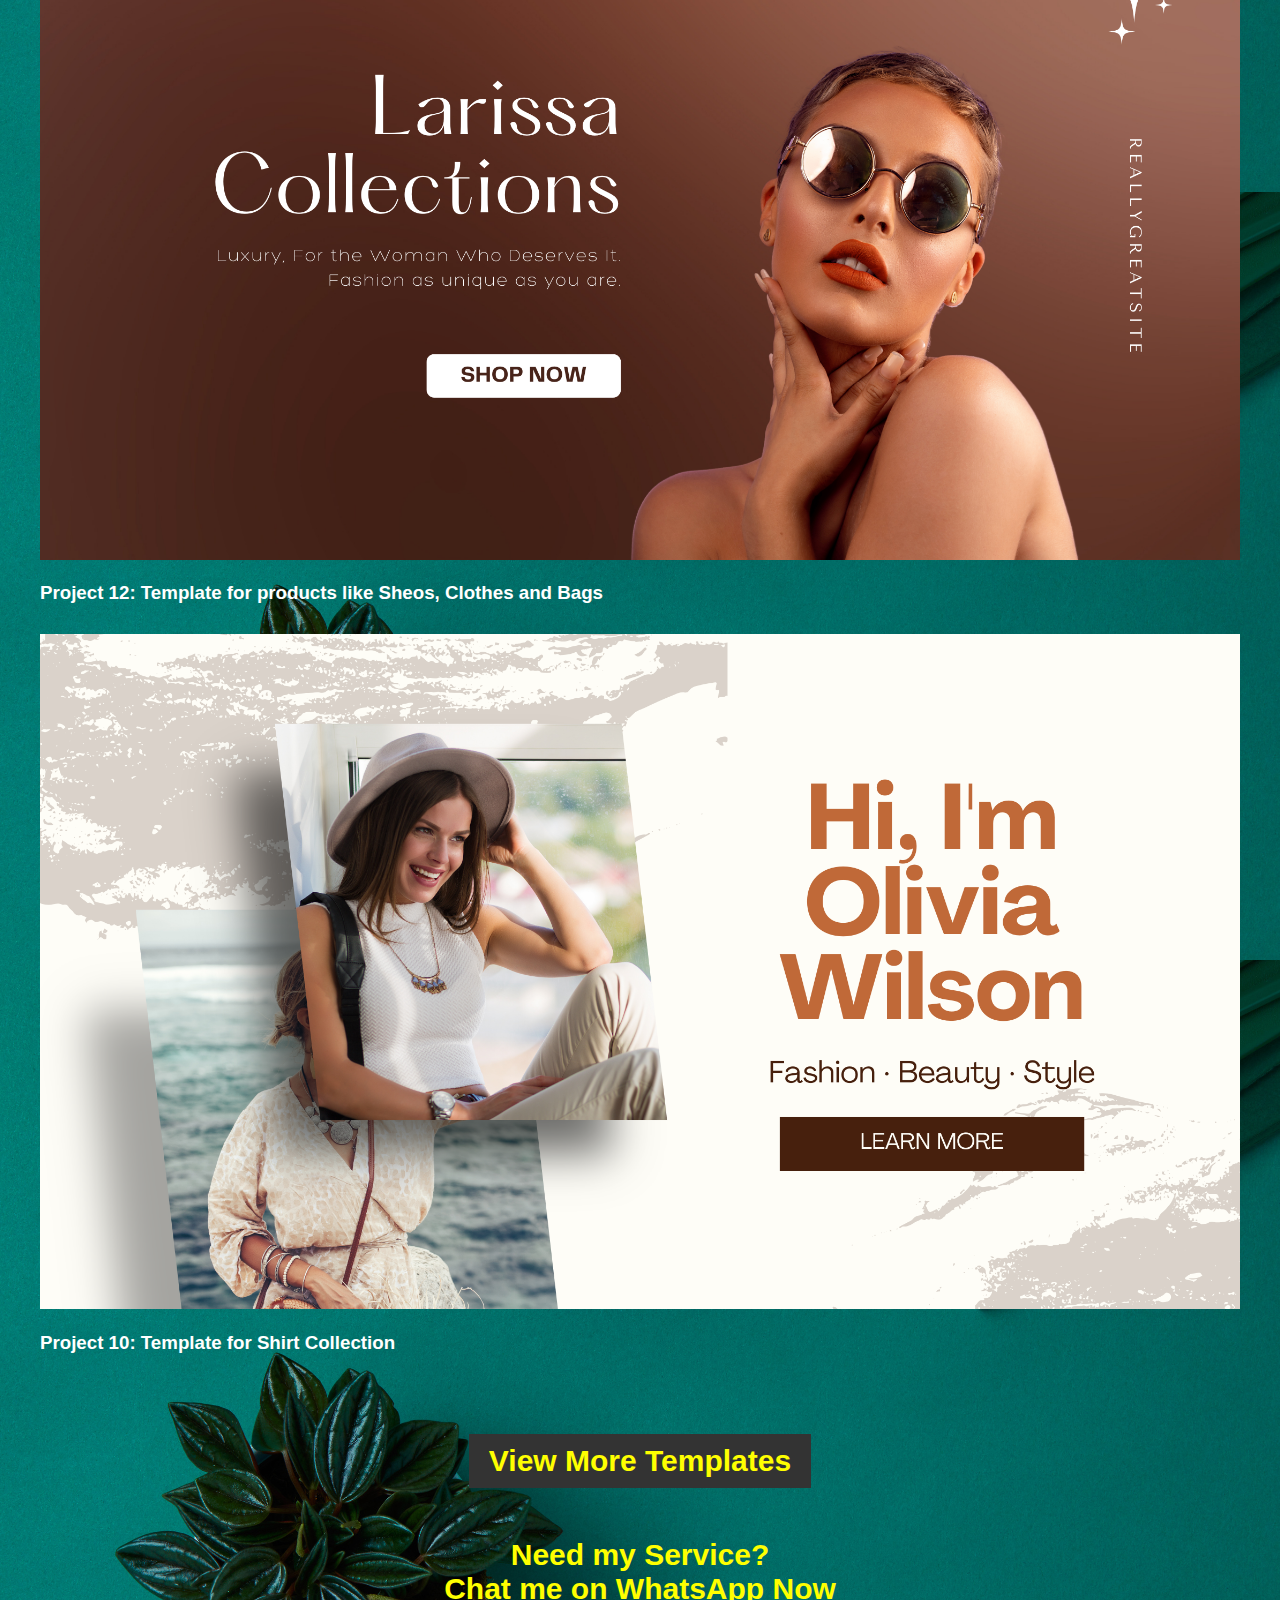
==== commit eaf9e483: "Update index.html" ====
--- a/index.html
+++ b/index.html
@@ -2,6 +2,15 @@
 <html lang="en">
 
 <head>
+    <!-- Google tag (gtag.js) -->
+<script async src="https://www.googletagmanager.com/gtag/js?id=G-YC6YZNH63Y"></script>
+<script>
+  window.dataLayer = window.dataLayer || [];
+  function gtag(){dataLayer.push(arguments);}
+  gtag('js', new Date());
+
+  gtag('config', 'G-YC6YZNH63Y');
+</script>
     <meta charset="UTF-8">
     <meta name="viewport" content="width=device-width, initial-scale=1.0">
     <title>Engr Ebenezer - Website</title>
--- a/styles.css
+++ b/styles.css
@@ -3,7 +3,8 @@
     margin: 0;
     padding: 0;
     box-sizing: border-box;
-    background-color: midnightblue;
+    background-image: url(image/2vv.png);
+
 }
 
 .container {
@@ -35,7 +36,7 @@
 }
 
 .profile-picture {
-    max-width: 85%;
+    max-width: 75%;
     height: auto;
     border-radius: 555%;
     margin-bottom: -67px; 
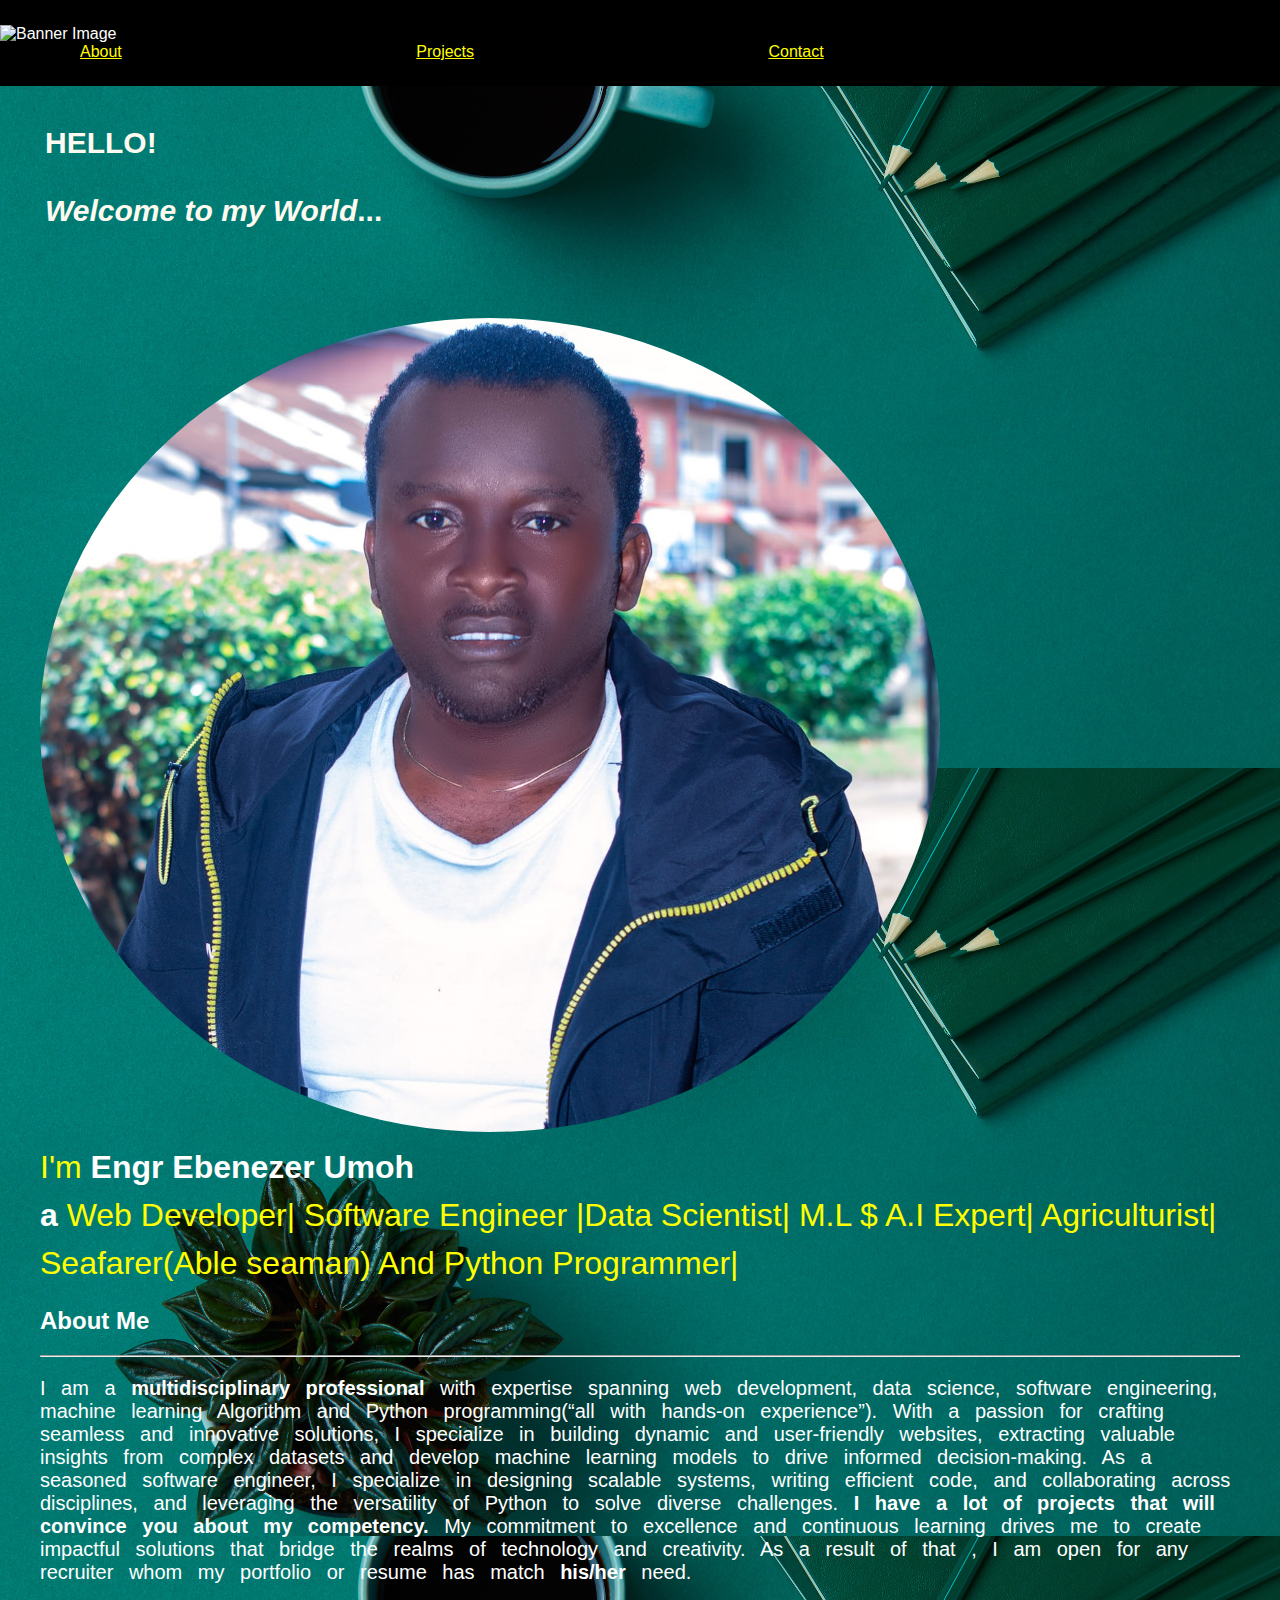
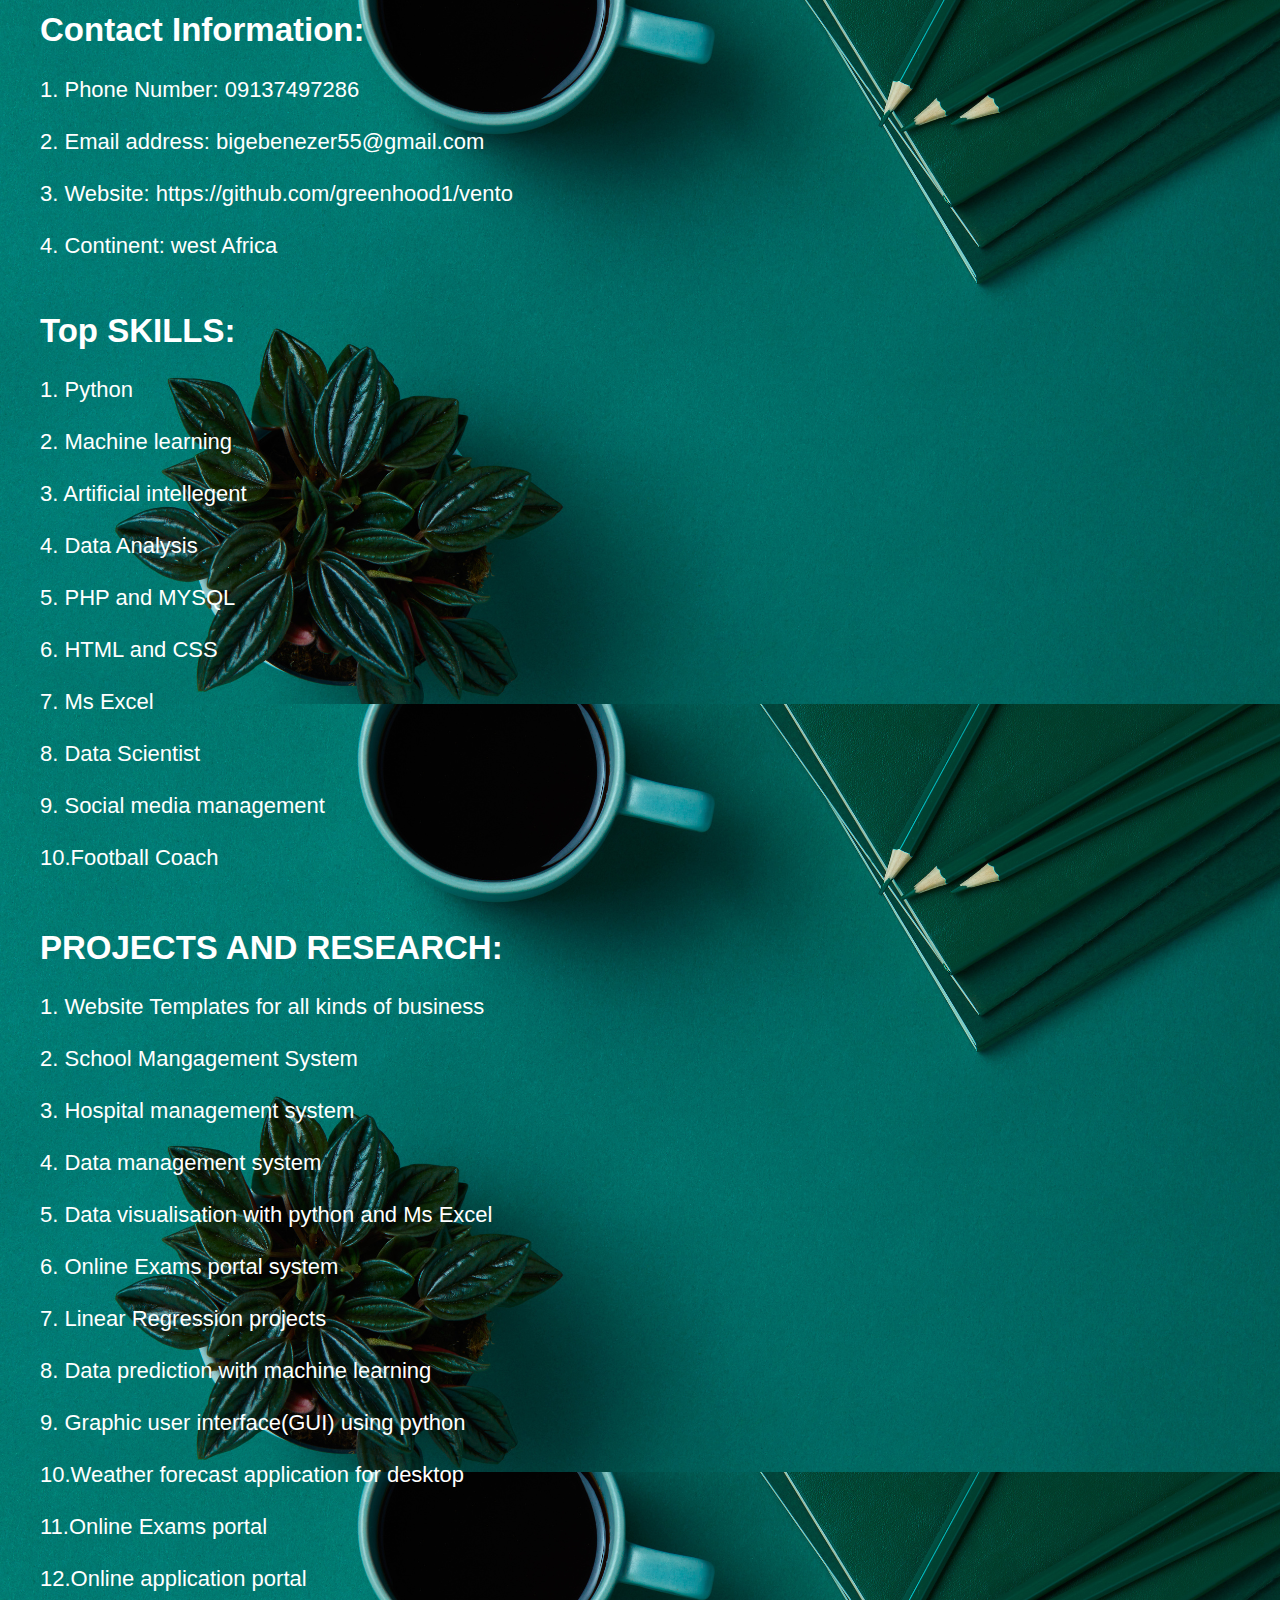
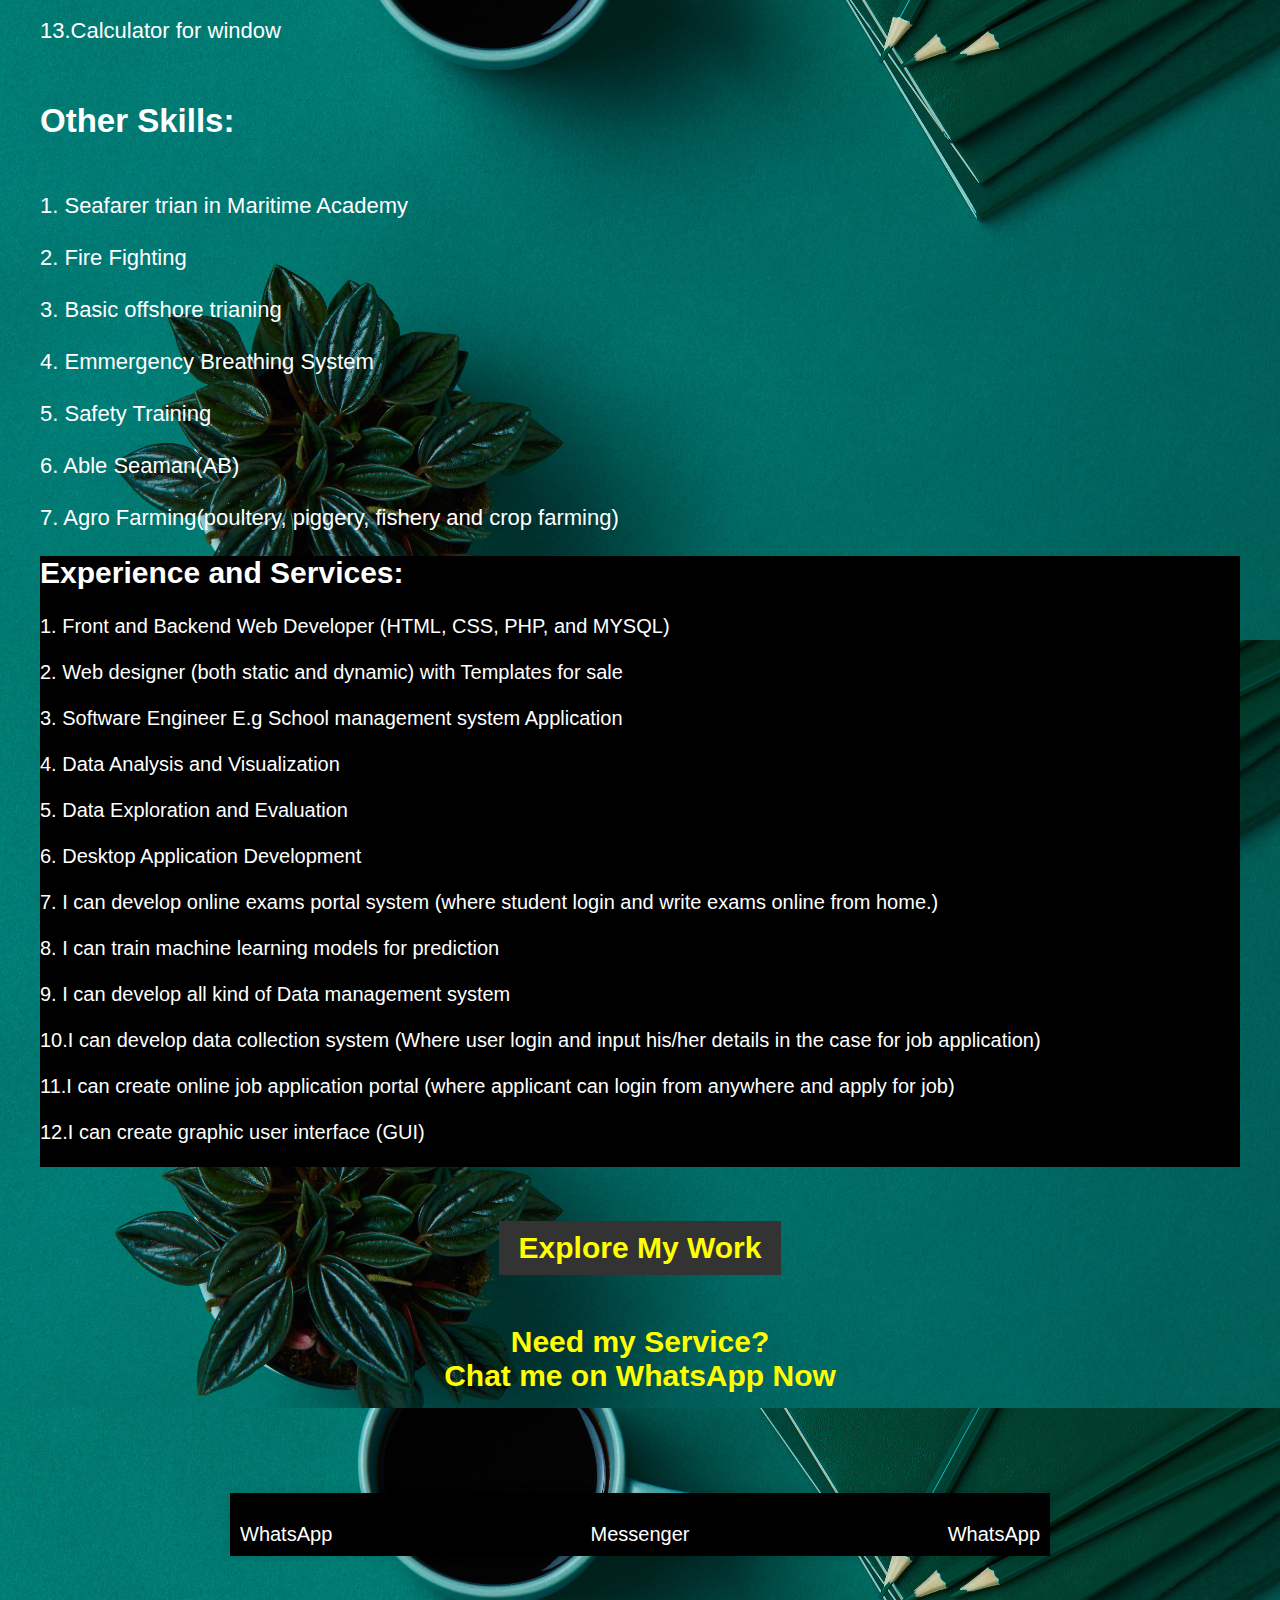
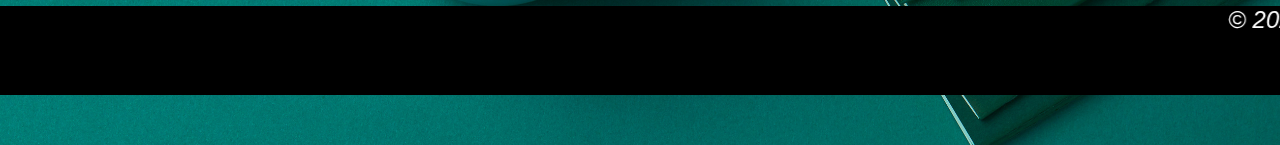
==== commit 4de21aee: "Update index.html" ====
--- a/index.html
+++ b/index.html
@@ -19,21 +19,21 @@
 
 <body>
     <header>
+    <img src="image/112.png" alt="Banner Image"> 
+    
         <nav>
+
             <div class="container">
-                <h1>Ebene-Vento</h1>
                 <ul>
                     <li><a href="#about">About</a></li>
                     <li><a href="#projects">Projects</a></li>
                     <li><a href="wat.html">Contact</a></li>
-                    <br><br><li><a href="cv.html">MyCV</a></li>
-
                 </ul>
             </div>
         </nav>
     </header>
  
-           <h4 class="subtitle">HELLO!<br><br><i>Welcome to my World</i>...</h4>
+           <h4 class="subtitle">HELLO!<br><br><i class="animated-text">Welcome to my World</i>...</h4>
 
             <section id="about">
     <div class="container">
@@ -119,87 +119,15 @@
         12.I can create graphic user interface (GUI)<br><br>
 </div>
 
-    </div>
-
-</section>
-
-    <section id="projects">
-        <div class="container">
-            <h2>Check out My Project and Web Design Templates</h2>
-            <div class="project">
-                <img src="image/1.png" alt="Project 1">
-                <h3>Project 1: web Template for boutique</h3>
-                <p><a href="class.html">Description of Project 1.</a></p>
-            </div>
-            <div class="project">
-                <img src="image/1m.png" alt="Project 2">
-                <h3>Project 2: Contruction company Template</h3>
-            </div>
-            <div class="project">
-                <img src="image/9.png" alt="Project 2">
-                <h3>Project 3: Template for Food Vendor</h3>
-            </div>
-            <div class="project">
-                <img src="image/1xx.png" alt="Project 2">
-                <h3>Project 4: Template for Fitness and Health</h3>
-            </div>
-            <div class="project">
-                <img src="image/1ww.png" alt="Project 2">
-                <h3>Project 4: Template for Bakery, cake and Shawamma</h3>
-            </div>
-            <div class="project">
-                <img src="image/8a.png" alt="Project 2">
-                <h3>Project 5: Template for Body spray</h3>
-            </div>
-            <div class="project">
-                <img src="image/8.png" alt="Project 2">
-                <h3>Project 6: Template for Dispatcher and Pick-up</h3>
-            </div>
-            <div class="project">
-                <img src="image/10.png" alt="Project 2">
-                <h3>Project 7: Template for Friut Vendor</h3>
-            </div>
-            <div class="project">
-                <img src="image/9f.png" alt="Project 2">
-                <h3>Project 8: Template for Perfume Sellers</h3>
-            </div>
-            <div class="project">
-                <img src="image/10s.png" alt="Project 2">
-                <h3>Project 9: Template for workout and physicals</h3>
-            </div>
-            <div class="project">
-                <img src="image/1b.png" alt="Project 2">
-                <h3>Project 10: Template for skincare and Nuture</h3>
-            </div>
-            <div class="project">
-                <img src="image/1bb.png" alt="Project 2">
-                <h3>Project 11: Template for Mechanics and Car Repairs</h3>
-            </div>
-            <div class="project">
-                <img src="image/20.png" alt="Project 2">
-                <h3>Project 12: Template for Fairly used products like Sheos, Clothes and Bags</h3>
-            </div>
-              
-            <div class="project">
-                <img src="image/23.png" alt="Project 2">
-                <h3>Project 12: Template for products like Sheos, Clothes and Bags</h3>
-            </div>
-                 <div class="project">
-                <img src="image/24.png" alt="Project 2">
-                <h3>Project 10: Template for Shirt Collection</h3>
-            </div>
-           
-       
-            <!-- Add more projects as needed -->
-        </div>
-    </section>
+    </div><br><br><br>
+
 
 
 
 <div class="bab">
 
 <!-- Button with Link -->
-<button onclick="window.location.href='photo/index.html'">View More Templates</button>
+<button onclick="window.location.href='photo'">Explore My Work</button>
 
 </div>
 
@@ -271,7 +199,7 @@
 </div>
 </body>
 <div class="container3">
-    <marquee behavior="scroll" direction="left" >© 2024 products of <strong>Engr Ebenezer Umoh...</strong></marquee>
+    <marquee behavior="scroll" direction="left" >© 2024 products of <strong>Ebene-Vento Technology...</strong></marquee>
 </div>
 </body>
 
@@ -280,3 +208,36 @@
 
 
 
+<!DOCTYPE html>
+<html lang="en">
+<head>
+    <meta charset="UTF-8">
+    <meta name="viewport" content="width=device-width, initial-scale=1.0">
+    <title>Animated Text</title>
+    <style>
+        /* Define keyframes for the animation */
+        @keyframes slideIn {
+            0% {
+                transform: translateY(100%);
+                opacity: 0;
+            }
+            100% {
+                transform: translateY(0);
+                opacity: 1;
+            }
+        }
+
+        /* Apply animation to the text */
+        .animated-text {
+            animation: slideIn 1s ease forwards;
+        }
+    </style>
+</head>
+<body>
+
+<!-- Animated Text -->
+</body>
+</html>
+
+
+
--- a/styles.css
+++ b/styles.css
@@ -271,3 +271,20 @@
     padding-bottom: 55px;
     text-align: center;
 }
+/* Default styles for all devices */
+/* Add styles here that apply to all screen sizes */
+
+/* Media query for smartphones */
+@media only screen and (max-width: 600px) {
+    /* Add styles here for smartphones */
+}
+
+/* Media query for tablets */
+@media only screen and (min-width: 601px) and (max-width: 1024px) {
+    /* Add styles here for tablets */
+}
+
+/* Media query for desktops */
+@media only screen and (min-width: 1025px) {
+    /* Add styles here for desktops */
+}
